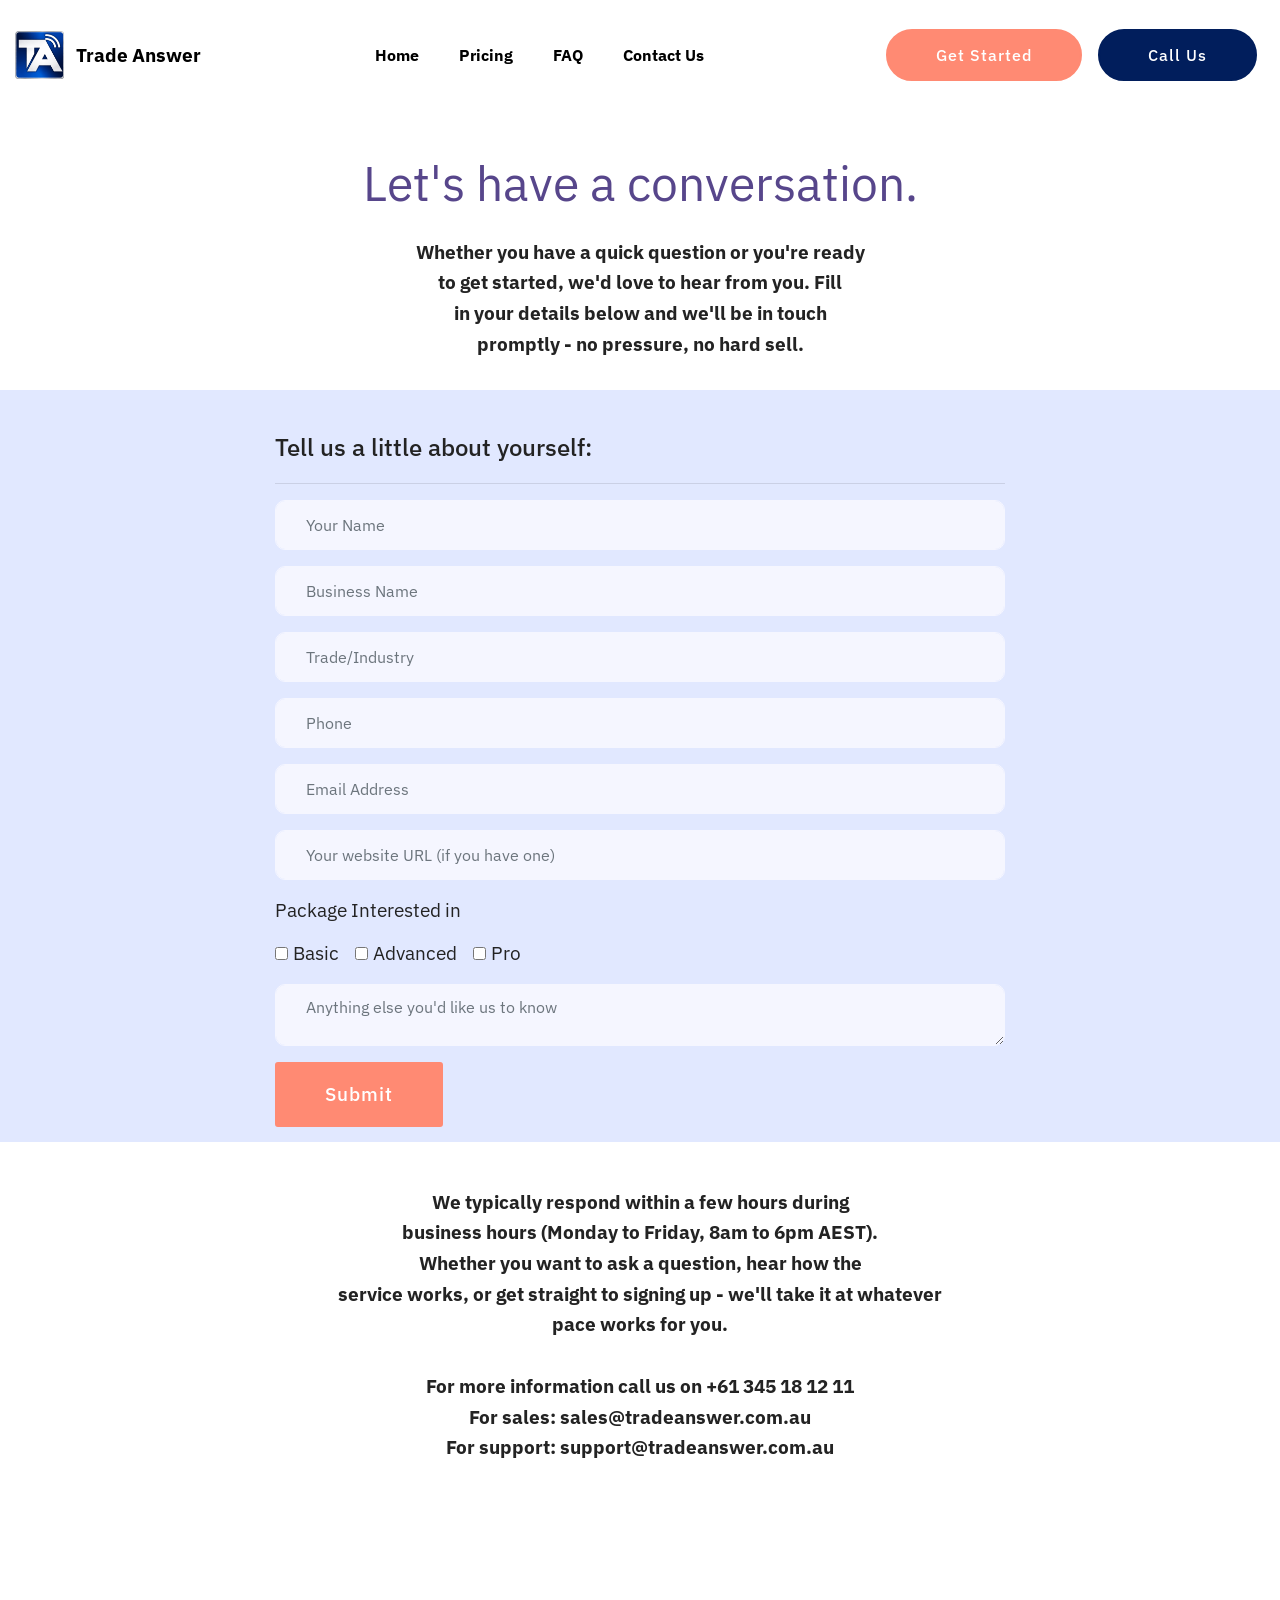
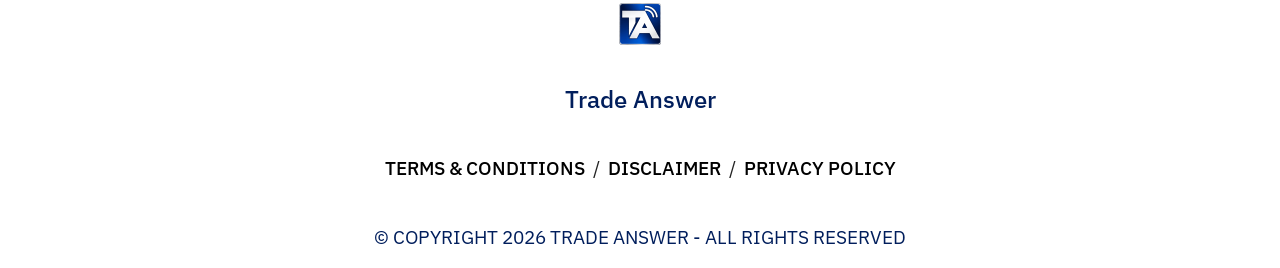
==== contact.html @ 89fa8132 "Add files via upload" ====
<!DOCTYPE html>
<html  >
<head>
  
  <meta charset="UTF-8">
  <meta http-equiv="X-UA-Compatible" content="IE=edge">
  
  <meta name="viewport" content="width=device-width, initial-scale=1, minimum-scale=1">
  <link rel="shortcut icon" href="assets/images/logo3-128x126.png" type="image/x-icon">
  <meta name="description" content="Get in touch with Trade Answer. Tell us about your trade 
business and we'll have your professional call answering 
service set up and live within 24 hours.">
  
  
  <title>Trade Answer - Contact Us</title>
  <link rel="stylesheet" href="assets/tether/tether.min.css">
  <link rel="stylesheet" href="assets/bootstrap/css/bootstrap.min.css">
  <link rel="stylesheet" href="assets/formstyler/jquery.formstyler.css">
  <link rel="stylesheet" href="assets/formstyler/jquery.formstyler.theme.css">
  <link rel="stylesheet" href="assets/datepicker/jquery.datetimepicker.min.css">
  <link rel="stylesheet" href="assets/dropdown/css/style.css">
  <link rel="stylesheet" href="assets/socicon/css/styles.css">
  <link rel="stylesheet" href="assets/theme/css/style.css">
  <link rel="stylesheet" href="assets/recaptcha.css">
  <link rel="preload" href="https://fonts.googleapis.com/css?family=IBM+Plex+Sans:100,200,300,400,500,600,700,100i,200i,300i,400i,500i,600i,700i&display=swap" as="style" onload="this.onload=null;this.rel='stylesheet'">
  <noscript><link rel="stylesheet" href="https://fonts.googleapis.com/css?family=IBM+Plex+Sans:100,200,300,400,500,600,700,100i,200i,300i,400i,500i,600i,700i&display=swap"></noscript>
  <link rel="preload" as="style" href="assets/mobirise/css/mbr-additional.css?v=gsSrpW"><link rel="stylesheet" href="assets/mobirise/css/mbr-additional.css?v=gsSrpW" type="text/css">

  
  
  
</head>
<body>
  
  <section data-bs-version="5.1" class="menu menu01 supportm5 cid-viIExiSw2z" once="menu" id="menu01-1z">
    

    <nav class="navbar navbar-dropdown navbar-fixed-top navbar-expand-lg">
        <div class="content-wrap container">
            <div class="navbar-brand">
                <span class="navbar-logo">
                    
                        <img src="assets/images/logo3-96x95.png" alt="Trade Answer Logo" style="height: 3rem;">
                    
                </span>
                <span class="navbar-caption-wrap"><a class="navbar-caption text-black display-7" href="#"><strong>Trade Answer</strong></a></span>
            </div>
            <button class="navbar-toggler" type="button" data-toggle="collapse" data-bs-toggle="collapse" data-target="#navbarSupportedContent" data-bs-target="#navbarSupportedContent" aria-controls="navbarNavAltMarkup" aria-expanded="false" aria-label="Toggle navigation">
                <div class="hamburger">
                    <span></span>
                    <span></span>
                    <span></span>
                    <span></span>
                </div>
            </button>
            <div class="collapse navbar-collapse" id="navbarSupportedContent">
                <ul class="navbar-nav nav-dropdown" data-app-modern-menu="true"><li class="nav-item"><a class="nav-link link text-black little-radius text-primary display-4" href="index.html"><strong>Home</strong></a></li>
                    <li class="nav-item"><a class="nav-link link text-black little-radius text-primary display-4" href="index.html#pricing01-10"><strong>Pricing</strong></a></li>
                    <li class="nav-item"><a class="nav-link link text-black little-radius text-primary display-4" href="faq.html"><strong>FAQ</strong></a>
                    </li>
                    <li class="nav-item"><a class="nav-link link text-black little-radius text-primary display-4" href="contact.html"><strong>Contact Us</strong></a>
                    </li></ul>
                
                <div class="navbar-buttons mbr-section-btn"><a class="btn btn-primary display-4" href="index.html#progress-bars03-6">
                        Get Started
                    </a> <a class="btn btn-secondary display-4" href="tel:+61 345 18 12 11">Call Us</a></div>
            </div>
        </div>
    </nav>
</section>

<section class="cid-viItYfRshg" id="title02-1r">

    
    


    

    <div class="container align-center">
        <div class="row justify-content-md-start justify-content-md-center">
            <div class="mbr-white col-sm-12 col-md-10 col-lg-7">
                <h1 class="mbr-section-title mbr-regular align-center mbr-fonts-style display-2">Let's have a conversation.</h1>
                
                <p class="mbr-text mbr-light align-center mbr-fonts-style display-7 pt-3"><strong>Whether you have a quick question or you're ready 
<br>to get started, we'd love to hear from you. Fill 
<br>in your details below and we'll be in touch 
<br>promptly - no pressure, no hard sell.</strong><br></p>
                
            </div>
        </div>
    </div>
</section>

<section class="form cid-viIu3nFBi2" id="formbuilder-1t">
    
    
    <div class="container">
        <div class="row">
            <div class="col-lg-8 mx-auto mbr-form" data-form-type="formoid">
<!--Formbuilder Form-->
<form action="https://mobirise.eu/" method="POST" class="mbr-form form-with-styler" data-form-title="Contact Us"><input type="hidden" name="email" data-form-email="true" value="6ZsVpIPc4I0hfBUhpJ1vwZ+m448rTB7pBFxZgiAo+RsEBEbrMx6H2F77MH09FDY6beeKB79aBDRy6k9Jub3sXxwDFKJiMo1O50ROcPI4Fcx4PgfY7deQVHsvMC7eJYYc.LrQTesQ+UqP2LNhlu/4QeBGQqpP7Gq/zpBt6IMyCKDXINOP5nI1W2GjTPIPSiStuMJaiIivcvXhStEcEevbXZzpZQuknm4l4CWJEK8OXCif8S+ibmFMzLW/S+OaYWrx0">
<div class="form-row">
<div hidden="hidden" data-form-alert="" class="alert alert-success col-12">Thanks for contacting Trade Answer - we'll get back to you shortly.</div>
<div hidden="hidden" data-form-alert-danger="" class="alert alert-danger col-12">Oops...! some problem!</div>
</div>
<div class="dragArea form-row">
<div class="col-lg-12 col-md-12 col-sm-12">
<h4 class="mbr-fonts-style display-5">Tell us a little about yourself:</h4>
</div>
<div class="col-lg-12 col-md-12 col-sm-12">
<hr>
</div>
<div data-for="name" class="col-lg-12 col-md-12 col-sm-12 form-group">
<input type="text" name="name" placeholder="Your Name" data-form-field="name" class="form-control display-7" value="" id="name-formbuilder-1t">
</div>
<div data-for="business_name" class="col-lg-12 col-md-12 col-sm-12 form-group">
<input type="text" name="business_name" placeholder="Business Name" data-form-field="business_name" class="form-control display-7" value="" id="business_name-formbuilder-1t">
</div>
<div data-for="trade_industry" class="col-lg-12 col-md-12 col-sm-12 form-group">
<input type="text" name="trade_industry" placeholder="Trade/Industry" data-form-field="trade_industry" class="form-control display-7" value="" id="trade_industry-formbuilder-1t">
</div>
<div data-for="phone" class="col-lg-12 col-md-12 col-sm-12 form-group">
<input type="tel" name="phone" placeholder="Phone" pattern="*" data-form-field="phone" class="form-control display-7" value="" id="phone-formbuilder-1t">
</div>
<div class="col-lg-12 col-md-12 col-sm-12 form-group" data-for="email">
<input type="email" name="email" placeholder="Email Address" data-form-field="email" class="form-control display-7" value="" id="email-formbuilder-1t">
</div>
<div data-for="text" class="col-lg-12 col-md-12 col-sm-12 form-group">
<input type="text" name="text" placeholder="Your website URL (if you have one)" data-form-field="text" class="form-control display-7" value="" id="text-formbuilder-1t">
</div>
<div class="col-lg-12 col-md-12 col-sm-12 form-group">
<div class="form-control-label">
<label for="Pro-formbuilder-1t" class="mbr-fonts-style display-7">Package Interested in</label>
</div>
<div data-for="Basic" class="form-check form-check-inline">
<input type="checkbox" value="Yes" name="Basic" data-form-field="Basic" class="form-check-input display-7" id="Basic-formbuilder-1t">
<label for="Basic-formbuilder-1t" class="form-check-label display-7">Basic</label>
</div>
<div data-for="Advanced" class="form-check form-check-inline">
<input type="checkbox" value="Yes" name="Advanced" data-form-field="Advanced" class="form-check-input display-7" id="Advanced-formbuilder-1t">
<label for="Advanced-formbuilder-1t" class="form-check-label display-7">Advanced</label>
</div>
<div data-for="Pro" class="form-check form-check-inline">
<input type="checkbox" value="Yes" name="Pro" data-form-field="Pro" class="form-check-input display-7" id="Pro-formbuilder-1t">
<label for="Pro-formbuilder-1t" class="form-check-label display-7">Pro</label>
</div>
</div>
<div class="col-lg-12 col-md-12 col-sm-12 form-group" data-for="message">
<textarea name="message" placeholder="Anything else you'd like us to know" data-form-field="message" class="form-control display-7" id="message-formbuilder-1t"></textarea>
</div>
<div class="col-auto">
<button type="submit" class="w-100 w-100 btn btn-primary display-7">Submit</button>
</div>
</div>
</form><!--Formbuilder Form-->
</div>
        </div>
    </div>
</section>

<section class="cid-viIu0QhZqh" id="title02-1s">

    
    


    

    <div class="container align-center">
        <div class="row justify-content-md-start justify-content-md-center">
            <div class="mbr-white col-sm-12 col-md-10 col-lg-7">
                
                
                <p class="mbr-text mbr-light align-center mbr-fonts-style display-7"><strong>We typically respond within a few hours during 
<br>business hours (Monday to Friday, 8am to 6pm AEST). 
<br>Whether you want to ask a question, hear how the 
<br>service works, or get straight to signing up - we'll take it at whatever pace works for you.</strong><br><br><strong>For more information call us on +61 345 18 12 11</strong><br><strong>For sales: sales@tradeanswer.com.au</strong><br><strong>For support:&nbsp;</strong><strong>support@tradeanswer.com.au<br></strong><br><br></p>
                
            </div>
        </div>
    </div>
</section>

<section class="footer01 choicem5 cid-viIsHIyOkH" once="footers" id="footer01-1q">
    

    
    

    <div class="container">
        <div class="row justify-content-center">
            <div class="col-12 col-lg-9">
                <div class="content-wrapper">
                    <div class="logo-wrapper">
                        <img class="little-radius" src="assets/images/logo3-84x83.png" alt="">
                    </div>
                    <h2 class="mbr-section-title mbr-fonts-style display-5">
                        Trade Answer</h2>
                    <div class="nav-wrapper">
                        <ul class="list mbr-fonts-style display-7">
                            <li class="item-wrap"><a href="terms-and-conditions.html" class="text-black" target="_blank">Terms &amp; conditions</a>&nbsp; /&nbsp;&nbsp;<a href="disclaimer.html" class="text-black" target="_blank">Disclaimer</a>&nbsp; /&nbsp;&nbsp;<a href="privacy-policy.html" class="text-black" target="_blank" style="font-size: 1.2rem; background-color: rgb(255, 255, 255);">Privacy policy</a></li>
                        </ul>
                    </div>
                    <p class="mbr-copy mbr-fonts-style display-7">
                        © Copyright 2026 Trade Answer - All Rights Reserved
                    </p>
                </div>
            </div>
        </div>
    </div>
</section>


<script src="assets/web/assets/jquery/jquery.min.js"></script>
  <script src="assets/popper/popper.min.js"></script>
  <script src="assets/tether/tether.min.js"></script>
  <script src="assets/bootstrap/js/bootstrap.min.js"></script>
  <script src="assets/smoothscroll/smooth-scroll.js"></script>
  <script src="assets/formstyler/jquery.formstyler.min.js"></script>
  <script src="assets/datepicker/jquery.datetimepicker.full.js"></script>
  <script src="assets/dropdown/js/nav-dropdown.js"></script>
  <script src="assets/dropdown/js/navbar-dropdown.js"></script>
  <script src="assets/touchswipe/jquery.touch-swipe.min.js"></script>
  <script src="assets/theme/js/script.js"></script>
  <script src="assets/formoid.min.js"></script>
  
  
  
</body>
</html>
---- assets/dropdown/css/style.css ----
.navbar-dropdown {
  left: 0;
  padding: 0;
  position: absolute;
  right: 0;
  top: 0;
  transition: all 0.45s ease;
  z-index: 1030;
  background: #282828; }
  .navbar-dropdown .navbar-logo {
    margin-right: 0.8rem;
    transition: margin 0.3s ease-in-out;
    vertical-align: middle; }
    .navbar-dropdown .navbar-logo img {
      height: 3.125rem;
      transition: all 0.3s ease-in-out; }
    .navbar-dropdown .navbar-logo.mbr-iconfont {
      font-size: 3.125rem;
      line-height: 3.125rem; }
  .navbar-dropdown .navbar-caption {
    font-weight: 700;
    white-space: normal;
    vertical-align: -4px;
    line-height: 3.125rem !important; }
    .navbar-dropdown .navbar-caption, .navbar-dropdown .navbar-caption:hover {
      color: inherit;
      text-decoration: none; }
  .navbar-dropdown .mbr-iconfont + .navbar-caption {
    vertical-align: -1px; }
  .navbar-dropdown.navbar-fixed-top {
    position: fixed; }
  .navbar-dropdown .navbar-brand span {
    vertical-align: -4px; }
  .navbar-dropdown.bg-color.transparent {
    background: none; }
  .navbar-dropdown.navbar-short .navbar-brand {
    padding: 0.625rem 0; }
    .navbar-dropdown.navbar-short .navbar-brand span {
      vertical-align: -1px; }
  .navbar-dropdown.navbar-short .navbar-caption {
    line-height: 2.375rem !important;
    vertical-align: -2px; }
  .navbar-dropdown.navbar-short .navbar-logo {
    margin-right: 0.5rem; }
    .navbar-dropdown.navbar-short .navbar-logo img {
      height: 2.375rem; }
    .navbar-dropdown.navbar-short .navbar-logo.mbr-iconfont {
      font-size: 2.375rem;
      line-height: 2.375rem; }
  .navbar-dropdown.navbar-short .mbr-table-cell {
    height: 3.625rem; }
  .navbar-dropdown .navbar-close {
    left: 0.6875rem;
    position: fixed;
    top: 0.75rem;
    z-index: 1000; }
  .navbar-dropdown .hamburger-icon {
    content: "";
    display: inline-block;
    vertical-align: middle;
    width: 16px;
    -webkit-box-shadow: 0 -6px 0 1px #282828,0 0 0 1px #282828,0 6px 0 1px #282828;
    -moz-box-shadow: 0 -6px 0 1px #282828,0 0 0 1px #282828,0 6px 0 1px #282828;
    box-shadow: 0 -6px 0 1px #282828,0 0 0 1px #282828,0 6px 0 1px #282828; }

.dropdown-menu .dropdown-toggle[data-toggle="dropdown-submenu"]::after {
  border-bottom: 0.35em solid transparent;
  border-left: 0.35em solid;
  border-right: 0;
  border-top: 0.35em solid transparent;
  margin-left: 0.3rem; }

.dropdown-menu .dropdown-item:focus {
  outline: 0; }

.nav-dropdown {
  font-size: 0.75rem;
  font-weight: 500;
  height: auto !important; }
  .nav-dropdown .nav-btn {
    padding-left: 1rem; }
  .nav-dropdown .link {
    margin: .667em 1.667em;
    font-weight: 500;
    padding: 0;
    transition: color .2s ease-in-out; }
    .nav-dropdown .link.dropdown-toggle {
      margin-right: 2.583em; }
      .nav-dropdown .link.dropdown-toggle::after {
        margin-left: .25rem;
        border-top: 0.35em solid;
        border-right: 0.35em solid transparent;
        border-left: 0.35em solid transparent;
        border-bottom: 0; }
      .nav-dropdown .link.dropdown-toggle[aria-expanded="true"] {
        margin: 0;
        padding: 0.667em 3.263em  0.667em 1.667em; }
  .nav-dropdown .link::after,
  .nav-dropdown .dropdown-item::after {
    color: inherit; }
  .nav-dropdown .btn {
    font-size: 0.75rem;
    font-weight: 700;
    letter-spacing: 0;
    margin-bottom: 0;
    padding-left: 1.25rem;
    padding-right: 1.25rem; }
  .nav-dropdown .dropdown-menu {
    border-radius: 0;
    border: 0;
    left: 0;
    margin: 0;
    padding-bottom: 1.25rem;
    padding-top: 1.25rem;
    position: relative; }
  .nav-dropdown .dropdown-submenu {
    margin-left: 0.125rem;
    top: 0; }
  .nav-dropdown .dropdown-item {
    font-weight: 500;
    line-height: 2;
    padding: 0.3846em 4.615em 0.3846em 1.5385em;
    position: relative;
    transition: color .2s ease-in-out, background-color .2s ease-in-out; }
    .nav-dropdown .dropdown-item::after {
      margin-top: -0.3077em;
      position: absolute;
      right: 1.1538em;
      top: 50%; }
    .nav-dropdown .dropdown-item:focus, .nav-dropdown .dropdown-item:hover {
      background: none; }

@media (max-width: 767px) {
  .nav-dropdown.navbar-toggleable-sm {
    bottom: 0;
    display: none;
    left: 0;
    overflow-x: hidden;
    position: fixed;
    top: 0;
    transform: translateX(-100%);
    -ms-transform: translateX(-100%);
    -webkit-transform: translateX(-100%);
    width: 18.75rem;
    z-index: 999; } }
.nav-dropdown.navbar-toggleable-xl {
  bottom: 0;
  display: none;
  left: 0;
  overflow-x: hidden;
  position: fixed;
  top: 0;
  transform: translateX(-100%);
  -ms-transform: translateX(-100%);
  -webkit-transform: translateX(-100%);
  width: 18.75rem;
  z-index: 999; }

.nav-dropdown-sm {
  display: block !important;
  overflow-x: hidden;
  overflow: auto;
  padding-top: 3.875rem; }
  .nav-dropdown-sm::after {
    content: "";
    display: block;
    height: 3rem;
    width: 100%; }
  .nav-dropdown-sm.collapse.in ~ .navbar-close {
    display: block !important; }
  .nav-dropdown-sm.collapsing, .nav-dropdown-sm.collapse.in {
    transform: translateX(0);
    -ms-transform: translateX(0);
    -webkit-transform: translateX(0);
    transition: all 0.25s ease-out;
    -webkit-transition: all 0.25s ease-out;
    background: #282828; }
  .nav-dropdown-sm.collapsing[aria-expanded="false"] {
    transform: translateX(-100%);
    -ms-transform: translateX(-100%);
    -webkit-transform: translateX(-100%); }
  .nav-dropdown-sm .nav-item {
    display: block;
    margin-left: 0 !important;
    padding-left: 0; }
  .nav-dropdown-sm .link,
  .nav-dropdown-sm .dropdown-item {
    border-top: 1px dotted rgba(255, 255, 255, 0.1);
    font-size: 0.8125rem;
    line-height: 1.6;
    margin: 0 !important;
    padding: 0.875rem 2.4rem 0.875rem 1.5625rem !important;
    position: relative;
    white-space: normal; }
    .nav-dropdown-sm .link:focus, .nav-dropdown-sm .link:hover,
    .nav-dropdown-sm .dropdown-item:focus,
    .nav-dropdown-sm .dropdown-item:hover {
      background: rgba(0, 0, 0, 0.2) !important;
      color: #c0a375; }
  .nav-dropdown-sm .nav-btn {
    position: relative;
    padding: 1.5625rem 1.5625rem 0 1.5625rem; }
    .nav-dropdown-sm .nav-btn::before {
      border-top: 1px dotted rgba(255, 255, 255, 0.1);
      content: "";
      left: 0;
      position: absolute;
      top: 0;
      width: 100%; }
    .nav-dropdown-sm .nav-btn + .nav-btn {
      padding-top: 0.625rem; }
      .nav-dropdown-sm .nav-btn + .nav-btn::before {
        display: none; }
  .nav-dropdown-sm .btn {
    padding: 0.625rem 0; }
  .nav-dropdown-sm .dropdown-toggle[data-toggle="dropdown-submenu"]::after {
    margin-left: .25rem;
    border-top: 0.35em solid;
    border-right: 0.35em solid transparent;
    border-left: 0.35em solid transparent;
    border-bottom: 0; }
  .nav-dropdown-sm .dropdown-toggle[data-toggle="dropdown-submenu"][aria-expanded="true"]::after {
    border-top: 0;
    border-right: 0.35em solid transparent;
    border-left: 0.35em solid transparent;
    border-bottom: 0.35em solid; }
  .nav-dropdown-sm .dropdown-menu {
    margin: 0;
    padding: 0;
    position: relative;
    top: 0;
    left: 0;
    width: 100%;
    border: 0;
    float: none;
    border-radius: 0;
    background: none; }
  .nav-dropdown-sm .dropdown-submenu {
    left: 100%;
    margin-left: 0.125rem;
    margin-top: -1.25rem;
    top: 0; }

.navbar-toggleable-sm .nav-dropdown .dropdown-menu {
  position: absolute; }

.navbar-toggleable-sm .nav-dropdown .dropdown-submenu {
  left: 100%;
  margin-left: 0.125rem;
  margin-top: -1.25rem;
  top: 0; }

.navbar-toggleable-sm.opened .nav-dropdown .dropdown-menu {
  position: relative; }

.navbar-toggleable-sm.opened .nav-dropdown .dropdown-submenu {
  left: 0;
  margin-left: 00rem;
  margin-top: 0rem;
  top: 0; }

.is-builder .nav-dropdown.collapsing {
  transition: none !important; }

/*# sourceMappingURL=style.css.map */
---- assets/socicon/css/styles.css ----
@charset "UTF-8";

@font-face {
  font-family: 'Socicon';
  src:  url('../fonts/socicon.eot');
  src:  url('../fonts/socicon.eot?#iefix') format('embedded-opentype'),
    url('../fonts/socicon.woff2') format('woff2'),
    url('../fonts/socicon.ttf') format('truetype'),
    url('../fonts/socicon.woff') format('woff'),
    url('../fonts/socicon.svg#socicon') format('svg');
  font-weight: normal;
  font-style: normal;
  font-display: swap;
}

[data-icon]:before {
  font-family: "socicon" !important;
  content: attr(data-icon);
  font-style: normal !important;
  font-weight: normal !important;
  font-variant: normal !important;
  text-transform: none !important;
  speak: none;
  line-height: 1;
  -webkit-font-smoothing: antialiased;
  -moz-osx-font-smoothing: grayscale;
}

[class^="socicon-"], [class*=" socicon-"] {
  /* use !important to prevent issues with browser extensions that change fonts */
  font-family: 'Socicon' !important;
  speak: none;
  font-style: normal;
  font-weight: normal;
  font-variant: normal;
  text-transform: none;
  line-height: 1;

  /* Better Font Rendering =========== */
  -webkit-font-smoothing: antialiased;
  -moz-osx-font-smoothing: grayscale;
}

.socicon-500px:before {
  content: "\e000";
}
.socicon-8tracks:before {
  content: "\e001";
}
.socicon-airbnb:before {
  content: "\e002";
}
.socicon-alliance:before {
  content: "\e003";
}
.socicon-amazon:before {
  content: "\e004";
}
.socicon-amplement:before {
  content: "\e005";
}
.socicon-android:before {
  content: "\e006";
}
.socicon-angellist:before {
  content: "\e007";
}
.socicon-apple:before {
  content: "\e008";
}
.socicon-appnet:before {
  content: "\e009";
}
.socicon-baidu:before {
  content: "\e00a";
}
.socicon-bandcamp:before {
  content: "\e00b";
}
.socicon-battlenet:before {
  content: "\e00c";
}
.socicon-mixer:before {
  content: "\e00d";
}
.socicon-bebee:before {
  content: "\e00e";
}
.socicon-bebo:before {
  content: "\e00f";
}
.socicon-behance:before {
  content: "\e010";
}
.socicon-blizzard:before {
  content: "\e011";
}
.socicon-blogger:before {
  content: "\e012";
}
.socicon-buffer:before {
  content: "\e013";
}
.socicon-chrome:before {
  content: "\e014";
}
.socicon-coderwall:before {
  content: "\e015";
}
.socicon-curse:before {
  content: "\e016";
}
.socicon-dailymotion:before {
  content: "\e017";
}
.socicon-deezer:before {
  content: "\e018";
}
.socicon-delicious:before {
  content: "\e019";
}
.socicon-deviantart:before {
  content: "\e01a";
}
.socicon-diablo:before {
  content: "\e01b";
}
.socicon-digg:before {
  content: "\e01c";
}
.socicon-discord:before {
  content: "\e01d";
}
.socicon-disqus:before {
  content: "\e01e";
}
.socicon-douban:before {
  content: "\e01f";
}
.socicon-draugiem:before {
  content: "\e020";
}
.socicon-dribbble:before {
  content: "\e021";
}
.socicon-drupal:before {
  content: "\e022";
}
.socicon-ebay:before {
  content: "\e023";
}
.socicon-ello:before {
  content: "\e024";
}
.socicon-endomodo:before {
  content: "\e025";
}
.socicon-envato:before {
  content: "\e026";
}
.socicon-etsy:before {
  content: "\e027";
}
.socicon-facebook:before {
  content: "\e028";
}
.socicon-feedburner:before {
  content: "\e029";
}
.socicon-filmweb:before {
  content: "\e02a";
}
.socicon-firefox:before {
  content: "\e02b";
}
.socicon-flattr:before {
  content: "\e02c";
}
.socicon-flickr:before {
  content: "\e02d";
}
.socicon-formulr:before {
  content: "\e02e";
}
.socicon-forrst:before {
  content: "\e02f";
}
.socicon-foursquare:before {
  content: "\e030";
}
.socicon-friendfeed:before {
  content: "\e031";
}
.socicon-github:before {
  content: "\e032";
}
.socicon-goodreads:before {
  content: "\e033";
}
.socicon-google:before {
  content: "\e034";
}
.socicon-googlescholar:before {
  content: "\e035";
}
.socicon-googlegroups:before {
  content: "\e036";
}
.socicon-googlephotos:before {
  content: "\e037";
}
.socicon-googleplus:before {
  content: "\e038";
}
.socicon-grooveshark:before {
  content: "\e039";
}
.socicon-hackerrank:before {
  content: "\e03a";
}
.socicon-hearthstone:before {
  content: "\e03b";
}
.socicon-hellocoton:before {
  content: "\e03c";
}
.socicon-heroes:before {
  content: "\e03d";
}
.socicon-smashcast:before {
  content: "\e03e";
}
.socicon-horde:before {
  content: "\e03f";
}
.socicon-houzz:before {
  content: "\e040";
}
.socicon-icq:before {
  content: "\e041";
}
.socicon-identica:before {
  content: "\e042";
}
.socicon-imdb:before {
  content: "\e043";
}
.socicon-instagram:before {
  content: "\e044";
}
.socicon-issuu:before {
  content: "\e045";
}
.socicon-istock:before {
  content: "\e046";
}
.socicon-itunes:before {
  content: "\e047";
}
.socicon-keybase:before {
  content: "\e048";
}
.socicon-lanyrd:before {
  content: "\e049";
}
.socicon-lastfm:before {
  content: "\e04a";
}
.socicon-line:before {
  content: "\e04b";
}
.socicon-linkedin:before {
  content: "\e04c";
}
.socicon-livejournal:before {
  content: "\e04d";
}
.socicon-lyft:before {
  content: "\e04e";
}
.socicon-macos:before {
  content: "\e04f";
}
.socicon-mail:before {
  content: "\e050";
}
.socicon-medium:before {
  content: "\e051";
}
.socicon-meetup:before {
  content: "\e052";
}
.socicon-mixcloud:before {
  content: "\e053";
}
.socicon-modelmayhem:before {
  content: "\e054";
}
.socicon-mumble:before {
  content: "\e055";
}
.socicon-myspace:before {
  content: "\e056";
}
.socicon-newsvine:before {
  content: "\e057";
}
.socicon-nintendo:before {
  content: "\e058";
}
.socicon-npm:before {
  content: "\e059";
}
.socicon-odnoklassniki:before {
  content: "\e05a";
}
.socicon-openid:before {
  content: "\e05b";
}
.socicon-opera:before {
  content: "\e05c";
}
.socicon-outlook:before {
  content: "\e05d";
}
.socicon-overwatch:before {
  content: "\e05e";
}
.socicon-patreon:before {
  content: "\e05f";
}
.socicon-paypal:before {
  content: "\e060";
}
.socicon-periscope:before {
  content: "\e061";
}
.socicon-persona:before {
  content: "\e062";
}
.socicon-pinterest:before {
  content: "\e063";
}
.socicon-play:before {
  content: "\e064";
}
.socicon-player:before {
  content: "\e065";
}
.socicon-playstation:before {
  content: "\e066";
}
.socicon-pocket:before {
  content: "\e067";
}
.socicon-qq:before {
  content: "\e068";
}
.socicon-quora:before {
  content: "\e069";
}
.socicon-raidcall:before {
  content: "\e06a";
}
.socicon-ravelry:before {
  content: "\e06b";
}
.socicon-reddit:before {
  content: "\e06c";
}
.socicon-renren:before {
  content: "\e06d";
}
.socicon-researchgate:before {
  content: "\e06e";
}
.socicon-residentadvisor:before {
  content: "\e06f";
}
.socicon-reverbnation:before {
  content: "\e070";
}
.socicon-rss:before {
  content: "\e071";
}
.socicon-sharethis:before {
  content: "\e072";
}
.socicon-skype:before {
  content: "\e073";
}
.socicon-slideshare:before {
  content: "\e074";
}
.socicon-smugmug:before {
  content: "\e075";
}
.socicon-snapchat:before {
  content: "\e076";
}
.socicon-songkick:before {
  content: "\e077";
}
.socicon-soundcloud:before {
  content: "\e078";
}
.socicon-spotify:before {
  content: "\e079";
}
.socicon-stackexchange:before {
  content: "\e07a";
}
.socicon-stackoverflow:before {
  content: "\e07b";
}
.socicon-starcraft:before {
  content: "\e07c";
}
.socicon-stayfriends:before {
  content: "\e07d";
}
.socicon-steam:before {
  content: "\e07e";
}
.socicon-storehouse:before {
  content: "\e07f";
}
.socicon-strava:before {
  content: "\e080";
}
.socicon-streamjar:before {
  content: "\e081";
}
.socicon-stumbleupon:before {
  content: "\e082";
}
.socicon-swarm:before {
  content: "\e083";
}
.socicon-teamspeak:before {
  content: "\e084";
}
.socicon-teamviewer:before {
  content: "\e085";
}
.socicon-technorati:before {
  content: "\e086";
}
.socicon-telegram:before {
  content: "\e087";
}
.socicon-tripadvisor:before {
  content: "\e088";
}
.socicon-tripit:before {
  content: "\e089";
}
.socicon-triplej:before {
  content: "\e08a";
}
.socicon-tumblr:before {
  content: "\e08b";
}
.socicon-twitch:before {
  content: "\e08c";
}
.socicon-twitter:before {
  content: "\e08d";
}
.socicon-uber:before {
  content: "\e08e";
}
.socicon-ventrilo:before {
  content: "\e08f";
}
.socicon-viadeo:before {
  content: "\e090";
}
.socicon-viber:before {
  content: "\e091";
}
.socicon-viewbug:before {
  content: "\e092";
}
.socicon-vimeo:before {
  content: "\e093";
}
.socicon-vine:before {
  content: "\e094";
}
.socicon-vkontakte:before {
  content: "\e095";
}
.socicon-warcraft:before {
  content: "\e096";
}
.socicon-wechat:before {
  content: "\e097";
}
.socicon-weibo:before {
  content: "\e098";
}
.socicon-whatsapp:before {
  content: "\e099";
}
.socicon-wikipedia:before {
  content: "\e09a";
}
.socicon-windows:before {
  content: "\e09b";
}
.socicon-wordpress:before {
  content: "\e09c";
}
.socicon-wykop:before {
  content: "\e09d";
}
.socicon-xbox:before {
  content: "\e09e";
}
.socicon-xing:before {
  content: "\e09f";
}
.socicon-yahoo:before {
  content: "\e0a0";
}
.socicon-yammer:before {
  content: "\e0a1";
}
.socicon-yandex:before {
  content: "\e0a2";
}
.socicon-yelp:before {
  content: "\e0a3";
}
.socicon-younow:before {
  content: "\e0a4";
}
.socicon-youtube:before {
  content: "\e0a5";
}
.socicon-zapier:before {
  content: "\e0a6";
}
.socicon-zerply:before {
  content: "\e0a7";
}
.socicon-zomato:before {
  content: "\e0a8";
}
.socicon-zynga:before {
  content: "\e0a9";
}
.socicon-bluesky:before {
  content: "\e0aa";
}
.socicon-threads:before {
  content: "\e0ab";
}
.socicon-spreadshirt:before {
  content: "\e901";
}
.socicon-gamejolt:before {
  content: "\e902";
}
.socicon-trello:before {
  content: "\e903";
}
.socicon-tunein:before {
  content: "\e904";
}
.socicon-bloglovin:before {
  content: "\e905";
}
.socicon-gamewisp:before {
  content: "\e906";
}
.socicon-messenger:before {
  content: "\e907";
}
.socicon-pandora:before {
  content: "\e908";
}
.socicon-augment:before {
  content: "\e909";
}
.socicon-bitbucket:before {
  content: "\e90a";
}
.socicon-fyuse:before {
  content: "\e90b";
}
.socicon-yt-gaming:before {
  content: "\e90c";
}
.socicon-sketchfab:before {
  content: "\e90d";
}
.socicon-mobcrush:before {
  content: "\e90e";
}
.socicon-microsoft:before {
  content: "\e90f";
}
.socicon-realtor:before {
  content: "\e910";
}
.socicon-tidal:before {
  content: "\e911";
}
.socicon-qobuz:before {
  content: "\e912";
}
.socicon-natgeo:before {
  content: "\e913";
}
.socicon-mastodon:before {
  content: "\e914";
}
.socicon-unsplash:before {
  content: "\e915";
}
.socicon-homeadvisor:before {
  content: "\e916";
}
.socicon-angieslist:before {
  content: "\e917";
}
.socicon-codepen:before {
  content: "\e918";
}
.socicon-slack:before {
  content: "\e919";
}
.socicon-openaigym:before {
  content: "\e91a";
}
.socicon-logmein:before {
  content: "\e91b";
}
.socicon-fiverr:before {
  content: "\e91c";
}
.socicon-gotomeeting:before {
  content: "\e91d";
}
.socicon-aliexpress:before {
  content: "\e91e";
}
.socicon-guru:before {
  content: "\e91f";
}
.socicon-appstore:before {
  content: "\e920";
}
.socicon-homes:before {
  content: "\e921";
}
.socicon-zoom:before {
  content: "\e922";
}
.socicon-alibaba:before {
  content: "\e923";
}
.socicon-craigslist:before {
  content: "\e924";
}
.socicon-wix:before {
  content: "\e925";
}
.socicon-redfin:before {
  content: "\e926";
}
.socicon-googlecalendar:before {
  content: "\e927";
}
.socicon-shopify:before {
  content: "\e928";
}
.socicon-freelancer:before {
  content: "\e929";
}
.socicon-seedrs:before {
  content: "\e92a";
}
.socicon-bing:before {
  content: "\e92b";
}
.socicon-doodle:before {
  content: "\e92c";
}
.socicon-bonanza:before {
  content: "\e92d";
}
.socicon-squarespace:before {
  content: "\e92e";
}
.socicon-toptal:before {
  content: "\e92f";
}
.socicon-gust:before {
  content: "\e930";
}
.socicon-ask:before {
  content: "\e931";
}
.socicon-trulia:before {
  content: "\e932";
}
.socicon-loomly:before {
  content: "\e933";
}
.socicon-ghost:before {
  content: "\e934";
}
.socicon-upwork:before {
  content: "\e935";
}
.socicon-fundable:before {
  content: "\e936";
}
.socicon-booking:before {
  content: "\e937";
}
.socicon-googlemaps:before {
  content: "\e938";
}
.socicon-zillow:before {
  content: "\e939";
}
.socicon-niconico:before {
  content: "\e93a";
}
.socicon-toneden:before {
  content: "\e93b";
}
.socicon-crunchbase:before {
  content: "\e93c";
}
.socicon-homefy:before {
  content: "\e93d";
}
.socicon-calendly:before {
  content: "\e93e";
}
.socicon-livemaster:before {
  content: "\e93f";
}
.socicon-udemy:before {
  content: "\e940";
}
.socicon-codered:before {
  content: "\e941";
}
.socicon-origin:before {
  content: "\e942";
}
.socicon-nextdoor:before {
  content: "\e943";
}
.socicon-portfolio:before {
  content: "\e944";
}
.socicon-instructables:before {
  content: "\e945";
}
.socicon-gitlab:before {
  content: "\e946";
}
.socicon-hackernews:before {
  content: "\e947";
}
.socicon-smashwords:before {
  content: "\e948";
}
.socicon-kobo:before {
  content: "\e949";
}
.socicon-bookbub:before {
  content: "\e94a";
}
.socicon-mailru:before {
  content: "\e94b";
}
.socicon-moddb:before {
  content: "\e94c";
}
.socicon-indiedb:before {
  content: "\e94d";
}
.socicon-traxsource:before {
  content: "\e94e";
}
.socicon-gamefor:before {
  content: "\e94f";
}
.socicon-pixiv:before {
  content: "\e950";
}
.socicon-myanimelist:before {
  content: "\e951";
}
.socicon-blackberry:before {
  content: "\e952";
}
.socicon-wickr:before {
  content: "\e953";
}
.socicon-spip:before {
  content: "\e954";
}
.socicon-napster:before {
  content: "\e955";
}
.socicon-beatport:before {
  content: "\e956";
}
.socicon-hackerone:before {
  content: "\e957";
}
.socicon-internet:before {
  content: "\e958";
}
.socicon-ubuntu:before {
  content: "\e959";
}
.socicon-artstation:before {
  content: "\e95a";
}
.socicon-invision:before {
  content: "\e95b";
}
.socicon-torial:before {
  content: "\e95c";
}
.socicon-collectorz:before {
  content: "\e95d";
}
.socicon-seenthis:before {
  content: "\e95e";
}
.socicon-googleplaymusic:before {
  content: "\e95f";
}
.socicon-debian:before {
  content: "\e960";
}
.socicon-filmfreeway:before {
  content: "\e961";
}
.socicon-gnome:before {
  content: "\e962";
}
.socicon-itchio:before {
  content: "\e963";
}
.socicon-jamendo:before {
  content: "\e964";
}
.socicon-mix:before {
  content: "\e965";
}
.socicon-sharepoint:before {
  content: "\e966";
}
.socicon-tinder:before {
  content: "\e967";
}
.socicon-windguru:before {
  content: "\e968";
}
.socicon-cdbaby:before {
  content: "\e969";
}
.socicon-elementaryos:before {
  content: "\e96a";
}
.socicon-stage32:before {
  content: "\e96b";
}
.socicon-tiktok:before {
  content: "\e96c";
}
.socicon-gitter:before {
  content: "\e96d";
}
.socicon-letterboxd:before {
  content: "\e96e";
}
.socicon-threema:before {
  content: "\e96f";
}
.socicon-splice:before {
  content: "\e970";
}
.socicon-metapop:before {
  content: "\e971";
}
.socicon-naver:before {
  content: "\e972";
}
.socicon-remote:before {
  content: "\e973";
}
.socicon-flipboard:before {
  content: "\e974";
}
.socicon-googlehangouts:before {
  content: "\e975";
}
.socicon-dlive:before {
  content: "\e976";
}
.socicon-vsco:before {
  content: "\e977";
}
.socicon-stitcher:before {
  content: "\e978";
}
.socicon-avvo:before {
  content: "\e979";
}
.socicon-redbubble:before {
  content: "\e97a";
}
.socicon-society6:before {
  content: "\e97b";
}
.socicon-zazzle:before {
  content: "\e97c";
}
.socicon-eitaa:before {
  content: "\e97d";
}
.socicon-soroush:before {
  content: "\e97e";
}
.socicon-bale:before {
  content: "\e97f";
}
---- assets/theme/css/style.css ----
@charset "UTF-8";
/*!
 * Mobirise v4 theme (https://mobirise.com/)
 * Copyright 2017 Mobirise
 */
html, body {
  overflow-x: hidden;
}

section {
  background-color: #eeeeee;
  overflow: hidden;
}

.form-control:focus {
  box-shadow: none;
}

:focus {
  outline: none;
}

section.menu {
  overflow: visible !important;
}

section,
.container,
.container-fluid {
  position: relative;
  word-wrap: break-word;
}

a.mbr-iconfont:hover {
  text-decoration: none;
}

.article .lead p,
.article .lead ul,
.article .lead ol,
.article .lead pre,
.article .lead blockquote {
  margin-bottom: 0;
}

a {
  font-style: normal;
  font-weight: 500;
  cursor: pointer;
}
a, a:hover {
  text-decoration: none;
}

figure {
  margin-bottom: 0;
}

body {
  color: rgb(35, 35, 35);
}

h1,
h2,
h3,
h4,
h5,
h6,
.h1,
.h2,
.h3,
.h4,
.h5,
.h6,
.display-1,
.display-2,
.display-3,
.display-4 {
  line-height: 1;
  word-break: break-word;
  word-wrap: break-word;
}

b,
strong {
  font-weight: bold;
}

blockquote {
  padding: 10px 0 10px 20px;
  position: relative;
  border-left: 2px solid;
  border-color: #ff3366;
}

input:-webkit-autofill, input:-webkit-autofill:hover, input:-webkit-autofill:focus, input:-webkit-autofill:active {
  transition-delay: 9999s;
  -webkit-transition-property: background-color, color;
  transition-property: background-color, color;
}

textarea[type=hidden] {
  display: none;
}

body {
  position: relative;
}

section {
  background-position: 50% 50%;
  background-repeat: no-repeat;
  background-size: cover;
}
section .mbr-background-video,
section .mbr-background-video-preview {
  position: absolute;
  bottom: 0;
  left: 0;
  right: 0;
  top: 0;
}

.hidden {
  visibility: hidden;
}

.mbr-z-index20 {
  z-index: 20;
}

/*! Base colors */
.mbr-white {
  color: #ffffff;
}

.mbr-black {
  color: #000000;
}

.mbr-bg-white {
  background-color: #ffffff;
}

.mbr-bg-black {
  background-color: #000000;
}

/*! Text-aligns */
.align-left {
  text-align: left;
}

.align-center {
  text-align: center;
}

.align-right {
  text-align: right;
}

@media (max-width: 767px) {
  .align-left,
.align-center,
.align-right,
.mbr-section-btn,
.mbr-section-title {
    text-align: center;
  }
}
/*! Font-weight  */
.mbr-light {
  font-weight: 300;
}

.mbr-regular {
  font-weight: 400;
}

.mbr-semibold {
  font-weight: 500;
}

.mbr-bold {
  font-weight: 700;
}

/*! Media  */
.media-size-item {
  -moz-flex: 1 1 auto;
  -o-flex: 1 1 auto;
  flex: 1 1 auto;
}

.media-content {
  flex-basis: 100%;
}

.media-container-row {
  display: flex;
  flex-direction: row;
  flex-wrap: wrap;
  justify-content: center;
  align-content: center;
  align-items: start;
}
.media-container-row .media-size-item {
  width: 400px;
}

.media-container-column {
  display: flex;
  flex-direction: column;
  flex-wrap: wrap;
  justify-content: center;
  align-content: center;
  align-items: stretch;
}
.media-container-column > * {
  width: 100%;
}

@media (min-width: 992px) {
  .media-container-row {
    flex-wrap: nowrap;
  }
}
figure {
  overflow: hidden;
}

figure[mbr-media-size] {
  transition: width 0.1s;
}

img,
iframe {
  width: 100%;
}

.mbr-figure img,
.mbr-figure iframe {
  display: block;
  width: 100%;
}

.card {
  background-color: transparent;
  border: none;
}

.card-img {
  text-align: center;
  flex-shrink: 0;
  -webkit-flex-shrink: 0;
}

.media {
  max-width: 100%;
  margin: 0 auto;
}

.mbr-figure {
  align-self: center;
}

.media-container > div {
  max-width: 100%;
}

.mbr-figure img,
.card-img img {
  width: 100%;
}

@media (max-width: 991px) {
  .media-size-item {
    width: auto !important;
  }
  .media {
    width: auto;
  }
  .mbr-figure {
    width: 100% !important;
  }
}
/*! Buttons */
.mbr-section-btn {
  margin-left: -0.25rem;
  margin-right: -0.25rem;
  font-size: 0;
}

nav .mbr-section-btn {
  margin-left: 0rem;
  margin-right: 0rem;
}

/*! Btn icon margin */
.btn .mbr-iconfont,
.btn.btn-sm .mbr-iconfont {
  cursor: pointer;
  margin-right: 0.5rem;
}

.btn.btn-md .mbr-iconfont,
.btn.btn-md .mbr-iconfont {
  margin-right: 0.8rem;
}

.mbr-regular {
  font-weight: 400;
}

.mbr-semibold {
  font-weight: 500;
}

.mbr-bold {
  font-weight: 700;
}

[type=submit] {
  -webkit-appearance: none;
}

/*! Full-screen */
.mbr-fullscreen .mbr-overlay {
  min-height: 100vh;
}

.mbr-fullscreen {
  display: flex;
  display: -moz-flex;
  display: -ms-flex;
  display: -o-flex;
  align-items: center;
  -webkit-align-items: center;
  min-height: 100vh;
  padding-top: 3rem;
  padding-bottom: 3rem;
}

/*! Map */
.map {
  height: 25rem;
  position: relative;
}
.map iframe {
  width: 100%;
  height: 100%;
}

/* Form */
.form-asterisk {
  font-family: initial;
  position: absolute;
  top: -2px;
  font-weight: normal;
}

/*! Scroll to top arrow */
.mbr-arrow-up {
  bottom: 25px;
  right: 90px;
  position: fixed;
  text-align: right;
  z-index: 5000;
  color: #ffffff;
  font-size: 32px;
  transform: rotate(180deg);
  -webkit-transform: rotate(180deg);
}

.mbr-arrow-up a {
  background: rgba(0, 0, 0, 0.2);
  border-radius: 3px;
  color: #fff;
  display: inline-block;
  height: 60px;
  width: 60px;
  outline-style: none !important;
  position: relative;
  text-decoration: none;
  transition: all 0.3s ease-in-out;
  cursor: pointer;
  text-align: center;
}
.mbr-arrow-up a:hover {
  background-color: rgba(0, 0, 0, 0.4);
}
.mbr-arrow-up a i {
  line-height: 60px;
}

.mbr-arrow-up-icon {
  display: block;
  color: #fff;
}

.mbr-arrow-up-icon::before {
  content: "›";
  display: inline-block;
  font-family: serif;
  font-size: 32px;
  line-height: 1;
  font-style: normal;
  position: relative;
  top: 6px;
  left: -4px;
  transform: rotate(-90deg);
}

/*! Arrow Down */
.mbr-arrow {
  position: absolute;
  bottom: 45px;
  left: 50%;
  width: 60px;
  height: 60px;
  cursor: pointer;
  background-color: rgba(80, 80, 80, 0.5);
  border-radius: 50%;
  transform: translateX(-50%);
}
.mbr-arrow > a {
  display: inline-block;
  text-decoration: none;
  outline-style: none;
  animation: arrowdown 1.7s ease-in-out infinite;
}
.mbr-arrow > a > i {
  position: absolute;
  top: -2px;
  left: 15px;
  font-size: 2rem;
}

@keyframes arrowdown {
  0% {
    transform: translateY(0px);
    -webkit-transform: translateY(0px);
  }
  50% {
    transform: translateY(-5px);
    -webkit-transform: translateY(-5px);
  }
  100% {
    transform: translateY(0px);
    -webkit-transform: translateY(0px);
  }
}
@media (max-width: 500px) {
  .mbr-arrow-up {
    left: 50%;
    right: auto;
    transform: translateX(-50%) rotate(180deg);
    -webkit-transform: translateX(-50%) rotate(180deg);
  }
}
/*Gradients animation*/
@keyframes gradient-animation {
  from {
    background-position: 0% 100%;
    animation-timing-function: ease-in-out;
  }
  to {
    background-position: 100% 0%;
    animation-timing-function: ease-in-out;
  }
}
.bg-gradient {
  background-size: 200% 200%;
  animation: gradient-animation 5s infinite alternate;
  -webkit-animation: gradient-animation 5s infinite alternate;
}

.menu .navbar-brand {
  display: -webkit-flex;
}
.menu .navbar-brand span {
  display: flex;
  display: -webkit-flex;
}
.menu .navbar-brand .navbar-caption-wrap {
  display: -webkit-flex;
}
.menu .navbar-brand .navbar-logo img {
  display: -webkit-flex;
}
@media (min-width: 768px) and (max-width: 991px) {
  .menu .navbar-toggleable-sm .navbar-nav {
    display: -ms-flexbox;
  }
}
@media (min-width: 992px) {
  .menu .navbar-nav.nav-dropdown {
    display: -webkit-flex;
  }
  .menu .navbar-toggleable-sm .navbar-collapse {
    display: -webkit-flex !important;
  }
}
@media (max-width: 767px) {
  .menu .navbar-collapse {
    overflow-y: auto;
    max-height: 80vh;
  }
  .menu .dropdown-menu {
    max-height: 60vh;
    overflow-y: auto;
  }
}

.navbar {
  display: -webkit-flex;
  -webkit-flex-wrap: wrap;
  -webkit-align-items: center;
  -webkit-justify-content: space-between;
}

.navbar-collapse {
  -webkit-flex-basis: 100%;
  -webkit-flex-grow: 1;
  -webkit-align-items: center;
}

.nav-dropdown .link {
  padding: 0.667em 1.667em !important;
  margin: 0 !important;
}

.nav {
  display: -webkit-flex;
  -webkit-flex-wrap: wrap;
}

.row {
  display: -webkit-flex;
  -webkit-flex-wrap: wrap;
}

.justify-content-center {
  -webkit-justify-content: center;
}

.form-inline {
  display: -webkit-flex;
  -webkit-align-items: center;
}

.card-wrapper {
  -webkit-flex: 1;
}

.carousel-control {
  z-index: 10;
  display: -webkit-flex;
  -webkit-align-items: center;
  -webkit-justify-content: center;
}

.carousel-controls {
  display: -webkit-flex;
}

.media {
  display: -webkit-flex;
}

.form-group:focus {
  outline: none;
}

.jq-selectbox__select {
  padding: 14px 30px;
  position: absolute;
  top: 0;
  left: 0;
  width: 100%;
}

.jq-selectbox__dropdown {
  position: absolute;
  top: 100%;
  left: 0 !important;
  width: 100% !important;
}

.jq-selectbox__trigger-arrow {
  transform: translateY(-50%);
}

.jq-selectbox li {
  padding: 14px 30px;
}

input[type=range] {
  padding-left: 0 !important;
  padding-right: 0 !important;
}

.form .btn {
  margin: 0 !important;
}

.modal-dialog,
.modal-content {
  height: 100%;
}

.modal-dialog .carousel-inner {
  height: calc(100vh - 1.75rem);
}
@media (max-width: 575px) {
  .modal-dialog .carousel-inner {
    height: calc(100vh - 1rem);
  }
}

.carousel-item {
  text-align: center;
}

.carousel-item img {
  margin: auto;
}

.navbar-toggler {
  align-self: flex-start;
  padding: 0.25rem 0.75rem;
  font-size: 1.25rem;
  line-height: 1;
  background: transparent;
  border: 1px solid transparent;
  border-radius: 0.25rem;
}

.navbar-toggler:focus,
.navbar-toggler:hover {
  text-decoration: none;
}

.navbar-toggler-icon {
  display: inline-block;
  width: 1.5em;
  height: 1.5em;
  vertical-align: middle;
  content: "";
  background: no-repeat center center;
  background-size: 100% 100%;
}

.navbar-toggler-left {
  position: absolute;
  left: 1rem;
}

.navbar-toggler-right {
  position: absolute;
  right: 1rem;
}

@media (max-width: 575px) {
  .navbar-toggleable .navbar-nav .dropdown-menu {
    position: static;
    float: none;
  }
  .navbar-toggleable > .container {
    padding-right: 0;
    padding-left: 0;
  }
}
@media (min-width: 576px) {
  .navbar-toggleable {
    flex-direction: row;
    flex-wrap: nowrap;
    align-items: center;
  }
  .navbar-toggleable .navbar-nav {
    flex-direction: row;
  }
  .navbar-toggleable .navbar-nav .nav-link {
    padding-right: 0.5rem;
    padding-left: 0.5rem;
  }
  .navbar-toggleable > .container {
    display: flex;
    flex-wrap: nowrap;
    align-items: center;
  }
  .navbar-toggleable .navbar-collapse {
    display: flex !important;
    width: 100%;
  }
  .navbar-toggleable .navbar-toggler {
    display: none;
  }
}
@media (max-width: 767px) {
  .navbar-toggleable-sm .navbar-nav .dropdown-menu {
    position: static;
    float: none;
  }
  .navbar-toggleable-sm > .container {
    padding-right: 0;
    padding-left: 0;
  }
}
@media (min-width: 768px) {
  .navbar-toggleable-sm {
    flex-direction: row;
    flex-wrap: nowrap;
    align-items: center;
  }
  .navbar-toggleable-sm .navbar-nav {
    flex-direction: row;
  }
  .navbar-toggleable-sm .navbar-nav .nav-link {
    padding-right: 0.5rem;
    padding-left: 0.5rem;
  }
  .navbar-toggleable-sm > .container {
    display: flex;
    flex-wrap: nowrap;
    align-items: center;
  }
  .navbar-toggleable-sm .navbar-collapse {
    display: none;
    width: 100%;
  }
  .navbar-toggleable-sm .navbar-toggler {
    display: none;
  }
}
@media (max-width: 991px) {
  .navbar-toggleable-md .navbar-nav .dropdown-menu {
    position: static;
    float: none;
  }
  .navbar-toggleable-md > .container {
    padding-right: 0;
    padding-left: 0;
  }
}
@media (min-width: 992px) {
  .navbar-toggleable-md {
    flex-direction: row;
    flex-wrap: nowrap;
    align-items: center;
  }
  .navbar-toggleable-md .navbar-nav {
    flex-direction: row;
  }
  .navbar-toggleable-md .navbar-nav .nav-link {
    padding-right: 0.5rem;
    padding-left: 0.5rem;
  }
  .navbar-toggleable-md > .container {
    display: flex;
    flex-wrap: nowrap;
    align-items: center;
  }
  .navbar-toggleable-md .navbar-collapse {
    display: flex !important;
    width: 100%;
  }
  .navbar-toggleable-md .navbar-toggler {
    display: none;
  }
}
@media (max-width: 1199px) {
  .navbar-toggleable-lg .navbar-nav .dropdown-menu {
    position: static;
    float: none;
  }
  .navbar-toggleable-lg > .container {
    padding-right: 0;
    padding-left: 0;
  }
}
@media (min-width: 1200px) {
  .navbar-toggleable-lg {
    flex-direction: row;
    flex-wrap: nowrap;
    align-items: center;
  }
  .navbar-toggleable-lg .navbar-nav {
    flex-direction: row;
  }
  .navbar-toggleable-lg .navbar-nav .nav-link {
    padding-right: 0.5rem;
    padding-left: 0.5rem;
  }
  .navbar-toggleable-lg > .container {
    display: flex;
    flex-wrap: nowrap;
    align-items: center;
  }
  .navbar-toggleable-lg .navbar-collapse {
    display: flex !important;
    width: 100%;
  }
  .navbar-toggleable-lg .navbar-toggler {
    display: none;
  }
}
.navbar-toggleable-xl {
  flex-direction: row;
  flex-wrap: nowrap;
  align-items: center;
}

.navbar-toggleable-xl .navbar-nav .dropdown-menu {
  position: static;
  float: none;
}

.navbar-toggleable-xl > .container {
  padding-right: 0;
  padding-left: 0;
}

.navbar-toggleable-xl .navbar-nav {
  flex-direction: row;
}

.navbar-toggleable-xl .navbar-nav .nav-link {
  padding-right: 0.5rem;
  padding-left: 0.5rem;
}

.navbar-toggleable-xl > .container {
  display: flex;
  flex-wrap: nowrap;
  align-items: center;
}

.navbar-toggleable-xl .navbar-collapse {
  display: flex !important;
  width: 100%;
}

.navbar-toggleable-xl .navbar-toggler {
  display: none;
}

.card-img {
  width: auto;
}

.menu .navbar.collapsed:not(.beta-menu) {
  flex-direction: column;
}

.carousel-item.active,
.carousel-item-next,
.carousel-item-prev {
  display: flex;
}

.note-air-layout .dropup .dropdown-menu,
.note-air-layout .navbar-fixed-bottom .dropdown .dropdown-menu {
  bottom: initial !important;
}

html,
body {
  height: auto;
  min-height: 100vh;
}

.dropup .dropdown-toggle::after {
  display: none;
}

body {
  font-style: normal;
  line-height: 1.5;
}

.mbr-section-title {
  font-style: normal;
  line-height: 1.2;
}

.mbr-section-subtitle {
  line-height: 1.3;
}

.mbr-text {
  font-style: normal;
  line-height: 1.6;
}

.btn {
  font-weight: 500;
  border-width: 2px;
  font-style: normal;
  letter-spacing: 1px;
  margin: 0.4rem 0.8rem;
  white-space: normal;
  transition: all 0.3s ease-in-out;
  display: inline-flex;
  align-items: center;
  justify-content: center;
  word-break: break-word;
  -webkit-align-items: center;
  -webkit-justify-content: center;
  display: -webkit-inline-flex;
}

.btn-sm {
  font-weight: 500;
  letter-spacing: 1px;
  transition: all 0.3s ease-in-out;
}

.btn-md {
  font-weight: 500;
  letter-spacing: 1px;
  margin: 0.4rem 0.8rem !important;
  transition: all 0.3s ease-in-out;
}

.btn-lg {
  font-weight: 500;
  letter-spacing: 1px;
  margin: 0.4rem 0.8rem !important;
  transition: all 0.3s ease-in-out;
}

section:not(.menu) a[class^=text-] {
  position: relative;
}
section:not(.menu) a[class^=text-]:after {
  content: "";
  transition: all 0.3s;
  border-bottom: 1px solid currentColor;
  position: absolute;
  bottom: 0;
  left: 0;
  width: 0;
}
section:not(.menu) a[class^=text-]:hover:after {
  width: 100%;
}

.btn-form {
  margin: 0;
  border-radius: 0;
}
.btn-form:hover {
  cursor: pointer;
}

#scrollToTop a i:before {
  content: "";
  position: absolute;
  height: 40%;
  top: 25%;
  background: #fff;
  width: 2px;
  left: calc(50% - 1px);
}
#scrollToTop a i:after {
  content: "";
  position: absolute;
  display: block;
  border-top: 2px solid #fff;
  border-right: 2px solid #fff;
  width: 40%;
  height: 40%;
  left: 30%;
  bottom: 30%;
  transform: rotate(135deg);
  -webkit-transform: rotate(135deg);
}

/* Others*/
.note-check a[data-value=Rubik] {
  font-style: normal;
}

.mbr-arrow a {
  color: #ffffff;
}

@media (max-width: 767px) {
  .mbr-arrow {
    display: none;
  }
}
.form-control-label {
  position: relative;
  cursor: pointer;
  margin-bottom: 0.357em;
  padding: 0;
}

.alert {
  color: #ffffff;
  border-radius: 0;
  border: 0;
  font-size: 0.875rem;
  line-height: 1.5;
  margin-bottom: 1.875rem;
  padding: 1.25rem;
  position: relative;
}
.alert.alert-form::after {
  background-color: inherit;
  bottom: -7px;
  content: "";
  display: block;
  height: 14px;
  left: 50%;
  margin-left: -7px;
  position: absolute;
  transform: rotate(45deg);
  width: 14px;
  -webkit-transform: rotate(45deg);
}

.form-control {
  height: auto;
  background-color: #f5f6ff;
  box-shadow: none;
  color: #807d78;
  border: 1px solid #f5f6ff;
  border-radius: 10px;
  line-height: 1;
  min-height: 48px;
  padding: 14px 30px;
}
.form-control, .form-control:focus {
  color: #58468c;
  border: 1px solid #f5f6ff;
}
.form-active .form-control:invalid {
  border-color: red;
}

.mbr-overlay {
  background-color: #000;
  bottom: 0;
  left: 0;
  opacity: 0.5;
  position: absolute;
  right: 0;
  top: 0;
  z-index: 0;
  pointer-events: none;
}

blockquote {
  font-style: italic;
  padding: 10px 0 10px 20px;
  font-size: 1.09rem;
  position: relative;
  border-width: 3px;
}

ul,
ol,
pre,
blockquote {
  margin-bottom: 2.3125rem;
}

pre {
  background: #f4f4f4;
  padding: 10px 24px;
  white-space: pre-wrap;
}

.inactive {
  -webkit-user-select: none;
  -moz-user-select: none;
  user-select: none;
  pointer-events: none;
  -webkit-user-drag: none;
  user-drag: none;
}

.mbr-section__comments .row {
  justify-content: center;
  -webkit-justify-content: center;
}

@media (max-width: 767px) {
  .btn {
    font-size: 0.75rem !important;
  }
  .btn .mbr-iconfont {
    font-size: 1rem !important;
  }
}
---- assets/recaptcha.css ----
.grecaptcha-badge{
	visibility: collapse !important;  
}
---- assets/mobirise/css/mbr-additional.css ----
body {
  font-family: IBM Plex Sans;
}
.display-1 {
  font-family: 'IBM Plex Sans', sans-serif;
  font-size: 3.8rem;
}
.display-1 > .mbr-iconfont {
  font-size: 6.08rem;
}
.display-2 {
  font-family: 'IBM Plex Sans', sans-serif;
  font-size: 3rem;
}
.display-2 > .mbr-iconfont {
  font-size: 4.8rem;
}
.display-4 {
  font-family: 'IBM Plex Sans', sans-serif;
  font-size: 1rem;
}
.display-4 > .mbr-iconfont {
  font-size: 1.6rem;
  font-weight: 400;
}
.display-5 {
  font-family: 'IBM Plex Sans', sans-serif;
  font-size: 1.5rem;
}
.display-5 > .mbr-iconfont {
  font-size: 2.4rem;
}
.display-7 {
  font-family: 'IBM Plex Sans', sans-serif;
  font-size: 1.2rem;
}
.display-7 > .mbr-iconfont {
  font-size: 1.92rem;
}
/* ---- Fluid typography for mobile devices ---- */
/* 1.4 - font scale ratio ( bootstrap == 1.42857 ) */
/* 100vw - current viewport width */
/* (48 - 20)  48 == 48rem == 768px, 20 == 20rem == 320px(minimal supported viewport) */
/* 0.65 - min scale variable, may vary */
@media (max-width: 768px) {
  .display-1 {
    font-size: 3.04rem;
    font-size: calc( 1.98rem + (3.8 - 1.98) * ((100vw - 20rem) / (48 - 20)));
    line-height: calc( 1.4 * (1.98rem + (3.8 - 1.98) * ((100vw - 20rem) / (48 - 20))));
  }
  .display-2 {
    font-size: 2.4rem;
    font-size: calc( 1.7rem + (3 - 1.7) * ((100vw - 20rem) / (48 - 20)));
    line-height: calc( 1.4 * (1.7rem + (3 - 1.7) * ((100vw - 20rem) / (48 - 20))));
  }
  .display-4 {
    font-size: 0.8rem;
    font-size: calc( 1rem + (1 - 1) * ((100vw - 20rem) / (48 - 20)));
    line-height: calc( 1.4 * (1rem + (1 - 1) * ((100vw - 20rem) / (48 - 20))));
  }
  .display-5 {
    font-size: 1.2rem;
    font-size: calc( 1.175rem + (1.5 - 1.175) * ((100vw - 20rem) / (48 - 20)));
    line-height: calc( 1.4 * (1.175rem + (1.5 - 1.175) * ((100vw - 20rem) / (48 - 20))));
  }
}
/* Buttons */
.btn {
  padding: 1rem 3rem;
  border-radius: 3px;
}
.btn-sm {
  padding: 0.6rem 1.5rem;
  border-radius: 3px;
}
.btn-md {
  padding: 1rem 3rem;
  border-radius: 3px;
}
.btn-lg {
  padding: 1.2rem 3.2rem;
  border-radius: 3px;
}
.bg-primary {
  background-color: #ff8a73 !important;
}
.bg-success {
  background-color: #0150c0 !important;
}
.bg-info {
  background-color: #57468b !important;
}
.bg-warning {
  background-color: #879a9f !important;
}
.bg-danger {
  background-color: #b1a374 !important;
}
.btn-primary,
.btn-primary:active {
  background-color: #ff8a73 !important;
  border-color: #ff8a73 !important;
  color: #ffffff !important;
}
.btn-primary:hover,
.btn-primary:focus,
.btn-primary.focus,
.btn-primary.active {
  color: #ffffff !important;
  background-color: #ff4a26 !important;
  border-color: #ff4a26 !important;
}
.btn-primary.disabled,
.btn-primary:disabled {
  color: #ffffff !important;
  background-color: #ff4a26 !important;
  border-color: #ff4a26 !important;
}
.btn-secondary,
.btn-secondary:active {
  background-color: #011e5c !important;
  border-color: #011e5c !important;
  color: #ffffff !important;
}
.btn-secondary:hover,
.btn-secondary:focus,
.btn-secondary.focus,
.btn-secondary.active {
  color: #ffffff !important;
  background-color: #000510 !important;
  border-color: #000510 !important;
}
.btn-secondary.disabled,
.btn-secondary:disabled {
  color: #ffffff !important;
  background-color: #000510 !important;
  border-color: #000510 !important;
}
.btn-info,
.btn-info:active {
  background-color: #57468b !important;
  border-color: #57468b !important;
  color: #ffffff !important;
}
.btn-info:hover,
.btn-info:focus,
.btn-info.focus,
.btn-info.active {
  color: #ffffff !important;
  background-color: #372c58 !important;
  border-color: #372c58 !important;
}
.btn-info.disabled,
.btn-info:disabled {
  color: #ffffff !important;
  background-color: #372c58 !important;
  border-color: #372c58 !important;
}
.btn-success,
.btn-success:active {
  background-color: #0150c0 !important;
  border-color: #0150c0 !important;
  color: #ffffff !important;
}
.btn-success:hover,
.btn-success:focus,
.btn-success.focus,
.btn-success.active {
  color: #ffffff !important;
  background-color: #013074 !important;
  border-color: #013074 !important;
}
.btn-success.disabled,
.btn-success:disabled {
  color: #ffffff !important;
  background-color: #013074 !important;
  border-color: #013074 !important;
}
.btn-warning,
.btn-warning:active {
  background-color: #879a9f !important;
  border-color: #879a9f !important;
  color: #ffffff !important;
}
.btn-warning:hover,
.btn-warning:focus,
.btn-warning.focus,
.btn-warning.active {
  color: #ffffff !important;
  background-color: #617479 !important;
  border-color: #617479 !important;
}
.btn-warning.disabled,
.btn-warning:disabled {
  color: #ffffff !important;
  background-color: #617479 !important;
  border-color: #617479 !important;
}
.btn-danger,
.btn-danger:active {
  background-color: #b1a374 !important;
  border-color: #b1a374 !important;
  color: #ffffff !important;
}
.btn-danger:hover,
.btn-danger:focus,
.btn-danger.focus,
.btn-danger.active {
  color: #ffffff !important;
  background-color: #8b7d4e !important;
  border-color: #8b7d4e !important;
}
.btn-danger.disabled,
.btn-danger:disabled {
  color: #ffffff !important;
  background-color: #8b7d4e !important;
  border-color: #8b7d4e !important;
}
.btn-white {
  color: #333333 !important;
}
.btn-white,
.btn-white:active {
  background-color: #ffffff !important;
  border-color: #ffffff !important;
  color: #808080 !important;
}
.btn-white:hover,
.btn-white:focus,
.btn-white.focus,
.btn-white.active {
  color: #808080 !important;
  background-color: #d9d9d9 !important;
  border-color: #d9d9d9 !important;
}
.btn-white.disabled,
.btn-white:disabled {
  color: #808080 !important;
  background-color: #d9d9d9 !important;
  border-color: #d9d9d9 !important;
}
.btn-black,
.btn-black:active {
  background-color: #333333 !important;
  border-color: #333333 !important;
  color: #ffffff !important;
}
.btn-black:hover,
.btn-black:focus,
.btn-black.focus,
.btn-black.active {
  color: #ffffff !important;
  background-color: #0d0d0d !important;
  border-color: #0d0d0d !important;
}
.btn-black.disabled,
.btn-black:disabled {
  color: #ffffff !important;
  background-color: #0d0d0d !important;
  border-color: #0d0d0d !important;
}
.btn-primary-outline,
.btn-primary-outline:active {
  background: none;
  border-color: #ff350d;
  color: #ff350d;
}
.btn-primary-outline:hover,
.btn-primary-outline:focus,
.btn-primary-outline.focus,
.btn-primary-outline.active {
  color: #ffffff;
  background-color: #ff8a73;
  border-color: #ff8a73;
}
.btn-primary-outline.disabled,
.btn-primary-outline:disabled {
  color: #ffffff !important;
  background-color: #ff8a73 !important;
  border-color: #ff8a73 !important;
}
.btn-secondary-outline,
.btn-secondary-outline:active {
  background: none;
  border-color: #000000;
  color: #000000;
}
.btn-secondary-outline:hover,
.btn-secondary-outline:focus,
.btn-secondary-outline.focus,
.btn-secondary-outline.active {
  color: #ffffff;
  background-color: #011e5c;
  border-color: #011e5c;
}
.btn-secondary-outline.disabled,
.btn-secondary-outline:disabled {
  color: #ffffff !important;
  background-color: #011e5c !important;
  border-color: #011e5c !important;
}
.btn-info-outline,
.btn-info-outline:active {
  background: none;
  border-color: #2d2447;
  color: #2d2447;
}
.btn-info-outline:hover,
.btn-info-outline:focus,
.btn-info-outline.focus,
.btn-info-outline.active {
  color: #ffffff;
  background-color: #57468b;
  border-color: #57468b;
}
.btn-info-outline.disabled,
.btn-info-outline:disabled {
  color: #ffffff !important;
  background-color: #57468b !important;
  border-color: #57468b !important;
}
.btn-success-outline,
.btn-success-outline:active {
  background: none;
  border-color: #00265b;
  color: #00265b;
}
.btn-success-outline:hover,
.btn-success-outline:focus,
.btn-success-outline.focus,
.btn-success-outline.active {
  color: #ffffff;
  background-color: #0150c0;
  border-color: #0150c0;
}
.btn-success-outline.disabled,
.btn-success-outline:disabled {
  color: #ffffff !important;
  background-color: #0150c0 !important;
  border-color: #0150c0 !important;
}
.btn-warning-outline,
.btn-warning-outline:active {
  background: none;
  border-color: #55666b;
  color: #55666b;
}
.btn-warning-outline:hover,
.btn-warning-outline:focus,
.btn-warning-outline.focus,
.btn-warning-outline.active {
  color: #ffffff;
  background-color: #879a9f;
  border-color: #879a9f;
}
.btn-warning-outline.disabled,
.btn-warning-outline:disabled {
  color: #ffffff !important;
  background-color: #879a9f !important;
  border-color: #879a9f !important;
}
.btn-danger-outline,
.btn-danger-outline:active {
  background: none;
  border-color: #7a6e45;
  color: #7a6e45;
}
.btn-danger-outline:hover,
.btn-danger-outline:focus,
.btn-danger-outline.focus,
.btn-danger-outline.active {
  color: #ffffff;
  background-color: #b1a374;
  border-color: #b1a374;
}
.btn-danger-outline.disabled,
.btn-danger-outline:disabled {
  color: #ffffff !important;
  background-color: #b1a374 !important;
  border-color: #b1a374 !important;
}
.btn-black-outline,
.btn-black-outline:active {
  background: none;
  border-color: #000000;
  color: #000000;
}
.btn-black-outline:hover,
.btn-black-outline:focus,
.btn-black-outline.focus,
.btn-black-outline.active {
  color: #ffffff;
  background-color: #333333;
  border-color: #333333;
}
.btn-black-outline.disabled,
.btn-black-outline:disabled {
  color: #ffffff !important;
  background-color: #333333 !important;
  border-color: #333333 !important;
}
.btn-white-outline,
.btn-white-outline:active,
.btn-white-outline.active {
  background: none;
  border-color: #ffffff;
  color: #ffffff;
}
.btn-white-outline:hover,
.btn-white-outline:focus,
.btn-white-outline.focus {
  color: #333333;
  background-color: #ffffff;
  border-color: #ffffff;
}
.text-primary {
  color: #ff8a73 !important;
}
.text-secondary {
  color: #011e5c !important;
}
.text-success {
  color: #0150c0 !important;
}
.text-info {
  color: #57468b !important;
}
.text-warning {
  color: #879a9f !important;
}
.text-danger {
  color: #b1a374 !important;
}
.text-white {
  color: #ffffff !important;
}
.text-black {
  color: #000000 !important;
}
a.text-primary:hover,
a.text-primary:focus {
  color: #ff350d !important;
}
a.text-secondary:hover,
a.text-secondary:focus {
  color: #000000 !important;
}
a.text-success:hover,
a.text-success:focus {
  color: #00265b !important;
}
a.text-info:hover,
a.text-info:focus {
  color: #2d2447 !important;
}
a.text-warning:hover,
a.text-warning:focus {
  color: #55666b !important;
}
a.text-danger:hover,
a.text-danger:focus {
  color: #7a6e45 !important;
}
a.text-white:hover,
a.text-white:focus {
  color: #b3b3b3 !important;
}
a.text-black:hover,
a.text-black:focus {
  color: #4d4d4d !important;
}
.alert-success {
  background-color: #70c770;
}
.alert-info {
  background-color: #57468b;
}
.alert-warning {
  background-color: #879a9f;
}
.alert-danger {
  background-color: #b1a374;
}
.mbr-section-btn a.btn:not(.btn-form) {
  border-radius: 100px;
}
.mbr-section-btn a.btn:not(.btn-form):hover,
.mbr-section-btn a.btn:not(.btn-form):focus {
  box-shadow: none;
}
.mbr-section-btn a.btn:not(.btn-form):hover,
.mbr-section-btn a.btn:not(.btn-form):focus {
  box-shadow: 0 10px 40px 0 rgba(0, 0, 0, 0.2);
  -webkit-box-shadow: 0 10px 40px 0 rgba(0, 0, 0, 0.2);
}
.mbr-gallery-filter li a {
  border-radius: 100px !important;
}
.mbr-gallery-filter li.active .btn {
  background-color: #ff8a73;
  border-color: #ff8a73;
  color: #ffffff;
}
.mbr-gallery-filter li.active .btn:focus {
  box-shadow: none;
}
.nav-tabs .nav-link {
  border-radius: 100px !important;
}
a,
a:hover {
  color: #ff8a73;
}
.mbr-plan-header.bg-primary .mbr-plan-subtitle,
.mbr-plan-header.bg-primary .mbr-plan-price-desc {
  color: #ffffff;
}
.mbr-plan-header.bg-success .mbr-plan-subtitle,
.mbr-plan-header.bg-success .mbr-plan-price-desc {
  color: #4290fe;
}
.mbr-plan-header.bg-info .mbr-plan-subtitle,
.mbr-plan-header.bg-info .mbr-plan-price-desc {
  color: #9a8cc5;
}
.mbr-plan-header.bg-warning .mbr-plan-subtitle,
.mbr-plan-header.bg-warning .mbr-plan-price-desc {
  color: #ced6d8;
}
.mbr-plan-header.bg-danger .mbr-plan-subtitle,
.mbr-plan-header.bg-danger .mbr-plan-price-desc {
  color: #dfd9c6;
}
/* Scroll to top button*/
.scrollToTop_wraper {
  display: none;
}
.form-control {
  font-family: 'IBM Plex Sans', sans-serif;
  font-size: 1rem;
}
.form-control > .mbr-iconfont {
  font-size: 1.6rem;
  font-weight: 400;
}
blockquote {
  border-color: #ff8a73;
}
.btn-primary {
  margin: 1rem 0.5rem !important;
}
.btn-primary:hover,
.btn-primary:focus {
  box-shadow: 0 6px 16px 0 #ff8a73 !important;
  -webkit-box-shadow: 0 6px 16px 0 #ff8a73 !important;
  background-color: #ff8a73 !important;
  border-color: #ff8a73 !important;
}
.btn-secondary {
  margin: 1rem 0.5rem !important;
}
.btn-secondary:hover,
.btn-secondary:focus {
  box-shadow: 0 6px 15px 0 #011e5c !important;
  -webkit-box-shadow: 0 6px 16px 0 #011e5c !important;
  background-color: #011e5c !important;
  border-color: #011e5c !important;
}
.btn-success {
  color: white !important;
  margin: 1rem 0.5rem !important;
}
.btn-success:active {
  color: white !important;
}
.btn-success:hover,
.btn-success:focus {
  color: white !important;
  box-shadow: 0 6px 15px 0 #0150c0 !important;
  -webkit-box-shadow: 0 6px 16px 0 #0150c0 !important;
  background-color: #0150c0 !important;
  border-color: #0150c0 !important;
}
.jq-selectbox li:hover,
.jq-selectbox li.selected {
  background-color: #ff8a73;
  color: #ffffff;
}
.jq-selectbox .jq-selectbox__trigger-arrow,
.jq-number__spin.minus:after,
.jq-number__spin.plus:after {
  transition: 0.4s;
  border-top-color: currentColor;
  border-bottom-color: currentColor;
}
.jq-number__spin {
  background-color: #f5f6ff;
}
.jq-selectbox:hover .jq-selectbox__trigger-arrow,
.jq-number__spin.minus:hover:after,
.jq-number__spin.plus:hover:after {
  border-top-color: #ff8a73;
  border-bottom-color: #ff8a73;
}
.xdsoft_datetimepicker .xdsoft_calendar td.xdsoft_default,
.xdsoft_datetimepicker .xdsoft_calendar td.xdsoft_current,
.xdsoft_datetimepicker .xdsoft_timepicker .xdsoft_time_box > div > div.xdsoft_current {
  color: #000000 !important;
  background-color: #ff8a73 !important;
  box-shadow: none !important;
}
.xdsoft_datetimepicker .xdsoft_calendar td:hover,
.xdsoft_datetimepicker .xdsoft_timepicker .xdsoft_time_box > div > div:hover {
  color: #ffffff !important;
  background: #011e5c !important;
  box-shadow: none !important;
}
.lazy-bg {
  background-image: none !important;
}
.lazy-placeholder:not(section),
.lazy-none {
  display: block;
  position: relative;
  padding-bottom: 56.25%;
}
iframe.lazy-placeholder,
.lazy-placeholder:after {
  content: '';
  position: absolute;
  width: 200px;
  height: 200px;
  background: transparent no-repeat center;
  background-size: contain;
  top: 50%;
  left: 50%;
  transform: translateX(-50%) translateY(-50%);
  background-image: url("data:image/svg+xml;charset=UTF-8,%3csvg width='32' height='32' viewBox='0 0 64 64' xmlns='http://www.w3.org/2000/svg' stroke='%23ff8a73' %3e%3cg fill='none' fill-rule='evenodd'%3e%3cg transform='translate(16 16)' stroke-width='2'%3e%3ccircle stroke-opacity='.5' cx='16' cy='16' r='16'/%3e%3cpath d='M32 16c0-9.94-8.06-16-16-16'%3e%3canimateTransform attributeName='transform' type='rotate' from='0 16 16' to='360 16 16' dur='1s' repeatCount='indefinite'/%3e%3c/path%3e%3c/g%3e%3c/g%3e%3c/svg%3e");
}
section.lazy-placeholder:after {
  opacity: 0.5;
}
*:focus-visible {
  outline: red solid 2px !important;
  outline-offset: 2px !important;
  transition: outline 0.2s ease-in-out;
}
.cid-viIExiSw2z {
  z-index: 1000;
  width: 100%;
  position: relative;
  min-height: 110px;
}
.cid-viIExiSw2z nav.navbar {
  position: fixed;
}
.cid-viIExiSw2z .dropdown-item:before {
  font-family: Moririse2 !important;
  content: "\e966";
  display: inline-block;
  width: 0;
  position: absolute;
  left: 1rem;
  top: 0.5rem;
  margin-right: 0.5rem;
  line-height: 1;
  font-size: inherit;
  vertical-align: middle;
  text-align: center;
  overflow: hidden;
  transform: scale(0, 1);
  transition: all 0.25s ease-in-out;
}
.cid-viIExiSw2z .dropdown-menu {
  padding: 0;
  border-radius: 0;
  box-shadow: none;
}
.cid-viIExiSw2z .dropdown-item {
  border: none !important;
  background: #ffffff !important;
  font-weight: 400;
}
.cid-viIExiSw2z .dropdown-item:hover,
.cid-viIExiSw2z .dropdown-item:focus {
  background: #ffffff !important;
  color: #000000 !important;
}
.cid-viIExiSw2z .dropdown-item:hover span {
  color: white;
}
.cid-viIExiSw2z .dropdown-item:first-child {
  border-top-left-radius: 4px;
  border-top-right-radius: 4px;
}
.cid-viIExiSw2z .dropdown-item:last-child {
  border-bottom: none;
  border-bottom-left-radius: 4px;
  border-bottom-right-radius: 4px;
}
.cid-viIExiSw2z .nav-dropdown .link {
  padding: 0 0.3em !important;
  margin: 0.667em 1em !important;
}
.cid-viIExiSw2z .nav-dropdown .link.dropdown-toggle::after {
  margin-left: 0.5rem;
  margin-top: 0.2rem;
}
.cid-viIExiSw2z .nav-link {
  position: relative;
}
.cid-viIExiSw2z .container {
  display: flex;
  margin: 0 auto;
  max-width: 1506px;
}
@media (min-width: 992px) {
  .cid-viIExiSw2z .container {
    flex-wrap: nowrap;
  }
}
.cid-viIExiSw2z .iconfont-wrapper {
  font-size: 1rem;
  transition: all 0.3s ease-in-out;
}
.cid-viIExiSw2z .iconfont-wrapper:hover {
  opacity: .5;
}
.cid-viIExiSw2z .dropdown-menu,
.cid-viIExiSw2z .navbar.opened {
  background: #ffffff !important;
}
.cid-viIExiSw2z .nav-item:focus,
.cid-viIExiSw2z .nav-link:focus {
  outline: none;
}
.cid-viIExiSw2z .dropdown .dropdown-menu .dropdown-item {
  width: auto;
  transition: all 0.25s ease-in-out;
}
.cid-viIExiSw2z .dropdown .dropdown-menu .dropdown-item::after {
  right: 1.6rem;
}
.cid-viIExiSw2z .dropdown .dropdown-menu .dropdown-item .mbr-iconfont {
  margin-right: 0.5rem;
  vertical-align: sub;
}
.cid-viIExiSw2z .dropdown .dropdown-menu .dropdown-item .mbr-iconfont:before {
  display: inline-block;
  transform: scale(1, 1);
  transition: all 0.25s ease-in-out;
}
.cid-viIExiSw2z .collapsed .dropdown-menu .dropdown-item:before {
  display: none;
}
.cid-viIExiSw2z .collapsed .dropdown .dropdown-menu .dropdown-item {
  padding: 14px !important;
  transition: none;
  margin: 0 !important;
}
.cid-viIExiSw2z .navbar {
  min-height: 110px;
  transition: all 0.3s;
  border-bottom: 1px solid transparent;
  box-shadow: 0 1px 3px 0 rgba(0, 0, 0, 0.1);
  background: #ffffff;
  padding: 0 !important;
  border-radius: 0 !important;
  border: none !important;
  box-shadow: none !important;
  backdrop-filter: blur(5px);
}
.cid-viIExiSw2z .navbar.opened {
  transition: all 0.3s;
}
.cid-viIExiSw2z .navbar .dropdown-item {
  padding: 8px 3.2rem 8px 16px;
  line-height: 1.5;
  border-radius: 0;
  margin-left: 4px;
  margin-bottom: 4px;
  box-shadow: 0 3px 5px -2px #9c9c9c inset;
}
.cid-viIExiSw2z .navbar .navbar-logo img {
  border-radius: 0 !important;
  width: auto;
}
.cid-viIExiSw2z .navbar .navbar-collapse {
  justify-content: flex-end;
  z-index: 1;
}
.cid-viIExiSw2z .navbar.collapsed {
  justify-content: center;
}
.cid-viIExiSw2z .navbar.collapsed .nav-item .nav-link::before {
  display: none;
}
.cid-viIExiSw2z .navbar.collapsed.opened .dropdown-menu {
  top: 0;
}
@media (min-width: 992px) {
  .cid-viIExiSw2z .navbar.collapsed.opened:not(.navbar-short) .navbar-collapse {
    max-height: calc(98.5vh - 3rem);
  }
}
.cid-viIExiSw2z .navbar.collapsed .dropdown-menu .dropdown-submenu {
  left: 0 !important;
}
.cid-viIExiSw2z .navbar.collapsed .dropdown-menu .dropdown-item:after {
  right: auto;
}
.cid-viIExiSw2z .navbar.collapsed .dropdown-menu .dropdown-toggle[data-toggle="dropdown-submenu"]:after {
  margin-left: 0.5rem;
  margin-top: 0.2rem;
  border-top: 0.35em solid;
  border-right: 0.35em solid transparent;
  border-left: 0.35em solid transparent;
  border-bottom: 0;
  top: 41%;
}
.cid-viIExiSw2z .navbar.collapsed ul.navbar-nav li {
  margin: auto;
}
.cid-viIExiSw2z .navbar.collapsed .dropdown-menu .dropdown-item {
  padding: 0.25rem 1.5rem;
  text-align: center;
}
.cid-viIExiSw2z .navbar.collapsed .icons-menu {
  padding-left: 0;
  padding-right: 0;
  padding-top: 0.5rem;
  padding-bottom: 0.5rem;
}
@media (max-width: 991px) {
  .cid-viIExiSw2z .navbar .nav-item .nav-link::before {
    display: none;
  }
  .cid-viIExiSw2z .navbar.opened .dropdown-menu {
    top: 0;
  }
  .cid-viIExiSw2z .navbar .dropdown-menu .dropdown-submenu {
    left: 0 !important;
  }
  .cid-viIExiSw2z .navbar .dropdown-menu .dropdown-item:after {
    right: auto;
  }
  .cid-viIExiSw2z .navbar .dropdown-menu .dropdown-toggle[data-toggle="dropdown-submenu"]:after {
    margin-left: 0.5rem;
    margin-top: 0.2rem;
    border-top: 0.35em solid;
    border-right: 0.35em solid transparent;
    border-left: 0.35em solid transparent;
    border-bottom: 0;
    top: 40%;
  }
  .cid-viIExiSw2z .navbar .navbar-logo img {
    height: 3rem !important;
  }
  .cid-viIExiSw2z .navbar ul.navbar-nav li {
    margin: auto;
  }
  .cid-viIExiSw2z .navbar .dropdown-menu .dropdown-item {
    padding: 14px !important;
    text-align: center;
    margin-left: 0;
    box-shadow: none;
  }
  .cid-viIExiSw2z .navbar .dropdown-menu .dropdown-item:hover {
    box-shadow: 0 3px 5px -2px #9c9c9c inset;
  }
  .cid-viIExiSw2z .navbar .navbar-brand {
    flex-shrink: initial;
    flex-basis: auto;
    word-break: break-word;
    padding-right: 0.5rem;
    max-width: 80%;
  }
  .cid-viIExiSw2z .navbar .navbar-toggler {
    flex-basis: auto;
  }
  .cid-viIExiSw2z .navbar .icons-menu {
    padding-left: 0;
    padding-top: 0.5rem;
    padding-bottom: 0.5rem;
  }
}
.cid-viIExiSw2z .navbar.navbar-short {
  min-height: 96px;
}
.cid-viIExiSw2z .navbar.navbar-short .navbar-brand {
  min-height: 96px;
}
.cid-viIExiSw2z .navbar-brand {
  min-height: 96px;
  flex-shrink: 0;
  align-items: center;
  margin-right: 0;
  padding: 10px 0;
  transition: all 0.3s;
  word-break: break-word !important;
  z-index: 1;
  word-wrap: break-word !important;
  white-space: normal;
}
.cid-viIExiSw2z .navbar-brand .navbar-caption {
  line-height: inherit !important;
  font-weight: 400;
}
.cid-viIExiSw2z .navbar-brand .navbar-caption:hover,
.cid-viIExiSw2z .navbar-brand .navbar-caption:focus {
  color: #000000 !important;
}
.cid-viIExiSw2z .navbar-brand .navbar-logo a {
  outline: none;
}
.cid-viIExiSw2z .navbar.opened .navbar-brand .navbar-caption:hover,
.cid-viIExiSw2z .navbar.opened .navbar-brand .navbar-caption:focus {
  color: #000000 !important;
}
.cid-viIExiSw2z .dropdown-item.active,
.cid-viIExiSw2z .dropdown-item:active {
  background-color: transparent;
}
.cid-viIExiSw2z .navbar-expand-lg .navbar-nav .nav-link {
  padding: 0;
}
.cid-viIExiSw2z .nav-dropdown .link.dropdown-toggle {
  margin-right: 1.667em;
}
.cid-viIExiSw2z .nav-dropdown .link.dropdown-toggle[aria-expanded="true"] {
  margin-right: 0;
  padding: 0.667em 1.667em;
}
.cid-viIExiSw2z .navbar.navbar-expand-lg .dropdown .dropdown-menu {
  background: #ffffff;
  top: 3rem;
  border-radius: 30px;
}
@media (max-width: 992px) {
  .cid-viIExiSw2z .navbar.navbar-expand-lg .dropdown .dropdown-menu {
    top: 0;
  }
}
.cid-viIExiSw2z .navbar.navbar-expand-lg .dropdown .dropdown-menu .dropdown-submenu {
  margin: 0;
  left: 100%;
  top: 0;
  border-left: 1px solid transparent;
}
.cid-viIExiSw2z .navbar .dropdown.open > .dropdown-menu {
  display: block;
}
.cid-viIExiSw2z ul.navbar-nav {
  flex-wrap: wrap;
}
@media (min-width: 991px) {
  .cid-viIExiSw2z ul.navbar-nav {
    padding: 0;
    background-color: transparent;
    border: 2px solid transparent;
  }
}
.cid-viIExiSw2z .navbar-buttons {
  text-align: center;
  width: auto;
}
@media (min-width: 991px) {
  .cid-viIExiSw2z .navbar-buttons {
    text-align: left;
  }
}
.cid-viIExiSw2z .navbar-buttons .btn {
  white-space: nowrap;
  min-height: auto;
  width: auto;
}
@media (max-width: 575px) {
  .cid-viIExiSw2z .navbar-buttons .btn {
    width: auto !important;
  }
}
.cid-viIExiSw2z button.navbar-toggler {
  outline: none;
  width: 50px;
  height: 50px;
  cursor: pointer;
  transition: all 0.2s;
  position: relative;
  align-self: center;
  border-radius: 100%;
  background-color: #ffffff !important;
  border: none !important;
  box-shadow: none !important;
}
.cid-viIExiSw2z button.navbar-toggler .hamburger span {
  position: absolute;
  right: 0;
  width: 20px;
  height: 2px;
  border-right: 5px;
  background-color: #011e5c;
}
.cid-viIExiSw2z button.navbar-toggler .hamburger span:nth-child(1) {
  top: 18px;
  left: 15px;
  transition: all 0.2s;
}
.cid-viIExiSw2z button.navbar-toggler .hamburger span:nth-child(2) {
  left: 15px;
  top: 24px;
  transition: all 0.15s;
}
.cid-viIExiSw2z button.navbar-toggler .hamburger span:nth-child(3) {
  left: 15px;
  top: 24px;
  transition: all 0.15s;
}
.cid-viIExiSw2z button.navbar-toggler .hamburger span:nth-child(4) {
  left: 15px;
  top: 30px;
  transition: all 0.2s;
}
.cid-viIExiSw2z nav.opened .hamburger span:nth-child(1) {
  top: 8px;
  width: 0;
  opacity: 0;
  right: 50%;
  transition: all 0.2s;
}
.cid-viIExiSw2z nav.opened .hamburger span:nth-child(2) {
  transform: rotate(45deg);
  transition: all 0.25s;
}
.cid-viIExiSw2z nav.opened .hamburger span:nth-child(3) {
  transform: rotate(-45deg);
  transition: all 0.25s;
}
.cid-viIExiSw2z nav.opened .hamburger span:nth-child(4) {
  top: 8px;
  width: 0;
  opacity: 0;
  right: 50%;
  transition: all 0.2s;
}
.cid-viIExiSw2z .navbar-dropdown {
  padding: 0 1rem;
  position: fixed;
}
.cid-viIExiSw2z a.nav-link {
  display: flex;
  align-items: center;
  justify-content: center;
}
.cid-viIExiSw2z .icons-menu {
  flex-wrap: nowrap;
  display: flex;
  justify-content: center;
  padding-left: 1rem;
  padding-right: 1rem;
  padding-top: 0.3rem;
  text-align: center;
}
@media screen and (-ms-high-contrast: active), (-ms-high-contrast: none) {
  .cid-viIExiSw2z .navbar {
    height: 70px;
  }
  .cid-viIExiSw2z .navbar.opened {
    height: auto;
  }
  .cid-viIExiSw2z .nav-item .nav-link:hover::before {
    width: 175%;
    max-width: calc(100% + 2rem);
    left: -1rem;
  }
}
.cid-viIExiSw2z .navbar-nav {
  margin: 0 auto;
}
.cid-viIExiSw2z .nav-item {
  padding: 0;
  margin: 0;
}
.cid-viIExiSw2z .nav-item .nav-link {
  padding: 8px 16px !important;
  margin: 4px !important;
  transition: all 0.3s ease-in-out;
  font-weight: 400;
  border-radius: 3rem;
}
.cid-viIExiSw2z .nav-item .nav-link::after {
  color: inherit !important;
  transform: rotate(0);
  transition: .3s;
}
.cid-viIExiSw2z .nav-item .nav-link:hover {
  background-color: transparent;
  color: #000000 !important;
  box-shadow: 0 3px 5px -2px #9c9c9c inset;
}
.cid-viIExiSw2z .nav-item .nav-link:hover::after {
  color: inherit !important;
}
.cid-viIExiSw2z .nav-item .nav-link.show::after {
  transform: rotate(180deg);
}
.cid-viIExiSw2z .nav-item .dropdown-menu {
  background-color: transparent !important;
}
.cid-viIExiSw2z .nav-item .dropdown-menu:hover {
  background-color: transparent !important;
}
@media (max-width: 991px) {
  .cid-viIExiSw2z .navbar {
    justify-content: flex-start !important;
  }
  .cid-viIExiSw2z .navbar.opened {
    min-height: 100vh !important;
    flex-direction: column !important;
    justify-content: flex-start !important;
  }
  .cid-viIExiSw2z .navbar-collapse {
    padding: 20px 0 3rem;
  }
  .cid-viIExiSw2z .navbar-collapse .navbar-nav {
    width: 100%;
    margin-bottom: 24px;
  }
  .cid-viIExiSw2z .navbar-collapse .nav-item {
    width: 100%;
    margin: 0;
  }
  .cid-viIExiSw2z .navbar-collapse .nav-item:not(:first-child) {
    border-top: 1px solid transparent;
  }
  .cid-viIExiSw2z .navbar-collapse .nav-item .nav-link {
    padding: 14px !important;
    justify-content: center;
    margin: 0 !important;
    margin-bottom: 4px !important;
  }
}
.cid-viIExiSw2z .content-wrap {
  min-height: 110px;
}
.cid-viCocEmgfS {
  padding-top: 165px;
  padding-bottom: 165px;
  background-image: url("../../../assets/images/adobestock-422746178-preview-1000x667.jpg");
}
.cid-viCocEmgfS .mbr-fallback-image.disabled {
  display: none;
}
.cid-viCocEmgfS .mbr-fallback-image {
  display: block;
  background-size: cover;
  background-position: center center;
  width: 100%;
  height: 100%;
  position: absolute;
  top: 0;
}
.cid-viCocEmgfS .mbr-section-title {
  color: #011e5c;
}
.cid-viCocEmgfS .mbr-text,
.cid-viCocEmgfS .mbr-section-btn {
  color: #ffffff;
}
.cid-viCocEmgfS .mbr-section-subtitle {
  color: #232323;
}
.cid-viCw99ze0b {
  padding-top: 15px;
  padding-bottom: 15px;
  background-color: #ffffff;
}
.cid-viCw99ze0b .mbr-section-subtitle {
  text-align: center;
  font-weight: 300;
  color: #767676;
}
.cid-viCw99ze0b .wrap {
  width: 150px;
  height: 150px;
  margin: 0 auto;
}
.cid-viCw99ze0b .card {
  -webkit-flex-basis: 100%;
  flex-basis: 100%;
  word-wrap: break-word;
  padding: 2rem 0!important;
  transition: all 0.3s;
}
.cid-viCw99ze0b .card:hover {
  box-shadow: 0 10px 55px 5px rgba(137, 173, 255, 0.35);
  transform: translateY(-1.5rem);
}
.cid-viCw99ze0b ellipse {
  stroke: whitesmoke;
}
@media (max-width: 991px) and (min-width: 768px) {
  .cid-viCw99ze0b .card {
    -webkit-flex-basis: 60%;
    flex-basis: 60%;
  }
}
.cid-viCw99ze0b .progress1 path {
  stroke: #011e5c;
}
.cid-viCw99ze0b .progress2 path {
  stroke: #0150c0;
}
.cid-viCw99ze0b .progress3 path {
  stroke: #ff8a73;
}
.cid-viCw99ze0b .progress4 path {
  stroke: #bfceff;
}
.cid-viCw99ze0b .card-title {
  color: #57468b;
}
.cid-viCw99ze0b .card-text {
  color: #232323;
}
.cid-viCw99ze0b .number {
  color: #232323;
}
.cid-viCw99ze0b .mbr-fallback-image.disabled {
  display: none;
}
.cid-viCw99ze0b .mbr-fallback-image {
  display: block;
  background-size: cover;
  background-position: center center;
  width: 100%;
  height: 100%;
  position: absolute;
  top: 0;
}
.cid-viCxvaoL6d {
  padding-top: 45px;
  padding-bottom: 15px;
  background-color: #e1e8ff;
}
.cid-viCxvaoL6d .mbr-section-title {
  color: #011e5c;
}
.cid-viCxvaoL6d .mbr-text,
.cid-viCxvaoL6d .mbr-section-btn {
  color: #232323;
}
.cid-viCxvaoL6d .mbr-section-subtitle {
  color: #716c80;
}
.cid-viCxvaoL6d .mbr-fallback-image.disabled {
  display: none;
}
.cid-viCxvaoL6d .mbr-fallback-image {
  display: block;
  background-size: cover;
  background-position: center center;
  width: 100%;
  height: 100%;
  position: absolute;
  top: 0;
}
.cid-viCyK8MbQJ {
  padding-top: 45px;
  padding-bottom: 15px;
  background-color: #ffffff;
}
.cid-viCyK8MbQJ .mbr-text {
  color: #232323;
}
.cid-viCyK8MbQJ .card-img span {
  font-size: 96px;
  color: #149dcc;
  padding: 0.6rem;
  margin-right: 1.5rem;
  border-radius: 8px;
}
.cid-viCyK8MbQJ .card-img .img1 {
  background-color: #011e5c;
}
.cid-viCyK8MbQJ .card-img .img2 {
  background-color: #0150c0;
}
.cid-viCyK8MbQJ .card-img .img3 {
  background-color: #5580ff;
}
.cid-viCyK8MbQJ .card-img .img4 {
  background-color: #ff8a73;
}
.cid-viCyK8MbQJ .mbr-iconfont {
  transition: all 0.3s;
  color: #ffffff !important;
  font-size: 1.5rem !important;
}
.cid-viCyK8MbQJ .card {
  display: flex;
  flex-direction: row;
  transition: all 0.3s;
  padding: 2rem 1.5rem !important;
}
.cid-viCyK8MbQJ .card:hover {
  box-shadow: 0 10px 55px 5px rgba(137, 173, 255, 0.35);
  transform: translateY(-1.5rem);
}
.cid-viCyK8MbQJ .card-title,
.cid-viCyK8MbQJ .card-img {
  color: #57468b;
}
@media (max-width: 576px) {
  .cid-viCyK8MbQJ .card {
    flex-direction: column;
    align-items: center;
    padding: 1rem 0!important;
  }
  .cid-viCyK8MbQJ .card .card-img {
    margin-bottom: 1rem;
  }
  .cid-viCyK8MbQJ .card:hover {
    box-shadow: none;
    transform: none;
  }
  .cid-viCyK8MbQJ .card-img span {
    margin-right: 0rem;
  }
}
.cid-viCyK8MbQJ .card-img {
  width: auto;
}
.cid-viCyK8MbQJ .mbr-fallback-image.disabled {
  display: none;
}
.cid-viCyK8MbQJ .mbr-fallback-image {
  display: block;
  background-size: cover;
  background-position: center center;
  width: 100%;
  height: 100%;
  position: absolute;
  top: 0;
}
.cid-viCyK8MbQJ .card-title {
  color: #011e5c;
}
.cid-viCBTfuCms {
  padding-top: 45px;
  padding-bottom: 15px;
  background-color: #e1e8ff;
}
.cid-viCBTfuCms .mbr-section-title {
  color: #011e5c;
}
.cid-viCBTfuCms .mbr-text,
.cid-viCBTfuCms .mbr-section-btn {
  color: #232323;
}
.cid-viCBTfuCms .mbr-section-subtitle {
  color: #716c80;
}
.cid-viCBTfuCms .mbr-fallback-image.disabled {
  display: none;
}
.cid-viCBTfuCms .mbr-fallback-image {
  display: block;
  background-size: cover;
  background-position: center center;
  width: 100%;
  height: 100%;
  position: absolute;
  top: 0;
}
.cid-viCAYUxZYD {
  padding-top: 0px;
  padding-bottom: 15px;
  background-color: #e1e8ff;
  background: linear-gradient(to top right, #e1e8ff, #ffffff);
}
.cid-viCAYUxZYD .mbr-text {
  color: #232323;
  margin: 0;
}
.cid-viCAYUxZYD .card-img span {
  font-size: 96px;
  color: #149dcc;
  padding: 0.6rem;
  margin-right: 1.5rem;
  border-radius: 8px;
}
.cid-viCAYUxZYD .mbr-iconfont {
  transition: all 0.3s;
  color: #0150c0 !important;
  font-size: 2.8rem !important;
}
.cid-viCAYUxZYD .card {
  display: flex;
  flex-direction: row;
  transition: all 0.3s;
  padding: 2rem 1.5rem !important;
}
.cid-viCAYUxZYD .card:hover .mbr-iconfont {
  color: #ff8a73 !important;
}
.cid-viCAYUxZYD .card-title,
.cid-viCAYUxZYD .card-img {
  color: #57468b;
}
@media (max-width: 992px) {
  .cid-viCAYUxZYD .card {
    justify-content: center;
  }
}
@media (max-width: 576px) {
  .cid-viCAYUxZYD .card {
    flex-direction: column;
    align-items: center;
    padding: 1rem 0!important;
  }
  .cid-viCAYUxZYD .card .card-img {
    margin-bottom: 1rem;
  }
  .cid-viCAYUxZYD .card:hover {
    box-shadow: none;
    transform: none;
  }
  .cid-viCAYUxZYD .card-img span {
    margin-right: 0rem;
  }
  .cid-viCAYUxZYD .cardcolor:hover {
    background-color: transparent;
  }
}
.cid-viCAYUxZYD .card-img {
  width: auto;
}
.cid-viCAYUxZYD .mbr-fallback-image.disabled {
  display: none;
}
.cid-viCAYUxZYD .mbr-fallback-image {
  display: block;
  background-size: cover;
  background-position: center center;
  width: 100%;
  height: 100%;
  position: absolute;
  top: 0;
}
.cid-viCAYUxZYD .card-title {
  color: #011e5c;
}
.cid-viCFNRxY2C {
  padding-top: 15px;
  padding-bottom: 15px;
  background-color: #e1e8ff;
}
.cid-viCFNRxY2C .mbr-section-title {
  color: #57468b;
}
.cid-viCFNRxY2C .mbr-text,
.cid-viCFNRxY2C .mbr-section-btn {
  color: #232323;
}
.cid-viCFNRxY2C .mbr-section-subtitle {
  color: #716c80;
}
.cid-viCFNRxY2C .mbr-fallback-image.disabled {
  display: none;
}
.cid-viCFNRxY2C .mbr-fallback-image {
  display: block;
  background-size: cover;
  background-position: center center;
  width: 100%;
  height: 100%;
  position: absolute;
  top: 0;
}
.cid-viIesJyDs0 {
  padding-top: 45px;
  padding-bottom: 15px;
  background-color: #ffffff;
}
.cid-viIesJyDs0 .mbr-section-title {
  color: #011e5c;
}
.cid-viIesJyDs0 .mbr-text,
.cid-viIesJyDs0 .mbr-section-btn {
  color: #232323;
}
.cid-viIesJyDs0 .mbr-section-subtitle {
  color: #716c80;
}
.cid-viIesJyDs0 .mbr-fallback-image.disabled {
  display: none;
}
.cid-viIesJyDs0 .mbr-fallback-image {
  display: block;
  background-size: cover;
  background-position: center center;
  width: 100%;
  height: 100%;
  position: absolute;
  top: 0;
}
.cid-viCGhrleHC {
  padding-top: 0px;
  padding-bottom: 15px;
  background-color: #ffffff;
}
.cid-viCGhrleHC li {
  list-style: none;
}
.cid-viCGhrleHC .item-wrap {
  display: flex;
  align-items: center;
  margin-bottom: 14px;
}
.cid-viCGhrleHC .mbr-iconfont {
  font-size: 16px!important;
  padding-right: 12px;
}
.cid-viCGhrleHC .item1,
.cid-viCGhrleHC .item2,
.cid-viCGhrleHC .item3,
.cid-viCGhrleHC .item4 {
  margin: 0;
}
.cid-viCGhrleHC .item {
  color: #57468b;
}
.cid-viCGhrleHC ul {
  padding: 0;
  margin: 0;
}
.cid-viCGhrleHC .col-title {
  color: #57468b;
}
.cid-viCGhrleHC .col-title1 {
  color: #011e5c;
}
.cid-viCGhrleHC .col-title2 {
  color: #5580ff;
}
.cid-viCGhrleHC .col-title3 {
  color: #ff8a73;
}
.cid-viCGhrleHC .col-title4 {
  color: #57468b;
}
.cid-viCGhrleHC .item1 {
  color: #232323;
}
.cid-viCGhrleHC .item2 {
  color: #232323;
}
.cid-viCGhrleHC .item3 {
  color: #232323;
}
.cid-viCGhrleHC .item4 {
  color: #232323;
}
@media (max-width: 768px) {
  .cid-viCGhrleHC .md-pb {
    padding-bottom: 1rem;
  }
}
.cid-viCGhrleHC .mbr-fallback-image.disabled {
  display: none;
}
.cid-viCGhrleHC .mbr-fallback-image {
  display: block;
  background-size: cover;
  background-position: center center;
  width: 100%;
  height: 100%;
  position: absolute;
  top: 0;
}
.cid-viCO1t4ym6 {
  padding-top: 45px;
  padding-bottom: 15px;
  background-color: #ffffff;
}
.cid-viCO1t4ym6 .mbr-section-title {
  color: #57468b;
}
.cid-viCO1t4ym6 .mbr-text,
.cid-viCO1t4ym6 .mbr-section-btn {
  color: #232323;
}
.cid-viCO1t4ym6 .mbr-section-subtitle {
  color: #716c80;
}
.cid-viCO1t4ym6 .mbr-fallback-image.disabled {
  display: none;
}
.cid-viCO1t4ym6 .mbr-fallback-image {
  display: block;
  background-size: cover;
  background-position: center center;
  width: 100%;
  height: 100%;
  position: absolute;
  top: 0;
}
.cid-viCOscJL92 {
  padding-top: 60px;
  padding-bottom: 60px;
  background-color: #e1e8ff;
}
.cid-viCOscJL92 .main-title {
  margin-bottom: 0;
  text-align: center;
  color: #011e5c;
}
.cid-viCOscJL92 .card-box {
  padding-top: 3rem;
}
.cid-viCOscJL92 .mbr-section-btn {
  width: 100%;
  text-align: center;
}
.cid-viCOscJL92 .btn-md {
  padding: 1rem;
}
.cid-viCOscJL92 .btn-primary-outline,
.cid-viCOscJL92 .btn-secondary-outline,
.cid-viCOscJL92 .btn-info-outline,
.cid-viCOscJL92 .btn-success-outline,
.cid-viCOscJL92 .btn-warning-outline,
.cid-viCOscJL92 .btn-danger-outline,
.cid-viCOscJL92 .btn-black-outline,
.cid-viCOscJL92 .btn-white-outline {
  border: none;
  width: 100%;
  justify-content: space-between;
  padding: 0;
  margin: 0 0.25rem !important;
}
.cid-viCOscJL92 .btn-primary-outline span,
.cid-viCOscJL92 .btn-secondary-outline span,
.cid-viCOscJL92 .btn-info-outline span,
.cid-viCOscJL92 .btn-success-outline span,
.cid-viCOscJL92 .btn-warning-outline span,
.cid-viCOscJL92 .btn-danger-outline span,
.cid-viCOscJL92 .btn-black-outline span,
.cid-viCOscJL92 .btn-white-outline span {
  order: 2;
  font-size: 1.1rem;
  padding-top: 3px;
  transition: padding 0.3s !important;
}
.cid-viCOscJL92 .btn-primary-outline:hover span,
.cid-viCOscJL92 .btn-secondary-outline:hover span,
.cid-viCOscJL92 .btn-info-outline:hover span,
.cid-viCOscJL92 .btn-success-outline:hover span,
.cid-viCOscJL92 .btn-warning-outline:hover span,
.cid-viCOscJL92 .btn-danger-outline:hover span,
.cid-viCOscJL92 .btn-black-outline:hover span,
.cid-viCOscJL92 .btn-white-outline:hover span {
  padding-left: 10px;
}
.cid-viCOscJL92 .btn-primary-outline:hover,
.cid-viCOscJL92 .btn-secondary-outline:hover,
.cid-viCOscJL92 .btn-info-outline:hover,
.cid-viCOscJL92 .btn-success-outline:hover,
.cid-viCOscJL92 .btn-warning-outline:hover,
.cid-viCOscJL92 .btn-danger-outline:hover,
.cid-viCOscJL92 .btn-black-outline:hover,
.cid-viCOscJL92 .btn-white-outline:hover {
  background-color: transparent !important;
  color: #ff8a73 !important;
  box-shadow: none !important;
}
.cid-viCOscJL92 .btn-primary-outline:active,
.cid-viCOscJL92 .btn-secondary-outline:active,
.cid-viCOscJL92 .btn-info-outline:active,
.cid-viCOscJL92 .btn-success-outline:active,
.cid-viCOscJL92 .btn-warning-outline:active,
.cid-viCOscJL92 .btn-danger-outline:active,
.cid-viCOscJL92 .btn-black-outline:active,
.cid-viCOscJL92 .btn-white-outline:active,
.cid-viCOscJL92 .btn-primary-outline:focus,
.cid-viCOscJL92 .btn-secondary-outline:focus,
.cid-viCOscJL92 .btn-info-outline:focus,
.cid-viCOscJL92 .btn-success-outline:focus,
.cid-viCOscJL92 .btn-warning-outline:focus,
.cid-viCOscJL92 .btn-danger-outline:focus,
.cid-viCOscJL92 .btn-black-outline:focus,
.cid-viCOscJL92 .btn-white-outline:focus {
  background-color: transparent !important;
  box-shadow: none !important;
}
.cid-viCOscJL92 .btn-primary-outline .mbr-iconfont,
.cid-viCOscJL92 .btn-secondary-outline .mbr-iconfont,
.cid-viCOscJL92 .btn-info-outline .mbr-iconfont,
.cid-viCOscJL92 .btn-success-outline .mbr-iconfont,
.cid-viCOscJL92 .btn-warning-outline .mbr-iconfont,
.cid-viCOscJL92 .btn-danger-outline .mbr-iconfont,
.cid-viCOscJL92 .btn-black-outline .mbr-iconfont,
.cid-viCOscJL92 .btn-white-outline .mbr-iconfont {
  margin-right: 0 !important;
  padding-left: 0.4rem;
}
.cid-viCOscJL92 .card-wrapper {
  overflow: hidden;
  height: 100%;
  position: relative;
  background-color: #ffffff;
  padding: 3rem 1.2rem 1.2rem 1.2rem;
  border-radius: 8px;
  transition: all 0.3s;
}
.cid-viCOscJL92 .card-wrapper:hover {
  box-shadow: 0 10px 55px 5px rgba(137, 173, 255, 0.35);
  transform: translateY(-1.5rem);
}
.cid-viCOscJL92 .link-wrap {
  position: relative;
  padding-top: 14px;
}
.cid-viCOscJL92 .link-wrap:hover {
  color: #ff8a73 !important;
}
.cid-viCOscJL92 .link-wrap:hover:hover .link-ico {
  color: #ff8a73 !important;
}
.cid-viCOscJL92 .line {
  width: 150%;
  height: 1px;
  background: lightgray;
  position: absolute;
  top: 0;
  left: -25%;
}
.cid-viCOscJL92 img {
  border-radius: 100%;
  width: 150px;
  height: 150px;
  object-fit: cover;
  margin: auto;
}
.cid-viCOscJL92 .card-title {
  color: #011e5c;
  text-align: center;
}
.cid-viCOscJL92 .row {
  justify-content: center;
}
.cid-viCOscJL92 .mbr-text {
  text-align: center;
}
.cid-viCOscJL92 .mbr-text,
.cid-viCOscJL92 .link {
  text-align: center;
  color: #232323;
}
@media (max-width: 576px) {
  .cid-viCOscJL92 .card-wrapper:hover {
    transform: none;
    box-shadow: none;
  }
}
.cid-viCOscJL92 .card-img {
  width: auto;
}
.cid-viCOscJL92 .mbr-fallback-image.disabled {
  display: none;
}
.cid-viCOscJL92 .mbr-fallback-image {
  display: block;
  background-size: cover;
  background-position: center center;
  width: 100%;
  height: 100%;
  position: absolute;
  top: 0;
}
.cid-viCONVktF8 {
  padding-top: 0px;
  padding-bottom: 15px;
  background-color: #e1e8ff;
}
.cid-viCONVktF8 .main-title {
  margin-bottom: 0;
  text-align: center;
  color: #011e5c;
}
.cid-viCONVktF8 .card-box {
  padding-top: 3rem;
}
.cid-viCONVktF8 .mbr-section-btn {
  width: 100%;
  text-align: center;
}
.cid-viCONVktF8 .btn-md {
  padding: 1rem;
}
.cid-viCONVktF8 .btn-primary-outline,
.cid-viCONVktF8 .btn-secondary-outline,
.cid-viCONVktF8 .btn-info-outline,
.cid-viCONVktF8 .btn-success-outline,
.cid-viCONVktF8 .btn-warning-outline,
.cid-viCONVktF8 .btn-danger-outline,
.cid-viCONVktF8 .btn-black-outline,
.cid-viCONVktF8 .btn-white-outline {
  border: none;
  width: 100%;
  justify-content: space-between;
  padding: 0;
  margin: 0 0.25rem !important;
}
.cid-viCONVktF8 .btn-primary-outline span,
.cid-viCONVktF8 .btn-secondary-outline span,
.cid-viCONVktF8 .btn-info-outline span,
.cid-viCONVktF8 .btn-success-outline span,
.cid-viCONVktF8 .btn-warning-outline span,
.cid-viCONVktF8 .btn-danger-outline span,
.cid-viCONVktF8 .btn-black-outline span,
.cid-viCONVktF8 .btn-white-outline span {
  order: 2;
  font-size: 1.1rem;
  padding-top: 3px;
  transition: padding 0.3s !important;
}
.cid-viCONVktF8 .btn-primary-outline:hover span,
.cid-viCONVktF8 .btn-secondary-outline:hover span,
.cid-viCONVktF8 .btn-info-outline:hover span,
.cid-viCONVktF8 .btn-success-outline:hover span,
.cid-viCONVktF8 .btn-warning-outline:hover span,
.cid-viCONVktF8 .btn-danger-outline:hover span,
.cid-viCONVktF8 .btn-black-outline:hover span,
.cid-viCONVktF8 .btn-white-outline:hover span {
  padding-left: 10px;
}
.cid-viCONVktF8 .btn-primary-outline:hover,
.cid-viCONVktF8 .btn-secondary-outline:hover,
.cid-viCONVktF8 .btn-info-outline:hover,
.cid-viCONVktF8 .btn-success-outline:hover,
.cid-viCONVktF8 .btn-warning-outline:hover,
.cid-viCONVktF8 .btn-danger-outline:hover,
.cid-viCONVktF8 .btn-black-outline:hover,
.cid-viCONVktF8 .btn-white-outline:hover {
  background-color: transparent !important;
  color: #ff8a73 !important;
  box-shadow: none !important;
}
.cid-viCONVktF8 .btn-primary-outline:active,
.cid-viCONVktF8 .btn-secondary-outline:active,
.cid-viCONVktF8 .btn-info-outline:active,
.cid-viCONVktF8 .btn-success-outline:active,
.cid-viCONVktF8 .btn-warning-outline:active,
.cid-viCONVktF8 .btn-danger-outline:active,
.cid-viCONVktF8 .btn-black-outline:active,
.cid-viCONVktF8 .btn-white-outline:active,
.cid-viCONVktF8 .btn-primary-outline:focus,
.cid-viCONVktF8 .btn-secondary-outline:focus,
.cid-viCONVktF8 .btn-info-outline:focus,
.cid-viCONVktF8 .btn-success-outline:focus,
.cid-viCONVktF8 .btn-warning-outline:focus,
.cid-viCONVktF8 .btn-danger-outline:focus,
.cid-viCONVktF8 .btn-black-outline:focus,
.cid-viCONVktF8 .btn-white-outline:focus {
  background-color: transparent !important;
  box-shadow: none !important;
}
.cid-viCONVktF8 .btn-primary-outline .mbr-iconfont,
.cid-viCONVktF8 .btn-secondary-outline .mbr-iconfont,
.cid-viCONVktF8 .btn-info-outline .mbr-iconfont,
.cid-viCONVktF8 .btn-success-outline .mbr-iconfont,
.cid-viCONVktF8 .btn-warning-outline .mbr-iconfont,
.cid-viCONVktF8 .btn-danger-outline .mbr-iconfont,
.cid-viCONVktF8 .btn-black-outline .mbr-iconfont,
.cid-viCONVktF8 .btn-white-outline .mbr-iconfont {
  margin-right: 0 !important;
  padding-left: 0.4rem;
}
.cid-viCONVktF8 .card-wrapper {
  overflow: hidden;
  height: 100%;
  position: relative;
  background-color: #ffffff;
  padding: 3rem 1.2rem 1.2rem 1.2rem;
  border-radius: 8px;
  transition: all 0.3s;
}
.cid-viCONVktF8 .card-wrapper:hover {
  box-shadow: 0 10px 55px 5px rgba(137, 173, 255, 0.35);
  transform: translateY(-1.5rem);
}
.cid-viCONVktF8 .link-wrap {
  position: relative;
  padding-top: 14px;
}
.cid-viCONVktF8 .link-wrap:hover {
  color: #ff8a73 !important;
}
.cid-viCONVktF8 .link-wrap:hover:hover .link-ico {
  color: #ff8a73 !important;
}
.cid-viCONVktF8 .line {
  width: 150%;
  height: 1px;
  background: lightgray;
  position: absolute;
  top: 0;
  left: -25%;
}
.cid-viCONVktF8 img {
  border-radius: 100%;
  width: 150px;
  height: 150px;
  object-fit: cover;
  margin: auto;
}
.cid-viCONVktF8 .card-title {
  color: #011e5c;
  text-align: center;
}
.cid-viCONVktF8 .row {
  justify-content: center;
}
.cid-viCONVktF8 .mbr-text {
  text-align: center;
}
.cid-viCONVktF8 .mbr-text,
.cid-viCONVktF8 .link {
  text-align: center;
  color: #232323;
}
@media (max-width: 576px) {
  .cid-viCONVktF8 .card-wrapper:hover {
    transform: none;
    box-shadow: none;
  }
}
.cid-viCONVktF8 .card-img {
  width: auto;
}
.cid-viCONVktF8 .mbr-fallback-image.disabled {
  display: none;
}
.cid-viCONVktF8 .mbr-fallback-image {
  display: block;
  background-size: cover;
  background-position: center center;
  width: 100%;
  height: 100%;
  position: absolute;
  top: 0;
}
.cid-viD3Hjvt9A {
  padding-top: 5rem;
  padding-bottom: 5rem;
  background-color: #ffffff;
}
.cid-viD3Hjvt9A .mbr-section-subtitle {
  color: #14191e;
}
.cid-viD3Hjvt9A .mbr-text {
  color: #777777;
}
.cid-viD3Hjvt9A ul {
  margin: 0;
  list-style: none;
  padding-left: 1rem;
}
.cid-viD3Hjvt9A ul li {
  margin-bottom: 1rem;
  position: relative;
  list-style: none;
  padding-left: 1rem;
}
.cid-viD3Hjvt9A ul li:before {
  position: absolute;
  left: -20px;
  content: "✓";
  display: flex;
  justify-content: center;
  align-items: center;
  color: #777777;
  width: 25px;
  height: 25px;
}
.cid-viD3Hjvt9A .mbr-list {
  color: #232323;
}
.cid-viD3Hjvt9A .mbr-section-title {
  color: #011e5c;
  text-align: center;
}
.cid-viD3Ypslmt {
  padding-top: 60px;
  padding-bottom: 60px;
  background-color: #ffffff;
}
.cid-viD3Ypslmt .container-fluid {
  padding: 0 3rem;
}
.cid-viD3Ypslmt .mbr-section-subtitle {
  color: #232323;
}
.cid-viD3Ypslmt .scroll {
  overflow-x: auto;
  padding: 0;
}
.cid-viD3Ypslmt .table-wrapper {
  margin: 0 auto;
}
.cid-viD3Ypslmt .head-item {
  min-width: 70px;
  text-align: justify;
}
.cid-viD3Ypslmt table {
  width: 100% !important;
  margin-top: 6px;
  margin-bottom: 0;
}
.cid-viD3Ypslmt table th {
  padding: 1.5rem 1rem;
  transition: all 0.2s;
  text-align: center;
  background-color: #011e5c;
  color: white;
  vertical-align: middle;
}
.cid-viD3Ypslmt table td {
  padding: 1.2rem 1.6rem;
  vertical-align: middle;
}
.cid-viD3Ypslmt .dataTables_filter {
  text-align: right;
  margin-bottom: 0.5rem;
}
.cid-viD3Ypslmt .dataTables_filter label {
  display: inline;
  white-space: normal !important;
}
.cid-viD3Ypslmt .dataTables_filter input {
  display: inline;
  width: auto;
  margin-left: 0.5rem;
  border-radius: 10px;
  padding-left: 1rem;
}
.cid-viD3Ypslmt .dataTables_info {
  padding-bottom: 1rem;
  padding-top: 1rem;
  white-space: normal !important;
  text-align: left;
  width: 100%;
}
.cid-viD3Ypslmt .dataTables_wrapper {
  display: block;
}
.cid-viD3Ypslmt .dataTables_wrapper .search {
  margin-bottom: 0.5rem;
}
.cid-viD3Ypslmt .dataTables_wrapper .table {
  overflow-x: auto;
}
.cid-viD3Ypslmt .head-item:after,
.cid-viD3Ypslmt .head-item:before {
  bottom: 50% !important;
  -webkit-transform: translateY(50%);
  transform: translateY(50%);
}
@media (max-width: 992px) {
  .cid-viD3Ypslmt .dataTables_filter {
    text-align: center;
  }
  .cid-viD3Ypslmt .table-wrapper {
    width: 100% !important;
  }
}
@media (max-width: 767px) {
  .cid-viD3Ypslmt .dataTables_filter {
    text-align: center;
  }
  .cid-viD3Ypslmt .dataTables_filter input {
    width: 100% !important;
    margin-left: 0 !important;
  }
  .cid-viD3Ypslmt .table-wrapper {
    width: 100% !important;
  }
  .cid-viD3Ypslmt .container-fluid {
    padding: 0 1rem;
  }
  .cid-viD3Ypslmt table th,
  .cid-viD3Ypslmt table td {
    padding: 0.75rem;
  }
}
.cid-viD3Ypslmt .mbr-fallback-image.disabled {
  display: none;
}
.cid-viD3Ypslmt .mbr-fallback-image {
  display: block;
  background-size: cover;
  background-position: center center;
  width: 100%;
  height: 100%;
  position: absolute;
  top: 0;
}
.cid-viD3Ypslmt .mbr-section-title,
.cid-viD3Ypslmt .underline {
  color: #011e5c;
}
.cid-viD3Ypslmt .body-item {
  color: #232323;
  text-align: justify;
}
.cid-viCWNMBTzx {
  padding-top: 0px;
  padding-bottom: 15px;
  background-color: #e1e8ff;
}
.cid-viCWNMBTzx .mbr-section-title {
  color: #57468b;
}
.cid-viCWNMBTzx .mbr-text,
.cid-viCWNMBTzx .mbr-section-btn {
  color: #232323;
}
.cid-viCWNMBTzx .mbr-section-subtitle {
  color: #716c80;
}
.cid-viCWNMBTzx .mbr-fallback-image.disabled {
  display: none;
}
.cid-viCWNMBTzx .mbr-fallback-image {
  display: block;
  background-size: cover;
  background-position: center center;
  width: 100%;
  height: 100%;
  position: absolute;
  top: 0;
}
.cid-viDav5idBq {
  padding-top: 3rem;
  padding-bottom: 1rem;
  background-color: #ffffff;
}
.cid-viDav5idBq .mbr-fallback-image.disabled {
  display: none;
}
.cid-viDav5idBq .mbr-fallback-image {
  display: block;
  background-size: cover;
  background-position: center center;
  width: 100%;
  height: 100%;
  position: absolute;
  top: 0;
}
.cid-viDav5idBq .title-wrapper {
  margin-bottom: 60px;
}
.cid-viDav5idBq .title-wrapper .mbr-label {
  margin-bottom: 20px;
}
.cid-viDav5idBq .title-wrapper .mbr-section-title {
  margin-bottom: 20px;
}
.cid-viDav5idBq .title-wrapper .text-wrapper .mbr-text {
  display: inline-block;
  width: 50%;
  margin-bottom: 0;
}
@media (max-width: 992px) {
  .cid-viDav5idBq .title-wrapper .text-wrapper .mbr-text {
    width: 100%;
  }
}
.cid-viDav5idBq .items-wrapper {
  margin: 0 -8px;
}
.cid-viDav5idBq .items-wrapper .item {
  padding: 0 8px;
  margin-bottom: 16px;
}
@media (max-width: 992px) {
  .cid-viDav5idBq .items-wrapper .item {
    margin-bottom: 20px;
  }
  .cid-viDav5idBq .items-wrapper .item:last-child {
    margin-bottom: 0;
  }
}
.cid-viDav5idBq .items-wrapper .item .item-wrapper {
  position: relative;
  display: flex;
  flex-direction: column;
  justify-content: space-between;
  height: 100%;
  background-color: #e1e8ff;
  padding: 8px;
}
.cid-viDav5idBq .items-wrapper .item .item-wrapper .label-wrapper {
  position: absolute;
  top: -19px;
  left: 0;
  padding: 0 32px;
  z-index: 1;
  width: 100%;
}
@media (max-width: 992px) {
  .cid-viDav5idBq .items-wrapper .item .item-wrapper .label-wrapper {
    padding: 0 28px;
  }
}
.cid-viDav5idBq .items-wrapper .item .item-wrapper .label-wrapper .item-label {
  padding: 8px 16px;
  display: inline-block;
  background-image: linear-gradient(135deg, #ffffff 0%, #00bc00 50%);
  box-shadow: 5px 5px 15px -5px #00bc00;
}
.cid-viDav5idBq .items-wrapper .item .item-wrapper .item-content .card-box {
  padding: 24px;
  background-color: #f7f7f7;
  margin-bottom: 28px;
}
@media (max-width: 992px) {
  .cid-viDav5idBq .items-wrapper .item .item-wrapper .item-content .card-box {
    padding: 20px;
  }
}
.cid-viDav5idBq .items-wrapper .item .item-wrapper .item-content .card-box .item-title {
  margin-bottom: 12px;
}
.cid-viDav5idBq .items-wrapper .item .item-wrapper .item-content .card-box .item-price {
  margin-bottom: 4px;
}
.cid-viDav5idBq .items-wrapper .item .item-wrapper .item-content .card-box .item-desc {
  margin-bottom: 0;
}
.cid-viDav5idBq .items-wrapper .item .item-wrapper .item-content .list {
  padding: 0 16px;
  list-style-type: none;
  margin-bottom: 28px;
}
.cid-viDav5idBq .items-wrapper .item .item-wrapper .item-content .list .item-wrap {
  position: relative;
  padding-left: 28px;
  margin-bottom: 12px;
}
.cid-viDav5idBq .items-wrapper .item .item-wrapper .item-content .list .item-wrap:last-child {
  margin-bottom: 0;
}
.cid-viDav5idBq .items-wrapper .item .item-wrapper .item-content .list .item-wrap::before {
  content: '✓';
  position: absolute;
  top: 2px;
  left: 0;
  width: 16px;
  height: 16px;
  min-width: 16px;
  font-size: 9px;
  display: inline-flex;
  align-items: center;
  justify-content: center;
  border-radius: 100%;
  background-color: #5580ff;
  color: #ffffff;
}
.cid-viDav5idBq .items-wrapper .item .item-wrapper .cont-wrap {
  padding: 0 16px 16px 16px;
}
.cid-viDav5idBq .items-wrapper .item .item-wrapper .cont-wrap .mbr-section-btn {
  width: 100%;
  margin-top: 12px;
}
.cid-viDav5idBq .items-wrapper .item .item-wrapper .cont-wrap .mbr-section-btn .btn {
  width: 100%;
  margin-bottom: 0;
}
.cid-viDav5idBq .items-wrapper .item .card_2 {
  border: 2px solid #00bc00;
  box-shadow: 10px 15px 35px -15px #00bc00;
}
.cid-viDav5idBq .mbr-label {
  color: #be0000;
  text-align: center;
}
.cid-viDav5idBq .mbr-section-title {
  color: #011e5c;
  text-align: center;
}
.cid-viDav5idBq .mbr-text,
.cid-viDav5idBq .text-wrapper {
  color: #232323;
  text-align: center;
}
.cid-viDav5idBq .item-title {
  color: #000000;
}
.cid-viDav5idBq .item-price {
  color: #000000;
}
.cid-viDav5idBq .item-desc {
  color: #232323;
}
.cid-viDav5idBq .list {
  color: #454545;
}
.cid-viDav5idBq .item-label,
.cid-viDav5idBq .label-wrapper {
  color: #ffffff;
  text-align: center;
}
.cid-viDav5idBq .list,
.cid-viDav5idBq .item-wrap {
  color: #232323;
}
.cid-viDjmZm1eV {
  padding-top: 45px;
  padding-bottom: 15px;
  background-color: #ffffff;
}
.cid-viDjmZm1eV .mbr-section-title {
  color: #57468b;
}
.cid-viDjmZm1eV .mbr-text,
.cid-viDjmZm1eV .mbr-section-btn {
  color: #232323;
}
.cid-viDjmZm1eV .mbr-section-subtitle {
  color: #716c80;
}
.cid-viDjmZm1eV .mbr-fallback-image.disabled {
  display: none;
}
.cid-viDjmZm1eV .mbr-fallback-image {
  display: block;
  background-size: cover;
  background-position: center center;
  width: 100%;
  height: 100%;
  position: absolute;
  top: 0;
}
.cid-viDkTQcdFM {
  padding-top: 75px;
  padding-bottom: 75px;
  background-color: #e1e8ff;
}
.cid-viDkTQcdFM .mbr-text {
  color: #716c80;
}
.cid-viDkTQcdFM .card-wrapper {
  display: flex;
  flex-direction: row;
  border-radius: 10px;
  align-items: center;
  justify-content: center;
  background-color: #ffffff;
  transition: all 0.3s;
  padding: 1rem 1rem !important;
  box-shadow: 0 10px 55px 5px rgba(137, 173, 255, 0.35);
}
.cid-viDkTQcdFM .card-wrapper:hover {
  transform: translateY(-1rem);
}
.cid-viDkTQcdFM .card-wrapper:hover .ico2 {
  color: #ff8a73 !important;
}
.cid-viDkTQcdFM .text-info:hover {
  color: inherit!important;
}
.cid-viDkTQcdFM .ico2 {
  color: #57468b !important;
  transition: all 0.6s;
}
.cid-viDkTQcdFM .card-box {
  padding: 0rem 1rem;
}
.cid-viDkTQcdFM .ico1 {
  font-size: 3rem !important;
}
.cid-viDkTQcdFM .mbr-section-subtitle,
.cid-viDkTQcdFM .mbr-text,
.cid-viDkTQcdFM .card-title {
  padding: 0;
  margin: 0;
}
.cid-viDkTQcdFM .card-title,
.cid-viDkTQcdFM .card-img {
  color: #57468b;
}
.cid-viDkTQcdFM .card-title {
  color: #011e5c;
}
.cid-viDkTQcdFM .mbr-section-title {
  color: #011e5c;
}
.cid-viDkTQcdFM .text,
.cid-viDkTQcdFM .mbr-section-btn {
  color: #232323;
}
.cid-viDkTQcdFM .card-img {
  width: auto;
}
.cid-viDkTQcdFM .mbr-fallback-image.disabled {
  display: none;
}
.cid-viDkTQcdFM .mbr-fallback-image {
  display: block;
  background-size: cover;
  background-position: center center;
  width: 100%;
  height: 100%;
  position: absolute;
  top: 0;
}
.cid-viDn47yOUj {
  padding-top: 3rem;
  padding-bottom: 1rem;
  background-color: #ffffff;
}
.cid-viDn47yOUj .mbr-fallback-image.disabled {
  display: none;
}
.cid-viDn47yOUj .mbr-fallback-image {
  display: block;
  background-size: cover;
  background-position: center center;
  width: 100%;
  height: 100%;
  position: absolute;
  top: 0;
}
.cid-viDn47yOUj .container {
  max-width: 100%;
  width: 100%;
  padding-left: 0 !important;
  padding-right: 0 !important;
}
.cid-viDn47yOUj .row {
  margin-left: 0 !important;
  margin-right: 0 !important;
}
.cid-viDn47yOUj .row > [class*="col"] {
  padding-left: 0;
  padding-right: 0;
}
.cid-viDn47yOUj .col-title {
  width: 100%;
  max-width: 1140px;
  padding: 0 10px !important;
  margin: 0 auto 40px;
}
.cid-viDn47yOUj .mbr-section-title {
  color: #011e5c;
}
.cid-viDn47yOUj .mbr-section-subtitle {
  color: #112B6D;
  margin-top: 20px;
}
.cid-viDn47yOUj .cards-container {
  display: flex;
  align-items: stretch;
  justify-content: center;
  padding: 0 !important;
}
@media (max-width: 767px) {
  .cid-viDn47yOUj .cards-container {
    flex-wrap: wrap;
    padding: 0 10px !important;
  }
}
.cid-viDn47yOUj .card {
  width: 33.33333333%;
  padding: 2% 2% 1% 2%;
  border-radius: 0;
}
.cid-viDn47yOUj .card:not(:first-child) {
  border-left: 1px solid #bfceff;
}
@media (max-width: 767px) {
  .cid-viDn47yOUj .card:not(:first-child) {
    border-left: none;
    border-top: 1px solid #bfceff;
  }
}
@media (max-width: 767px) {
  .cid-viDn47yOUj .card {
    width: 100%;
    padding: 6% 6% 2% 6%;
  }
}
.cid-viDn47yOUj .card-box {
  width: 100%;
}
.cid-viDn47yOUj .card-container {
  width: 100%;
}
.cid-viDn47yOUj .card-title {
  color: #232323;
  margin-bottom: 0.9rem;
}
.cid-viDn47yOUj .card-text {
  color: #112B6D;
  margin-bottom: 0;
}
.cid-viDp5mGM8v {
  padding-top: 45px;
  padding-bottom: 15px;
  position: relative;
  background-color: #ffffff;
}
.cid-viDp5mGM8v .card-header {
  background: transparent;
}
.cid-viDp5mGM8v .mbr-iconfont {
  font-size: 1.4rem!important;
}
.cid-viDp5mGM8v .card {
  border-radius: 0px;
  margin-bottom: -1px;
}
.cid-viDp5mGM8v .card .card-header {
  border-radius: 0px;
  border: 0px;
  padding: 0;
}
.cid-viDp5mGM8v .card .card-header a.panel-title {
  margin-bottom: 0;
  font-style: normal;
  font-weight: 500;
  display: block;
  text-decoration: none !important;
  margin-top: -1px;
  line-height: normal;
}
.cid-viDp5mGM8v .card .card-header a.panel-title:focus {
  text-decoration: none !important;
}
.cid-viDp5mGM8v .card .card-header a.panel-title h4 .sign {
  padding-right: 1rem;
}
.cid-viDp5mGM8v .card .panel-body {
  color: #767676;
}
.cid-viDp5mGM8v .tab-title {
  flex-direction: row-reverse;
  display: flex;
  background: #f2f6ff;
  justify-content: space-between;
  align-items: center;
  margin-top: 1rem;
  border: none;
  padding: 1.4rem 1.6rem;
  color: #011e5c;
}
.cid-viDp5mGM8v .mbr-section-title {
  color: #011e5c;
}
.cid-viDp5mGM8v .mbr-fallback-image.disabled {
  display: none;
}
.cid-viDp5mGM8v .mbr-fallback-image {
  display: block;
  background-size: cover;
  background-position: center center;
  width: 100%;
  height: 100%;
  position: absolute;
  top: 0;
}
.cid-viDp5mGM8v .panel-text {
  color: #232323;
}
.cid-viDsE30oB3 {
  padding-top: 45px;
  padding-bottom: 15px;
  background-color: #e1e8ff;
}
.cid-viDsE30oB3 .mbr-section-title {
  color: #011e5c;
}
.cid-viDsE30oB3 .mbr-text,
.cid-viDsE30oB3 .mbr-section-btn {
  color: #232323;
}
.cid-viDsE30oB3 .mbr-section-subtitle {
  color: #232323;
}
.cid-viDsE30oB3 .mbr-fallback-image.disabled {
  display: none;
}
.cid-viDsE30oB3 .mbr-fallback-image {
  display: block;
  background-size: cover;
  background-position: center center;
  width: 100%;
  height: 100%;
  position: absolute;
  top: 0;
}
.cid-viIsHIyOkH {
  padding-top: 3rem;
  padding-bottom: 1rem;
  background-color: #ffffff;
}
.cid-viIsHIyOkH .mbr-fallback-image.disabled {
  display: none;
}
.cid-viIsHIyOkH .mbr-fallback-image {
  display: block;
  background-size: cover;
  background-position: center center;
  width: 100%;
  height: 100%;
  position: absolute;
  top: 0;
}
.cid-viIsHIyOkH .content-wrapper .logo-wrapper img {
  display: inline-block;
  width: 42px;
  height: 42px;
  margin-bottom: 40px;
  object-fit: cover;
}
@media (max-width: 992px) {
  .cid-viIsHIyOkH .content-wrapper .logo-wrapper img {
    margin-bottom: 32px;
  }
}
.cid-viIsHIyOkH .content-wrapper .mbr-section-title {
  margin-bottom: 40px;
}
@media (max-width: 992px) {
  .cid-viIsHIyOkH .content-wrapper .mbr-section-title {
    margin-bottom: 24px;
  }
}
.cid-viIsHIyOkH .content-wrapper .nav-wrapper {
  margin-bottom: 40px;
}
@media (max-width: 992px) {
  .cid-viIsHIyOkH .content-wrapper .nav-wrapper {
    margin-bottom: 24px;
  }
}
.cid-viIsHIyOkH .content-wrapper .nav-wrapper .list {
  padding: 0;
  margin: 0;
  list-style-type: none;
  display: inline-flex;
  flex-wrap: wrap;
  gap: 16px 40px;
}
.cid-viIsHIyOkH .content-wrapper .nav-wrapper .list .item-wrap {
  margin-bottom: 0;
  transition: all .3s ease;
  text-transform: uppercase;
}
.cid-viIsHIyOkH .content-wrapper .nav-wrapper .list .item-wrap:hover,
.cid-viIsHIyOkH .content-wrapper .nav-wrapper .list .item-wrap:focus {
  color: #49496d;
}
.cid-viIsHIyOkH .content-wrapper .mbr-copy {
  margin-bottom: 0;
  text-transform: uppercase;
}
.cid-viIsHIyOkH .mbr-section-title {
  color: #181824;
  text-align: center;
}
.cid-viIsHIyOkH .list,
.cid-viIsHIyOkH .nav-wrapper {
  color: #9797b9;
  text-align: center;
}
.cid-viIsHIyOkH .mbr-copy {
  color: #011e5c;
  text-align: center;
}
.cid-viIsHIyOkH .mbr-section-title,
.cid-viIsHIyOkH .logo-wrapper {
  text-align: center;
  color: #011e5c;
}
.cid-viIsHIyOkH .list,
.cid-viIsHIyOkH .item-wrap {
  color: #232323;
}
.cid-viIyjPm273 {
  padding-top: 45px;
  padding-bottom: 0px;
  position: relative;
  background-color: #ffffff;
}
.cid-viIyjPm273 .card-header {
  background: transparent;
}
.cid-viIyjPm273 .mbr-iconfont {
  font-size: 1.4rem!important;
}
.cid-viIyjPm273 .card {
  border-radius: 0px;
  margin-bottom: -1px;
}
.cid-viIyjPm273 .card .card-header {
  border-radius: 0px;
  border: 0px;
  padding: 0;
}
.cid-viIyjPm273 .card .card-header a.panel-title {
  margin-bottom: 0;
  font-style: normal;
  font-weight: 500;
  display: block;
  text-decoration: none !important;
  margin-top: -1px;
  line-height: normal;
}
.cid-viIyjPm273 .card .card-header a.panel-title:focus {
  text-decoration: none !important;
}
.cid-viIyjPm273 .card .card-header a.panel-title h4 .sign {
  padding-right: 1rem;
}
.cid-viIyjPm273 .card .panel-body {
  color: #767676;
}
.cid-viIyjPm273 .tab-title {
  flex-direction: row-reverse;
  display: flex;
  background: #f2f6ff;
  justify-content: space-between;
  align-items: center;
  margin-top: 1rem;
  border: none;
  padding: 1.4rem 1.6rem;
  color: #011e5c;
}
.cid-viIyjPm273 .mbr-section-title {
  color: #011e5c;
}
.cid-viIyjPm273 .mbr-fallback-image.disabled {
  display: none;
}
.cid-viIyjPm273 .mbr-fallback-image {
  display: block;
  background-size: cover;
  background-position: center center;
  width: 100%;
  height: 100%;
  position: absolute;
  top: 0;
}
.cid-viIyAUqv8X {
  padding-top: 0px;
  padding-bottom: 0px;
  position: relative;
  background-color: #ffffff;
}
.cid-viIyAUqv8X .card-header {
  background: transparent;
}
.cid-viIyAUqv8X .mbr-iconfont {
  font-size: 1.4rem!important;
}
.cid-viIyAUqv8X .card {
  border-radius: 0px;
  margin-bottom: -1px;
}
.cid-viIyAUqv8X .card .card-header {
  border-radius: 0px;
  border: 0px;
  padding: 0;
}
.cid-viIyAUqv8X .card .card-header a.panel-title {
  margin-bottom: 0;
  font-style: normal;
  font-weight: 500;
  display: block;
  text-decoration: none !important;
  margin-top: -1px;
  line-height: normal;
}
.cid-viIyAUqv8X .card .card-header a.panel-title:focus {
  text-decoration: none !important;
}
.cid-viIyAUqv8X .card .card-header a.panel-title h4 .sign {
  padding-right: 1rem;
}
.cid-viIyAUqv8X .card .panel-body {
  color: #767676;
}
.cid-viIyAUqv8X .tab-title {
  flex-direction: row-reverse;
  display: flex;
  background: #f2f6ff;
  justify-content: space-between;
  align-items: center;
  margin-top: 1rem;
  border: none;
  padding: 1.4rem 1.6rem;
  color: #011e5c;
}
.cid-viIyAUqv8X .mbr-section-title {
  color: #57468b;
}
.cid-viIyAUqv8X .mbr-fallback-image.disabled {
  display: none;
}
.cid-viIyAUqv8X .mbr-fallback-image {
  display: block;
  background-size: cover;
  background-position: center center;
  width: 100%;
  height: 100%;
  position: absolute;
  top: 0;
}
.cid-viIyBobepU {
  padding-top: 0px;
  padding-bottom: 0px;
  position: relative;
  background-color: #ffffff;
}
.cid-viIyBobepU .card-header {
  background: transparent;
}
.cid-viIyBobepU .mbr-iconfont {
  font-size: 1.4rem!important;
}
.cid-viIyBobepU .card {
  border-radius: 0px;
  margin-bottom: -1px;
}
.cid-viIyBobepU .card .card-header {
  border-radius: 0px;
  border: 0px;
  padding: 0;
}
.cid-viIyBobepU .card .card-header a.panel-title {
  margin-bottom: 0;
  font-style: normal;
  font-weight: 500;
  display: block;
  text-decoration: none !important;
  margin-top: -1px;
  line-height: normal;
}
.cid-viIyBobepU .card .card-header a.panel-title:focus {
  text-decoration: none !important;
}
.cid-viIyBobepU .card .card-header a.panel-title h4 .sign {
  padding-right: 1rem;
}
.cid-viIyBobepU .card .panel-body {
  color: #767676;
}
.cid-viIyBobepU .tab-title {
  flex-direction: row-reverse;
  display: flex;
  background: #f2f6ff;
  justify-content: space-between;
  align-items: center;
  margin-top: 1rem;
  border: none;
  padding: 1.4rem 1.6rem;
  color: #011e5c;
}
.cid-viIyBobepU .mbr-section-title {
  color: #57468b;
}
.cid-viIyBobepU .mbr-fallback-image.disabled {
  display: none;
}
.cid-viIyBobepU .mbr-fallback-image {
  display: block;
  background-size: cover;
  background-position: center center;
  width: 100%;
  height: 100%;
  position: absolute;
  top: 0;
}
.cid-viIyBUctca {
  padding-top: 0px;
  padding-bottom: 15px;
  position: relative;
  background-color: #ffffff;
}
.cid-viIyBUctca .card-header {
  background: transparent;
}
.cid-viIyBUctca .mbr-iconfont {
  font-size: 1.4rem!important;
}
.cid-viIyBUctca .card {
  border-radius: 0px;
  margin-bottom: -1px;
}
.cid-viIyBUctca .card .card-header {
  border-radius: 0px;
  border: 0px;
  padding: 0;
}
.cid-viIyBUctca .card .card-header a.panel-title {
  margin-bottom: 0;
  font-style: normal;
  font-weight: 500;
  display: block;
  text-decoration: none !important;
  margin-top: -1px;
  line-height: normal;
}
.cid-viIyBUctca .card .card-header a.panel-title:focus {
  text-decoration: none !important;
}
.cid-viIyBUctca .card .card-header a.panel-title h4 .sign {
  padding-right: 1rem;
}
.cid-viIyBUctca .card .panel-body {
  color: #767676;
}
.cid-viIyBUctca .tab-title {
  flex-direction: row-reverse;
  display: flex;
  background: #f2f6ff;
  justify-content: space-between;
  align-items: center;
  margin-top: 1rem;
  border: none;
  padding: 1.4rem 1.6rem;
  color: #011e5c;
}
.cid-viIyBUctca .mbr-section-title {
  color: #57468b;
}
.cid-viIyBUctca .mbr-fallback-image.disabled {
  display: none;
}
.cid-viIyBUctca .mbr-fallback-image {
  display: block;
  background-size: cover;
  background-position: center center;
  width: 100%;
  height: 100%;
  position: absolute;
  top: 0;
}
.cid-viICERpoUM {
  padding-top: 45px;
  padding-bottom: 0px;
  background-color: #ffffff;
}
.cid-viICERpoUM .mbr-section-title {
  color: #57468b;
}
.cid-viICERpoUM .mbr-text,
.cid-viICERpoUM .mbr-section-btn {
  color: #232323;
}
.cid-viICERpoUM .mbr-section-subtitle {
  color: #716c80;
}
.cid-viICERpoUM .mbr-fallback-image.disabled {
  display: none;
}
.cid-viICERpoUM .mbr-fallback-image {
  display: block;
  background-size: cover;
  background-position: center center;
  width: 100%;
  height: 100%;
  position: absolute;
  top: 0;
}
.cid-viIsHIyOkH {
  padding-top: 3rem;
  padding-bottom: 1rem;
  background-color: #ffffff;
}
.cid-viIsHIyOkH .mbr-fallback-image.disabled {
  display: none;
}
.cid-viIsHIyOkH .mbr-fallback-image {
  display: block;
  background-size: cover;
  background-position: center center;
  width: 100%;
  height: 100%;
  position: absolute;
  top: 0;
}
.cid-viIsHIyOkH .content-wrapper .logo-wrapper img {
  display: inline-block;
  width: 42px;
  height: 42px;
  margin-bottom: 40px;
  object-fit: cover;
}
@media (max-width: 992px) {
  .cid-viIsHIyOkH .content-wrapper .logo-wrapper img {
    margin-bottom: 32px;
  }
}
.cid-viIsHIyOkH .content-wrapper .mbr-section-title {
  margin-bottom: 40px;
}
@media (max-width: 992px) {
  .cid-viIsHIyOkH .content-wrapper .mbr-section-title {
    margin-bottom: 24px;
  }
}
.cid-viIsHIyOkH .content-wrapper .nav-wrapper {
  margin-bottom: 40px;
}
@media (max-width: 992px) {
  .cid-viIsHIyOkH .content-wrapper .nav-wrapper {
    margin-bottom: 24px;
  }
}
.cid-viIsHIyOkH .content-wrapper .nav-wrapper .list {
  padding: 0;
  margin: 0;
  list-style-type: none;
  display: inline-flex;
  flex-wrap: wrap;
  gap: 16px 40px;
}
.cid-viIsHIyOkH .content-wrapper .nav-wrapper .list .item-wrap {
  margin-bottom: 0;
  transition: all .3s ease;
  text-transform: uppercase;
}
.cid-viIsHIyOkH .content-wrapper .nav-wrapper .list .item-wrap:hover,
.cid-viIsHIyOkH .content-wrapper .nav-wrapper .list .item-wrap:focus {
  color: #49496d;
}
.cid-viIsHIyOkH .content-wrapper .mbr-copy {
  margin-bottom: 0;
  text-transform: uppercase;
}
.cid-viIsHIyOkH .mbr-section-title {
  color: #181824;
  text-align: center;
}
.cid-viIsHIyOkH .list,
.cid-viIsHIyOkH .nav-wrapper {
  color: #9797b9;
  text-align: center;
}
.cid-viIsHIyOkH .mbr-copy {
  color: #011e5c;
  text-align: center;
}
.cid-viIsHIyOkH .mbr-section-title,
.cid-viIsHIyOkH .logo-wrapper {
  text-align: center;
  color: #011e5c;
}
.cid-viIsHIyOkH .list,
.cid-viIsHIyOkH .item-wrap {
  color: #232323;
}
.cid-viIExiSw2z {
  z-index: 1000;
  width: 100%;
  position: relative;
  min-height: 110px;
}
.cid-viIExiSw2z nav.navbar {
  position: fixed;
}
.cid-viIExiSw2z .dropdown-item:before {
  font-family: Moririse2 !important;
  content: "\e966";
  display: inline-block;
  width: 0;
  position: absolute;
  left: 1rem;
  top: 0.5rem;
  margin-right: 0.5rem;
  line-height: 1;
  font-size: inherit;
  vertical-align: middle;
  text-align: center;
  overflow: hidden;
  transform: scale(0, 1);
  transition: all 0.25s ease-in-out;
}
.cid-viIExiSw2z .dropdown-menu {
  padding: 0;
  border-radius: 0;
  box-shadow: none;
}
.cid-viIExiSw2z .dropdown-item {
  border: none !important;
  background: #ffffff !important;
  font-weight: 400;
}
.cid-viIExiSw2z .dropdown-item:hover,
.cid-viIExiSw2z .dropdown-item:focus {
  background: #ffffff !important;
  color: #000000 !important;
}
.cid-viIExiSw2z .dropdown-item:hover span {
  color: white;
}
.cid-viIExiSw2z .dropdown-item:first-child {
  border-top-left-radius: 4px;
  border-top-right-radius: 4px;
}
.cid-viIExiSw2z .dropdown-item:last-child {
  border-bottom: none;
  border-bottom-left-radius: 4px;
  border-bottom-right-radius: 4px;
}
.cid-viIExiSw2z .nav-dropdown .link {
  padding: 0 0.3em !important;
  margin: 0.667em 1em !important;
}
.cid-viIExiSw2z .nav-dropdown .link.dropdown-toggle::after {
  margin-left: 0.5rem;
  margin-top: 0.2rem;
}
.cid-viIExiSw2z .nav-link {
  position: relative;
}
.cid-viIExiSw2z .container {
  display: flex;
  margin: 0 auto;
  max-width: 1506px;
}
@media (min-width: 992px) {
  .cid-viIExiSw2z .container {
    flex-wrap: nowrap;
  }
}
.cid-viIExiSw2z .iconfont-wrapper {
  font-size: 1rem;
  transition: all 0.3s ease-in-out;
}
.cid-viIExiSw2z .iconfont-wrapper:hover {
  opacity: .5;
}
.cid-viIExiSw2z .dropdown-menu,
.cid-viIExiSw2z .navbar.opened {
  background: #ffffff !important;
}
.cid-viIExiSw2z .nav-item:focus,
.cid-viIExiSw2z .nav-link:focus {
  outline: none;
}
.cid-viIExiSw2z .dropdown .dropdown-menu .dropdown-item {
  width: auto;
  transition: all 0.25s ease-in-out;
}
.cid-viIExiSw2z .dropdown .dropdown-menu .dropdown-item::after {
  right: 1.6rem;
}
.cid-viIExiSw2z .dropdown .dropdown-menu .dropdown-item .mbr-iconfont {
  margin-right: 0.5rem;
  vertical-align: sub;
}
.cid-viIExiSw2z .dropdown .dropdown-menu .dropdown-item .mbr-iconfont:before {
  display: inline-block;
  transform: scale(1, 1);
  transition: all 0.25s ease-in-out;
}
.cid-viIExiSw2z .collapsed .dropdown-menu .dropdown-item:before {
  display: none;
}
.cid-viIExiSw2z .collapsed .dropdown .dropdown-menu .dropdown-item {
  padding: 14px !important;
  transition: none;
  margin: 0 !important;
}
.cid-viIExiSw2z .navbar {
  min-height: 110px;
  transition: all 0.3s;
  border-bottom: 1px solid transparent;
  box-shadow: 0 1px 3px 0 rgba(0, 0, 0, 0.1);
  background: #ffffff;
  padding: 0 !important;
  border-radius: 0 !important;
  border: none !important;
  box-shadow: none !important;
  backdrop-filter: blur(5px);
}
.cid-viIExiSw2z .navbar.opened {
  transition: all 0.3s;
}
.cid-viIExiSw2z .navbar .dropdown-item {
  padding: 8px 3.2rem 8px 16px;
  line-height: 1.5;
  border-radius: 0;
  margin-left: 4px;
  margin-bottom: 4px;
  box-shadow: 0 3px 5px -2px #9c9c9c inset;
}
.cid-viIExiSw2z .navbar .navbar-logo img {
  border-radius: 0 !important;
  width: auto;
}
.cid-viIExiSw2z .navbar .navbar-collapse {
  justify-content: flex-end;
  z-index: 1;
}
.cid-viIExiSw2z .navbar.collapsed {
  justify-content: center;
}
.cid-viIExiSw2z .navbar.collapsed .nav-item .nav-link::before {
  display: none;
}
.cid-viIExiSw2z .navbar.collapsed.opened .dropdown-menu {
  top: 0;
}
@media (min-width: 992px) {
  .cid-viIExiSw2z .navbar.collapsed.opened:not(.navbar-short) .navbar-collapse {
    max-height: calc(98.5vh - 3rem);
  }
}
.cid-viIExiSw2z .navbar.collapsed .dropdown-menu .dropdown-submenu {
  left: 0 !important;
}
.cid-viIExiSw2z .navbar.collapsed .dropdown-menu .dropdown-item:after {
  right: auto;
}
.cid-viIExiSw2z .navbar.collapsed .dropdown-menu .dropdown-toggle[data-toggle="dropdown-submenu"]:after {
  margin-left: 0.5rem;
  margin-top: 0.2rem;
  border-top: 0.35em solid;
  border-right: 0.35em solid transparent;
  border-left: 0.35em solid transparent;
  border-bottom: 0;
  top: 41%;
}
.cid-viIExiSw2z .navbar.collapsed ul.navbar-nav li {
  margin: auto;
}
.cid-viIExiSw2z .navbar.collapsed .dropdown-menu .dropdown-item {
  padding: 0.25rem 1.5rem;
  text-align: center;
}
.cid-viIExiSw2z .navbar.collapsed .icons-menu {
  padding-left: 0;
  padding-right: 0;
  padding-top: 0.5rem;
  padding-bottom: 0.5rem;
}
@media (max-width: 991px) {
  .cid-viIExiSw2z .navbar .nav-item .nav-link::before {
    display: none;
  }
  .cid-viIExiSw2z .navbar.opened .dropdown-menu {
    top: 0;
  }
  .cid-viIExiSw2z .navbar .dropdown-menu .dropdown-submenu {
    left: 0 !important;
  }
  .cid-viIExiSw2z .navbar .dropdown-menu .dropdown-item:after {
    right: auto;
  }
  .cid-viIExiSw2z .navbar .dropdown-menu .dropdown-toggle[data-toggle="dropdown-submenu"]:after {
    margin-left: 0.5rem;
    margin-top: 0.2rem;
    border-top: 0.35em solid;
    border-right: 0.35em solid transparent;
    border-left: 0.35em solid transparent;
    border-bottom: 0;
    top: 40%;
  }
  .cid-viIExiSw2z .navbar .navbar-logo img {
    height: 3rem !important;
  }
  .cid-viIExiSw2z .navbar ul.navbar-nav li {
    margin: auto;
  }
  .cid-viIExiSw2z .navbar .dropdown-menu .dropdown-item {
    padding: 14px !important;
    text-align: center;
    margin-left: 0;
    box-shadow: none;
  }
  .cid-viIExiSw2z .navbar .dropdown-menu .dropdown-item:hover {
    box-shadow: 0 3px 5px -2px #9c9c9c inset;
  }
  .cid-viIExiSw2z .navbar .navbar-brand {
    flex-shrink: initial;
    flex-basis: auto;
    word-break: break-word;
    padding-right: 0.5rem;
    max-width: 80%;
  }
  .cid-viIExiSw2z .navbar .navbar-toggler {
    flex-basis: auto;
  }
  .cid-viIExiSw2z .navbar .icons-menu {
    padding-left: 0;
    padding-top: 0.5rem;
    padding-bottom: 0.5rem;
  }
}
.cid-viIExiSw2z .navbar.navbar-short {
  min-height: 96px;
}
.cid-viIExiSw2z .navbar.navbar-short .navbar-brand {
  min-height: 96px;
}
.cid-viIExiSw2z .navbar-brand {
  min-height: 96px;
  flex-shrink: 0;
  align-items: center;
  margin-right: 0;
  padding: 10px 0;
  transition: all 0.3s;
  word-break: break-word !important;
  z-index: 1;
  word-wrap: break-word !important;
  white-space: normal;
}
.cid-viIExiSw2z .navbar-brand .navbar-caption {
  line-height: inherit !important;
  font-weight: 400;
}
.cid-viIExiSw2z .navbar-brand .navbar-caption:hover,
.cid-viIExiSw2z .navbar-brand .navbar-caption:focus {
  color: #000000 !important;
}
.cid-viIExiSw2z .navbar-brand .navbar-logo a {
  outline: none;
}
.cid-viIExiSw2z .navbar.opened .navbar-brand .navbar-caption:hover,
.cid-viIExiSw2z .navbar.opened .navbar-brand .navbar-caption:focus {
  color: #000000 !important;
}
.cid-viIExiSw2z .dropdown-item.active,
.cid-viIExiSw2z .dropdown-item:active {
  background-color: transparent;
}
.cid-viIExiSw2z .navbar-expand-lg .navbar-nav .nav-link {
  padding: 0;
}
.cid-viIExiSw2z .nav-dropdown .link.dropdown-toggle {
  margin-right: 1.667em;
}
.cid-viIExiSw2z .nav-dropdown .link.dropdown-toggle[aria-expanded="true"] {
  margin-right: 0;
  padding: 0.667em 1.667em;
}
.cid-viIExiSw2z .navbar.navbar-expand-lg .dropdown .dropdown-menu {
  background: #ffffff;
  top: 3rem;
  border-radius: 30px;
}
@media (max-width: 992px) {
  .cid-viIExiSw2z .navbar.navbar-expand-lg .dropdown .dropdown-menu {
    top: 0;
  }
}
.cid-viIExiSw2z .navbar.navbar-expand-lg .dropdown .dropdown-menu .dropdown-submenu {
  margin: 0;
  left: 100%;
  top: 0;
  border-left: 1px solid transparent;
}
.cid-viIExiSw2z .navbar .dropdown.open > .dropdown-menu {
  display: block;
}
.cid-viIExiSw2z ul.navbar-nav {
  flex-wrap: wrap;
}
@media (min-width: 991px) {
  .cid-viIExiSw2z ul.navbar-nav {
    padding: 0;
    background-color: transparent;
    border: 2px solid transparent;
  }
}
.cid-viIExiSw2z .navbar-buttons {
  text-align: center;
  width: auto;
}
@media (min-width: 991px) {
  .cid-viIExiSw2z .navbar-buttons {
    text-align: left;
  }
}
.cid-viIExiSw2z .navbar-buttons .btn {
  white-space: nowrap;
  min-height: auto;
  width: auto;
}
@media (max-width: 575px) {
  .cid-viIExiSw2z .navbar-buttons .btn {
    width: auto !important;
  }
}
.cid-viIExiSw2z button.navbar-toggler {
  outline: none;
  width: 50px;
  height: 50px;
  cursor: pointer;
  transition: all 0.2s;
  position: relative;
  align-self: center;
  border-radius: 100%;
  background-color: #ffffff !important;
  border: none !important;
  box-shadow: none !important;
}
.cid-viIExiSw2z button.navbar-toggler .hamburger span {
  position: absolute;
  right: 0;
  width: 20px;
  height: 2px;
  border-right: 5px;
  background-color: #011e5c;
}
.cid-viIExiSw2z button.navbar-toggler .hamburger span:nth-child(1) {
  top: 18px;
  left: 15px;
  transition: all 0.2s;
}
.cid-viIExiSw2z button.navbar-toggler .hamburger span:nth-child(2) {
  left: 15px;
  top: 24px;
  transition: all 0.15s;
}
.cid-viIExiSw2z button.navbar-toggler .hamburger span:nth-child(3) {
  left: 15px;
  top: 24px;
  transition: all 0.15s;
}
.cid-viIExiSw2z button.navbar-toggler .hamburger span:nth-child(4) {
  left: 15px;
  top: 30px;
  transition: all 0.2s;
}
.cid-viIExiSw2z nav.opened .hamburger span:nth-child(1) {
  top: 8px;
  width: 0;
  opacity: 0;
  right: 50%;
  transition: all 0.2s;
}
.cid-viIExiSw2z nav.opened .hamburger span:nth-child(2) {
  transform: rotate(45deg);
  transition: all 0.25s;
}
.cid-viIExiSw2z nav.opened .hamburger span:nth-child(3) {
  transform: rotate(-45deg);
  transition: all 0.25s;
}
.cid-viIExiSw2z nav.opened .hamburger span:nth-child(4) {
  top: 8px;
  width: 0;
  opacity: 0;
  right: 50%;
  transition: all 0.2s;
}
.cid-viIExiSw2z .navbar-dropdown {
  padding: 0 1rem;
  position: fixed;
}
.cid-viIExiSw2z a.nav-link {
  display: flex;
  align-items: center;
  justify-content: center;
}
.cid-viIExiSw2z .icons-menu {
  flex-wrap: nowrap;
  display: flex;
  justify-content: center;
  padding-left: 1rem;
  padding-right: 1rem;
  padding-top: 0.3rem;
  text-align: center;
}
@media screen and (-ms-high-contrast: active), (-ms-high-contrast: none) {
  .cid-viIExiSw2z .navbar {
    height: 70px;
  }
  .cid-viIExiSw2z .navbar.opened {
    height: auto;
  }
  .cid-viIExiSw2z .nav-item .nav-link:hover::before {
    width: 175%;
    max-width: calc(100% + 2rem);
    left: -1rem;
  }
}
.cid-viIExiSw2z .navbar-nav {
  margin: 0 auto;
}
.cid-viIExiSw2z .nav-item {
  padding: 0;
  margin: 0;
}
.cid-viIExiSw2z .nav-item .nav-link {
  padding: 8px 16px !important;
  margin: 4px !important;
  transition: all 0.3s ease-in-out;
  font-weight: 400;
  border-radius: 3rem;
}
.cid-viIExiSw2z .nav-item .nav-link::after {
  color: inherit !important;
  transform: rotate(0);
  transition: .3s;
}
.cid-viIExiSw2z .nav-item .nav-link:hover {
  background-color: transparent;
  color: #000000 !important;
  box-shadow: 0 3px 5px -2px #9c9c9c inset;
}
.cid-viIExiSw2z .nav-item .nav-link:hover::after {
  color: inherit !important;
}
.cid-viIExiSw2z .nav-item .nav-link.show::after {
  transform: rotate(180deg);
}
.cid-viIExiSw2z .nav-item .dropdown-menu {
  background-color: transparent !important;
}
.cid-viIExiSw2z .nav-item .dropdown-menu:hover {
  background-color: transparent !important;
}
@media (max-width: 991px) {
  .cid-viIExiSw2z .navbar {
    justify-content: flex-start !important;
  }
  .cid-viIExiSw2z .navbar.opened {
    min-height: 100vh !important;
    flex-direction: column !important;
    justify-content: flex-start !important;
  }
  .cid-viIExiSw2z .navbar-collapse {
    padding: 20px 0 3rem;
  }
  .cid-viIExiSw2z .navbar-collapse .navbar-nav {
    width: 100%;
    margin-bottom: 24px;
  }
  .cid-viIExiSw2z .navbar-collapse .nav-item {
    width: 100%;
    margin: 0;
  }
  .cid-viIExiSw2z .navbar-collapse .nav-item:not(:first-child) {
    border-top: 1px solid transparent;
  }
  .cid-viIExiSw2z .navbar-collapse .nav-item .nav-link {
    padding: 14px !important;
    justify-content: center;
    margin: 0 !important;
    margin-bottom: 4px !important;
  }
}
.cid-viIExiSw2z .content-wrap {
  min-height: 110px;
}
.cid-viIjvRtlLr {
  padding-top: 45px;
  padding-bottom: 45px;
  background-color: #ffffff;
}
.cid-viIjvRtlLr img {
  height: 100%;
  margin: 0 auto;
  padding-bottom: 2rem;
}
.cid-viIjvRtlLr .mbr-section-title {
  color: #011e5c;
}
.cid-viIjvRtlLr .mbr-text,
.cid-viIjvRtlLr .mbr-section-btn {
  color: #716c80;
}
.cid-viIjvRtlLr .mbr-section-subtitle {
  color: #716c80;
}
.cid-viIjvRtlLr .mbr-iconfont {
  padding-left: 0.4rem;
}
.cid-viIjvRtlLr .link {
  display: flex;
  width: fit-content;
  transition: all 0.3s;
  align-items: center;
}
.cid-viIjvRtlLr .link .link-ico {
  padding-top: 2px;
  transition: padding 0.3s;
}
.cid-viIjvRtlLr .link:hover {
  color: #ff8a73 !important;
}
.cid-viIjvRtlLr .link:hover .link-ico {
  color: #ff8a73 !important;
  padding-left: 10px;
}
.cid-viIjvRtlLr .mbr-fallback-image.disabled {
  display: none;
}
.cid-viIjvRtlLr .mbr-fallback-image {
  display: block;
  background-size: cover;
  background-position: center center;
  width: 100%;
  height: 100%;
  position: absolute;
  top: 0;
}
.cid-viIjvRtlLr .mbr-text,
.cid-viIjvRtlLr .media-content {
  color: #232323;
}
.cid-viIsHIyOkH {
  padding-top: 3rem;
  padding-bottom: 1rem;
  background-color: #ffffff;
}
.cid-viIsHIyOkH .mbr-fallback-image.disabled {
  display: none;
}
.cid-viIsHIyOkH .mbr-fallback-image {
  display: block;
  background-size: cover;
  background-position: center center;
  width: 100%;
  height: 100%;
  position: absolute;
  top: 0;
}
.cid-viIsHIyOkH .content-wrapper .logo-wrapper img {
  display: inline-block;
  width: 42px;
  height: 42px;
  margin-bottom: 40px;
  object-fit: cover;
}
@media (max-width: 992px) {
  .cid-viIsHIyOkH .content-wrapper .logo-wrapper img {
    margin-bottom: 32px;
  }
}
.cid-viIsHIyOkH .content-wrapper .mbr-section-title {
  margin-bottom: 40px;
}
@media (max-width: 992px) {
  .cid-viIsHIyOkH .content-wrapper .mbr-section-title {
    margin-bottom: 24px;
  }
}
.cid-viIsHIyOkH .content-wrapper .nav-wrapper {
  margin-bottom: 40px;
}
@media (max-width: 992px) {
  .cid-viIsHIyOkH .content-wrapper .nav-wrapper {
    margin-bottom: 24px;
  }
}
.cid-viIsHIyOkH .content-wrapper .nav-wrapper .list {
  padding: 0;
  margin: 0;
  list-style-type: none;
  display: inline-flex;
  flex-wrap: wrap;
  gap: 16px 40px;
}
.cid-viIsHIyOkH .content-wrapper .nav-wrapper .list .item-wrap {
  margin-bottom: 0;
  transition: all .3s ease;
  text-transform: uppercase;
}
.cid-viIsHIyOkH .content-wrapper .nav-wrapper .list .item-wrap:hover,
.cid-viIsHIyOkH .content-wrapper .nav-wrapper .list .item-wrap:focus {
  color: #49496d;
}
.cid-viIsHIyOkH .content-wrapper .mbr-copy {
  margin-bottom: 0;
  text-transform: uppercase;
}
.cid-viIsHIyOkH .mbr-section-title {
  color: #181824;
  text-align: center;
}
.cid-viIsHIyOkH .list,
.cid-viIsHIyOkH .nav-wrapper {
  color: #9797b9;
  text-align: center;
}
.cid-viIsHIyOkH .mbr-copy {
  color: #011e5c;
  text-align: center;
}
.cid-viIsHIyOkH .mbr-section-title,
.cid-viIsHIyOkH .logo-wrapper {
  text-align: center;
  color: #011e5c;
}
.cid-viIsHIyOkH .list,
.cid-viIsHIyOkH .item-wrap {
  color: #232323;
}
.cid-viIExiSw2z {
  z-index: 1000;
  width: 100%;
  position: relative;
  min-height: 110px;
}
.cid-viIExiSw2z nav.navbar {
  position: fixed;
}
.cid-viIExiSw2z .dropdown-item:before {
  font-family: Moririse2 !important;
  content: "\e966";
  display: inline-block;
  width: 0;
  position: absolute;
  left: 1rem;
  top: 0.5rem;
  margin-right: 0.5rem;
  line-height: 1;
  font-size: inherit;
  vertical-align: middle;
  text-align: center;
  overflow: hidden;
  transform: scale(0, 1);
  transition: all 0.25s ease-in-out;
}
.cid-viIExiSw2z .dropdown-menu {
  padding: 0;
  border-radius: 0;
  box-shadow: none;
}
.cid-viIExiSw2z .dropdown-item {
  border: none !important;
  background: #ffffff !important;
  font-weight: 400;
}
.cid-viIExiSw2z .dropdown-item:hover,
.cid-viIExiSw2z .dropdown-item:focus {
  background: #ffffff !important;
  color: #000000 !important;
}
.cid-viIExiSw2z .dropdown-item:hover span {
  color: white;
}
.cid-viIExiSw2z .dropdown-item:first-child {
  border-top-left-radius: 4px;
  border-top-right-radius: 4px;
}
.cid-viIExiSw2z .dropdown-item:last-child {
  border-bottom: none;
  border-bottom-left-radius: 4px;
  border-bottom-right-radius: 4px;
}
.cid-viIExiSw2z .nav-dropdown .link {
  padding: 0 0.3em !important;
  margin: 0.667em 1em !important;
}
.cid-viIExiSw2z .nav-dropdown .link.dropdown-toggle::after {
  margin-left: 0.5rem;
  margin-top: 0.2rem;
}
.cid-viIExiSw2z .nav-link {
  position: relative;
}
.cid-viIExiSw2z .container {
  display: flex;
  margin: 0 auto;
  max-width: 1506px;
}
@media (min-width: 992px) {
  .cid-viIExiSw2z .container {
    flex-wrap: nowrap;
  }
}
.cid-viIExiSw2z .iconfont-wrapper {
  font-size: 1rem;
  transition: all 0.3s ease-in-out;
}
.cid-viIExiSw2z .iconfont-wrapper:hover {
  opacity: .5;
}
.cid-viIExiSw2z .dropdown-menu,
.cid-viIExiSw2z .navbar.opened {
  background: #ffffff !important;
}
.cid-viIExiSw2z .nav-item:focus,
.cid-viIExiSw2z .nav-link:focus {
  outline: none;
}
.cid-viIExiSw2z .dropdown .dropdown-menu .dropdown-item {
  width: auto;
  transition: all 0.25s ease-in-out;
}
.cid-viIExiSw2z .dropdown .dropdown-menu .dropdown-item::after {
  right: 1.6rem;
}
.cid-viIExiSw2z .dropdown .dropdown-menu .dropdown-item .mbr-iconfont {
  margin-right: 0.5rem;
  vertical-align: sub;
}
.cid-viIExiSw2z .dropdown .dropdown-menu .dropdown-item .mbr-iconfont:before {
  display: inline-block;
  transform: scale(1, 1);
  transition: all 0.25s ease-in-out;
}
.cid-viIExiSw2z .collapsed .dropdown-menu .dropdown-item:before {
  display: none;
}
.cid-viIExiSw2z .collapsed .dropdown .dropdown-menu .dropdown-item {
  padding: 14px !important;
  transition: none;
  margin: 0 !important;
}
.cid-viIExiSw2z .navbar {
  min-height: 110px;
  transition: all 0.3s;
  border-bottom: 1px solid transparent;
  box-shadow: 0 1px 3px 0 rgba(0, 0, 0, 0.1);
  background: #ffffff;
  padding: 0 !important;
  border-radius: 0 !important;
  border: none !important;
  box-shadow: none !important;
  backdrop-filter: blur(5px);
}
.cid-viIExiSw2z .navbar.opened {
  transition: all 0.3s;
}
.cid-viIExiSw2z .navbar .dropdown-item {
  padding: 8px 3.2rem 8px 16px;
  line-height: 1.5;
  border-radius: 0;
  margin-left: 4px;
  margin-bottom: 4px;
  box-shadow: 0 3px 5px -2px #9c9c9c inset;
}
.cid-viIExiSw2z .navbar .navbar-logo img {
  border-radius: 0 !important;
  width: auto;
}
.cid-viIExiSw2z .navbar .navbar-collapse {
  justify-content: flex-end;
  z-index: 1;
}
.cid-viIExiSw2z .navbar.collapsed {
  justify-content: center;
}
.cid-viIExiSw2z .navbar.collapsed .nav-item .nav-link::before {
  display: none;
}
.cid-viIExiSw2z .navbar.collapsed.opened .dropdown-menu {
  top: 0;
}
@media (min-width: 992px) {
  .cid-viIExiSw2z .navbar.collapsed.opened:not(.navbar-short) .navbar-collapse {
    max-height: calc(98.5vh - 3rem);
  }
}
.cid-viIExiSw2z .navbar.collapsed .dropdown-menu .dropdown-submenu {
  left: 0 !important;
}
.cid-viIExiSw2z .navbar.collapsed .dropdown-menu .dropdown-item:after {
  right: auto;
}
.cid-viIExiSw2z .navbar.collapsed .dropdown-menu .dropdown-toggle[data-toggle="dropdown-submenu"]:after {
  margin-left: 0.5rem;
  margin-top: 0.2rem;
  border-top: 0.35em solid;
  border-right: 0.35em solid transparent;
  border-left: 0.35em solid transparent;
  border-bottom: 0;
  top: 41%;
}
.cid-viIExiSw2z .navbar.collapsed ul.navbar-nav li {
  margin: auto;
}
.cid-viIExiSw2z .navbar.collapsed .dropdown-menu .dropdown-item {
  padding: 0.25rem 1.5rem;
  text-align: center;
}
.cid-viIExiSw2z .navbar.collapsed .icons-menu {
  padding-left: 0;
  padding-right: 0;
  padding-top: 0.5rem;
  padding-bottom: 0.5rem;
}
@media (max-width: 991px) {
  .cid-viIExiSw2z .navbar .nav-item .nav-link::before {
    display: none;
  }
  .cid-viIExiSw2z .navbar.opened .dropdown-menu {
    top: 0;
  }
  .cid-viIExiSw2z .navbar .dropdown-menu .dropdown-submenu {
    left: 0 !important;
  }
  .cid-viIExiSw2z .navbar .dropdown-menu .dropdown-item:after {
    right: auto;
  }
  .cid-viIExiSw2z .navbar .dropdown-menu .dropdown-toggle[data-toggle="dropdown-submenu"]:after {
    margin-left: 0.5rem;
    margin-top: 0.2rem;
    border-top: 0.35em solid;
    border-right: 0.35em solid transparent;
    border-left: 0.35em solid transparent;
    border-bottom: 0;
    top: 40%;
  }
  .cid-viIExiSw2z .navbar .navbar-logo img {
    height: 3rem !important;
  }
  .cid-viIExiSw2z .navbar ul.navbar-nav li {
    margin: auto;
  }
  .cid-viIExiSw2z .navbar .dropdown-menu .dropdown-item {
    padding: 14px !important;
    text-align: center;
    margin-left: 0;
    box-shadow: none;
  }
  .cid-viIExiSw2z .navbar .dropdown-menu .dropdown-item:hover {
    box-shadow: 0 3px 5px -2px #9c9c9c inset;
  }
  .cid-viIExiSw2z .navbar .navbar-brand {
    flex-shrink: initial;
    flex-basis: auto;
    word-break: break-word;
    padding-right: 0.5rem;
    max-width: 80%;
  }
  .cid-viIExiSw2z .navbar .navbar-toggler {
    flex-basis: auto;
  }
  .cid-viIExiSw2z .navbar .icons-menu {
    padding-left: 0;
    padding-top: 0.5rem;
    padding-bottom: 0.5rem;
  }
}
.cid-viIExiSw2z .navbar.navbar-short {
  min-height: 96px;
}
.cid-viIExiSw2z .navbar.navbar-short .navbar-brand {
  min-height: 96px;
}
.cid-viIExiSw2z .navbar-brand {
  min-height: 96px;
  flex-shrink: 0;
  align-items: center;
  margin-right: 0;
  padding: 10px 0;
  transition: all 0.3s;
  word-break: break-word !important;
  z-index: 1;
  word-wrap: break-word !important;
  white-space: normal;
}
.cid-viIExiSw2z .navbar-brand .navbar-caption {
  line-height: inherit !important;
  font-weight: 400;
}
.cid-viIExiSw2z .navbar-brand .navbar-caption:hover,
.cid-viIExiSw2z .navbar-brand .navbar-caption:focus {
  color: #000000 !important;
}
.cid-viIExiSw2z .navbar-brand .navbar-logo a {
  outline: none;
}
.cid-viIExiSw2z .navbar.opened .navbar-brand .navbar-caption:hover,
.cid-viIExiSw2z .navbar.opened .navbar-brand .navbar-caption:focus {
  color: #000000 !important;
}
.cid-viIExiSw2z .dropdown-item.active,
.cid-viIExiSw2z .dropdown-item:active {
  background-color: transparent;
}
.cid-viIExiSw2z .navbar-expand-lg .navbar-nav .nav-link {
  padding: 0;
}
.cid-viIExiSw2z .nav-dropdown .link.dropdown-toggle {
  margin-right: 1.667em;
}
.cid-viIExiSw2z .nav-dropdown .link.dropdown-toggle[aria-expanded="true"] {
  margin-right: 0;
  padding: 0.667em 1.667em;
}
.cid-viIExiSw2z .navbar.navbar-expand-lg .dropdown .dropdown-menu {
  background: #ffffff;
  top: 3rem;
  border-radius: 30px;
}
@media (max-width: 992px) {
  .cid-viIExiSw2z .navbar.navbar-expand-lg .dropdown .dropdown-menu {
    top: 0;
  }
}
.cid-viIExiSw2z .navbar.navbar-expand-lg .dropdown .dropdown-menu .dropdown-submenu {
  margin: 0;
  left: 100%;
  top: 0;
  border-left: 1px solid transparent;
}
.cid-viIExiSw2z .navbar .dropdown.open > .dropdown-menu {
  display: block;
}
.cid-viIExiSw2z ul.navbar-nav {
  flex-wrap: wrap;
}
@media (min-width: 991px) {
  .cid-viIExiSw2z ul.navbar-nav {
    padding: 0;
    background-color: transparent;
    border: 2px solid transparent;
  }
}
.cid-viIExiSw2z .navbar-buttons {
  text-align: center;
  width: auto;
}
@media (min-width: 991px) {
  .cid-viIExiSw2z .navbar-buttons {
    text-align: left;
  }
}
.cid-viIExiSw2z .navbar-buttons .btn {
  white-space: nowrap;
  min-height: auto;
  width: auto;
}
@media (max-width: 575px) {
  .cid-viIExiSw2z .navbar-buttons .btn {
    width: auto !important;
  }
}
.cid-viIExiSw2z button.navbar-toggler {
  outline: none;
  width: 50px;
  height: 50px;
  cursor: pointer;
  transition: all 0.2s;
  position: relative;
  align-self: center;
  border-radius: 100%;
  background-color: #ffffff !important;
  border: none !important;
  box-shadow: none !important;
}
.cid-viIExiSw2z button.navbar-toggler .hamburger span {
  position: absolute;
  right: 0;
  width: 20px;
  height: 2px;
  border-right: 5px;
  background-color: #011e5c;
}
.cid-viIExiSw2z button.navbar-toggler .hamburger span:nth-child(1) {
  top: 18px;
  left: 15px;
  transition: all 0.2s;
}
.cid-viIExiSw2z button.navbar-toggler .hamburger span:nth-child(2) {
  left: 15px;
  top: 24px;
  transition: all 0.15s;
}
.cid-viIExiSw2z button.navbar-toggler .hamburger span:nth-child(3) {
  left: 15px;
  top: 24px;
  transition: all 0.15s;
}
.cid-viIExiSw2z button.navbar-toggler .hamburger span:nth-child(4) {
  left: 15px;
  top: 30px;
  transition: all 0.2s;
}
.cid-viIExiSw2z nav.opened .hamburger span:nth-child(1) {
  top: 8px;
  width: 0;
  opacity: 0;
  right: 50%;
  transition: all 0.2s;
}
.cid-viIExiSw2z nav.opened .hamburger span:nth-child(2) {
  transform: rotate(45deg);
  transition: all 0.25s;
}
.cid-viIExiSw2z nav.opened .hamburger span:nth-child(3) {
  transform: rotate(-45deg);
  transition: all 0.25s;
}
.cid-viIExiSw2z nav.opened .hamburger span:nth-child(4) {
  top: 8px;
  width: 0;
  opacity: 0;
  right: 50%;
  transition: all 0.2s;
}
.cid-viIExiSw2z .navbar-dropdown {
  padding: 0 1rem;
  position: fixed;
}
.cid-viIExiSw2z a.nav-link {
  display: flex;
  align-items: center;
  justify-content: center;
}
.cid-viIExiSw2z .icons-menu {
  flex-wrap: nowrap;
  display: flex;
  justify-content: center;
  padding-left: 1rem;
  padding-right: 1rem;
  padding-top: 0.3rem;
  text-align: center;
}
@media screen and (-ms-high-contrast: active), (-ms-high-contrast: none) {
  .cid-viIExiSw2z .navbar {
    height: 70px;
  }
  .cid-viIExiSw2z .navbar.opened {
    height: auto;
  }
  .cid-viIExiSw2z .nav-item .nav-link:hover::before {
    width: 175%;
    max-width: calc(100% + 2rem);
    left: -1rem;
  }
}
.cid-viIExiSw2z .navbar-nav {
  margin: 0 auto;
}
.cid-viIExiSw2z .nav-item {
  padding: 0;
  margin: 0;
}
.cid-viIExiSw2z .nav-item .nav-link {
  padding: 8px 16px !important;
  margin: 4px !important;
  transition: all 0.3s ease-in-out;
  font-weight: 400;
  border-radius: 3rem;
}
.cid-viIExiSw2z .nav-item .nav-link::after {
  color: inherit !important;
  transform: rotate(0);
  transition: .3s;
}
.cid-viIExiSw2z .nav-item .nav-link:hover {
  background-color: transparent;
  color: #000000 !important;
  box-shadow: 0 3px 5px -2px #9c9c9c inset;
}
.cid-viIExiSw2z .nav-item .nav-link:hover::after {
  color: inherit !important;
}
.cid-viIExiSw2z .nav-item .nav-link.show::after {
  transform: rotate(180deg);
}
.cid-viIExiSw2z .nav-item .dropdown-menu {
  background-color: transparent !important;
}
.cid-viIExiSw2z .nav-item .dropdown-menu:hover {
  background-color: transparent !important;
}
@media (max-width: 991px) {
  .cid-viIExiSw2z .navbar {
    justify-content: flex-start !important;
  }
  .cid-viIExiSw2z .navbar.opened {
    min-height: 100vh !important;
    flex-direction: column !important;
    justify-content: flex-start !important;
  }
  .cid-viIExiSw2z .navbar-collapse {
    padding: 20px 0 3rem;
  }
  .cid-viIExiSw2z .navbar-collapse .navbar-nav {
    width: 100%;
    margin-bottom: 24px;
  }
  .cid-viIExiSw2z .navbar-collapse .nav-item {
    width: 100%;
    margin: 0;
  }
  .cid-viIExiSw2z .navbar-collapse .nav-item:not(:first-child) {
    border-top: 1px solid transparent;
  }
  .cid-viIExiSw2z .navbar-collapse .nav-item .nav-link {
    padding: 14px !important;
    justify-content: center;
    margin: 0 !important;
    margin-bottom: 4px !important;
  }
}
.cid-viIExiSw2z .content-wrap {
  min-height: 110px;
}
.cid-viIiYA7ySX {
  padding-top: 45px;
  padding-bottom: 45px;
  background-color: #ffffff;
}
.cid-viIiYA7ySX img {
  height: 100%;
  margin: 0 auto;
  padding-bottom: 2rem;
}
.cid-viIiYA7ySX .mbr-section-title {
  color: #011e5c;
}
.cid-viIiYA7ySX .mbr-text,
.cid-viIiYA7ySX .mbr-section-btn {
  color: #716c80;
}
.cid-viIiYA7ySX .mbr-section-subtitle {
  color: #716c80;
}
.cid-viIiYA7ySX .mbr-iconfont {
  padding-left: 0.4rem;
}
.cid-viIiYA7ySX .link {
  display: flex;
  width: fit-content;
  transition: all 0.3s;
  align-items: center;
}
.cid-viIiYA7ySX .link .link-ico {
  padding-top: 2px;
  transition: padding 0.3s;
}
.cid-viIiYA7ySX .link:hover {
  color: #ff8a73 !important;
}
.cid-viIiYA7ySX .link:hover .link-ico {
  color: #ff8a73 !important;
  padding-left: 10px;
}
.cid-viIiYA7ySX .mbr-fallback-image.disabled {
  display: none;
}
.cid-viIiYA7ySX .mbr-fallback-image {
  display: block;
  background-size: cover;
  background-position: center center;
  width: 100%;
  height: 100%;
  position: absolute;
  top: 0;
}
.cid-viIiYA7ySX .mbr-text,
.cid-viIiYA7ySX .media-content {
  color: #232323;
}
.cid-viIsHIyOkH {
  padding-top: 3rem;
  padding-bottom: 1rem;
  background-color: #ffffff;
}
.cid-viIsHIyOkH .mbr-fallback-image.disabled {
  display: none;
}
.cid-viIsHIyOkH .mbr-fallback-image {
  display: block;
  background-size: cover;
  background-position: center center;
  width: 100%;
  height: 100%;
  position: absolute;
  top: 0;
}
.cid-viIsHIyOkH .content-wrapper .logo-wrapper img {
  display: inline-block;
  width: 42px;
  height: 42px;
  margin-bottom: 40px;
  object-fit: cover;
}
@media (max-width: 992px) {
  .cid-viIsHIyOkH .content-wrapper .logo-wrapper img {
    margin-bottom: 32px;
  }
}
.cid-viIsHIyOkH .content-wrapper .mbr-section-title {
  margin-bottom: 40px;
}
@media (max-width: 992px) {
  .cid-viIsHIyOkH .content-wrapper .mbr-section-title {
    margin-bottom: 24px;
  }
}
.cid-viIsHIyOkH .content-wrapper .nav-wrapper {
  margin-bottom: 40px;
}
@media (max-width: 992px) {
  .cid-viIsHIyOkH .content-wrapper .nav-wrapper {
    margin-bottom: 24px;
  }
}
.cid-viIsHIyOkH .content-wrapper .nav-wrapper .list {
  padding: 0;
  margin: 0;
  list-style-type: none;
  display: inline-flex;
  flex-wrap: wrap;
  gap: 16px 40px;
}
.cid-viIsHIyOkH .content-wrapper .nav-wrapper .list .item-wrap {
  margin-bottom: 0;
  transition: all .3s ease;
  text-transform: uppercase;
}
.cid-viIsHIyOkH .content-wrapper .nav-wrapper .list .item-wrap:hover,
.cid-viIsHIyOkH .content-wrapper .nav-wrapper .list .item-wrap:focus {
  color: #49496d;
}
.cid-viIsHIyOkH .content-wrapper .mbr-copy {
  margin-bottom: 0;
  text-transform: uppercase;
}
.cid-viIsHIyOkH .mbr-section-title {
  color: #181824;
  text-align: center;
}
.cid-viIsHIyOkH .list,
.cid-viIsHIyOkH .nav-wrapper {
  color: #9797b9;
  text-align: center;
}
.cid-viIsHIyOkH .mbr-copy {
  color: #011e5c;
  text-align: center;
}
.cid-viIsHIyOkH .mbr-section-title,
.cid-viIsHIyOkH .logo-wrapper {
  text-align: center;
  color: #011e5c;
}
.cid-viIsHIyOkH .list,
.cid-viIsHIyOkH .item-wrap {
  color: #232323;
}
.cid-viIExiSw2z {
  z-index: 1000;
  width: 100%;
  position: relative;
  min-height: 110px;
}
.cid-viIExiSw2z nav.navbar {
  position: fixed;
}
.cid-viIExiSw2z .dropdown-item:before {
  font-family: Moririse2 !important;
  content: "\e966";
  display: inline-block;
  width: 0;
  position: absolute;
  left: 1rem;
  top: 0.5rem;
  margin-right: 0.5rem;
  line-height: 1;
  font-size: inherit;
  vertical-align: middle;
  text-align: center;
  overflow: hidden;
  transform: scale(0, 1);
  transition: all 0.25s ease-in-out;
}
.cid-viIExiSw2z .dropdown-menu {
  padding: 0;
  border-radius: 0;
  box-shadow: none;
}
.cid-viIExiSw2z .dropdown-item {
  border: none !important;
  background: #ffffff !important;
  font-weight: 400;
}
.cid-viIExiSw2z .dropdown-item:hover,
.cid-viIExiSw2z .dropdown-item:focus {
  background: #ffffff !important;
  color: #000000 !important;
}
.cid-viIExiSw2z .dropdown-item:hover span {
  color: white;
}
.cid-viIExiSw2z .dropdown-item:first-child {
  border-top-left-radius: 4px;
  border-top-right-radius: 4px;
}
.cid-viIExiSw2z .dropdown-item:last-child {
  border-bottom: none;
  border-bottom-left-radius: 4px;
  border-bottom-right-radius: 4px;
}
.cid-viIExiSw2z .nav-dropdown .link {
  padding: 0 0.3em !important;
  margin: 0.667em 1em !important;
}
.cid-viIExiSw2z .nav-dropdown .link.dropdown-toggle::after {
  margin-left: 0.5rem;
  margin-top: 0.2rem;
}
.cid-viIExiSw2z .nav-link {
  position: relative;
}
.cid-viIExiSw2z .container {
  display: flex;
  margin: 0 auto;
  max-width: 1506px;
}
@media (min-width: 992px) {
  .cid-viIExiSw2z .container {
    flex-wrap: nowrap;
  }
}
.cid-viIExiSw2z .iconfont-wrapper {
  font-size: 1rem;
  transition: all 0.3s ease-in-out;
}
.cid-viIExiSw2z .iconfont-wrapper:hover {
  opacity: .5;
}
.cid-viIExiSw2z .dropdown-menu,
.cid-viIExiSw2z .navbar.opened {
  background: #ffffff !important;
}
.cid-viIExiSw2z .nav-item:focus,
.cid-viIExiSw2z .nav-link:focus {
  outline: none;
}
.cid-viIExiSw2z .dropdown .dropdown-menu .dropdown-item {
  width: auto;
  transition: all 0.25s ease-in-out;
}
.cid-viIExiSw2z .dropdown .dropdown-menu .dropdown-item::after {
  right: 1.6rem;
}
.cid-viIExiSw2z .dropdown .dropdown-menu .dropdown-item .mbr-iconfont {
  margin-right: 0.5rem;
  vertical-align: sub;
}
.cid-viIExiSw2z .dropdown .dropdown-menu .dropdown-item .mbr-iconfont:before {
  display: inline-block;
  transform: scale(1, 1);
  transition: all 0.25s ease-in-out;
}
.cid-viIExiSw2z .collapsed .dropdown-menu .dropdown-item:before {
  display: none;
}
.cid-viIExiSw2z .collapsed .dropdown .dropdown-menu .dropdown-item {
  padding: 14px !important;
  transition: none;
  margin: 0 !important;
}
.cid-viIExiSw2z .navbar {
  min-height: 110px;
  transition: all 0.3s;
  border-bottom: 1px solid transparent;
  box-shadow: 0 1px 3px 0 rgba(0, 0, 0, 0.1);
  background: #ffffff;
  padding: 0 !important;
  border-radius: 0 !important;
  border: none !important;
  box-shadow: none !important;
  backdrop-filter: blur(5px);
}
.cid-viIExiSw2z .navbar.opened {
  transition: all 0.3s;
}
.cid-viIExiSw2z .navbar .dropdown-item {
  padding: 8px 3.2rem 8px 16px;
  line-height: 1.5;
  border-radius: 0;
  margin-left: 4px;
  margin-bottom: 4px;
  box-shadow: 0 3px 5px -2px #9c9c9c inset;
}
.cid-viIExiSw2z .navbar .navbar-logo img {
  border-radius: 0 !important;
  width: auto;
}
.cid-viIExiSw2z .navbar .navbar-collapse {
  justify-content: flex-end;
  z-index: 1;
}
.cid-viIExiSw2z .navbar.collapsed {
  justify-content: center;
}
.cid-viIExiSw2z .navbar.collapsed .nav-item .nav-link::before {
  display: none;
}
.cid-viIExiSw2z .navbar.collapsed.opened .dropdown-menu {
  top: 0;
}
@media (min-width: 992px) {
  .cid-viIExiSw2z .navbar.collapsed.opened:not(.navbar-short) .navbar-collapse {
    max-height: calc(98.5vh - 3rem);
  }
}
.cid-viIExiSw2z .navbar.collapsed .dropdown-menu .dropdown-submenu {
  left: 0 !important;
}
.cid-viIExiSw2z .navbar.collapsed .dropdown-menu .dropdown-item:after {
  right: auto;
}
.cid-viIExiSw2z .navbar.collapsed .dropdown-menu .dropdown-toggle[data-toggle="dropdown-submenu"]:after {
  margin-left: 0.5rem;
  margin-top: 0.2rem;
  border-top: 0.35em solid;
  border-right: 0.35em solid transparent;
  border-left: 0.35em solid transparent;
  border-bottom: 0;
  top: 41%;
}
.cid-viIExiSw2z .navbar.collapsed ul.navbar-nav li {
  margin: auto;
}
.cid-viIExiSw2z .navbar.collapsed .dropdown-menu .dropdown-item {
  padding: 0.25rem 1.5rem;
  text-align: center;
}
.cid-viIExiSw2z .navbar.collapsed .icons-menu {
  padding-left: 0;
  padding-right: 0;
  padding-top: 0.5rem;
  padding-bottom: 0.5rem;
}
@media (max-width: 991px) {
  .cid-viIExiSw2z .navbar .nav-item .nav-link::before {
    display: none;
  }
  .cid-viIExiSw2z .navbar.opened .dropdown-menu {
    top: 0;
  }
  .cid-viIExiSw2z .navbar .dropdown-menu .dropdown-submenu {
    left: 0 !important;
  }
  .cid-viIExiSw2z .navbar .dropdown-menu .dropdown-item:after {
    right: auto;
  }
  .cid-viIExiSw2z .navbar .dropdown-menu .dropdown-toggle[data-toggle="dropdown-submenu"]:after {
    margin-left: 0.5rem;
    margin-top: 0.2rem;
    border-top: 0.35em solid;
    border-right: 0.35em solid transparent;
    border-left: 0.35em solid transparent;
    border-bottom: 0;
    top: 40%;
  }
  .cid-viIExiSw2z .navbar .navbar-logo img {
    height: 3rem !important;
  }
  .cid-viIExiSw2z .navbar ul.navbar-nav li {
    margin: auto;
  }
  .cid-viIExiSw2z .navbar .dropdown-menu .dropdown-item {
    padding: 14px !important;
    text-align: center;
    margin-left: 0;
    box-shadow: none;
  }
  .cid-viIExiSw2z .navbar .dropdown-menu .dropdown-item:hover {
    box-shadow: 0 3px 5px -2px #9c9c9c inset;
  }
  .cid-viIExiSw2z .navbar .navbar-brand {
    flex-shrink: initial;
    flex-basis: auto;
    word-break: break-word;
    padding-right: 0.5rem;
    max-width: 80%;
  }
  .cid-viIExiSw2z .navbar .navbar-toggler {
    flex-basis: auto;
  }
  .cid-viIExiSw2z .navbar .icons-menu {
    padding-left: 0;
    padding-top: 0.5rem;
    padding-bottom: 0.5rem;
  }
}
.cid-viIExiSw2z .navbar.navbar-short {
  min-height: 96px;
}
.cid-viIExiSw2z .navbar.navbar-short .navbar-brand {
  min-height: 96px;
}
.cid-viIExiSw2z .navbar-brand {
  min-height: 96px;
  flex-shrink: 0;
  align-items: center;
  margin-right: 0;
  padding: 10px 0;
  transition: all 0.3s;
  word-break: break-word !important;
  z-index: 1;
  word-wrap: break-word !important;
  white-space: normal;
}
.cid-viIExiSw2z .navbar-brand .navbar-caption {
  line-height: inherit !important;
  font-weight: 400;
}
.cid-viIExiSw2z .navbar-brand .navbar-caption:hover,
.cid-viIExiSw2z .navbar-brand .navbar-caption:focus {
  color: #000000 !important;
}
.cid-viIExiSw2z .navbar-brand .navbar-logo a {
  outline: none;
}
.cid-viIExiSw2z .navbar.opened .navbar-brand .navbar-caption:hover,
.cid-viIExiSw2z .navbar.opened .navbar-brand .navbar-caption:focus {
  color: #000000 !important;
}
.cid-viIExiSw2z .dropdown-item.active,
.cid-viIExiSw2z .dropdown-item:active {
  background-color: transparent;
}
.cid-viIExiSw2z .navbar-expand-lg .navbar-nav .nav-link {
  padding: 0;
}
.cid-viIExiSw2z .nav-dropdown .link.dropdown-toggle {
  margin-right: 1.667em;
}
.cid-viIExiSw2z .nav-dropdown .link.dropdown-toggle[aria-expanded="true"] {
  margin-right: 0;
  padding: 0.667em 1.667em;
}
.cid-viIExiSw2z .navbar.navbar-expand-lg .dropdown .dropdown-menu {
  background: #ffffff;
  top: 3rem;
  border-radius: 30px;
}
@media (max-width: 992px) {
  .cid-viIExiSw2z .navbar.navbar-expand-lg .dropdown .dropdown-menu {
    top: 0;
  }
}
.cid-viIExiSw2z .navbar.navbar-expand-lg .dropdown .dropdown-menu .dropdown-submenu {
  margin: 0;
  left: 100%;
  top: 0;
  border-left: 1px solid transparent;
}
.cid-viIExiSw2z .navbar .dropdown.open > .dropdown-menu {
  display: block;
}
.cid-viIExiSw2z ul.navbar-nav {
  flex-wrap: wrap;
}
@media (min-width: 991px) {
  .cid-viIExiSw2z ul.navbar-nav {
    padding: 0;
    background-color: transparent;
    border: 2px solid transparent;
  }
}
.cid-viIExiSw2z .navbar-buttons {
  text-align: center;
  width: auto;
}
@media (min-width: 991px) {
  .cid-viIExiSw2z .navbar-buttons {
    text-align: left;
  }
}
.cid-viIExiSw2z .navbar-buttons .btn {
  white-space: nowrap;
  min-height: auto;
  width: auto;
}
@media (max-width: 575px) {
  .cid-viIExiSw2z .navbar-buttons .btn {
    width: auto !important;
  }
}
.cid-viIExiSw2z button.navbar-toggler {
  outline: none;
  width: 50px;
  height: 50px;
  cursor: pointer;
  transition: all 0.2s;
  position: relative;
  align-self: center;
  border-radius: 100%;
  background-color: #ffffff !important;
  border: none !important;
  box-shadow: none !important;
}
.cid-viIExiSw2z button.navbar-toggler .hamburger span {
  position: absolute;
  right: 0;
  width: 20px;
  height: 2px;
  border-right: 5px;
  background-color: #011e5c;
}
.cid-viIExiSw2z button.navbar-toggler .hamburger span:nth-child(1) {
  top: 18px;
  left: 15px;
  transition: all 0.2s;
}
.cid-viIExiSw2z button.navbar-toggler .hamburger span:nth-child(2) {
  left: 15px;
  top: 24px;
  transition: all 0.15s;
}
.cid-viIExiSw2z button.navbar-toggler .hamburger span:nth-child(3) {
  left: 15px;
  top: 24px;
  transition: all 0.15s;
}
.cid-viIExiSw2z button.navbar-toggler .hamburger span:nth-child(4) {
  left: 15px;
  top: 30px;
  transition: all 0.2s;
}
.cid-viIExiSw2z nav.opened .hamburger span:nth-child(1) {
  top: 8px;
  width: 0;
  opacity: 0;
  right: 50%;
  transition: all 0.2s;
}
.cid-viIExiSw2z nav.opened .hamburger span:nth-child(2) {
  transform: rotate(45deg);
  transition: all 0.25s;
}
.cid-viIExiSw2z nav.opened .hamburger span:nth-child(3) {
  transform: rotate(-45deg);
  transition: all 0.25s;
}
.cid-viIExiSw2z nav.opened .hamburger span:nth-child(4) {
  top: 8px;
  width: 0;
  opacity: 0;
  right: 50%;
  transition: all 0.2s;
}
.cid-viIExiSw2z .navbar-dropdown {
  padding: 0 1rem;
  position: fixed;
}
.cid-viIExiSw2z a.nav-link {
  display: flex;
  align-items: center;
  justify-content: center;
}
.cid-viIExiSw2z .icons-menu {
  flex-wrap: nowrap;
  display: flex;
  justify-content: center;
  padding-left: 1rem;
  padding-right: 1rem;
  padding-top: 0.3rem;
  text-align: center;
}
@media screen and (-ms-high-contrast: active), (-ms-high-contrast: none) {
  .cid-viIExiSw2z .navbar {
    height: 70px;
  }
  .cid-viIExiSw2z .navbar.opened {
    height: auto;
  }
  .cid-viIExiSw2z .nav-item .nav-link:hover::before {
    width: 175%;
    max-width: calc(100% + 2rem);
    left: -1rem;
  }
}
.cid-viIExiSw2z .navbar-nav {
  margin: 0 auto;
}
.cid-viIExiSw2z .nav-item {
  padding: 0;
  margin: 0;
}
.cid-viIExiSw2z .nav-item .nav-link {
  padding: 8px 16px !important;
  margin: 4px !important;
  transition: all 0.3s ease-in-out;
  font-weight: 400;
  border-radius: 3rem;
}
.cid-viIExiSw2z .nav-item .nav-link::after {
  color: inherit !important;
  transform: rotate(0);
  transition: .3s;
}
.cid-viIExiSw2z .nav-item .nav-link:hover {
  background-color: transparent;
  color: #000000 !important;
  box-shadow: 0 3px 5px -2px #9c9c9c inset;
}
.cid-viIExiSw2z .nav-item .nav-link:hover::after {
  color: inherit !important;
}
.cid-viIExiSw2z .nav-item .nav-link.show::after {
  transform: rotate(180deg);
}
.cid-viIExiSw2z .nav-item .dropdown-menu {
  background-color: transparent !important;
}
.cid-viIExiSw2z .nav-item .dropdown-menu:hover {
  background-color: transparent !important;
}
@media (max-width: 991px) {
  .cid-viIExiSw2z .navbar {
    justify-content: flex-start !important;
  }
  .cid-viIExiSw2z .navbar.opened {
    min-height: 100vh !important;
    flex-direction: column !important;
    justify-content: flex-start !important;
  }
  .cid-viIExiSw2z .navbar-collapse {
    padding: 20px 0 3rem;
  }
  .cid-viIExiSw2z .navbar-collapse .navbar-nav {
    width: 100%;
    margin-bottom: 24px;
  }
  .cid-viIExiSw2z .navbar-collapse .nav-item {
    width: 100%;
    margin: 0;
  }
  .cid-viIExiSw2z .navbar-collapse .nav-item:not(:first-child) {
    border-top: 1px solid transparent;
  }
  .cid-viIExiSw2z .navbar-collapse .nav-item .nav-link {
    padding: 14px !important;
    justify-content: center;
    margin: 0 !important;
    margin-bottom: 4px !important;
  }
}
.cid-viIExiSw2z .content-wrap {
  min-height: 110px;
}
.cid-viIgNS3SRZ {
  padding-top: 45px;
  padding-bottom: 45px;
  background-color: #ffffff;
}
.cid-viIgNS3SRZ img {
  height: 100%;
  margin: 0 auto;
  padding-bottom: 2rem;
}
.cid-viIgNS3SRZ .mbr-section-title {
  color: #011e5c;
}
.cid-viIgNS3SRZ .mbr-text,
.cid-viIgNS3SRZ .mbr-section-btn {
  color: #716c80;
}
.cid-viIgNS3SRZ .mbr-section-subtitle {
  color: #716c80;
}
.cid-viIgNS3SRZ .mbr-iconfont {
  padding-left: 0.4rem;
}
.cid-viIgNS3SRZ .link {
  display: flex;
  width: fit-content;
  transition: all 0.3s;
  align-items: center;
}
.cid-viIgNS3SRZ .link .link-ico {
  padding-top: 2px;
  transition: padding 0.3s;
}
.cid-viIgNS3SRZ .link:hover {
  color: #ff8a73 !important;
}
.cid-viIgNS3SRZ .link:hover .link-ico {
  color: #ff8a73 !important;
  padding-left: 10px;
}
.cid-viIgNS3SRZ .mbr-fallback-image.disabled {
  display: none;
}
.cid-viIgNS3SRZ .mbr-fallback-image {
  display: block;
  background-size: cover;
  background-position: center center;
  width: 100%;
  height: 100%;
  position: absolute;
  top: 0;
}
.cid-viIsHIyOkH {
  padding-top: 3rem;
  padding-bottom: 1rem;
  background-color: #ffffff;
}
.cid-viIsHIyOkH .mbr-fallback-image.disabled {
  display: none;
}
.cid-viIsHIyOkH .mbr-fallback-image {
  display: block;
  background-size: cover;
  background-position: center center;
  width: 100%;
  height: 100%;
  position: absolute;
  top: 0;
}
.cid-viIsHIyOkH .content-wrapper .logo-wrapper img {
  display: inline-block;
  width: 42px;
  height: 42px;
  margin-bottom: 40px;
  object-fit: cover;
}
@media (max-width: 992px) {
  .cid-viIsHIyOkH .content-wrapper .logo-wrapper img {
    margin-bottom: 32px;
  }
}
.cid-viIsHIyOkH .content-wrapper .mbr-section-title {
  margin-bottom: 40px;
}
@media (max-width: 992px) {
  .cid-viIsHIyOkH .content-wrapper .mbr-section-title {
    margin-bottom: 24px;
  }
}
.cid-viIsHIyOkH .content-wrapper .nav-wrapper {
  margin-bottom: 40px;
}
@media (max-width: 992px) {
  .cid-viIsHIyOkH .content-wrapper .nav-wrapper {
    margin-bottom: 24px;
  }
}
.cid-viIsHIyOkH .content-wrapper .nav-wrapper .list {
  padding: 0;
  margin: 0;
  list-style-type: none;
  display: inline-flex;
  flex-wrap: wrap;
  gap: 16px 40px;
}
.cid-viIsHIyOkH .content-wrapper .nav-wrapper .list .item-wrap {
  margin-bottom: 0;
  transition: all .3s ease;
  text-transform: uppercase;
}
.cid-viIsHIyOkH .content-wrapper .nav-wrapper .list .item-wrap:hover,
.cid-viIsHIyOkH .content-wrapper .nav-wrapper .list .item-wrap:focus {
  color: #49496d;
}
.cid-viIsHIyOkH .content-wrapper .mbr-copy {
  margin-bottom: 0;
  text-transform: uppercase;
}
.cid-viIsHIyOkH .mbr-section-title {
  color: #181824;
  text-align: center;
}
.cid-viIsHIyOkH .list,
.cid-viIsHIyOkH .nav-wrapper {
  color: #9797b9;
  text-align: center;
}
.cid-viIsHIyOkH .mbr-copy {
  color: #011e5c;
  text-align: center;
}
.cid-viIsHIyOkH .mbr-section-title,
.cid-viIsHIyOkH .logo-wrapper {
  text-align: center;
  color: #011e5c;
}
.cid-viIsHIyOkH .list,
.cid-viIsHIyOkH .item-wrap {
  color: #232323;
}
.cid-viIExiSw2z {
  z-index: 1000;
  width: 100%;
  position: relative;
  min-height: 110px;
}
.cid-viIExiSw2z nav.navbar {
  position: fixed;
}
.cid-viIExiSw2z .dropdown-item:before {
  font-family: Moririse2 !important;
  content: "\e966";
  display: inline-block;
  width: 0;
  position: absolute;
  left: 1rem;
  top: 0.5rem;
  margin-right: 0.5rem;
  line-height: 1;
  font-size: inherit;
  vertical-align: middle;
  text-align: center;
  overflow: hidden;
  transform: scale(0, 1);
  transition: all 0.25s ease-in-out;
}
.cid-viIExiSw2z .dropdown-menu {
  padding: 0;
  border-radius: 0;
  box-shadow: none;
}
.cid-viIExiSw2z .dropdown-item {
  border: none !important;
  background: #ffffff !important;
  font-weight: 400;
}
.cid-viIExiSw2z .dropdown-item:hover,
.cid-viIExiSw2z .dropdown-item:focus {
  background: #ffffff !important;
  color: #000000 !important;
}
.cid-viIExiSw2z .dropdown-item:hover span {
  color: white;
}
.cid-viIExiSw2z .dropdown-item:first-child {
  border-top-left-radius: 4px;
  border-top-right-radius: 4px;
}
.cid-viIExiSw2z .dropdown-item:last-child {
  border-bottom: none;
  border-bottom-left-radius: 4px;
  border-bottom-right-radius: 4px;
}
.cid-viIExiSw2z .nav-dropdown .link {
  padding: 0 0.3em !important;
  margin: 0.667em 1em !important;
}
.cid-viIExiSw2z .nav-dropdown .link.dropdown-toggle::after {
  margin-left: 0.5rem;
  margin-top: 0.2rem;
}
.cid-viIExiSw2z .nav-link {
  position: relative;
}
.cid-viIExiSw2z .container {
  display: flex;
  margin: 0 auto;
  max-width: 1506px;
}
@media (min-width: 992px) {
  .cid-viIExiSw2z .container {
    flex-wrap: nowrap;
  }
}
.cid-viIExiSw2z .iconfont-wrapper {
  font-size: 1rem;
  transition: all 0.3s ease-in-out;
}
.cid-viIExiSw2z .iconfont-wrapper:hover {
  opacity: .5;
}
.cid-viIExiSw2z .dropdown-menu,
.cid-viIExiSw2z .navbar.opened {
  background: #ffffff !important;
}
.cid-viIExiSw2z .nav-item:focus,
.cid-viIExiSw2z .nav-link:focus {
  outline: none;
}
.cid-viIExiSw2z .dropdown .dropdown-menu .dropdown-item {
  width: auto;
  transition: all 0.25s ease-in-out;
}
.cid-viIExiSw2z .dropdown .dropdown-menu .dropdown-item::after {
  right: 1.6rem;
}
.cid-viIExiSw2z .dropdown .dropdown-menu .dropdown-item .mbr-iconfont {
  margin-right: 0.5rem;
  vertical-align: sub;
}
.cid-viIExiSw2z .dropdown .dropdown-menu .dropdown-item .mbr-iconfont:before {
  display: inline-block;
  transform: scale(1, 1);
  transition: all 0.25s ease-in-out;
}
.cid-viIExiSw2z .collapsed .dropdown-menu .dropdown-item:before {
  display: none;
}
.cid-viIExiSw2z .collapsed .dropdown .dropdown-menu .dropdown-item {
  padding: 14px !important;
  transition: none;
  margin: 0 !important;
}
.cid-viIExiSw2z .navbar {
  min-height: 110px;
  transition: all 0.3s;
  border-bottom: 1px solid transparent;
  box-shadow: 0 1px 3px 0 rgba(0, 0, 0, 0.1);
  background: #ffffff;
  padding: 0 !important;
  border-radius: 0 !important;
  border: none !important;
  box-shadow: none !important;
  backdrop-filter: blur(5px);
}
.cid-viIExiSw2z .navbar.opened {
  transition: all 0.3s;
}
.cid-viIExiSw2z .navbar .dropdown-item {
  padding: 8px 3.2rem 8px 16px;
  line-height: 1.5;
  border-radius: 0;
  margin-left: 4px;
  margin-bottom: 4px;
  box-shadow: 0 3px 5px -2px #9c9c9c inset;
}
.cid-viIExiSw2z .navbar .navbar-logo img {
  border-radius: 0 !important;
  width: auto;
}
.cid-viIExiSw2z .navbar .navbar-collapse {
  justify-content: flex-end;
  z-index: 1;
}
.cid-viIExiSw2z .navbar.collapsed {
  justify-content: center;
}
.cid-viIExiSw2z .navbar.collapsed .nav-item .nav-link::before {
  display: none;
}
.cid-viIExiSw2z .navbar.collapsed.opened .dropdown-menu {
  top: 0;
}
@media (min-width: 992px) {
  .cid-viIExiSw2z .navbar.collapsed.opened:not(.navbar-short) .navbar-collapse {
    max-height: calc(98.5vh - 3rem);
  }
}
.cid-viIExiSw2z .navbar.collapsed .dropdown-menu .dropdown-submenu {
  left: 0 !important;
}
.cid-viIExiSw2z .navbar.collapsed .dropdown-menu .dropdown-item:after {
  right: auto;
}
.cid-viIExiSw2z .navbar.collapsed .dropdown-menu .dropdown-toggle[data-toggle="dropdown-submenu"]:after {
  margin-left: 0.5rem;
  margin-top: 0.2rem;
  border-top: 0.35em solid;
  border-right: 0.35em solid transparent;
  border-left: 0.35em solid transparent;
  border-bottom: 0;
  top: 41%;
}
.cid-viIExiSw2z .navbar.collapsed ul.navbar-nav li {
  margin: auto;
}
.cid-viIExiSw2z .navbar.collapsed .dropdown-menu .dropdown-item {
  padding: 0.25rem 1.5rem;
  text-align: center;
}
.cid-viIExiSw2z .navbar.collapsed .icons-menu {
  padding-left: 0;
  padding-right: 0;
  padding-top: 0.5rem;
  padding-bottom: 0.5rem;
}
@media (max-width: 991px) {
  .cid-viIExiSw2z .navbar .nav-item .nav-link::before {
    display: none;
  }
  .cid-viIExiSw2z .navbar.opened .dropdown-menu {
    top: 0;
  }
  .cid-viIExiSw2z .navbar .dropdown-menu .dropdown-submenu {
    left: 0 !important;
  }
  .cid-viIExiSw2z .navbar .dropdown-menu .dropdown-item:after {
    right: auto;
  }
  .cid-viIExiSw2z .navbar .dropdown-menu .dropdown-toggle[data-toggle="dropdown-submenu"]:after {
    margin-left: 0.5rem;
    margin-top: 0.2rem;
    border-top: 0.35em solid;
    border-right: 0.35em solid transparent;
    border-left: 0.35em solid transparent;
    border-bottom: 0;
    top: 40%;
  }
  .cid-viIExiSw2z .navbar .navbar-logo img {
    height: 3rem !important;
  }
  .cid-viIExiSw2z .navbar ul.navbar-nav li {
    margin: auto;
  }
  .cid-viIExiSw2z .navbar .dropdown-menu .dropdown-item {
    padding: 14px !important;
    text-align: center;
    margin-left: 0;
    box-shadow: none;
  }
  .cid-viIExiSw2z .navbar .dropdown-menu .dropdown-item:hover {
    box-shadow: 0 3px 5px -2px #9c9c9c inset;
  }
  .cid-viIExiSw2z .navbar .navbar-brand {
    flex-shrink: initial;
    flex-basis: auto;
    word-break: break-word;
    padding-right: 0.5rem;
    max-width: 80%;
  }
  .cid-viIExiSw2z .navbar .navbar-toggler {
    flex-basis: auto;
  }
  .cid-viIExiSw2z .navbar .icons-menu {
    padding-left: 0;
    padding-top: 0.5rem;
    padding-bottom: 0.5rem;
  }
}
.cid-viIExiSw2z .navbar.navbar-short {
  min-height: 96px;
}
.cid-viIExiSw2z .navbar.navbar-short .navbar-brand {
  min-height: 96px;
}
.cid-viIExiSw2z .navbar-brand {
  min-height: 96px;
  flex-shrink: 0;
  align-items: center;
  margin-right: 0;
  padding: 10px 0;
  transition: all 0.3s;
  word-break: break-word !important;
  z-index: 1;
  word-wrap: break-word !important;
  white-space: normal;
}
.cid-viIExiSw2z .navbar-brand .navbar-caption {
  line-height: inherit !important;
  font-weight: 400;
}
.cid-viIExiSw2z .navbar-brand .navbar-caption:hover,
.cid-viIExiSw2z .navbar-brand .navbar-caption:focus {
  color: #000000 !important;
}
.cid-viIExiSw2z .navbar-brand .navbar-logo a {
  outline: none;
}
.cid-viIExiSw2z .navbar.opened .navbar-brand .navbar-caption:hover,
.cid-viIExiSw2z .navbar.opened .navbar-brand .navbar-caption:focus {
  color: #000000 !important;
}
.cid-viIExiSw2z .dropdown-item.active,
.cid-viIExiSw2z .dropdown-item:active {
  background-color: transparent;
}
.cid-viIExiSw2z .navbar-expand-lg .navbar-nav .nav-link {
  padding: 0;
}
.cid-viIExiSw2z .nav-dropdown .link.dropdown-toggle {
  margin-right: 1.667em;
}
.cid-viIExiSw2z .nav-dropdown .link.dropdown-toggle[aria-expanded="true"] {
  margin-right: 0;
  padding: 0.667em 1.667em;
}
.cid-viIExiSw2z .navbar.navbar-expand-lg .dropdown .dropdown-menu {
  background: #ffffff;
  top: 3rem;
  border-radius: 30px;
}
@media (max-width: 992px) {
  .cid-viIExiSw2z .navbar.navbar-expand-lg .dropdown .dropdown-menu {
    top: 0;
  }
}
.cid-viIExiSw2z .navbar.navbar-expand-lg .dropdown .dropdown-menu .dropdown-submenu {
  margin: 0;
  left: 100%;
  top: 0;
  border-left: 1px solid transparent;
}
.cid-viIExiSw2z .navbar .dropdown.open > .dropdown-menu {
  display: block;
}
.cid-viIExiSw2z ul.navbar-nav {
  flex-wrap: wrap;
}
@media (min-width: 991px) {
  .cid-viIExiSw2z ul.navbar-nav {
    padding: 0;
    background-color: transparent;
    border: 2px solid transparent;
  }
}
.cid-viIExiSw2z .navbar-buttons {
  text-align: center;
  width: auto;
}
@media (min-width: 991px) {
  .cid-viIExiSw2z .navbar-buttons {
    text-align: left;
  }
}
.cid-viIExiSw2z .navbar-buttons .btn {
  white-space: nowrap;
  min-height: auto;
  width: auto;
}
@media (max-width: 575px) {
  .cid-viIExiSw2z .navbar-buttons .btn {
    width: auto !important;
  }
}
.cid-viIExiSw2z button.navbar-toggler {
  outline: none;
  width: 50px;
  height: 50px;
  cursor: pointer;
  transition: all 0.2s;
  position: relative;
  align-self: center;
  border-radius: 100%;
  background-color: #ffffff !important;
  border: none !important;
  box-shadow: none !important;
}
.cid-viIExiSw2z button.navbar-toggler .hamburger span {
  position: absolute;
  right: 0;
  width: 20px;
  height: 2px;
  border-right: 5px;
  background-color: #011e5c;
}
.cid-viIExiSw2z button.navbar-toggler .hamburger span:nth-child(1) {
  top: 18px;
  left: 15px;
  transition: all 0.2s;
}
.cid-viIExiSw2z button.navbar-toggler .hamburger span:nth-child(2) {
  left: 15px;
  top: 24px;
  transition: all 0.15s;
}
.cid-viIExiSw2z button.navbar-toggler .hamburger span:nth-child(3) {
  left: 15px;
  top: 24px;
  transition: all 0.15s;
}
.cid-viIExiSw2z button.navbar-toggler .hamburger span:nth-child(4) {
  left: 15px;
  top: 30px;
  transition: all 0.2s;
}
.cid-viIExiSw2z nav.opened .hamburger span:nth-child(1) {
  top: 8px;
  width: 0;
  opacity: 0;
  right: 50%;
  transition: all 0.2s;
}
.cid-viIExiSw2z nav.opened .hamburger span:nth-child(2) {
  transform: rotate(45deg);
  transition: all 0.25s;
}
.cid-viIExiSw2z nav.opened .hamburger span:nth-child(3) {
  transform: rotate(-45deg);
  transition: all 0.25s;
}
.cid-viIExiSw2z nav.opened .hamburger span:nth-child(4) {
  top: 8px;
  width: 0;
  opacity: 0;
  right: 50%;
  transition: all 0.2s;
}
.cid-viIExiSw2z .navbar-dropdown {
  padding: 0 1rem;
  position: fixed;
}
.cid-viIExiSw2z a.nav-link {
  display: flex;
  align-items: center;
  justify-content: center;
}
.cid-viIExiSw2z .icons-menu {
  flex-wrap: nowrap;
  display: flex;
  justify-content: center;
  padding-left: 1rem;
  padding-right: 1rem;
  padding-top: 0.3rem;
  text-align: center;
}
@media screen and (-ms-high-contrast: active), (-ms-high-contrast: none) {
  .cid-viIExiSw2z .navbar {
    height: 70px;
  }
  .cid-viIExiSw2z .navbar.opened {
    height: auto;
  }
  .cid-viIExiSw2z .nav-item .nav-link:hover::before {
    width: 175%;
    max-width: calc(100% + 2rem);
    left: -1rem;
  }
}
.cid-viIExiSw2z .navbar-nav {
  margin: 0 auto;
}
.cid-viIExiSw2z .nav-item {
  padding: 0;
  margin: 0;
}
.cid-viIExiSw2z .nav-item .nav-link {
  padding: 8px 16px !important;
  margin: 4px !important;
  transition: all 0.3s ease-in-out;
  font-weight: 400;
  border-radius: 3rem;
}
.cid-viIExiSw2z .nav-item .nav-link::after {
  color: inherit !important;
  transform: rotate(0);
  transition: .3s;
}
.cid-viIExiSw2z .nav-item .nav-link:hover {
  background-color: transparent;
  color: #000000 !important;
  box-shadow: 0 3px 5px -2px #9c9c9c inset;
}
.cid-viIExiSw2z .nav-item .nav-link:hover::after {
  color: inherit !important;
}
.cid-viIExiSw2z .nav-item .nav-link.show::after {
  transform: rotate(180deg);
}
.cid-viIExiSw2z .nav-item .dropdown-menu {
  background-color: transparent !important;
}
.cid-viIExiSw2z .nav-item .dropdown-menu:hover {
  background-color: transparent !important;
}
@media (max-width: 991px) {
  .cid-viIExiSw2z .navbar {
    justify-content: flex-start !important;
  }
  .cid-viIExiSw2z .navbar.opened {
    min-height: 100vh !important;
    flex-direction: column !important;
    justify-content: flex-start !important;
  }
  .cid-viIExiSw2z .navbar-collapse {
    padding: 20px 0 3rem;
  }
  .cid-viIExiSw2z .navbar-collapse .navbar-nav {
    width: 100%;
    margin-bottom: 24px;
  }
  .cid-viIExiSw2z .navbar-collapse .nav-item {
    width: 100%;
    margin: 0;
  }
  .cid-viIExiSw2z .navbar-collapse .nav-item:not(:first-child) {
    border-top: 1px solid transparent;
  }
  .cid-viIExiSw2z .navbar-collapse .nav-item .nav-link {
    padding: 14px !important;
    justify-content: center;
    margin: 0 !important;
    margin-bottom: 4px !important;
  }
}
.cid-viIExiSw2z .content-wrap {
  min-height: 110px;
}
.cid-viItYfRshg {
  padding-top: 45px;
  padding-bottom: 15px;
  background-color: #ffffff;
}
.cid-viItYfRshg .mbr-section-title {
  color: #57468b;
}
.cid-viItYfRshg .mbr-text,
.cid-viItYfRshg .mbr-section-btn {
  color: #232323;
}
.cid-viItYfRshg .mbr-section-subtitle {
  color: #716c80;
}
.cid-viItYfRshg .mbr-fallback-image.disabled {
  display: none;
}
.cid-viItYfRshg .mbr-fallback-image {
  display: block;
  background-size: cover;
  background-position: center center;
  width: 100%;
  height: 100%;
  position: absolute;
  top: 0;
}
.cid-viIu3nFBi2 {
  padding-top: 45px;
  padding-bottom: 15px;
  background-color: #e1e8ff;
}
.cid-viIu3nFBi2 .mbr-overlay {
  background-color: #ffffff;
  opacity: 0.4;
}
.cid-viIu0QhZqh {
  padding-top: 45px;
  padding-bottom: 15px;
  background-color: #ffffff;
}
.cid-viIu0QhZqh .mbr-section-title {
  color: #57468b;
}
.cid-viIu0QhZqh .mbr-text,
.cid-viIu0QhZqh .mbr-section-btn {
  color: #232323;
}
.cid-viIu0QhZqh .mbr-section-subtitle {
  color: #716c80;
}
.cid-viIu0QhZqh .mbr-fallback-image.disabled {
  display: none;
}
.cid-viIu0QhZqh .mbr-fallback-image {
  display: block;
  background-size: cover;
  background-position: center center;
  width: 100%;
  height: 100%;
  position: absolute;
  top: 0;
}
.cid-viIsHIyOkH {
  padding-top: 3rem;
  padding-bottom: 1rem;
  background-color: #ffffff;
}
.cid-viIsHIyOkH .mbr-fallback-image.disabled {
  display: none;
}
.cid-viIsHIyOkH .mbr-fallback-image {
  display: block;
  background-size: cover;
  background-position: center center;
  width: 100%;
  height: 100%;
  position: absolute;
  top: 0;
}
.cid-viIsHIyOkH .content-wrapper .logo-wrapper img {
  display: inline-block;
  width: 42px;
  height: 42px;
  margin-bottom: 40px;
  object-fit: cover;
}
@media (max-width: 992px) {
  .cid-viIsHIyOkH .content-wrapper .logo-wrapper img {
    margin-bottom: 32px;
  }
}
.cid-viIsHIyOkH .content-wrapper .mbr-section-title {
  margin-bottom: 40px;
}
@media (max-width: 992px) {
  .cid-viIsHIyOkH .content-wrapper .mbr-section-title {
    margin-bottom: 24px;
  }
}
.cid-viIsHIyOkH .content-wrapper .nav-wrapper {
  margin-bottom: 40px;
}
@media (max-width: 992px) {
  .cid-viIsHIyOkH .content-wrapper .nav-wrapper {
    margin-bottom: 24px;
  }
}
.cid-viIsHIyOkH .content-wrapper .nav-wrapper .list {
  padding: 0;
  margin: 0;
  list-style-type: none;
  display: inline-flex;
  flex-wrap: wrap;
  gap: 16px 40px;
}
.cid-viIsHIyOkH .content-wrapper .nav-wrapper .list .item-wrap {
  margin-bottom: 0;
  transition: all .3s ease;
  text-transform: uppercase;
}
.cid-viIsHIyOkH .content-wrapper .nav-wrapper .list .item-wrap:hover,
.cid-viIsHIyOkH .content-wrapper .nav-wrapper .list .item-wrap:focus {
  color: #49496d;
}
.cid-viIsHIyOkH .content-wrapper .mbr-copy {
  margin-bottom: 0;
  text-transform: uppercase;
}
.cid-viIsHIyOkH .mbr-section-title {
  color: #181824;
  text-align: center;
}
.cid-viIsHIyOkH .list,
.cid-viIsHIyOkH .nav-wrapper {
  color: #9797b9;
  text-align: center;
}
.cid-viIsHIyOkH .mbr-copy {
  color: #011e5c;
  text-align: center;
}
.cid-viIsHIyOkH .mbr-section-title,
.cid-viIsHIyOkH .logo-wrapper {
  text-align: center;
  color: #011e5c;
}
.cid-viIsHIyOkH .list,
.cid-viIsHIyOkH .item-wrap {
  color: #232323;
}
.cid-viIExiSw2z {
  z-index: 1000;
  width: 100%;
  position: relative;
  min-height: 110px;
}
.cid-viIExiSw2z nav.navbar {
  position: fixed;
}
.cid-viIExiSw2z .dropdown-item:before {
  font-family: Moririse2 !important;
  content: "\e966";
  display: inline-block;
  width: 0;
  position: absolute;
  left: 1rem;
  top: 0.5rem;
  margin-right: 0.5rem;
  line-height: 1;
  font-size: inherit;
  vertical-align: middle;
  text-align: center;
  overflow: hidden;
  transform: scale(0, 1);
  transition: all 0.25s ease-in-out;
}
.cid-viIExiSw2z .dropdown-menu {
  padding: 0;
  border-radius: 0;
  box-shadow: none;
}
.cid-viIExiSw2z .dropdown-item {
  border: none !important;
  background: #ffffff !important;
  font-weight: 400;
}
.cid-viIExiSw2z .dropdown-item:hover,
.cid-viIExiSw2z .dropdown-item:focus {
  background: #ffffff !important;
  color: #000000 !important;
}
.cid-viIExiSw2z .dropdown-item:hover span {
  color: white;
}
.cid-viIExiSw2z .dropdown-item:first-child {
  border-top-left-radius: 4px;
  border-top-right-radius: 4px;
}
.cid-viIExiSw2z .dropdown-item:last-child {
  border-bottom: none;
  border-bottom-left-radius: 4px;
  border-bottom-right-radius: 4px;
}
.cid-viIExiSw2z .nav-dropdown .link {
  padding: 0 0.3em !important;
  margin: 0.667em 1em !important;
}
.cid-viIExiSw2z .nav-dropdown .link.dropdown-toggle::after {
  margin-left: 0.5rem;
  margin-top: 0.2rem;
}
.cid-viIExiSw2z .nav-link {
  position: relative;
}
.cid-viIExiSw2z .container {
  display: flex;
  margin: 0 auto;
  max-width: 1506px;
}
@media (min-width: 992px) {
  .cid-viIExiSw2z .container {
    flex-wrap: nowrap;
  }
}
.cid-viIExiSw2z .iconfont-wrapper {
  font-size: 1rem;
  transition: all 0.3s ease-in-out;
}
.cid-viIExiSw2z .iconfont-wrapper:hover {
  opacity: .5;
}
.cid-viIExiSw2z .dropdown-menu,
.cid-viIExiSw2z .navbar.opened {
  background: #ffffff !important;
}
.cid-viIExiSw2z .nav-item:focus,
.cid-viIExiSw2z .nav-link:focus {
  outline: none;
}
.cid-viIExiSw2z .dropdown .dropdown-menu .dropdown-item {
  width: auto;
  transition: all 0.25s ease-in-out;
}
.cid-viIExiSw2z .dropdown .dropdown-menu .dropdown-item::after {
  right: 1.6rem;
}
.cid-viIExiSw2z .dropdown .dropdown-menu .dropdown-item .mbr-iconfont {
  margin-right: 0.5rem;
  vertical-align: sub;
}
.cid-viIExiSw2z .dropdown .dropdown-menu .dropdown-item .mbr-iconfont:before {
  display: inline-block;
  transform: scale(1, 1);
  transition: all 0.25s ease-in-out;
}
.cid-viIExiSw2z .collapsed .dropdown-menu .dropdown-item:before {
  display: none;
}
.cid-viIExiSw2z .collapsed .dropdown .dropdown-menu .dropdown-item {
  padding: 14px !important;
  transition: none;
  margin: 0 !important;
}
.cid-viIExiSw2z .navbar {
  min-height: 110px;
  transition: all 0.3s;
  border-bottom: 1px solid transparent;
  box-shadow: 0 1px 3px 0 rgba(0, 0, 0, 0.1);
  background: #ffffff;
  padding: 0 !important;
  border-radius: 0 !important;
  border: none !important;
  box-shadow: none !important;
  backdrop-filter: blur(5px);
}
.cid-viIExiSw2z .navbar.opened {
  transition: all 0.3s;
}
.cid-viIExiSw2z .navbar .dropdown-item {
  padding: 8px 3.2rem 8px 16px;
  line-height: 1.5;
  border-radius: 0;
  margin-left: 4px;
  margin-bottom: 4px;
  box-shadow: 0 3px 5px -2px #9c9c9c inset;
}
.cid-viIExiSw2z .navbar .navbar-logo img {
  border-radius: 0 !important;
  width: auto;
}
.cid-viIExiSw2z .navbar .navbar-collapse {
  justify-content: flex-end;
  z-index: 1;
}
.cid-viIExiSw2z .navbar.collapsed {
  justify-content: center;
}
.cid-viIExiSw2z .navbar.collapsed .nav-item .nav-link::before {
  display: none;
}
.cid-viIExiSw2z .navbar.collapsed.opened .dropdown-menu {
  top: 0;
}
@media (min-width: 992px) {
  .cid-viIExiSw2z .navbar.collapsed.opened:not(.navbar-short) .navbar-collapse {
    max-height: calc(98.5vh - 3rem);
  }
}
.cid-viIExiSw2z .navbar.collapsed .dropdown-menu .dropdown-submenu {
  left: 0 !important;
}
.cid-viIExiSw2z .navbar.collapsed .dropdown-menu .dropdown-item:after {
  right: auto;
}
.cid-viIExiSw2z .navbar.collapsed .dropdown-menu .dropdown-toggle[data-toggle="dropdown-submenu"]:after {
  margin-left: 0.5rem;
  margin-top: 0.2rem;
  border-top: 0.35em solid;
  border-right: 0.35em solid transparent;
  border-left: 0.35em solid transparent;
  border-bottom: 0;
  top: 41%;
}
.cid-viIExiSw2z .navbar.collapsed ul.navbar-nav li {
  margin: auto;
}
.cid-viIExiSw2z .navbar.collapsed .dropdown-menu .dropdown-item {
  padding: 0.25rem 1.5rem;
  text-align: center;
}
.cid-viIExiSw2z .navbar.collapsed .icons-menu {
  padding-left: 0;
  padding-right: 0;
  padding-top: 0.5rem;
  padding-bottom: 0.5rem;
}
@media (max-width: 991px) {
  .cid-viIExiSw2z .navbar .nav-item .nav-link::before {
    display: none;
  }
  .cid-viIExiSw2z .navbar.opened .dropdown-menu {
    top: 0;
  }
  .cid-viIExiSw2z .navbar .dropdown-menu .dropdown-submenu {
    left: 0 !important;
  }
  .cid-viIExiSw2z .navbar .dropdown-menu .dropdown-item:after {
    right: auto;
  }
  .cid-viIExiSw2z .navbar .dropdown-menu .dropdown-toggle[data-toggle="dropdown-submenu"]:after {
    margin-left: 0.5rem;
    margin-top: 0.2rem;
    border-top: 0.35em solid;
    border-right: 0.35em solid transparent;
    border-left: 0.35em solid transparent;
    border-bottom: 0;
    top: 40%;
  }
  .cid-viIExiSw2z .navbar .navbar-logo img {
    height: 3rem !important;
  }
  .cid-viIExiSw2z .navbar ul.navbar-nav li {
    margin: auto;
  }
  .cid-viIExiSw2z .navbar .dropdown-menu .dropdown-item {
    padding: 14px !important;
    text-align: center;
    margin-left: 0;
    box-shadow: none;
  }
  .cid-viIExiSw2z .navbar .dropdown-menu .dropdown-item:hover {
    box-shadow: 0 3px 5px -2px #9c9c9c inset;
  }
  .cid-viIExiSw2z .navbar .navbar-brand {
    flex-shrink: initial;
    flex-basis: auto;
    word-break: break-word;
    padding-right: 0.5rem;
    max-width: 80%;
  }
  .cid-viIExiSw2z .navbar .navbar-toggler {
    flex-basis: auto;
  }
  .cid-viIExiSw2z .navbar .icons-menu {
    padding-left: 0;
    padding-top: 0.5rem;
    padding-bottom: 0.5rem;
  }
}
.cid-viIExiSw2z .navbar.navbar-short {
  min-height: 96px;
}
.cid-viIExiSw2z .navbar.navbar-short .navbar-brand {
  min-height: 96px;
}
.cid-viIExiSw2z .navbar-brand {
  min-height: 96px;
  flex-shrink: 0;
  align-items: center;
  margin-right: 0;
  padding: 10px 0;
  transition: all 0.3s;
  word-break: break-word !important;
  z-index: 1;
  word-wrap: break-word !important;
  white-space: normal;
}
.cid-viIExiSw2z .navbar-brand .navbar-caption {
  line-height: inherit !important;
  font-weight: 400;
}
.cid-viIExiSw2z .navbar-brand .navbar-caption:hover,
.cid-viIExiSw2z .navbar-brand .navbar-caption:focus {
  color: #000000 !important;
}
.cid-viIExiSw2z .navbar-brand .navbar-logo a {
  outline: none;
}
.cid-viIExiSw2z .navbar.opened .navbar-brand .navbar-caption:hover,
.cid-viIExiSw2z .navbar.opened .navbar-brand .navbar-caption:focus {
  color: #000000 !important;
}
.cid-viIExiSw2z .dropdown-item.active,
.cid-viIExiSw2z .dropdown-item:active {
  background-color: transparent;
}
.cid-viIExiSw2z .navbar-expand-lg .navbar-nav .nav-link {
  padding: 0;
}
.cid-viIExiSw2z .nav-dropdown .link.dropdown-toggle {
  margin-right: 1.667em;
}
.cid-viIExiSw2z .nav-dropdown .link.dropdown-toggle[aria-expanded="true"] {
  margin-right: 0;
  padding: 0.667em 1.667em;
}
.cid-viIExiSw2z .navbar.navbar-expand-lg .dropdown .dropdown-menu {
  background: #ffffff;
  top: 3rem;
  border-radius: 30px;
}
@media (max-width: 992px) {
  .cid-viIExiSw2z .navbar.navbar-expand-lg .dropdown .dropdown-menu {
    top: 0;
  }
}
.cid-viIExiSw2z .navbar.navbar-expand-lg .dropdown .dropdown-menu .dropdown-submenu {
  margin: 0;
  left: 100%;
  top: 0;
  border-left: 1px solid transparent;
}
.cid-viIExiSw2z .navbar .dropdown.open > .dropdown-menu {
  display: block;
}
.cid-viIExiSw2z ul.navbar-nav {
  flex-wrap: wrap;
}
@media (min-width: 991px) {
  .cid-viIExiSw2z ul.navbar-nav {
    padding: 0;
    background-color: transparent;
    border: 2px solid transparent;
  }
}
.cid-viIExiSw2z .navbar-buttons {
  text-align: center;
  width: auto;
}
@media (min-width: 991px) {
  .cid-viIExiSw2z .navbar-buttons {
    text-align: left;
  }
}
.cid-viIExiSw2z .navbar-buttons .btn {
  white-space: nowrap;
  min-height: auto;
  width: auto;
}
@media (max-width: 575px) {
  .cid-viIExiSw2z .navbar-buttons .btn {
    width: auto !important;
  }
}
.cid-viIExiSw2z button.navbar-toggler {
  outline: none;
  width: 50px;
  height: 50px;
  cursor: pointer;
  transition: all 0.2s;
  position: relative;
  align-self: center;
  border-radius: 100%;
  background-color: #ffffff !important;
  border: none !important;
  box-shadow: none !important;
}
.cid-viIExiSw2z button.navbar-toggler .hamburger span {
  position: absolute;
  right: 0;
  width: 20px;
  height: 2px;
  border-right: 5px;
  background-color: #011e5c;
}
.cid-viIExiSw2z button.navbar-toggler .hamburger span:nth-child(1) {
  top: 18px;
  left: 15px;
  transition: all 0.2s;
}
.cid-viIExiSw2z button.navbar-toggler .hamburger span:nth-child(2) {
  left: 15px;
  top: 24px;
  transition: all 0.15s;
}
.cid-viIExiSw2z button.navbar-toggler .hamburger span:nth-child(3) {
  left: 15px;
  top: 24px;
  transition: all 0.15s;
}
.cid-viIExiSw2z button.navbar-toggler .hamburger span:nth-child(4) {
  left: 15px;
  top: 30px;
  transition: all 0.2s;
}
.cid-viIExiSw2z nav.opened .hamburger span:nth-child(1) {
  top: 8px;
  width: 0;
  opacity: 0;
  right: 50%;
  transition: all 0.2s;
}
.cid-viIExiSw2z nav.opened .hamburger span:nth-child(2) {
  transform: rotate(45deg);
  transition: all 0.25s;
}
.cid-viIExiSw2z nav.opened .hamburger span:nth-child(3) {
  transform: rotate(-45deg);
  transition: all 0.25s;
}
.cid-viIExiSw2z nav.opened .hamburger span:nth-child(4) {
  top: 8px;
  width: 0;
  opacity: 0;
  right: 50%;
  transition: all 0.2s;
}
.cid-viIExiSw2z .navbar-dropdown {
  padding: 0 1rem;
  position: fixed;
}
.cid-viIExiSw2z a.nav-link {
  display: flex;
  align-items: center;
  justify-content: center;
}
.cid-viIExiSw2z .icons-menu {
  flex-wrap: nowrap;
  display: flex;
  justify-content: center;
  padding-left: 1rem;
  padding-right: 1rem;
  padding-top: 0.3rem;
  text-align: center;
}
@media screen and (-ms-high-contrast: active), (-ms-high-contrast: none) {
  .cid-viIExiSw2z .navbar {
    height: 70px;
  }
  .cid-viIExiSw2z .navbar.opened {
    height: auto;
  }
  .cid-viIExiSw2z .nav-item .nav-link:hover::before {
    width: 175%;
    max-width: calc(100% + 2rem);
    left: -1rem;
  }
}
.cid-viIExiSw2z .navbar-nav {
  margin: 0 auto;
}
.cid-viIExiSw2z .nav-item {
  padding: 0;
  margin: 0;
}
.cid-viIExiSw2z .nav-item .nav-link {
  padding: 8px 16px !important;
  margin: 4px !important;
  transition: all 0.3s ease-in-out;
  font-weight: 400;
  border-radius: 3rem;
}
.cid-viIExiSw2z .nav-item .nav-link::after {
  color: inherit !important;
  transform: rotate(0);
  transition: .3s;
}
.cid-viIExiSw2z .nav-item .nav-link:hover {
  background-color: transparent;
  color: #000000 !important;
  box-shadow: 0 3px 5px -2px #9c9c9c inset;
}
.cid-viIExiSw2z .nav-item .nav-link:hover::after {
  color: inherit !important;
}
.cid-viIExiSw2z .nav-item .nav-link.show::after {
  transform: rotate(180deg);
}
.cid-viIExiSw2z .nav-item .dropdown-menu {
  background-color: transparent !important;
}
.cid-viIExiSw2z .nav-item .dropdown-menu:hover {
  background-color: transparent !important;
}
@media (max-width: 991px) {
  .cid-viIExiSw2z .navbar {
    justify-content: flex-start !important;
  }
  .cid-viIExiSw2z .navbar.opened {
    min-height: 100vh !important;
    flex-direction: column !important;
    justify-content: flex-start !important;
  }
  .cid-viIExiSw2z .navbar-collapse {
    padding: 20px 0 3rem;
  }
  .cid-viIExiSw2z .navbar-collapse .navbar-nav {
    width: 100%;
    margin-bottom: 24px;
  }
  .cid-viIExiSw2z .navbar-collapse .nav-item {
    width: 100%;
    margin: 0;
  }
  .cid-viIExiSw2z .navbar-collapse .nav-item:not(:first-child) {
    border-top: 1px solid transparent;
  }
  .cid-viIExiSw2z .navbar-collapse .nav-item .nav-link {
    padding: 14px !important;
    justify-content: center;
    margin: 0 !important;
    margin-bottom: 4px !important;
  }
}
.cid-viIExiSw2z .content-wrap {
  min-height: 110px;
}
---- assets/mobirise/css/mbr-additional.css ----
body {
  font-family: IBM Plex Sans;
}
.display-1 {
  font-family: 'IBM Plex Sans', sans-serif;
  font-size: 3.8rem;
}
.display-1 > .mbr-iconfont {
  font-size: 6.08rem;
}
.display-2 {
  font-family: 'IBM Plex Sans', sans-serif;
  font-size: 3rem;
}
.display-2 > .mbr-iconfont {
  font-size: 4.8rem;
}
.display-4 {
  font-family: 'IBM Plex Sans', sans-serif;
  font-size: 1rem;
}
.display-4 > .mbr-iconfont {
  font-size: 1.6rem;
  font-weight: 400;
}
.display-5 {
  font-family: 'IBM Plex Sans', sans-serif;
  font-size: 1.5rem;
}
.display-5 > .mbr-iconfont {
  font-size: 2.4rem;
}
.display-7 {
  font-family: 'IBM Plex Sans', sans-serif;
  font-size: 1.2rem;
}
.display-7 > .mbr-iconfont {
  font-size: 1.92rem;
}
/* ---- Fluid typography for mobile devices ---- */
/* 1.4 - font scale ratio ( bootstrap == 1.42857 ) */
/* 100vw - current viewport width */
/* (48 - 20)  48 == 48rem == 768px, 20 == 20rem == 320px(minimal supported viewport) */
/* 0.65 - min scale variable, may vary */
@media (max-width: 768px) {
  .display-1 {
    font-size: 3.04rem;
    font-size: calc( 1.98rem + (3.8 - 1.98) * ((100vw - 20rem) / (48 - 20)));
    line-height: calc( 1.4 * (1.98rem + (3.8 - 1.98) * ((100vw - 20rem) / (48 - 20))));
  }
  .display-2 {
    font-size: 2.4rem;
    font-size: calc( 1.7rem + (3 - 1.7) * ((100vw - 20rem) / (48 - 20)));
    line-height: calc( 1.4 * (1.7rem + (3 - 1.7) * ((100vw - 20rem) / (48 - 20))));
  }
  .display-4 {
    font-size: 0.8rem;
    font-size: calc( 1rem + (1 - 1) * ((100vw - 20rem) / (48 - 20)));
    line-height: calc( 1.4 * (1rem + (1 - 1) * ((100vw - 20rem) / (48 - 20))));
  }
  .display-5 {
    font-size: 1.2rem;
    font-size: calc( 1.175rem + (1.5 - 1.175) * ((100vw - 20rem) / (48 - 20)));
    line-height: calc( 1.4 * (1.175rem + (1.5 - 1.175) * ((100vw - 20rem) / (48 - 20))));
  }
}
/* Buttons */
.btn {
  padding: 1rem 3rem;
  border-radius: 3px;
}
.btn-sm {
  padding: 0.6rem 1.5rem;
  border-radius: 3px;
}
.btn-md {
  padding: 1rem 3rem;
  border-radius: 3px;
}
.btn-lg {
  padding: 1.2rem 3.2rem;
  border-radius: 3px;
}
.bg-primary {
  background-color: #ff8a73 !important;
}
.bg-success {
  background-color: #0150c0 !important;
}
.bg-info {
  background-color: #57468b !important;
}
.bg-warning {
  background-color: #879a9f !important;
}
.bg-danger {
  background-color: #b1a374 !important;
}
.btn-primary,
.btn-primary:active {
  background-color: #ff8a73 !important;
  border-color: #ff8a73 !important;
  color: #ffffff !important;
}
.btn-primary:hover,
.btn-primary:focus,
.btn-primary.focus,
.btn-primary.active {
  color: #ffffff !important;
  background-color: #ff4a26 !important;
  border-color: #ff4a26 !important;
}
.btn-primary.disabled,
.btn-primary:disabled {
  color: #ffffff !important;
  background-color: #ff4a26 !important;
  border-color: #ff4a26 !important;
}
.btn-secondary,
.btn-secondary:active {
  background-color: #011e5c !important;
  border-color: #011e5c !important;
  color: #ffffff !important;
}
.btn-secondary:hover,
.btn-secondary:focus,
.btn-secondary.focus,
.btn-secondary.active {
  color: #ffffff !important;
  background-color: #000510 !important;
  border-color: #000510 !important;
}
.btn-secondary.disabled,
.btn-secondary:disabled {
  color: #ffffff !important;
  background-color: #000510 !important;
  border-color: #000510 !important;
}
.btn-info,
.btn-info:active {
  background-color: #57468b !important;
  border-color: #57468b !important;
  color: #ffffff !important;
}
.btn-info:hover,
.btn-info:focus,
.btn-info.focus,
.btn-info.active {
  color: #ffffff !important;
  background-color: #372c58 !important;
  border-color: #372c58 !important;
}
.btn-info.disabled,
.btn-info:disabled {
  color: #ffffff !important;
  background-color: #372c58 !important;
  border-color: #372c58 !important;
}
.btn-success,
.btn-success:active {
  background-color: #0150c0 !important;
  border-color: #0150c0 !important;
  color: #ffffff !important;
}
.btn-success:hover,
.btn-success:focus,
.btn-success.focus,
.btn-success.active {
  color: #ffffff !important;
  background-color: #013074 !important;
  border-color: #013074 !important;
}
.btn-success.disabled,
.btn-success:disabled {
  color: #ffffff !important;
  background-color: #013074 !important;
  border-color: #013074 !important;
}
.btn-warning,
.btn-warning:active {
  background-color: #879a9f !important;
  border-color: #879a9f !important;
  color: #ffffff !important;
}
.btn-warning:hover,
.btn-warning:focus,
.btn-warning.focus,
.btn-warning.active {
  color: #ffffff !important;
  background-color: #617479 !important;
  border-color: #617479 !important;
}
.btn-warning.disabled,
.btn-warning:disabled {
  color: #ffffff !important;
  background-color: #617479 !important;
  border-color: #617479 !important;
}
.btn-danger,
.btn-danger:active {
  background-color: #b1a374 !important;
  border-color: #b1a374 !important;
  color: #ffffff !important;
}
.btn-danger:hover,
.btn-danger:focus,
.btn-danger.focus,
.btn-danger.active {
  color: #ffffff !important;
  background-color: #8b7d4e !important;
  border-color: #8b7d4e !important;
}
.btn-danger.disabled,
.btn-danger:disabled {
  color: #ffffff !important;
  background-color: #8b7d4e !important;
  border-color: #8b7d4e !important;
}
.btn-white {
  color: #333333 !important;
}
.btn-white,
.btn-white:active {
  background-color: #ffffff !important;
  border-color: #ffffff !important;
  color: #808080 !important;
}
.btn-white:hover,
.btn-white:focus,
.btn-white.focus,
.btn-white.active {
  color: #808080 !important;
  background-color: #d9d9d9 !important;
  border-color: #d9d9d9 !important;
}
.btn-white.disabled,
.btn-white:disabled {
  color: #808080 !important;
  background-color: #d9d9d9 !important;
  border-color: #d9d9d9 !important;
}
.btn-black,
.btn-black:active {
  background-color: #333333 !important;
  border-color: #333333 !important;
  color: #ffffff !important;
}
.btn-black:hover,
.btn-black:focus,
.btn-black.focus,
.btn-black.active {
  color: #ffffff !important;
  background-color: #0d0d0d !important;
  border-color: #0d0d0d !important;
}
.btn-black.disabled,
.btn-black:disabled {
  color: #ffffff !important;
  background-color: #0d0d0d !important;
  border-color: #0d0d0d !important;
}
.btn-primary-outline,
.btn-primary-outline:active {
  background: none;
  border-color: #ff350d;
  color: #ff350d;
}
.btn-primary-outline:hover,
.btn-primary-outline:focus,
.btn-primary-outline.focus,
.btn-primary-outline.active {
  color: #ffffff;
  background-color: #ff8a73;
  border-color: #ff8a73;
}
.btn-primary-outline.disabled,
.btn-primary-outline:disabled {
  color: #ffffff !important;
  background-color: #ff8a73 !important;
  border-color: #ff8a73 !important;
}
.btn-secondary-outline,
.btn-secondary-outline:active {
  background: none;
  border-color: #000000;
  color: #000000;
}
.btn-secondary-outline:hover,
.btn-secondary-outline:focus,
.btn-secondary-outline.focus,
.btn-secondary-outline.active {
  color: #ffffff;
  background-color: #011e5c;
  border-color: #011e5c;
}
.btn-secondary-outline.disabled,
.btn-secondary-outline:disabled {
  color: #ffffff !important;
  background-color: #011e5c !important;
  border-color: #011e5c !important;
}
.btn-info-outline,
.btn-info-outline:active {
  background: none;
  border-color: #2d2447;
  color: #2d2447;
}
.btn-info-outline:hover,
.btn-info-outline:focus,
.btn-info-outline.focus,
.btn-info-outline.active {
  color: #ffffff;
  background-color: #57468b;
  border-color: #57468b;
}
.btn-info-outline.disabled,
.btn-info-outline:disabled {
  color: #ffffff !important;
  background-color: #57468b !important;
  border-color: #57468b !important;
}
.btn-success-outline,
.btn-success-outline:active {
  background: none;
  border-color: #00265b;
  color: #00265b;
}
.btn-success-outline:hover,
.btn-success-outline:focus,
.btn-success-outline.focus,
.btn-success-outline.active {
  color: #ffffff;
  background-color: #0150c0;
  border-color: #0150c0;
}
.btn-success-outline.disabled,
.btn-success-outline:disabled {
  color: #ffffff !important;
  background-color: #0150c0 !important;
  border-color: #0150c0 !important;
}
.btn-warning-outline,
.btn-warning-outline:active {
  background: none;
  border-color: #55666b;
  color: #55666b;
}
.btn-warning-outline:hover,
.btn-warning-outline:focus,
.btn-warning-outline.focus,
.btn-warning-outline.active {
  color: #ffffff;
  background-color: #879a9f;
  border-color: #879a9f;
}
.btn-warning-outline.disabled,
.btn-warning-outline:disabled {
  color: #ffffff !important;
  background-color: #879a9f !important;
  border-color: #879a9f !important;
}
.btn-danger-outline,
.btn-danger-outline:active {
  background: none;
  border-color: #7a6e45;
  color: #7a6e45;
}
.btn-danger-outline:hover,
.btn-danger-outline:focus,
.btn-danger-outline.focus,
.btn-danger-outline.active {
  color: #ffffff;
  background-color: #b1a374;
  border-color: #b1a374;
}
.btn-danger-outline.disabled,
.btn-danger-outline:disabled {
  color: #ffffff !important;
  background-color: #b1a374 !important;
  border-color: #b1a374 !important;
}
.btn-black-outline,
.btn-black-outline:active {
  background: none;
  border-color: #000000;
  color: #000000;
}
.btn-black-outline:hover,
.btn-black-outline:focus,
.btn-black-outline.focus,
.btn-black-outline.active {
  color: #ffffff;
  background-color: #333333;
  border-color: #333333;
}
.btn-black-outline.disabled,
.btn-black-outline:disabled {
  color: #ffffff !important;
  background-color: #333333 !important;
  border-color: #333333 !important;
}
.btn-white-outline,
.btn-white-outline:active,
.btn-white-outline.active {
  background: none;
  border-color: #ffffff;
  color: #ffffff;
}
.btn-white-outline:hover,
.btn-white-outline:focus,
.btn-white-outline.focus {
  color: #333333;
  background-color: #ffffff;
  border-color: #ffffff;
}
.text-primary {
  color: #ff8a73 !important;
}
.text-secondary {
  color: #011e5c !important;
}
.text-success {
  color: #0150c0 !important;
}
.text-info {
  color: #57468b !important;
}
.text-warning {
  color: #879a9f !important;
}
.text-danger {
  color: #b1a374 !important;
}
.text-white {
  color: #ffffff !important;
}
.text-black {
  color: #000000 !important;
}
a.text-primary:hover,
a.text-primary:focus {
  color: #ff350d !important;
}
a.text-secondary:hover,
a.text-secondary:focus {
  color: #000000 !important;
}
a.text-success:hover,
a.text-success:focus {
  color: #00265b !important;
}
a.text-info:hover,
a.text-info:focus {
  color: #2d2447 !important;
}
a.text-warning:hover,
a.text-warning:focus {
  color: #55666b !important;
}
a.text-danger:hover,
a.text-danger:focus {
  color: #7a6e45 !important;
}
a.text-white:hover,
a.text-white:focus {
  color: #b3b3b3 !important;
}
a.text-black:hover,
a.text-black:focus {
  color: #4d4d4d !important;
}
.alert-success {
  background-color: #70c770;
}
.alert-info {
  background-color: #57468b;
}
.alert-warning {
  background-color: #879a9f;
}
.alert-danger {
  background-color: #b1a374;
}
.mbr-section-btn a.btn:not(.btn-form) {
  border-radius: 100px;
}
.mbr-section-btn a.btn:not(.btn-form):hover,
.mbr-section-btn a.btn:not(.btn-form):focus {
  box-shadow: none;
}
.mbr-section-btn a.btn:not(.btn-form):hover,
.mbr-section-btn a.btn:not(.btn-form):focus {
  box-shadow: 0 10px 40px 0 rgba(0, 0, 0, 0.2);
  -webkit-box-shadow: 0 10px 40px 0 rgba(0, 0, 0, 0.2);
}
.mbr-gallery-filter li a {
  border-radius: 100px !important;
}
.mbr-gallery-filter li.active .btn {
  background-color: #ff8a73;
  border-color: #ff8a73;
  color: #ffffff;
}
.mbr-gallery-filter li.active .btn:focus {
  box-shadow: none;
}
.nav-tabs .nav-link {
  border-radius: 100px !important;
}
a,
a:hover {
  color: #ff8a73;
}
.mbr-plan-header.bg-primary .mbr-plan-subtitle,
.mbr-plan-header.bg-primary .mbr-plan-price-desc {
  color: #ffffff;
}
.mbr-plan-header.bg-success .mbr-plan-subtitle,
.mbr-plan-header.bg-success .mbr-plan-price-desc {
  color: #4290fe;
}
.mbr-plan-header.bg-info .mbr-plan-subtitle,
.mbr-plan-header.bg-info .mbr-plan-price-desc {
  color: #9a8cc5;
}
.mbr-plan-header.bg-warning .mbr-plan-subtitle,
.mbr-plan-header.bg-warning .mbr-plan-price-desc {
  color: #ced6d8;
}
.mbr-plan-header.bg-danger .mbr-plan-subtitle,
.mbr-plan-header.bg-danger .mbr-plan-price-desc {
  color: #dfd9c6;
}
/* Scroll to top button*/
.scrollToTop_wraper {
  display: none;
}
.form-control {
  font-family: 'IBM Plex Sans', sans-serif;
  font-size: 1rem;
}
.form-control > .mbr-iconfont {
  font-size: 1.6rem;
  font-weight: 400;
}
blockquote {
  border-color: #ff8a73;
}
.btn-primary {
  margin: 1rem 0.5rem !important;
}
.btn-primary:hover,
.btn-primary:focus {
  box-shadow: 0 6px 16px 0 #ff8a73 !important;
  -webkit-box-shadow: 0 6px 16px 0 #ff8a73 !important;
  background-color: #ff8a73 !important;
  border-color: #ff8a73 !important;
}
.btn-secondary {
  margin: 1rem 0.5rem !important;
}
.btn-secondary:hover,
.btn-secondary:focus {
  box-shadow: 0 6px 15px 0 #011e5c !important;
  -webkit-box-shadow: 0 6px 16px 0 #011e5c !important;
  background-color: #011e5c !important;
  border-color: #011e5c !important;
}
.btn-success {
  color: white !important;
  margin: 1rem 0.5rem !important;
}
.btn-success:active {
  color: white !important;
}
.btn-success:hover,
.btn-success:focus {
  color: white !important;
  box-shadow: 0 6px 15px 0 #0150c0 !important;
  -webkit-box-shadow: 0 6px 16px 0 #0150c0 !important;
  background-color: #0150c0 !important;
  border-color: #0150c0 !important;
}
.jq-selectbox li:hover,
.jq-selectbox li.selected {
  background-color: #ff8a73;
  color: #ffffff;
}
.jq-selectbox .jq-selectbox__trigger-arrow,
.jq-number__spin.minus:after,
.jq-number__spin.plus:after {
  transition: 0.4s;
  border-top-color: currentColor;
  border-bottom-color: currentColor;
}
.jq-number__spin {
  background-color: #f5f6ff;
}
.jq-selectbox:hover .jq-selectbox__trigger-arrow,
.jq-number__spin.minus:hover:after,
.jq-number__spin.plus:hover:after {
  border-top-color: #ff8a73;
  border-bottom-color: #ff8a73;
}
.xdsoft_datetimepicker .xdsoft_calendar td.xdsoft_default,
.xdsoft_datetimepicker .xdsoft_calendar td.xdsoft_current,
.xdsoft_datetimepicker .xdsoft_timepicker .xdsoft_time_box > div > div.xdsoft_current {
  color: #000000 !important;
  background-color: #ff8a73 !important;
  box-shadow: none !important;
}
.xdsoft_datetimepicker .xdsoft_calendar td:hover,
.xdsoft_datetimepicker .xdsoft_timepicker .xdsoft_time_box > div > div:hover {
  color: #ffffff !important;
  background: #011e5c !important;
  box-shadow: none !important;
}
.lazy-bg {
  background-image: none !important;
}
.lazy-placeholder:not(section),
.lazy-none {
  display: block;
  position: relative;
  padding-bottom: 56.25%;
}
iframe.lazy-placeholder,
.lazy-placeholder:after {
  content: '';
  position: absolute;
  width: 200px;
  height: 200px;
  background: transparent no-repeat center;
  background-size: contain;
  top: 50%;
  left: 50%;
  transform: translateX(-50%) translateY(-50%);
  background-image: url("data:image/svg+xml;charset=UTF-8,%3csvg width='32' height='32' viewBox='0 0 64 64' xmlns='http://www.w3.org/2000/svg' stroke='%23ff8a73' %3e%3cg fill='none' fill-rule='evenodd'%3e%3cg transform='translate(16 16)' stroke-width='2'%3e%3ccircle stroke-opacity='.5' cx='16' cy='16' r='16'/%3e%3cpath d='M32 16c0-9.94-8.06-16-16-16'%3e%3canimateTransform attributeName='transform' type='rotate' from='0 16 16' to='360 16 16' dur='1s' repeatCount='indefinite'/%3e%3c/path%3e%3c/g%3e%3c/g%3e%3c/svg%3e");
}
section.lazy-placeholder:after {
  opacity: 0.5;
}
*:focus-visible {
  outline: red solid 2px !important;
  outline-offset: 2px !important;
  transition: outline 0.2s ease-in-out;
}
.cid-viIExiSw2z {
  z-index: 1000;
  width: 100%;
  position: relative;
  min-height: 110px;
}
.cid-viIExiSw2z nav.navbar {
  position: fixed;
}
.cid-viIExiSw2z .dropdown-item:before {
  font-family: Moririse2 !important;
  content: "\e966";
  display: inline-block;
  width: 0;
  position: absolute;
  left: 1rem;
  top: 0.5rem;
  margin-right: 0.5rem;
  line-height: 1;
  font-size: inherit;
  vertical-align: middle;
  text-align: center;
  overflow: hidden;
  transform: scale(0, 1);
  transition: all 0.25s ease-in-out;
}
.cid-viIExiSw2z .dropdown-menu {
  padding: 0;
  border-radius: 0;
  box-shadow: none;
}
.cid-viIExiSw2z .dropdown-item {
  border: none !important;
  background: #ffffff !important;
  font-weight: 400;
}
.cid-viIExiSw2z .dropdown-item:hover,
.cid-viIExiSw2z .dropdown-item:focus {
  background: #ffffff !important;
  color: #000000 !important;
}
.cid-viIExiSw2z .dropdown-item:hover span {
  color: white;
}
.cid-viIExiSw2z .dropdown-item:first-child {
  border-top-left-radius: 4px;
  border-top-right-radius: 4px;
}
.cid-viIExiSw2z .dropdown-item:last-child {
  border-bottom: none;
  border-bottom-left-radius: 4px;
  border-bottom-right-radius: 4px;
}
.cid-viIExiSw2z .nav-dropdown .link {
  padding: 0 0.3em !important;
  margin: 0.667em 1em !important;
}
.cid-viIExiSw2z .nav-dropdown .link.dropdown-toggle::after {
  margin-left: 0.5rem;
  margin-top: 0.2rem;
}
.cid-viIExiSw2z .nav-link {
  position: relative;
}
.cid-viIExiSw2z .container {
  display: flex;
  margin: 0 auto;
  max-width: 1506px;
}
@media (min-width: 992px) {
  .cid-viIExiSw2z .container {
    flex-wrap: nowrap;
  }
}
.cid-viIExiSw2z .iconfont-wrapper {
  font-size: 1rem;
  transition: all 0.3s ease-in-out;
}
.cid-viIExiSw2z .iconfont-wrapper:hover {
  opacity: .5;
}
.cid-viIExiSw2z .dropdown-menu,
.cid-viIExiSw2z .navbar.opened {
  background: #ffffff !important;
}
.cid-viIExiSw2z .nav-item:focus,
.cid-viIExiSw2z .nav-link:focus {
  outline: none;
}
.cid-viIExiSw2z .dropdown .dropdown-menu .dropdown-item {
  width: auto;
  transition: all 0.25s ease-in-out;
}
.cid-viIExiSw2z .dropdown .dropdown-menu .dropdown-item::after {
  right: 1.6rem;
}
.cid-viIExiSw2z .dropdown .dropdown-menu .dropdown-item .mbr-iconfont {
  margin-right: 0.5rem;
  vertical-align: sub;
}
.cid-viIExiSw2z .dropdown .dropdown-menu .dropdown-item .mbr-iconfont:before {
  display: inline-block;
  transform: scale(1, 1);
  transition: all 0.25s ease-in-out;
}
.cid-viIExiSw2z .collapsed .dropdown-menu .dropdown-item:before {
  display: none;
}
.cid-viIExiSw2z .collapsed .dropdown .dropdown-menu .dropdown-item {
  padding: 14px !important;
  transition: none;
  margin: 0 !important;
}
.cid-viIExiSw2z .navbar {
  min-height: 110px;
  transition: all 0.3s;
  border-bottom: 1px solid transparent;
  box-shadow: 0 1px 3px 0 rgba(0, 0, 0, 0.1);
  background: #ffffff;
  padding: 0 !important;
  border-radius: 0 !important;
  border: none !important;
  box-shadow: none !important;
  backdrop-filter: blur(5px);
}
.cid-viIExiSw2z .navbar.opened {
  transition: all 0.3s;
}
.cid-viIExiSw2z .navbar .dropdown-item {
  padding: 8px 3.2rem 8px 16px;
  line-height: 1.5;
  border-radius: 0;
  margin-left: 4px;
  margin-bottom: 4px;
  box-shadow: 0 3px 5px -2px #9c9c9c inset;
}
.cid-viIExiSw2z .navbar .navbar-logo img {
  border-radius: 0 !important;
  width: auto;
}
.cid-viIExiSw2z .navbar .navbar-collapse {
  justify-content: flex-end;
  z-index: 1;
}
.cid-viIExiSw2z .navbar.collapsed {
  justify-content: center;
}
.cid-viIExiSw2z .navbar.collapsed .nav-item .nav-link::before {
  display: none;
}
.cid-viIExiSw2z .navbar.collapsed.opened .dropdown-menu {
  top: 0;
}
@media (min-width: 992px) {
  .cid-viIExiSw2z .navbar.collapsed.opened:not(.navbar-short) .navbar-collapse {
    max-height: calc(98.5vh - 3rem);
  }
}
.cid-viIExiSw2z .navbar.collapsed .dropdown-menu .dropdown-submenu {
  left: 0 !important;
}
.cid-viIExiSw2z .navbar.collapsed .dropdown-menu .dropdown-item:after {
  right: auto;
}
.cid-viIExiSw2z .navbar.collapsed .dropdown-menu .dropdown-toggle[data-toggle="dropdown-submenu"]:after {
  margin-left: 0.5rem;
  margin-top: 0.2rem;
  border-top: 0.35em solid;
  border-right: 0.35em solid transparent;
  border-left: 0.35em solid transparent;
  border-bottom: 0;
  top: 41%;
}
.cid-viIExiSw2z .navbar.collapsed ul.navbar-nav li {
  margin: auto;
}
.cid-viIExiSw2z .navbar.collapsed .dropdown-menu .dropdown-item {
  padding: 0.25rem 1.5rem;
  text-align: center;
}
.cid-viIExiSw2z .navbar.collapsed .icons-menu {
  padding-left: 0;
  padding-right: 0;
  padding-top: 0.5rem;
  padding-bottom: 0.5rem;
}
@media (max-width: 991px) {
  .cid-viIExiSw2z .navbar .nav-item .nav-link::before {
    display: none;
  }
  .cid-viIExiSw2z .navbar.opened .dropdown-menu {
    top: 0;
  }
  .cid-viIExiSw2z .navbar .dropdown-menu .dropdown-submenu {
    left: 0 !important;
  }
  .cid-viIExiSw2z .navbar .dropdown-menu .dropdown-item:after {
    right: auto;
  }
  .cid-viIExiSw2z .navbar .dropdown-menu .dropdown-toggle[data-toggle="dropdown-submenu"]:after {
    margin-left: 0.5rem;
    margin-top: 0.2rem;
    border-top: 0.35em solid;
    border-right: 0.35em solid transparent;
    border-left: 0.35em solid transparent;
    border-bottom: 0;
    top: 40%;
  }
  .cid-viIExiSw2z .navbar .navbar-logo img {
    height: 3rem !important;
  }
  .cid-viIExiSw2z .navbar ul.navbar-nav li {
    margin: auto;
  }
  .cid-viIExiSw2z .navbar .dropdown-menu .dropdown-item {
    padding: 14px !important;
    text-align: center;
    margin-left: 0;
    box-shadow: none;
  }
  .cid-viIExiSw2z .navbar .dropdown-menu .dropdown-item:hover {
    box-shadow: 0 3px 5px -2px #9c9c9c inset;
  }
  .cid-viIExiSw2z .navbar .navbar-brand {
    flex-shrink: initial;
    flex-basis: auto;
    word-break: break-word;
    padding-right: 0.5rem;
    max-width: 80%;
  }
  .cid-viIExiSw2z .navbar .navbar-toggler {
    flex-basis: auto;
  }
  .cid-viIExiSw2z .navbar .icons-menu {
    padding-left: 0;
    padding-top: 0.5rem;
    padding-bottom: 0.5rem;
  }
}
.cid-viIExiSw2z .navbar.navbar-short {
  min-height: 96px;
}
.cid-viIExiSw2z .navbar.navbar-short .navbar-brand {
  min-height: 96px;
}
.cid-viIExiSw2z .navbar-brand {
  min-height: 96px;
  flex-shrink: 0;
  align-items: center;
  margin-right: 0;
  padding: 10px 0;
  transition: all 0.3s;
  word-break: break-word !important;
  z-index: 1;
  word-wrap: break-word !important;
  white-space: normal;
}
.cid-viIExiSw2z .navbar-brand .navbar-caption {
  line-height: inherit !important;
  font-weight: 400;
}
.cid-viIExiSw2z .navbar-brand .navbar-caption:hover,
.cid-viIExiSw2z .navbar-brand .navbar-caption:focus {
  color: #000000 !important;
}
.cid-viIExiSw2z .navbar-brand .navbar-logo a {
  outline: none;
}
.cid-viIExiSw2z .navbar.opened .navbar-brand .navbar-caption:hover,
.cid-viIExiSw2z .navbar.opened .navbar-brand .navbar-caption:focus {
  color: #000000 !important;
}
.cid-viIExiSw2z .dropdown-item.active,
.cid-viIExiSw2z .dropdown-item:active {
  background-color: transparent;
}
.cid-viIExiSw2z .navbar-expand-lg .navbar-nav .nav-link {
  padding: 0;
}
.cid-viIExiSw2z .nav-dropdown .link.dropdown-toggle {
  margin-right: 1.667em;
}
.cid-viIExiSw2z .nav-dropdown .link.dropdown-toggle[aria-expanded="true"] {
  margin-right: 0;
  padding: 0.667em 1.667em;
}
.cid-viIExiSw2z .navbar.navbar-expand-lg .dropdown .dropdown-menu {
  background: #ffffff;
  top: 3rem;
  border-radius: 30px;
}
@media (max-width: 992px) {
  .cid-viIExiSw2z .navbar.navbar-expand-lg .dropdown .dropdown-menu {
    top: 0;
  }
}
.cid-viIExiSw2z .navbar.navbar-expand-lg .dropdown .dropdown-menu .dropdown-submenu {
  margin: 0;
  left: 100%;
  top: 0;
  border-left: 1px solid transparent;
}
.cid-viIExiSw2z .navbar .dropdown.open > .dropdown-menu {
  display: block;
}
.cid-viIExiSw2z ul.navbar-nav {
  flex-wrap: wrap;
}
@media (min-width: 991px) {
  .cid-viIExiSw2z ul.navbar-nav {
    padding: 0;
    background-color: transparent;
    border: 2px solid transparent;
  }
}
.cid-viIExiSw2z .navbar-buttons {
  text-align: center;
  width: auto;
}
@media (min-width: 991px) {
  .cid-viIExiSw2z .navbar-buttons {
    text-align: left;
  }
}
.cid-viIExiSw2z .navbar-buttons .btn {
  white-space: nowrap;
  min-height: auto;
  width: auto;
}
@media (max-width: 575px) {
  .cid-viIExiSw2z .navbar-buttons .btn {
    width: auto !important;
  }
}
.cid-viIExiSw2z button.navbar-toggler {
  outline: none;
  width: 50px;
  height: 50px;
  cursor: pointer;
  transition: all 0.2s;
  position: relative;
  align-self: center;
  border-radius: 100%;
  background-color: #ffffff !important;
  border: none !important;
  box-shadow: none !important;
}
.cid-viIExiSw2z button.navbar-toggler .hamburger span {
  position: absolute;
  right: 0;
  width: 20px;
  height: 2px;
  border-right: 5px;
  background-color: #011e5c;
}
.cid-viIExiSw2z button.navbar-toggler .hamburger span:nth-child(1) {
  top: 18px;
  left: 15px;
  transition: all 0.2s;
}
.cid-viIExiSw2z button.navbar-toggler .hamburger span:nth-child(2) {
  left: 15px;
  top: 24px;
  transition: all 0.15s;
}
.cid-viIExiSw2z button.navbar-toggler .hamburger span:nth-child(3) {
  left: 15px;
  top: 24px;
  transition: all 0.15s;
}
.cid-viIExiSw2z button.navbar-toggler .hamburger span:nth-child(4) {
  left: 15px;
  top: 30px;
  transition: all 0.2s;
}
.cid-viIExiSw2z nav.opened .hamburger span:nth-child(1) {
  top: 8px;
  width: 0;
  opacity: 0;
  right: 50%;
  transition: all 0.2s;
}
.cid-viIExiSw2z nav.opened .hamburger span:nth-child(2) {
  transform: rotate(45deg);
  transition: all 0.25s;
}
.cid-viIExiSw2z nav.opened .hamburger span:nth-child(3) {
  transform: rotate(-45deg);
  transition: all 0.25s;
}
.cid-viIExiSw2z nav.opened .hamburger span:nth-child(4) {
  top: 8px;
  width: 0;
  opacity: 0;
  right: 50%;
  transition: all 0.2s;
}
.cid-viIExiSw2z .navbar-dropdown {
  padding: 0 1rem;
  position: fixed;
}
.cid-viIExiSw2z a.nav-link {
  display: flex;
  align-items: center;
  justify-content: center;
}
.cid-viIExiSw2z .icons-menu {
  flex-wrap: nowrap;
  display: flex;
  justify-content: center;
  padding-left: 1rem;
  padding-right: 1rem;
  padding-top: 0.3rem;
  text-align: center;
}
@media screen and (-ms-high-contrast: active), (-ms-high-contrast: none) {
  .cid-viIExiSw2z .navbar {
    height: 70px;
  }
  .cid-viIExiSw2z .navbar.opened {
    height: auto;
  }
  .cid-viIExiSw2z .nav-item .nav-link:hover::before {
    width: 175%;
    max-width: calc(100% + 2rem);
    left: -1rem;
  }
}
.cid-viIExiSw2z .navbar-nav {
  margin: 0 auto;
}
.cid-viIExiSw2z .nav-item {
  padding: 0;
  margin: 0;
}
.cid-viIExiSw2z .nav-item .nav-link {
  padding: 8px 16px !important;
  margin: 4px !important;
  transition: all 0.3s ease-in-out;
  font-weight: 400;
  border-radius: 3rem;
}
.cid-viIExiSw2z .nav-item .nav-link::after {
  color: inherit !important;
  transform: rotate(0);
  transition: .3s;
}
.cid-viIExiSw2z .nav-item .nav-link:hover {
  background-color: transparent;
  color: #000000 !important;
  box-shadow: 0 3px 5px -2px #9c9c9c inset;
}
.cid-viIExiSw2z .nav-item .nav-link:hover::after {
  color: inherit !important;
}
.cid-viIExiSw2z .nav-item .nav-link.show::after {
  transform: rotate(180deg);
}
.cid-viIExiSw2z .nav-item .dropdown-menu {
  background-color: transparent !important;
}
.cid-viIExiSw2z .nav-item .dropdown-menu:hover {
  background-color: transparent !important;
}
@media (max-width: 991px) {
  .cid-viIExiSw2z .navbar {
    justify-content: flex-start !important;
  }
  .cid-viIExiSw2z .navbar.opened {
    min-height: 100vh !important;
    flex-direction: column !important;
    justify-content: flex-start !important;
  }
  .cid-viIExiSw2z .navbar-collapse {
    padding: 20px 0 3rem;
  }
  .cid-viIExiSw2z .navbar-collapse .navbar-nav {
    width: 100%;
    margin-bottom: 24px;
  }
  .cid-viIExiSw2z .navbar-collapse .nav-item {
    width: 100%;
    margin: 0;
  }
  .cid-viIExiSw2z .navbar-collapse .nav-item:not(:first-child) {
    border-top: 1px solid transparent;
  }
  .cid-viIExiSw2z .navbar-collapse .nav-item .nav-link {
    padding: 14px !important;
    justify-content: center;
    margin: 0 !important;
    margin-bottom: 4px !important;
  }
}
.cid-viIExiSw2z .content-wrap {
  min-height: 110px;
}
.cid-viCocEmgfS {
  padding-top: 165px;
  padding-bottom: 165px;
  background-image: url("../../../assets/images/adobestock-422746178-preview-1000x667.jpg");
}
.cid-viCocEmgfS .mbr-fallback-image.disabled {
  display: none;
}
.cid-viCocEmgfS .mbr-fallback-image {
  display: block;
  background-size: cover;
  background-position: center center;
  width: 100%;
  height: 100%;
  position: absolute;
  top: 0;
}
.cid-viCocEmgfS .mbr-section-title {
  color: #011e5c;
}
.cid-viCocEmgfS .mbr-text,
.cid-viCocEmgfS .mbr-section-btn {
  color: #ffffff;
}
.cid-viCocEmgfS .mbr-section-subtitle {
  color: #232323;
}
.cid-viCw99ze0b {
  padding-top: 15px;
  padding-bottom: 15px;
  background-color: #ffffff;
}
.cid-viCw99ze0b .mbr-section-subtitle {
  text-align: center;
  font-weight: 300;
  color: #767676;
}
.cid-viCw99ze0b .wrap {
  width: 150px;
  height: 150px;
  margin: 0 auto;
}
.cid-viCw99ze0b .card {
  -webkit-flex-basis: 100%;
  flex-basis: 100%;
  word-wrap: break-word;
  padding: 2rem 0!important;
  transition: all 0.3s;
}
.cid-viCw99ze0b .card:hover {
  box-shadow: 0 10px 55px 5px rgba(137, 173, 255, 0.35);
  transform: translateY(-1.5rem);
}
.cid-viCw99ze0b ellipse {
  stroke: whitesmoke;
}
@media (max-width: 991px) and (min-width: 768px) {
  .cid-viCw99ze0b .card {
    -webkit-flex-basis: 60%;
    flex-basis: 60%;
  }
}
.cid-viCw99ze0b .progress1 path {
  stroke: #011e5c;
}
.cid-viCw99ze0b .progress2 path {
  stroke: #0150c0;
}
.cid-viCw99ze0b .progress3 path {
  stroke: #ff8a73;
}
.cid-viCw99ze0b .progress4 path {
  stroke: #bfceff;
}
.cid-viCw99ze0b .card-title {
  color: #57468b;
}
.cid-viCw99ze0b .card-text {
  color: #232323;
}
.cid-viCw99ze0b .number {
  color: #232323;
}
.cid-viCw99ze0b .mbr-fallback-image.disabled {
  display: none;
}
.cid-viCw99ze0b .mbr-fallback-image {
  display: block;
  background-size: cover;
  background-position: center center;
  width: 100%;
  height: 100%;
  position: absolute;
  top: 0;
}
.cid-viCxvaoL6d {
  padding-top: 45px;
  padding-bottom: 15px;
  background-color: #e1e8ff;
}
.cid-viCxvaoL6d .mbr-section-title {
  color: #011e5c;
}
.cid-viCxvaoL6d .mbr-text,
.cid-viCxvaoL6d .mbr-section-btn {
  color: #232323;
}
.cid-viCxvaoL6d .mbr-section-subtitle {
  color: #716c80;
}
.cid-viCxvaoL6d .mbr-fallback-image.disabled {
  display: none;
}
.cid-viCxvaoL6d .mbr-fallback-image {
  display: block;
  background-size: cover;
  background-position: center center;
  width: 100%;
  height: 100%;
  position: absolute;
  top: 0;
}
.cid-viCyK8MbQJ {
  padding-top: 45px;
  padding-bottom: 15px;
  background-color: #ffffff;
}
.cid-viCyK8MbQJ .mbr-text {
  color: #232323;
}
.cid-viCyK8MbQJ .card-img span {
  font-size: 96px;
  color: #149dcc;
  padding: 0.6rem;
  margin-right: 1.5rem;
  border-radius: 8px;
}
.cid-viCyK8MbQJ .card-img .img1 {
  background-color: #011e5c;
}
.cid-viCyK8MbQJ .card-img .img2 {
  background-color: #0150c0;
}
.cid-viCyK8MbQJ .card-img .img3 {
  background-color: #5580ff;
}
.cid-viCyK8MbQJ .card-img .img4 {
  background-color: #ff8a73;
}
.cid-viCyK8MbQJ .mbr-iconfont {
  transition: all 0.3s;
  color: #ffffff !important;
  font-size: 1.5rem !important;
}
.cid-viCyK8MbQJ .card {
  display: flex;
  flex-direction: row;
  transition: all 0.3s;
  padding: 2rem 1.5rem !important;
}
.cid-viCyK8MbQJ .card:hover {
  box-shadow: 0 10px 55px 5px rgba(137, 173, 255, 0.35);
  transform: translateY(-1.5rem);
}
.cid-viCyK8MbQJ .card-title,
.cid-viCyK8MbQJ .card-img {
  color: #57468b;
}
@media (max-width: 576px) {
  .cid-viCyK8MbQJ .card {
    flex-direction: column;
    align-items: center;
    padding: 1rem 0!important;
  }
  .cid-viCyK8MbQJ .card .card-img {
    margin-bottom: 1rem;
  }
  .cid-viCyK8MbQJ .card:hover {
    box-shadow: none;
    transform: none;
  }
  .cid-viCyK8MbQJ .card-img span {
    margin-right: 0rem;
  }
}
.cid-viCyK8MbQJ .card-img {
  width: auto;
}
.cid-viCyK8MbQJ .mbr-fallback-image.disabled {
  display: none;
}
.cid-viCyK8MbQJ .mbr-fallback-image {
  display: block;
  background-size: cover;
  background-position: center center;
  width: 100%;
  height: 100%;
  position: absolute;
  top: 0;
}
.cid-viCyK8MbQJ .card-title {
  color: #011e5c;
}
.cid-viCBTfuCms {
  padding-top: 45px;
  padding-bottom: 15px;
  background-color: #e1e8ff;
}
.cid-viCBTfuCms .mbr-section-title {
  color: #011e5c;
}
.cid-viCBTfuCms .mbr-text,
.cid-viCBTfuCms .mbr-section-btn {
  color: #232323;
}
.cid-viCBTfuCms .mbr-section-subtitle {
  color: #716c80;
}
.cid-viCBTfuCms .mbr-fallback-image.disabled {
  display: none;
}
.cid-viCBTfuCms .mbr-fallback-image {
  display: block;
  background-size: cover;
  background-position: center center;
  width: 100%;
  height: 100%;
  position: absolute;
  top: 0;
}
.cid-viCAYUxZYD {
  padding-top: 0px;
  padding-bottom: 15px;
  background-color: #e1e8ff;
  background: linear-gradient(to top right, #e1e8ff, #ffffff);
}
.cid-viCAYUxZYD .mbr-text {
  color: #232323;
  margin: 0;
}
.cid-viCAYUxZYD .card-img span {
  font-size: 96px;
  color: #149dcc;
  padding: 0.6rem;
  margin-right: 1.5rem;
  border-radius: 8px;
}
.cid-viCAYUxZYD .mbr-iconfont {
  transition: all 0.3s;
  color: #0150c0 !important;
  font-size: 2.8rem !important;
}
.cid-viCAYUxZYD .card {
  display: flex;
  flex-direction: row;
  transition: all 0.3s;
  padding: 2rem 1.5rem !important;
}
.cid-viCAYUxZYD .card:hover .mbr-iconfont {
  color: #ff8a73 !important;
}
.cid-viCAYUxZYD .card-title,
.cid-viCAYUxZYD .card-img {
  color: #57468b;
}
@media (max-width: 992px) {
  .cid-viCAYUxZYD .card {
    justify-content: center;
  }
}
@media (max-width: 576px) {
  .cid-viCAYUxZYD .card {
    flex-direction: column;
    align-items: center;
    padding: 1rem 0!important;
  }
  .cid-viCAYUxZYD .card .card-img {
    margin-bottom: 1rem;
  }
  .cid-viCAYUxZYD .card:hover {
    box-shadow: none;
    transform: none;
  }
  .cid-viCAYUxZYD .card-img span {
    margin-right: 0rem;
  }
  .cid-viCAYUxZYD .cardcolor:hover {
    background-color: transparent;
  }
}
.cid-viCAYUxZYD .card-img {
  width: auto;
}
.cid-viCAYUxZYD .mbr-fallback-image.disabled {
  display: none;
}
.cid-viCAYUxZYD .mbr-fallback-image {
  display: block;
  background-size: cover;
  background-position: center center;
  width: 100%;
  height: 100%;
  position: absolute;
  top: 0;
}
.cid-viCAYUxZYD .card-title {
  color: #011e5c;
}
.cid-viCFNRxY2C {
  padding-top: 15px;
  padding-bottom: 15px;
  background-color: #e1e8ff;
}
.cid-viCFNRxY2C .mbr-section-title {
  color: #57468b;
}
.cid-viCFNRxY2C .mbr-text,
.cid-viCFNRxY2C .mbr-section-btn {
  color: #232323;
}
.cid-viCFNRxY2C .mbr-section-subtitle {
  color: #716c80;
}
.cid-viCFNRxY2C .mbr-fallback-image.disabled {
  display: none;
}
.cid-viCFNRxY2C .mbr-fallback-image {
  display: block;
  background-size: cover;
  background-position: center center;
  width: 100%;
  height: 100%;
  position: absolute;
  top: 0;
}
.cid-viIesJyDs0 {
  padding-top: 45px;
  padding-bottom: 15px;
  background-color: #ffffff;
}
.cid-viIesJyDs0 .mbr-section-title {
  color: #011e5c;
}
.cid-viIesJyDs0 .mbr-text,
.cid-viIesJyDs0 .mbr-section-btn {
  color: #232323;
}
.cid-viIesJyDs0 .mbr-section-subtitle {
  color: #716c80;
}
.cid-viIesJyDs0 .mbr-fallback-image.disabled {
  display: none;
}
.cid-viIesJyDs0 .mbr-fallback-image {
  display: block;
  background-size: cover;
  background-position: center center;
  width: 100%;
  height: 100%;
  position: absolute;
  top: 0;
}
.cid-viCGhrleHC {
  padding-top: 0px;
  padding-bottom: 15px;
  background-color: #ffffff;
}
.cid-viCGhrleHC li {
  list-style: none;
}
.cid-viCGhrleHC .item-wrap {
  display: flex;
  align-items: center;
  margin-bottom: 14px;
}
.cid-viCGhrleHC .mbr-iconfont {
  font-size: 16px!important;
  padding-right: 12px;
}
.cid-viCGhrleHC .item1,
.cid-viCGhrleHC .item2,
.cid-viCGhrleHC .item3,
.cid-viCGhrleHC .item4 {
  margin: 0;
}
.cid-viCGhrleHC .item {
  color: #57468b;
}
.cid-viCGhrleHC ul {
  padding: 0;
  margin: 0;
}
.cid-viCGhrleHC .col-title {
  color: #57468b;
}
.cid-viCGhrleHC .col-title1 {
  color: #011e5c;
}
.cid-viCGhrleHC .col-title2 {
  color: #5580ff;
}
.cid-viCGhrleHC .col-title3 {
  color: #ff8a73;
}
.cid-viCGhrleHC .col-title4 {
  color: #57468b;
}
.cid-viCGhrleHC .item1 {
  color: #232323;
}
.cid-viCGhrleHC .item2 {
  color: #232323;
}
.cid-viCGhrleHC .item3 {
  color: #232323;
}
.cid-viCGhrleHC .item4 {
  color: #232323;
}
@media (max-width: 768px) {
  .cid-viCGhrleHC .md-pb {
    padding-bottom: 1rem;
  }
}
.cid-viCGhrleHC .mbr-fallback-image.disabled {
  display: none;
}
.cid-viCGhrleHC .mbr-fallback-image {
  display: block;
  background-size: cover;
  background-position: center center;
  width: 100%;
  height: 100%;
  position: absolute;
  top: 0;
}
.cid-viCO1t4ym6 {
  padding-top: 45px;
  padding-bottom: 15px;
  background-color: #ffffff;
}
.cid-viCO1t4ym6 .mbr-section-title {
  color: #57468b;
}
.cid-viCO1t4ym6 .mbr-text,
.cid-viCO1t4ym6 .mbr-section-btn {
  color: #232323;
}
.cid-viCO1t4ym6 .mbr-section-subtitle {
  color: #716c80;
}
.cid-viCO1t4ym6 .mbr-fallback-image.disabled {
  display: none;
}
.cid-viCO1t4ym6 .mbr-fallback-image {
  display: block;
  background-size: cover;
  background-position: center center;
  width: 100%;
  height: 100%;
  position: absolute;
  top: 0;
}
.cid-viCOscJL92 {
  padding-top: 60px;
  padding-bottom: 60px;
  background-color: #e1e8ff;
}
.cid-viCOscJL92 .main-title {
  margin-bottom: 0;
  text-align: center;
  color: #011e5c;
}
.cid-viCOscJL92 .card-box {
  padding-top: 3rem;
}
.cid-viCOscJL92 .mbr-section-btn {
  width: 100%;
  text-align: center;
}
.cid-viCOscJL92 .btn-md {
  padding: 1rem;
}
.cid-viCOscJL92 .btn-primary-outline,
.cid-viCOscJL92 .btn-secondary-outline,
.cid-viCOscJL92 .btn-info-outline,
.cid-viCOscJL92 .btn-success-outline,
.cid-viCOscJL92 .btn-warning-outline,
.cid-viCOscJL92 .btn-danger-outline,
.cid-viCOscJL92 .btn-black-outline,
.cid-viCOscJL92 .btn-white-outline {
  border: none;
  width: 100%;
  justify-content: space-between;
  padding: 0;
  margin: 0 0.25rem !important;
}
.cid-viCOscJL92 .btn-primary-outline span,
.cid-viCOscJL92 .btn-secondary-outline span,
.cid-viCOscJL92 .btn-info-outline span,
.cid-viCOscJL92 .btn-success-outline span,
.cid-viCOscJL92 .btn-warning-outline span,
.cid-viCOscJL92 .btn-danger-outline span,
.cid-viCOscJL92 .btn-black-outline span,
.cid-viCOscJL92 .btn-white-outline span {
  order: 2;
  font-size: 1.1rem;
  padding-top: 3px;
  transition: padding 0.3s !important;
}
.cid-viCOscJL92 .btn-primary-outline:hover span,
.cid-viCOscJL92 .btn-secondary-outline:hover span,
.cid-viCOscJL92 .btn-info-outline:hover span,
.cid-viCOscJL92 .btn-success-outline:hover span,
.cid-viCOscJL92 .btn-warning-outline:hover span,
.cid-viCOscJL92 .btn-danger-outline:hover span,
.cid-viCOscJL92 .btn-black-outline:hover span,
.cid-viCOscJL92 .btn-white-outline:hover span {
  padding-left: 10px;
}
.cid-viCOscJL92 .btn-primary-outline:hover,
.cid-viCOscJL92 .btn-secondary-outline:hover,
.cid-viCOscJL92 .btn-info-outline:hover,
.cid-viCOscJL92 .btn-success-outline:hover,
.cid-viCOscJL92 .btn-warning-outline:hover,
.cid-viCOscJL92 .btn-danger-outline:hover,
.cid-viCOscJL92 .btn-black-outline:hover,
.cid-viCOscJL92 .btn-white-outline:hover {
  background-color: transparent !important;
  color: #ff8a73 !important;
  box-shadow: none !important;
}
.cid-viCOscJL92 .btn-primary-outline:active,
.cid-viCOscJL92 .btn-secondary-outline:active,
.cid-viCOscJL92 .btn-info-outline:active,
.cid-viCOscJL92 .btn-success-outline:active,
.cid-viCOscJL92 .btn-warning-outline:active,
.cid-viCOscJL92 .btn-danger-outline:active,
.cid-viCOscJL92 .btn-black-outline:active,
.cid-viCOscJL92 .btn-white-outline:active,
.cid-viCOscJL92 .btn-primary-outline:focus,
.cid-viCOscJL92 .btn-secondary-outline:focus,
.cid-viCOscJL92 .btn-info-outline:focus,
.cid-viCOscJL92 .btn-success-outline:focus,
.cid-viCOscJL92 .btn-warning-outline:focus,
.cid-viCOscJL92 .btn-danger-outline:focus,
.cid-viCOscJL92 .btn-black-outline:focus,
.cid-viCOscJL92 .btn-white-outline:focus {
  background-color: transparent !important;
  box-shadow: none !important;
}
.cid-viCOscJL92 .btn-primary-outline .mbr-iconfont,
.cid-viCOscJL92 .btn-secondary-outline .mbr-iconfont,
.cid-viCOscJL92 .btn-info-outline .mbr-iconfont,
.cid-viCOscJL92 .btn-success-outline .mbr-iconfont,
.cid-viCOscJL92 .btn-warning-outline .mbr-iconfont,
.cid-viCOscJL92 .btn-danger-outline .mbr-iconfont,
.cid-viCOscJL92 .btn-black-outline .mbr-iconfont,
.cid-viCOscJL92 .btn-white-outline .mbr-iconfont {
  margin-right: 0 !important;
  padding-left: 0.4rem;
}
.cid-viCOscJL92 .card-wrapper {
  overflow: hidden;
  height: 100%;
  position: relative;
  background-color: #ffffff;
  padding: 3rem 1.2rem 1.2rem 1.2rem;
  border-radius: 8px;
  transition: all 0.3s;
}
.cid-viCOscJL92 .card-wrapper:hover {
  box-shadow: 0 10px 55px 5px rgba(137, 173, 255, 0.35);
  transform: translateY(-1.5rem);
}
.cid-viCOscJL92 .link-wrap {
  position: relative;
  padding-top: 14px;
}
.cid-viCOscJL92 .link-wrap:hover {
  color: #ff8a73 !important;
}
.cid-viCOscJL92 .link-wrap:hover:hover .link-ico {
  color: #ff8a73 !important;
}
.cid-viCOscJL92 .line {
  width: 150%;
  height: 1px;
  background: lightgray;
  position: absolute;
  top: 0;
  left: -25%;
}
.cid-viCOscJL92 img {
  border-radius: 100%;
  width: 150px;
  height: 150px;
  object-fit: cover;
  margin: auto;
}
.cid-viCOscJL92 .card-title {
  color: #011e5c;
  text-align: center;
}
.cid-viCOscJL92 .row {
  justify-content: center;
}
.cid-viCOscJL92 .mbr-text {
  text-align: center;
}
.cid-viCOscJL92 .mbr-text,
.cid-viCOscJL92 .link {
  text-align: center;
  color: #232323;
}
@media (max-width: 576px) {
  .cid-viCOscJL92 .card-wrapper:hover {
    transform: none;
    box-shadow: none;
  }
}
.cid-viCOscJL92 .card-img {
  width: auto;
}
.cid-viCOscJL92 .mbr-fallback-image.disabled {
  display: none;
}
.cid-viCOscJL92 .mbr-fallback-image {
  display: block;
  background-size: cover;
  background-position: center center;
  width: 100%;
  height: 100%;
  position: absolute;
  top: 0;
}
.cid-viCONVktF8 {
  padding-top: 0px;
  padding-bottom: 15px;
  background-color: #e1e8ff;
}
.cid-viCONVktF8 .main-title {
  margin-bottom: 0;
  text-align: center;
  color: #011e5c;
}
.cid-viCONVktF8 .card-box {
  padding-top: 3rem;
}
.cid-viCONVktF8 .mbr-section-btn {
  width: 100%;
  text-align: center;
}
.cid-viCONVktF8 .btn-md {
  padding: 1rem;
}
.cid-viCONVktF8 .btn-primary-outline,
.cid-viCONVktF8 .btn-secondary-outline,
.cid-viCONVktF8 .btn-info-outline,
.cid-viCONVktF8 .btn-success-outline,
.cid-viCONVktF8 .btn-warning-outline,
.cid-viCONVktF8 .btn-danger-outline,
.cid-viCONVktF8 .btn-black-outline,
.cid-viCONVktF8 .btn-white-outline {
  border: none;
  width: 100%;
  justify-content: space-between;
  padding: 0;
  margin: 0 0.25rem !important;
}
.cid-viCONVktF8 .btn-primary-outline span,
.cid-viCONVktF8 .btn-secondary-outline span,
.cid-viCONVktF8 .btn-info-outline span,
.cid-viCONVktF8 .btn-success-outline span,
.cid-viCONVktF8 .btn-warning-outline span,
.cid-viCONVktF8 .btn-danger-outline span,
.cid-viCONVktF8 .btn-black-outline span,
.cid-viCONVktF8 .btn-white-outline span {
  order: 2;
  font-size: 1.1rem;
  padding-top: 3px;
  transition: padding 0.3s !important;
}
.cid-viCONVktF8 .btn-primary-outline:hover span,
.cid-viCONVktF8 .btn-secondary-outline:hover span,
.cid-viCONVktF8 .btn-info-outline:hover span,
.cid-viCONVktF8 .btn-success-outline:hover span,
.cid-viCONVktF8 .btn-warning-outline:hover span,
.cid-viCONVktF8 .btn-danger-outline:hover span,
.cid-viCONVktF8 .btn-black-outline:hover span,
.cid-viCONVktF8 .btn-white-outline:hover span {
  padding-left: 10px;
}
.cid-viCONVktF8 .btn-primary-outline:hover,
.cid-viCONVktF8 .btn-secondary-outline:hover,
.cid-viCONVktF8 .btn-info-outline:hover,
.cid-viCONVktF8 .btn-success-outline:hover,
.cid-viCONVktF8 .btn-warning-outline:hover,
.cid-viCONVktF8 .btn-danger-outline:hover,
.cid-viCONVktF8 .btn-black-outline:hover,
.cid-viCONVktF8 .btn-white-outline:hover {
  background-color: transparent !important;
  color: #ff8a73 !important;
  box-shadow: none !important;
}
.cid-viCONVktF8 .btn-primary-outline:active,
.cid-viCONVktF8 .btn-secondary-outline:active,
.cid-viCONVktF8 .btn-info-outline:active,
.cid-viCONVktF8 .btn-success-outline:active,
.cid-viCONVktF8 .btn-warning-outline:active,
.cid-viCONVktF8 .btn-danger-outline:active,
.cid-viCONVktF8 .btn-black-outline:active,
.cid-viCONVktF8 .btn-white-outline:active,
.cid-viCONVktF8 .btn-primary-outline:focus,
.cid-viCONVktF8 .btn-secondary-outline:focus,
.cid-viCONVktF8 .btn-info-outline:focus,
.cid-viCONVktF8 .btn-success-outline:focus,
.cid-viCONVktF8 .btn-warning-outline:focus,
.cid-viCONVktF8 .btn-danger-outline:focus,
.cid-viCONVktF8 .btn-black-outline:focus,
.cid-viCONVktF8 .btn-white-outline:focus {
  background-color: transparent !important;
  box-shadow: none !important;
}
.cid-viCONVktF8 .btn-primary-outline .mbr-iconfont,
.cid-viCONVktF8 .btn-secondary-outline .mbr-iconfont,
.cid-viCONVktF8 .btn-info-outline .mbr-iconfont,
.cid-viCONVktF8 .btn-success-outline .mbr-iconfont,
.cid-viCONVktF8 .btn-warning-outline .mbr-iconfont,
.cid-viCONVktF8 .btn-danger-outline .mbr-iconfont,
.cid-viCONVktF8 .btn-black-outline .mbr-iconfont,
.cid-viCONVktF8 .btn-white-outline .mbr-iconfont {
  margin-right: 0 !important;
  padding-left: 0.4rem;
}
.cid-viCONVktF8 .card-wrapper {
  overflow: hidden;
  height: 100%;
  position: relative;
  background-color: #ffffff;
  padding: 3rem 1.2rem 1.2rem 1.2rem;
  border-radius: 8px;
  transition: all 0.3s;
}
.cid-viCONVktF8 .card-wrapper:hover {
  box-shadow: 0 10px 55px 5px rgba(137, 173, 255, 0.35);
  transform: translateY(-1.5rem);
}
.cid-viCONVktF8 .link-wrap {
  position: relative;
  padding-top: 14px;
}
.cid-viCONVktF8 .link-wrap:hover {
  color: #ff8a73 !important;
}
.cid-viCONVktF8 .link-wrap:hover:hover .link-ico {
  color: #ff8a73 !important;
}
.cid-viCONVktF8 .line {
  width: 150%;
  height: 1px;
  background: lightgray;
  position: absolute;
  top: 0;
  left: -25%;
}
.cid-viCONVktF8 img {
  border-radius: 100%;
  width: 150px;
  height: 150px;
  object-fit: cover;
  margin: auto;
}
.cid-viCONVktF8 .card-title {
  color: #011e5c;
  text-align: center;
}
.cid-viCONVktF8 .row {
  justify-content: center;
}
.cid-viCONVktF8 .mbr-text {
  text-align: center;
}
.cid-viCONVktF8 .mbr-text,
.cid-viCONVktF8 .link {
  text-align: center;
  color: #232323;
}
@media (max-width: 576px) {
  .cid-viCONVktF8 .card-wrapper:hover {
    transform: none;
    box-shadow: none;
  }
}
.cid-viCONVktF8 .card-img {
  width: auto;
}
.cid-viCONVktF8 .mbr-fallback-image.disabled {
  display: none;
}
.cid-viCONVktF8 .mbr-fallback-image {
  display: block;
  background-size: cover;
  background-position: center center;
  width: 100%;
  height: 100%;
  position: absolute;
  top: 0;
}
.cid-viD3Hjvt9A {
  padding-top: 5rem;
  padding-bottom: 5rem;
  background-color: #ffffff;
}
.cid-viD3Hjvt9A .mbr-section-subtitle {
  color: #14191e;
}
.cid-viD3Hjvt9A .mbr-text {
  color: #777777;
}
.cid-viD3Hjvt9A ul {
  margin: 0;
  list-style: none;
  padding-left: 1rem;
}
.cid-viD3Hjvt9A ul li {
  margin-bottom: 1rem;
  position: relative;
  list-style: none;
  padding-left: 1rem;
}
.cid-viD3Hjvt9A ul li:before {
  position: absolute;
  left: -20px;
  content: "✓";
  display: flex;
  justify-content: center;
  align-items: center;
  color: #777777;
  width: 25px;
  height: 25px;
}
.cid-viD3Hjvt9A .mbr-list {
  color: #232323;
}
.cid-viD3Hjvt9A .mbr-section-title {
  color: #011e5c;
  text-align: center;
}
.cid-viD3Ypslmt {
  padding-top: 60px;
  padding-bottom: 60px;
  background-color: #ffffff;
}
.cid-viD3Ypslmt .container-fluid {
  padding: 0 3rem;
}
.cid-viD3Ypslmt .mbr-section-subtitle {
  color: #232323;
}
.cid-viD3Ypslmt .scroll {
  overflow-x: auto;
  padding: 0;
}
.cid-viD3Ypslmt .table-wrapper {
  margin: 0 auto;
}
.cid-viD3Ypslmt .head-item {
  min-width: 70px;
  text-align: justify;
}
.cid-viD3Ypslmt table {
  width: 100% !important;
  margin-top: 6px;
  margin-bottom: 0;
}
.cid-viD3Ypslmt table th {
  padding: 1.5rem 1rem;
  transition: all 0.2s;
  text-align: center;
  background-color: #011e5c;
  color: white;
  vertical-align: middle;
}
.cid-viD3Ypslmt table td {
  padding: 1.2rem 1.6rem;
  vertical-align: middle;
}
.cid-viD3Ypslmt .dataTables_filter {
  text-align: right;
  margin-bottom: 0.5rem;
}
.cid-viD3Ypslmt .dataTables_filter label {
  display: inline;
  white-space: normal !important;
}
.cid-viD3Ypslmt .dataTables_filter input {
  display: inline;
  width: auto;
  margin-left: 0.5rem;
  border-radius: 10px;
  padding-left: 1rem;
}
.cid-viD3Ypslmt .dataTables_info {
  padding-bottom: 1rem;
  padding-top: 1rem;
  white-space: normal !important;
  text-align: left;
  width: 100%;
}
.cid-viD3Ypslmt .dataTables_wrapper {
  display: block;
}
.cid-viD3Ypslmt .dataTables_wrapper .search {
  margin-bottom: 0.5rem;
}
.cid-viD3Ypslmt .dataTables_wrapper .table {
  overflow-x: auto;
}
.cid-viD3Ypslmt .head-item:after,
.cid-viD3Ypslmt .head-item:before {
  bottom: 50% !important;
  -webkit-transform: translateY(50%);
  transform: translateY(50%);
}
@media (max-width: 992px) {
  .cid-viD3Ypslmt .dataTables_filter {
    text-align: center;
  }
  .cid-viD3Ypslmt .table-wrapper {
    width: 100% !important;
  }
}
@media (max-width: 767px) {
  .cid-viD3Ypslmt .dataTables_filter {
    text-align: center;
  }
  .cid-viD3Ypslmt .dataTables_filter input {
    width: 100% !important;
    margin-left: 0 !important;
  }
  .cid-viD3Ypslmt .table-wrapper {
    width: 100% !important;
  }
  .cid-viD3Ypslmt .container-fluid {
    padding: 0 1rem;
  }
  .cid-viD3Ypslmt table th,
  .cid-viD3Ypslmt table td {
    padding: 0.75rem;
  }
}
.cid-viD3Ypslmt .mbr-fallback-image.disabled {
  display: none;
}
.cid-viD3Ypslmt .mbr-fallback-image {
  display: block;
  background-size: cover;
  background-position: center center;
  width: 100%;
  height: 100%;
  position: absolute;
  top: 0;
}
.cid-viD3Ypslmt .mbr-section-title,
.cid-viD3Ypslmt .underline {
  color: #011e5c;
}
.cid-viD3Ypslmt .body-item {
  color: #232323;
  text-align: justify;
}
.cid-viCWNMBTzx {
  padding-top: 0px;
  padding-bottom: 15px;
  background-color: #e1e8ff;
}
.cid-viCWNMBTzx .mbr-section-title {
  color: #57468b;
}
.cid-viCWNMBTzx .mbr-text,
.cid-viCWNMBTzx .mbr-section-btn {
  color: #232323;
}
.cid-viCWNMBTzx .mbr-section-subtitle {
  color: #716c80;
}
.cid-viCWNMBTzx .mbr-fallback-image.disabled {
  display: none;
}
.cid-viCWNMBTzx .mbr-fallback-image {
  display: block;
  background-size: cover;
  background-position: center center;
  width: 100%;
  height: 100%;
  position: absolute;
  top: 0;
}
.cid-viDav5idBq {
  padding-top: 3rem;
  padding-bottom: 1rem;
  background-color: #ffffff;
}
.cid-viDav5idBq .mbr-fallback-image.disabled {
  display: none;
}
.cid-viDav5idBq .mbr-fallback-image {
  display: block;
  background-size: cover;
  background-position: center center;
  width: 100%;
  height: 100%;
  position: absolute;
  top: 0;
}
.cid-viDav5idBq .title-wrapper {
  margin-bottom: 60px;
}
.cid-viDav5idBq .title-wrapper .mbr-label {
  margin-bottom: 20px;
}
.cid-viDav5idBq .title-wrapper .mbr-section-title {
  margin-bottom: 20px;
}
.cid-viDav5idBq .title-wrapper .text-wrapper .mbr-text {
  display: inline-block;
  width: 50%;
  margin-bottom: 0;
}
@media (max-width: 992px) {
  .cid-viDav5idBq .title-wrapper .text-wrapper .mbr-text {
    width: 100%;
  }
}
.cid-viDav5idBq .items-wrapper {
  margin: 0 -8px;
}
.cid-viDav5idBq .items-wrapper .item {
  padding: 0 8px;
  margin-bottom: 16px;
}
@media (max-width: 992px) {
  .cid-viDav5idBq .items-wrapper .item {
    margin-bottom: 20px;
  }
  .cid-viDav5idBq .items-wrapper .item:last-child {
    margin-bottom: 0;
  }
}
.cid-viDav5idBq .items-wrapper .item .item-wrapper {
  position: relative;
  display: flex;
  flex-direction: column;
  justify-content: space-between;
  height: 100%;
  background-color: #e1e8ff;
  padding: 8px;
}
.cid-viDav5idBq .items-wrapper .item .item-wrapper .label-wrapper {
  position: absolute;
  top: -19px;
  left: 0;
  padding: 0 32px;
  z-index: 1;
  width: 100%;
}
@media (max-width: 992px) {
  .cid-viDav5idBq .items-wrapper .item .item-wrapper .label-wrapper {
    padding: 0 28px;
  }
}
.cid-viDav5idBq .items-wrapper .item .item-wrapper .label-wrapper .item-label {
  padding: 8px 16px;
  display: inline-block;
  background-image: linear-gradient(135deg, #ffffff 0%, #00bc00 50%);
  box-shadow: 5px 5px 15px -5px #00bc00;
}
.cid-viDav5idBq .items-wrapper .item .item-wrapper .item-content .card-box {
  padding: 24px;
  background-color: #f7f7f7;
  margin-bottom: 28px;
}
@media (max-width: 992px) {
  .cid-viDav5idBq .items-wrapper .item .item-wrapper .item-content .card-box {
    padding: 20px;
  }
}
.cid-viDav5idBq .items-wrapper .item .item-wrapper .item-content .card-box .item-title {
  margin-bottom: 12px;
}
.cid-viDav5idBq .items-wrapper .item .item-wrapper .item-content .card-box .item-price {
  margin-bottom: 4px;
}
.cid-viDav5idBq .items-wrapper .item .item-wrapper .item-content .card-box .item-desc {
  margin-bottom: 0;
}
.cid-viDav5idBq .items-wrapper .item .item-wrapper .item-content .list {
  padding: 0 16px;
  list-style-type: none;
  margin-bottom: 28px;
}
.cid-viDav5idBq .items-wrapper .item .item-wrapper .item-content .list .item-wrap {
  position: relative;
  padding-left: 28px;
  margin-bottom: 12px;
}
.cid-viDav5idBq .items-wrapper .item .item-wrapper .item-content .list .item-wrap:last-child {
  margin-bottom: 0;
}
.cid-viDav5idBq .items-wrapper .item .item-wrapper .item-content .list .item-wrap::before {
  content: '✓';
  position: absolute;
  top: 2px;
  left: 0;
  width: 16px;
  height: 16px;
  min-width: 16px;
  font-size: 9px;
  display: inline-flex;
  align-items: center;
  justify-content: center;
  border-radius: 100%;
  background-color: #5580ff;
  color: #ffffff;
}
.cid-viDav5idBq .items-wrapper .item .item-wrapper .cont-wrap {
  padding: 0 16px 16px 16px;
}
.cid-viDav5idBq .items-wrapper .item .item-wrapper .cont-wrap .mbr-section-btn {
  width: 100%;
  margin-top: 12px;
}
.cid-viDav5idBq .items-wrapper .item .item-wrapper .cont-wrap .mbr-section-btn .btn {
  width: 100%;
  margin-bottom: 0;
}
.cid-viDav5idBq .items-wrapper .item .card_2 {
  border: 2px solid #00bc00;
  box-shadow: 10px 15px 35px -15px #00bc00;
}
.cid-viDav5idBq .mbr-label {
  color: #be0000;
  text-align: center;
}
.cid-viDav5idBq .mbr-section-title {
  color: #011e5c;
  text-align: center;
}
.cid-viDav5idBq .mbr-text,
.cid-viDav5idBq .text-wrapper {
  color: #232323;
  text-align: center;
}
.cid-viDav5idBq .item-title {
  color: #000000;
}
.cid-viDav5idBq .item-price {
  color: #000000;
}
.cid-viDav5idBq .item-desc {
  color: #232323;
}
.cid-viDav5idBq .list {
  color: #454545;
}
.cid-viDav5idBq .item-label,
.cid-viDav5idBq .label-wrapper {
  color: #ffffff;
  text-align: center;
}
.cid-viDav5idBq .list,
.cid-viDav5idBq .item-wrap {
  color: #232323;
}
.cid-viDjmZm1eV {
  padding-top: 45px;
  padding-bottom: 15px;
  background-color: #ffffff;
}
.cid-viDjmZm1eV .mbr-section-title {
  color: #57468b;
}
.cid-viDjmZm1eV .mbr-text,
.cid-viDjmZm1eV .mbr-section-btn {
  color: #232323;
}
.cid-viDjmZm1eV .mbr-section-subtitle {
  color: #716c80;
}
.cid-viDjmZm1eV .mbr-fallback-image.disabled {
  display: none;
}
.cid-viDjmZm1eV .mbr-fallback-image {
  display: block;
  background-size: cover;
  background-position: center center;
  width: 100%;
  height: 100%;
  position: absolute;
  top: 0;
}
.cid-viDkTQcdFM {
  padding-top: 75px;
  padding-bottom: 75px;
  background-color: #e1e8ff;
}
.cid-viDkTQcdFM .mbr-text {
  color: #716c80;
}
.cid-viDkTQcdFM .card-wrapper {
  display: flex;
  flex-direction: row;
  border-radius: 10px;
  align-items: center;
  justify-content: center;
  background-color: #ffffff;
  transition: all 0.3s;
  padding: 1rem 1rem !important;
  box-shadow: 0 10px 55px 5px rgba(137, 173, 255, 0.35);
}
.cid-viDkTQcdFM .card-wrapper:hover {
  transform: translateY(-1rem);
}
.cid-viDkTQcdFM .card-wrapper:hover .ico2 {
  color: #ff8a73 !important;
}
.cid-viDkTQcdFM .text-info:hover {
  color: inherit!important;
}
.cid-viDkTQcdFM .ico2 {
  color: #57468b !important;
  transition: all 0.6s;
}
.cid-viDkTQcdFM .card-box {
  padding: 0rem 1rem;
}
.cid-viDkTQcdFM .ico1 {
  font-size: 3rem !important;
}
.cid-viDkTQcdFM .mbr-section-subtitle,
.cid-viDkTQcdFM .mbr-text,
.cid-viDkTQcdFM .card-title {
  padding: 0;
  margin: 0;
}
.cid-viDkTQcdFM .card-title,
.cid-viDkTQcdFM .card-img {
  color: #57468b;
}
.cid-viDkTQcdFM .card-title {
  color: #011e5c;
}
.cid-viDkTQcdFM .mbr-section-title {
  color: #011e5c;
}
.cid-viDkTQcdFM .text,
.cid-viDkTQcdFM .mbr-section-btn {
  color: #232323;
}
.cid-viDkTQcdFM .card-img {
  width: auto;
}
.cid-viDkTQcdFM .mbr-fallback-image.disabled {
  display: none;
}
.cid-viDkTQcdFM .mbr-fallback-image {
  display: block;
  background-size: cover;
  background-position: center center;
  width: 100%;
  height: 100%;
  position: absolute;
  top: 0;
}
.cid-viDn47yOUj {
  padding-top: 3rem;
  padding-bottom: 1rem;
  background-color: #ffffff;
}
.cid-viDn47yOUj .mbr-fallback-image.disabled {
  display: none;
}
.cid-viDn47yOUj .mbr-fallback-image {
  display: block;
  background-size: cover;
  background-position: center center;
  width: 100%;
  height: 100%;
  position: absolute;
  top: 0;
}
.cid-viDn47yOUj .container {
  max-width: 100%;
  width: 100%;
  padding-left: 0 !important;
  padding-right: 0 !important;
}
.cid-viDn47yOUj .row {
  margin-left: 0 !important;
  margin-right: 0 !important;
}
.cid-viDn47yOUj .row > [class*="col"] {
  padding-left: 0;
  padding-right: 0;
}
.cid-viDn47yOUj .col-title {
  width: 100%;
  max-width: 1140px;
  padding: 0 10px !important;
  margin: 0 auto 40px;
}
.cid-viDn47yOUj .mbr-section-title {
  color: #011e5c;
}
.cid-viDn47yOUj .mbr-section-subtitle {
  color: #112B6D;
  margin-top: 20px;
}
.cid-viDn47yOUj .cards-container {
  display: flex;
  align-items: stretch;
  justify-content: center;
  padding: 0 !important;
}
@media (max-width: 767px) {
  .cid-viDn47yOUj .cards-container {
    flex-wrap: wrap;
    padding: 0 10px !important;
  }
}
.cid-viDn47yOUj .card {
  width: 33.33333333%;
  padding: 2% 2% 1% 2%;
  border-radius: 0;
}
.cid-viDn47yOUj .card:not(:first-child) {
  border-left: 1px solid #bfceff;
}
@media (max-width: 767px) {
  .cid-viDn47yOUj .card:not(:first-child) {
    border-left: none;
    border-top: 1px solid #bfceff;
  }
}
@media (max-width: 767px) {
  .cid-viDn47yOUj .card {
    width: 100%;
    padding: 6% 6% 2% 6%;
  }
}
.cid-viDn47yOUj .card-box {
  width: 100%;
}
.cid-viDn47yOUj .card-container {
  width: 100%;
}
.cid-viDn47yOUj .card-title {
  color: #232323;
  margin-bottom: 0.9rem;
}
.cid-viDn47yOUj .card-text {
  color: #112B6D;
  margin-bottom: 0;
}
.cid-viDp5mGM8v {
  padding-top: 45px;
  padding-bottom: 15px;
  position: relative;
  background-color: #ffffff;
}
.cid-viDp5mGM8v .card-header {
  background: transparent;
}
.cid-viDp5mGM8v .mbr-iconfont {
  font-size: 1.4rem!important;
}
.cid-viDp5mGM8v .card {
  border-radius: 0px;
  margin-bottom: -1px;
}
.cid-viDp5mGM8v .card .card-header {
  border-radius: 0px;
  border: 0px;
  padding: 0;
}
.cid-viDp5mGM8v .card .card-header a.panel-title {
  margin-bottom: 0;
  font-style: normal;
  font-weight: 500;
  display: block;
  text-decoration: none !important;
  margin-top: -1px;
  line-height: normal;
}
.cid-viDp5mGM8v .card .card-header a.panel-title:focus {
  text-decoration: none !important;
}
.cid-viDp5mGM8v .card .card-header a.panel-title h4 .sign {
  padding-right: 1rem;
}
.cid-viDp5mGM8v .card .panel-body {
  color: #767676;
}
.cid-viDp5mGM8v .tab-title {
  flex-direction: row-reverse;
  display: flex;
  background: #f2f6ff;
  justify-content: space-between;
  align-items: center;
  margin-top: 1rem;
  border: none;
  padding: 1.4rem 1.6rem;
  color: #011e5c;
}
.cid-viDp5mGM8v .mbr-section-title {
  color: #011e5c;
}
.cid-viDp5mGM8v .mbr-fallback-image.disabled {
  display: none;
}
.cid-viDp5mGM8v .mbr-fallback-image {
  display: block;
  background-size: cover;
  background-position: center center;
  width: 100%;
  height: 100%;
  position: absolute;
  top: 0;
}
.cid-viDp5mGM8v .panel-text {
  color: #232323;
}
.cid-viDsE30oB3 {
  padding-top: 45px;
  padding-bottom: 15px;
  background-color: #e1e8ff;
}
.cid-viDsE30oB3 .mbr-section-title {
  color: #011e5c;
}
.cid-viDsE30oB3 .mbr-text,
.cid-viDsE30oB3 .mbr-section-btn {
  color: #232323;
}
.cid-viDsE30oB3 .mbr-section-subtitle {
  color: #232323;
}
.cid-viDsE30oB3 .mbr-fallback-image.disabled {
  display: none;
}
.cid-viDsE30oB3 .mbr-fallback-image {
  display: block;
  background-size: cover;
  background-position: center center;
  width: 100%;
  height: 100%;
  position: absolute;
  top: 0;
}
.cid-viIsHIyOkH {
  padding-top: 3rem;
  padding-bottom: 1rem;
  background-color: #ffffff;
}
.cid-viIsHIyOkH .mbr-fallback-image.disabled {
  display: none;
}
.cid-viIsHIyOkH .mbr-fallback-image {
  display: block;
  background-size: cover;
  background-position: center center;
  width: 100%;
  height: 100%;
  position: absolute;
  top: 0;
}
.cid-viIsHIyOkH .content-wrapper .logo-wrapper img {
  display: inline-block;
  width: 42px;
  height: 42px;
  margin-bottom: 40px;
  object-fit: cover;
}
@media (max-width: 992px) {
  .cid-viIsHIyOkH .content-wrapper .logo-wrapper img {
    margin-bottom: 32px;
  }
}
.cid-viIsHIyOkH .content-wrapper .mbr-section-title {
  margin-bottom: 40px;
}
@media (max-width: 992px) {
  .cid-viIsHIyOkH .content-wrapper .mbr-section-title {
    margin-bottom: 24px;
  }
}
.cid-viIsHIyOkH .content-wrapper .nav-wrapper {
  margin-bottom: 40px;
}
@media (max-width: 992px) {
  .cid-viIsHIyOkH .content-wrapper .nav-wrapper {
    margin-bottom: 24px;
  }
}
.cid-viIsHIyOkH .content-wrapper .nav-wrapper .list {
  padding: 0;
  margin: 0;
  list-style-type: none;
  display: inline-flex;
  flex-wrap: wrap;
  gap: 16px 40px;
}
.cid-viIsHIyOkH .content-wrapper .nav-wrapper .list .item-wrap {
  margin-bottom: 0;
  transition: all .3s ease;
  text-transform: uppercase;
}
.cid-viIsHIyOkH .content-wrapper .nav-wrapper .list .item-wrap:hover,
.cid-viIsHIyOkH .content-wrapper .nav-wrapper .list .item-wrap:focus {
  color: #49496d;
}
.cid-viIsHIyOkH .content-wrapper .mbr-copy {
  margin-bottom: 0;
  text-transform: uppercase;
}
.cid-viIsHIyOkH .mbr-section-title {
  color: #181824;
  text-align: center;
}
.cid-viIsHIyOkH .list,
.cid-viIsHIyOkH .nav-wrapper {
  color: #9797b9;
  text-align: center;
}
.cid-viIsHIyOkH .mbr-copy {
  color: #011e5c;
  text-align: center;
}
.cid-viIsHIyOkH .mbr-section-title,
.cid-viIsHIyOkH .logo-wrapper {
  text-align: center;
  color: #011e5c;
}
.cid-viIsHIyOkH .list,
.cid-viIsHIyOkH .item-wrap {
  color: #232323;
}
.cid-viIyjPm273 {
  padding-top: 45px;
  padding-bottom: 0px;
  position: relative;
  background-color: #ffffff;
}
.cid-viIyjPm273 .card-header {
  background: transparent;
}
.cid-viIyjPm273 .mbr-iconfont {
  font-size: 1.4rem!important;
}
.cid-viIyjPm273 .card {
  border-radius: 0px;
  margin-bottom: -1px;
}
.cid-viIyjPm273 .card .card-header {
  border-radius: 0px;
  border: 0px;
  padding: 0;
}
.cid-viIyjPm273 .card .card-header a.panel-title {
  margin-bottom: 0;
  font-style: normal;
  font-weight: 500;
  display: block;
  text-decoration: none !important;
  margin-top: -1px;
  line-height: normal;
}
.cid-viIyjPm273 .card .card-header a.panel-title:focus {
  text-decoration: none !important;
}
.cid-viIyjPm273 .card .card-header a.panel-title h4 .sign {
  padding-right: 1rem;
}
.cid-viIyjPm273 .card .panel-body {
  color: #767676;
}
.cid-viIyjPm273 .tab-title {
  flex-direction: row-reverse;
  display: flex;
  background: #f2f6ff;
  justify-content: space-between;
  align-items: center;
  margin-top: 1rem;
  border: none;
  padding: 1.4rem 1.6rem;
  color: #011e5c;
}
.cid-viIyjPm273 .mbr-section-title {
  color: #011e5c;
}
.cid-viIyjPm273 .mbr-fallback-image.disabled {
  display: none;
}
.cid-viIyjPm273 .mbr-fallback-image {
  display: block;
  background-size: cover;
  background-position: center center;
  width: 100%;
  height: 100%;
  position: absolute;
  top: 0;
}
.cid-viIyAUqv8X {
  padding-top: 0px;
  padding-bottom: 0px;
  position: relative;
  background-color: #ffffff;
}
.cid-viIyAUqv8X .card-header {
  background: transparent;
}
.cid-viIyAUqv8X .mbr-iconfont {
  font-size: 1.4rem!important;
}
.cid-viIyAUqv8X .card {
  border-radius: 0px;
  margin-bottom: -1px;
}
.cid-viIyAUqv8X .card .card-header {
  border-radius: 0px;
  border: 0px;
  padding: 0;
}
.cid-viIyAUqv8X .card .card-header a.panel-title {
  margin-bottom: 0;
  font-style: normal;
  font-weight: 500;
  display: block;
  text-decoration: none !important;
  margin-top: -1px;
  line-height: normal;
}
.cid-viIyAUqv8X .card .card-header a.panel-title:focus {
  text-decoration: none !important;
}
.cid-viIyAUqv8X .card .card-header a.panel-title h4 .sign {
  padding-right: 1rem;
}
.cid-viIyAUqv8X .card .panel-body {
  color: #767676;
}
.cid-viIyAUqv8X .tab-title {
  flex-direction: row-reverse;
  display: flex;
  background: #f2f6ff;
  justify-content: space-between;
  align-items: center;
  margin-top: 1rem;
  border: none;
  padding: 1.4rem 1.6rem;
  color: #011e5c;
}
.cid-viIyAUqv8X .mbr-section-title {
  color: #57468b;
}
.cid-viIyAUqv8X .mbr-fallback-image.disabled {
  display: none;
}
.cid-viIyAUqv8X .mbr-fallback-image {
  display: block;
  background-size: cover;
  background-position: center center;
  width: 100%;
  height: 100%;
  position: absolute;
  top: 0;
}
.cid-viIyBobepU {
  padding-top: 0px;
  padding-bottom: 0px;
  position: relative;
  background-color: #ffffff;
}
.cid-viIyBobepU .card-header {
  background: transparent;
}
.cid-viIyBobepU .mbr-iconfont {
  font-size: 1.4rem!important;
}
.cid-viIyBobepU .card {
  border-radius: 0px;
  margin-bottom: -1px;
}
.cid-viIyBobepU .card .card-header {
  border-radius: 0px;
  border: 0px;
  padding: 0;
}
.cid-viIyBobepU .card .card-header a.panel-title {
  margin-bottom: 0;
  font-style: normal;
  font-weight: 500;
  display: block;
  text-decoration: none !important;
  margin-top: -1px;
  line-height: normal;
}
.cid-viIyBobepU .card .card-header a.panel-title:focus {
  text-decoration: none !important;
}
.cid-viIyBobepU .card .card-header a.panel-title h4 .sign {
  padding-right: 1rem;
}
.cid-viIyBobepU .card .panel-body {
  color: #767676;
}
.cid-viIyBobepU .tab-title {
  flex-direction: row-reverse;
  display: flex;
  background: #f2f6ff;
  justify-content: space-between;
  align-items: center;
  margin-top: 1rem;
  border: none;
  padding: 1.4rem 1.6rem;
  color: #011e5c;
}
.cid-viIyBobepU .mbr-section-title {
  color: #57468b;
}
.cid-viIyBobepU .mbr-fallback-image.disabled {
  display: none;
}
.cid-viIyBobepU .mbr-fallback-image {
  display: block;
  background-size: cover;
  background-position: center center;
  width: 100%;
  height: 100%;
  position: absolute;
  top: 0;
}
.cid-viIyBUctca {
  padding-top: 0px;
  padding-bottom: 15px;
  position: relative;
  background-color: #ffffff;
}
.cid-viIyBUctca .card-header {
  background: transparent;
}
.cid-viIyBUctca .mbr-iconfont {
  font-size: 1.4rem!important;
}
.cid-viIyBUctca .card {
  border-radius: 0px;
  margin-bottom: -1px;
}
.cid-viIyBUctca .card .card-header {
  border-radius: 0px;
  border: 0px;
  padding: 0;
}
.cid-viIyBUctca .card .card-header a.panel-title {
  margin-bottom: 0;
  font-style: normal;
  font-weight: 500;
  display: block;
  text-decoration: none !important;
  margin-top: -1px;
  line-height: normal;
}
.cid-viIyBUctca .card .card-header a.panel-title:focus {
  text-decoration: none !important;
}
.cid-viIyBUctca .card .card-header a.panel-title h4 .sign {
  padding-right: 1rem;
}
.cid-viIyBUctca .card .panel-body {
  color: #767676;
}
.cid-viIyBUctca .tab-title {
  flex-direction: row-reverse;
  display: flex;
  background: #f2f6ff;
  justify-content: space-between;
  align-items: center;
  margin-top: 1rem;
  border: none;
  padding: 1.4rem 1.6rem;
  color: #011e5c;
}
.cid-viIyBUctca .mbr-section-title {
  color: #57468b;
}
.cid-viIyBUctca .mbr-fallback-image.disabled {
  display: none;
}
.cid-viIyBUctca .mbr-fallback-image {
  display: block;
  background-size: cover;
  background-position: center center;
  width: 100%;
  height: 100%;
  position: absolute;
  top: 0;
}
.cid-viICERpoUM {
  padding-top: 45px;
  padding-bottom: 0px;
  background-color: #ffffff;
}
.cid-viICERpoUM .mbr-section-title {
  color: #57468b;
}
.cid-viICERpoUM .mbr-text,
.cid-viICERpoUM .mbr-section-btn {
  color: #232323;
}
.cid-viICERpoUM .mbr-section-subtitle {
  color: #716c80;
}
.cid-viICERpoUM .mbr-fallback-image.disabled {
  display: none;
}
.cid-viICERpoUM .mbr-fallback-image {
  display: block;
  background-size: cover;
  background-position: center center;
  width: 100%;
  height: 100%;
  position: absolute;
  top: 0;
}
.cid-viIsHIyOkH {
  padding-top: 3rem;
  padding-bottom: 1rem;
  background-color: #ffffff;
}
.cid-viIsHIyOkH .mbr-fallback-image.disabled {
  display: none;
}
.cid-viIsHIyOkH .mbr-fallback-image {
  display: block;
  background-size: cover;
  background-position: center center;
  width: 100%;
  height: 100%;
  position: absolute;
  top: 0;
}
.cid-viIsHIyOkH .content-wrapper .logo-wrapper img {
  display: inline-block;
  width: 42px;
  height: 42px;
  margin-bottom: 40px;
  object-fit: cover;
}
@media (max-width: 992px) {
  .cid-viIsHIyOkH .content-wrapper .logo-wrapper img {
    margin-bottom: 32px;
  }
}
.cid-viIsHIyOkH .content-wrapper .mbr-section-title {
  margin-bottom: 40px;
}
@media (max-width: 992px) {
  .cid-viIsHIyOkH .content-wrapper .mbr-section-title {
    margin-bottom: 24px;
  }
}
.cid-viIsHIyOkH .content-wrapper .nav-wrapper {
  margin-bottom: 40px;
}
@media (max-width: 992px) {
  .cid-viIsHIyOkH .content-wrapper .nav-wrapper {
    margin-bottom: 24px;
  }
}
.cid-viIsHIyOkH .content-wrapper .nav-wrapper .list {
  padding: 0;
  margin: 0;
  list-style-type: none;
  display: inline-flex;
  flex-wrap: wrap;
  gap: 16px 40px;
}
.cid-viIsHIyOkH .content-wrapper .nav-wrapper .list .item-wrap {
  margin-bottom: 0;
  transition: all .3s ease;
  text-transform: uppercase;
}
.cid-viIsHIyOkH .content-wrapper .nav-wrapper .list .item-wrap:hover,
.cid-viIsHIyOkH .content-wrapper .nav-wrapper .list .item-wrap:focus {
  color: #49496d;
}
.cid-viIsHIyOkH .content-wrapper .mbr-copy {
  margin-bottom: 0;
  text-transform: uppercase;
}
.cid-viIsHIyOkH .mbr-section-title {
  color: #181824;
  text-align: center;
}
.cid-viIsHIyOkH .list,
.cid-viIsHIyOkH .nav-wrapper {
  color: #9797b9;
  text-align: center;
}
.cid-viIsHIyOkH .mbr-copy {
  color: #011e5c;
  text-align: center;
}
.cid-viIsHIyOkH .mbr-section-title,
.cid-viIsHIyOkH .logo-wrapper {
  text-align: center;
  color: #011e5c;
}
.cid-viIsHIyOkH .list,
.cid-viIsHIyOkH .item-wrap {
  color: #232323;
}
.cid-viIExiSw2z {
  z-index: 1000;
  width: 100%;
  position: relative;
  min-height: 110px;
}
.cid-viIExiSw2z nav.navbar {
  position: fixed;
}
.cid-viIExiSw2z .dropdown-item:before {
  font-family: Moririse2 !important;
  content: "\e966";
  display: inline-block;
  width: 0;
  position: absolute;
  left: 1rem;
  top: 0.5rem;
  margin-right: 0.5rem;
  line-height: 1;
  font-size: inherit;
  vertical-align: middle;
  text-align: center;
  overflow: hidden;
  transform: scale(0, 1);
  transition: all 0.25s ease-in-out;
}
.cid-viIExiSw2z .dropdown-menu {
  padding: 0;
  border-radius: 0;
  box-shadow: none;
}
.cid-viIExiSw2z .dropdown-item {
  border: none !important;
  background: #ffffff !important;
  font-weight: 400;
}
.cid-viIExiSw2z .dropdown-item:hover,
.cid-viIExiSw2z .dropdown-item:focus {
  background: #ffffff !important;
  color: #000000 !important;
}
.cid-viIExiSw2z .dropdown-item:hover span {
  color: white;
}
.cid-viIExiSw2z .dropdown-item:first-child {
  border-top-left-radius: 4px;
  border-top-right-radius: 4px;
}
.cid-viIExiSw2z .dropdown-item:last-child {
  border-bottom: none;
  border-bottom-left-radius: 4px;
  border-bottom-right-radius: 4px;
}
.cid-viIExiSw2z .nav-dropdown .link {
  padding: 0 0.3em !important;
  margin: 0.667em 1em !important;
}
.cid-viIExiSw2z .nav-dropdown .link.dropdown-toggle::after {
  margin-left: 0.5rem;
  margin-top: 0.2rem;
}
.cid-viIExiSw2z .nav-link {
  position: relative;
}
.cid-viIExiSw2z .container {
  display: flex;
  margin: 0 auto;
  max-width: 1506px;
}
@media (min-width: 992px) {
  .cid-viIExiSw2z .container {
    flex-wrap: nowrap;
  }
}
.cid-viIExiSw2z .iconfont-wrapper {
  font-size: 1rem;
  transition: all 0.3s ease-in-out;
}
.cid-viIExiSw2z .iconfont-wrapper:hover {
  opacity: .5;
}
.cid-viIExiSw2z .dropdown-menu,
.cid-viIExiSw2z .navbar.opened {
  background: #ffffff !important;
}
.cid-viIExiSw2z .nav-item:focus,
.cid-viIExiSw2z .nav-link:focus {
  outline: none;
}
.cid-viIExiSw2z .dropdown .dropdown-menu .dropdown-item {
  width: auto;
  transition: all 0.25s ease-in-out;
}
.cid-viIExiSw2z .dropdown .dropdown-menu .dropdown-item::after {
  right: 1.6rem;
}
.cid-viIExiSw2z .dropdown .dropdown-menu .dropdown-item .mbr-iconfont {
  margin-right: 0.5rem;
  vertical-align: sub;
}
.cid-viIExiSw2z .dropdown .dropdown-menu .dropdown-item .mbr-iconfont:before {
  display: inline-block;
  transform: scale(1, 1);
  transition: all 0.25s ease-in-out;
}
.cid-viIExiSw2z .collapsed .dropdown-menu .dropdown-item:before {
  display: none;
}
.cid-viIExiSw2z .collapsed .dropdown .dropdown-menu .dropdown-item {
  padding: 14px !important;
  transition: none;
  margin: 0 !important;
}
.cid-viIExiSw2z .navbar {
  min-height: 110px;
  transition: all 0.3s;
  border-bottom: 1px solid transparent;
  box-shadow: 0 1px 3px 0 rgba(0, 0, 0, 0.1);
  background: #ffffff;
  padding: 0 !important;
  border-radius: 0 !important;
  border: none !important;
  box-shadow: none !important;
  backdrop-filter: blur(5px);
}
.cid-viIExiSw2z .navbar.opened {
  transition: all 0.3s;
}
.cid-viIExiSw2z .navbar .dropdown-item {
  padding: 8px 3.2rem 8px 16px;
  line-height: 1.5;
  border-radius: 0;
  margin-left: 4px;
  margin-bottom: 4px;
  box-shadow: 0 3px 5px -2px #9c9c9c inset;
}
.cid-viIExiSw2z .navbar .navbar-logo img {
  border-radius: 0 !important;
  width: auto;
}
.cid-viIExiSw2z .navbar .navbar-collapse {
  justify-content: flex-end;
  z-index: 1;
}
.cid-viIExiSw2z .navbar.collapsed {
  justify-content: center;
}
.cid-viIExiSw2z .navbar.collapsed .nav-item .nav-link::before {
  display: none;
}
.cid-viIExiSw2z .navbar.collapsed.opened .dropdown-menu {
  top: 0;
}
@media (min-width: 992px) {
  .cid-viIExiSw2z .navbar.collapsed.opened:not(.navbar-short) .navbar-collapse {
    max-height: calc(98.5vh - 3rem);
  }
}
.cid-viIExiSw2z .navbar.collapsed .dropdown-menu .dropdown-submenu {
  left: 0 !important;
}
.cid-viIExiSw2z .navbar.collapsed .dropdown-menu .dropdown-item:after {
  right: auto;
}
.cid-viIExiSw2z .navbar.collapsed .dropdown-menu .dropdown-toggle[data-toggle="dropdown-submenu"]:after {
  margin-left: 0.5rem;
  margin-top: 0.2rem;
  border-top: 0.35em solid;
  border-right: 0.35em solid transparent;
  border-left: 0.35em solid transparent;
  border-bottom: 0;
  top: 41%;
}
.cid-viIExiSw2z .navbar.collapsed ul.navbar-nav li {
  margin: auto;
}
.cid-viIExiSw2z .navbar.collapsed .dropdown-menu .dropdown-item {
  padding: 0.25rem 1.5rem;
  text-align: center;
}
.cid-viIExiSw2z .navbar.collapsed .icons-menu {
  padding-left: 0;
  padding-right: 0;
  padding-top: 0.5rem;
  padding-bottom: 0.5rem;
}
@media (max-width: 991px) {
  .cid-viIExiSw2z .navbar .nav-item .nav-link::before {
    display: none;
  }
  .cid-viIExiSw2z .navbar.opened .dropdown-menu {
    top: 0;
  }
  .cid-viIExiSw2z .navbar .dropdown-menu .dropdown-submenu {
    left: 0 !important;
  }
  .cid-viIExiSw2z .navbar .dropdown-menu .dropdown-item:after {
    right: auto;
  }
  .cid-viIExiSw2z .navbar .dropdown-menu .dropdown-toggle[data-toggle="dropdown-submenu"]:after {
    margin-left: 0.5rem;
    margin-top: 0.2rem;
    border-top: 0.35em solid;
    border-right: 0.35em solid transparent;
    border-left: 0.35em solid transparent;
    border-bottom: 0;
    top: 40%;
  }
  .cid-viIExiSw2z .navbar .navbar-logo img {
    height: 3rem !important;
  }
  .cid-viIExiSw2z .navbar ul.navbar-nav li {
    margin: auto;
  }
  .cid-viIExiSw2z .navbar .dropdown-menu .dropdown-item {
    padding: 14px !important;
    text-align: center;
    margin-left: 0;
    box-shadow: none;
  }
  .cid-viIExiSw2z .navbar .dropdown-menu .dropdown-item:hover {
    box-shadow: 0 3px 5px -2px #9c9c9c inset;
  }
  .cid-viIExiSw2z .navbar .navbar-brand {
    flex-shrink: initial;
    flex-basis: auto;
    word-break: break-word;
    padding-right: 0.5rem;
    max-width: 80%;
  }
  .cid-viIExiSw2z .navbar .navbar-toggler {
    flex-basis: auto;
  }
  .cid-viIExiSw2z .navbar .icons-menu {
    padding-left: 0;
    padding-top: 0.5rem;
    padding-bottom: 0.5rem;
  }
}
.cid-viIExiSw2z .navbar.navbar-short {
  min-height: 96px;
}
.cid-viIExiSw2z .navbar.navbar-short .navbar-brand {
  min-height: 96px;
}
.cid-viIExiSw2z .navbar-brand {
  min-height: 96px;
  flex-shrink: 0;
  align-items: center;
  margin-right: 0;
  padding: 10px 0;
  transition: all 0.3s;
  word-break: break-word !important;
  z-index: 1;
  word-wrap: break-word !important;
  white-space: normal;
}
.cid-viIExiSw2z .navbar-brand .navbar-caption {
  line-height: inherit !important;
  font-weight: 400;
}
.cid-viIExiSw2z .navbar-brand .navbar-caption:hover,
.cid-viIExiSw2z .navbar-brand .navbar-caption:focus {
  color: #000000 !important;
}
.cid-viIExiSw2z .navbar-brand .navbar-logo a {
  outline: none;
}
.cid-viIExiSw2z .navbar.opened .navbar-brand .navbar-caption:hover,
.cid-viIExiSw2z .navbar.opened .navbar-brand .navbar-caption:focus {
  color: #000000 !important;
}
.cid-viIExiSw2z .dropdown-item.active,
.cid-viIExiSw2z .dropdown-item:active {
  background-color: transparent;
}
.cid-viIExiSw2z .navbar-expand-lg .navbar-nav .nav-link {
  padding: 0;
}
.cid-viIExiSw2z .nav-dropdown .link.dropdown-toggle {
  margin-right: 1.667em;
}
.cid-viIExiSw2z .nav-dropdown .link.dropdown-toggle[aria-expanded="true"] {
  margin-right: 0;
  padding: 0.667em 1.667em;
}
.cid-viIExiSw2z .navbar.navbar-expand-lg .dropdown .dropdown-menu {
  background: #ffffff;
  top: 3rem;
  border-radius: 30px;
}
@media (max-width: 992px) {
  .cid-viIExiSw2z .navbar.navbar-expand-lg .dropdown .dropdown-menu {
    top: 0;
  }
}
.cid-viIExiSw2z .navbar.navbar-expand-lg .dropdown .dropdown-menu .dropdown-submenu {
  margin: 0;
  left: 100%;
  top: 0;
  border-left: 1px solid transparent;
}
.cid-viIExiSw2z .navbar .dropdown.open > .dropdown-menu {
  display: block;
}
.cid-viIExiSw2z ul.navbar-nav {
  flex-wrap: wrap;
}
@media (min-width: 991px) {
  .cid-viIExiSw2z ul.navbar-nav {
    padding: 0;
    background-color: transparent;
    border: 2px solid transparent;
  }
}
.cid-viIExiSw2z .navbar-buttons {
  text-align: center;
  width: auto;
}
@media (min-width: 991px) {
  .cid-viIExiSw2z .navbar-buttons {
    text-align: left;
  }
}
.cid-viIExiSw2z .navbar-buttons .btn {
  white-space: nowrap;
  min-height: auto;
  width: auto;
}
@media (max-width: 575px) {
  .cid-viIExiSw2z .navbar-buttons .btn {
    width: auto !important;
  }
}
.cid-viIExiSw2z button.navbar-toggler {
  outline: none;
  width: 50px;
  height: 50px;
  cursor: pointer;
  transition: all 0.2s;
  position: relative;
  align-self: center;
  border-radius: 100%;
  background-color: #ffffff !important;
  border: none !important;
  box-shadow: none !important;
}
.cid-viIExiSw2z button.navbar-toggler .hamburger span {
  position: absolute;
  right: 0;
  width: 20px;
  height: 2px;
  border-right: 5px;
  background-color: #011e5c;
}
.cid-viIExiSw2z button.navbar-toggler .hamburger span:nth-child(1) {
  top: 18px;
  left: 15px;
  transition: all 0.2s;
}
.cid-viIExiSw2z button.navbar-toggler .hamburger span:nth-child(2) {
  left: 15px;
  top: 24px;
  transition: all 0.15s;
}
.cid-viIExiSw2z button.navbar-toggler .hamburger span:nth-child(3) {
  left: 15px;
  top: 24px;
  transition: all 0.15s;
}
.cid-viIExiSw2z button.navbar-toggler .hamburger span:nth-child(4) {
  left: 15px;
  top: 30px;
  transition: all 0.2s;
}
.cid-viIExiSw2z nav.opened .hamburger span:nth-child(1) {
  top: 8px;
  width: 0;
  opacity: 0;
  right: 50%;
  transition: all 0.2s;
}
.cid-viIExiSw2z nav.opened .hamburger span:nth-child(2) {
  transform: rotate(45deg);
  transition: all 0.25s;
}
.cid-viIExiSw2z nav.opened .hamburger span:nth-child(3) {
  transform: rotate(-45deg);
  transition: all 0.25s;
}
.cid-viIExiSw2z nav.opened .hamburger span:nth-child(4) {
  top: 8px;
  width: 0;
  opacity: 0;
  right: 50%;
  transition: all 0.2s;
}
.cid-viIExiSw2z .navbar-dropdown {
  padding: 0 1rem;
  position: fixed;
}
.cid-viIExiSw2z a.nav-link {
  display: flex;
  align-items: center;
  justify-content: center;
}
.cid-viIExiSw2z .icons-menu {
  flex-wrap: nowrap;
  display: flex;
  justify-content: center;
  padding-left: 1rem;
  padding-right: 1rem;
  padding-top: 0.3rem;
  text-align: center;
}
@media screen and (-ms-high-contrast: active), (-ms-high-contrast: none) {
  .cid-viIExiSw2z .navbar {
    height: 70px;
  }
  .cid-viIExiSw2z .navbar.opened {
    height: auto;
  }
  .cid-viIExiSw2z .nav-item .nav-link:hover::before {
    width: 175%;
    max-width: calc(100% + 2rem);
    left: -1rem;
  }
}
.cid-viIExiSw2z .navbar-nav {
  margin: 0 auto;
}
.cid-viIExiSw2z .nav-item {
  padding: 0;
  margin: 0;
}
.cid-viIExiSw2z .nav-item .nav-link {
  padding: 8px 16px !important;
  margin: 4px !important;
  transition: all 0.3s ease-in-out;
  font-weight: 400;
  border-radius: 3rem;
}
.cid-viIExiSw2z .nav-item .nav-link::after {
  color: inherit !important;
  transform: rotate(0);
  transition: .3s;
}
.cid-viIExiSw2z .nav-item .nav-link:hover {
  background-color: transparent;
  color: #000000 !important;
  box-shadow: 0 3px 5px -2px #9c9c9c inset;
}
.cid-viIExiSw2z .nav-item .nav-link:hover::after {
  color: inherit !important;
}
.cid-viIExiSw2z .nav-item .nav-link.show::after {
  transform: rotate(180deg);
}
.cid-viIExiSw2z .nav-item .dropdown-menu {
  background-color: transparent !important;
}
.cid-viIExiSw2z .nav-item .dropdown-menu:hover {
  background-color: transparent !important;
}
@media (max-width: 991px) {
  .cid-viIExiSw2z .navbar {
    justify-content: flex-start !important;
  }
  .cid-viIExiSw2z .navbar.opened {
    min-height: 100vh !important;
    flex-direction: column !important;
    justify-content: flex-start !important;
  }
  .cid-viIExiSw2z .navbar-collapse {
    padding: 20px 0 3rem;
  }
  .cid-viIExiSw2z .navbar-collapse .navbar-nav {
    width: 100%;
    margin-bottom: 24px;
  }
  .cid-viIExiSw2z .navbar-collapse .nav-item {
    width: 100%;
    margin: 0;
  }
  .cid-viIExiSw2z .navbar-collapse .nav-item:not(:first-child) {
    border-top: 1px solid transparent;
  }
  .cid-viIExiSw2z .navbar-collapse .nav-item .nav-link {
    padding: 14px !important;
    justify-content: center;
    margin: 0 !important;
    margin-bottom: 4px !important;
  }
}
.cid-viIExiSw2z .content-wrap {
  min-height: 110px;
}
.cid-viIjvRtlLr {
  padding-top: 45px;
  padding-bottom: 45px;
  background-color: #ffffff;
}
.cid-viIjvRtlLr img {
  height: 100%;
  margin: 0 auto;
  padding-bottom: 2rem;
}
.cid-viIjvRtlLr .mbr-section-title {
  color: #011e5c;
}
.cid-viIjvRtlLr .mbr-text,
.cid-viIjvRtlLr .mbr-section-btn {
  color: #716c80;
}
.cid-viIjvRtlLr .mbr-section-subtitle {
  color: #716c80;
}
.cid-viIjvRtlLr .mbr-iconfont {
  padding-left: 0.4rem;
}
.cid-viIjvRtlLr .link {
  display: flex;
  width: fit-content;
  transition: all 0.3s;
  align-items: center;
}
.cid-viIjvRtlLr .link .link-ico {
  padding-top: 2px;
  transition: padding 0.3s;
}
.cid-viIjvRtlLr .link:hover {
  color: #ff8a73 !important;
}
.cid-viIjvRtlLr .link:hover .link-ico {
  color: #ff8a73 !important;
  padding-left: 10px;
}
.cid-viIjvRtlLr .mbr-fallback-image.disabled {
  display: none;
}
.cid-viIjvRtlLr .mbr-fallback-image {
  display: block;
  background-size: cover;
  background-position: center center;
  width: 100%;
  height: 100%;
  position: absolute;
  top: 0;
}
.cid-viIjvRtlLr .mbr-text,
.cid-viIjvRtlLr .media-content {
  color: #232323;
}
.cid-viIsHIyOkH {
  padding-top: 3rem;
  padding-bottom: 1rem;
  background-color: #ffffff;
}
.cid-viIsHIyOkH .mbr-fallback-image.disabled {
  display: none;
}
.cid-viIsHIyOkH .mbr-fallback-image {
  display: block;
  background-size: cover;
  background-position: center center;
  width: 100%;
  height: 100%;
  position: absolute;
  top: 0;
}
.cid-viIsHIyOkH .content-wrapper .logo-wrapper img {
  display: inline-block;
  width: 42px;
  height: 42px;
  margin-bottom: 40px;
  object-fit: cover;
}
@media (max-width: 992px) {
  .cid-viIsHIyOkH .content-wrapper .logo-wrapper img {
    margin-bottom: 32px;
  }
}
.cid-viIsHIyOkH .content-wrapper .mbr-section-title {
  margin-bottom: 40px;
}
@media (max-width: 992px) {
  .cid-viIsHIyOkH .content-wrapper .mbr-section-title {
    margin-bottom: 24px;
  }
}
.cid-viIsHIyOkH .content-wrapper .nav-wrapper {
  margin-bottom: 40px;
}
@media (max-width: 992px) {
  .cid-viIsHIyOkH .content-wrapper .nav-wrapper {
    margin-bottom: 24px;
  }
}
.cid-viIsHIyOkH .content-wrapper .nav-wrapper .list {
  padding: 0;
  margin: 0;
  list-style-type: none;
  display: inline-flex;
  flex-wrap: wrap;
  gap: 16px 40px;
}
.cid-viIsHIyOkH .content-wrapper .nav-wrapper .list .item-wrap {
  margin-bottom: 0;
  transition: all .3s ease;
  text-transform: uppercase;
}
.cid-viIsHIyOkH .content-wrapper .nav-wrapper .list .item-wrap:hover,
.cid-viIsHIyOkH .content-wrapper .nav-wrapper .list .item-wrap:focus {
  color: #49496d;
}
.cid-viIsHIyOkH .content-wrapper .mbr-copy {
  margin-bottom: 0;
  text-transform: uppercase;
}
.cid-viIsHIyOkH .mbr-section-title {
  color: #181824;
  text-align: center;
}
.cid-viIsHIyOkH .list,
.cid-viIsHIyOkH .nav-wrapper {
  color: #9797b9;
  text-align: center;
}
.cid-viIsHIyOkH .mbr-copy {
  color: #011e5c;
  text-align: center;
}
.cid-viIsHIyOkH .mbr-section-title,
.cid-viIsHIyOkH .logo-wrapper {
  text-align: center;
  color: #011e5c;
}
.cid-viIsHIyOkH .list,
.cid-viIsHIyOkH .item-wrap {
  color: #232323;
}
.cid-viIExiSw2z {
  z-index: 1000;
  width: 100%;
  position: relative;
  min-height: 110px;
}
.cid-viIExiSw2z nav.navbar {
  position: fixed;
}
.cid-viIExiSw2z .dropdown-item:before {
  font-family: Moririse2 !important;
  content: "\e966";
  display: inline-block;
  width: 0;
  position: absolute;
  left: 1rem;
  top: 0.5rem;
  margin-right: 0.5rem;
  line-height: 1;
  font-size: inherit;
  vertical-align: middle;
  text-align: center;
  overflow: hidden;
  transform: scale(0, 1);
  transition: all 0.25s ease-in-out;
}
.cid-viIExiSw2z .dropdown-menu {
  padding: 0;
  border-radius: 0;
  box-shadow: none;
}
.cid-viIExiSw2z .dropdown-item {
  border: none !important;
  background: #ffffff !important;
  font-weight: 400;
}
.cid-viIExiSw2z .dropdown-item:hover,
.cid-viIExiSw2z .dropdown-item:focus {
  background: #ffffff !important;
  color: #000000 !important;
}
.cid-viIExiSw2z .dropdown-item:hover span {
  color: white;
}
.cid-viIExiSw2z .dropdown-item:first-child {
  border-top-left-radius: 4px;
  border-top-right-radius: 4px;
}
.cid-viIExiSw2z .dropdown-item:last-child {
  border-bottom: none;
  border-bottom-left-radius: 4px;
  border-bottom-right-radius: 4px;
}
.cid-viIExiSw2z .nav-dropdown .link {
  padding: 0 0.3em !important;
  margin: 0.667em 1em !important;
}
.cid-viIExiSw2z .nav-dropdown .link.dropdown-toggle::after {
  margin-left: 0.5rem;
  margin-top: 0.2rem;
}
.cid-viIExiSw2z .nav-link {
  position: relative;
}
.cid-viIExiSw2z .container {
  display: flex;
  margin: 0 auto;
  max-width: 1506px;
}
@media (min-width: 992px) {
  .cid-viIExiSw2z .container {
    flex-wrap: nowrap;
  }
}
.cid-viIExiSw2z .iconfont-wrapper {
  font-size: 1rem;
  transition: all 0.3s ease-in-out;
}
.cid-viIExiSw2z .iconfont-wrapper:hover {
  opacity: .5;
}
.cid-viIExiSw2z .dropdown-menu,
.cid-viIExiSw2z .navbar.opened {
  background: #ffffff !important;
}
.cid-viIExiSw2z .nav-item:focus,
.cid-viIExiSw2z .nav-link:focus {
  outline: none;
}
.cid-viIExiSw2z .dropdown .dropdown-menu .dropdown-item {
  width: auto;
  transition: all 0.25s ease-in-out;
}
.cid-viIExiSw2z .dropdown .dropdown-menu .dropdown-item::after {
  right: 1.6rem;
}
.cid-viIExiSw2z .dropdown .dropdown-menu .dropdown-item .mbr-iconfont {
  margin-right: 0.5rem;
  vertical-align: sub;
}
.cid-viIExiSw2z .dropdown .dropdown-menu .dropdown-item .mbr-iconfont:before {
  display: inline-block;
  transform: scale(1, 1);
  transition: all 0.25s ease-in-out;
}
.cid-viIExiSw2z .collapsed .dropdown-menu .dropdown-item:before {
  display: none;
}
.cid-viIExiSw2z .collapsed .dropdown .dropdown-menu .dropdown-item {
  padding: 14px !important;
  transition: none;
  margin: 0 !important;
}
.cid-viIExiSw2z .navbar {
  min-height: 110px;
  transition: all 0.3s;
  border-bottom: 1px solid transparent;
  box-shadow: 0 1px 3px 0 rgba(0, 0, 0, 0.1);
  background: #ffffff;
  padding: 0 !important;
  border-radius: 0 !important;
  border: none !important;
  box-shadow: none !important;
  backdrop-filter: blur(5px);
}
.cid-viIExiSw2z .navbar.opened {
  transition: all 0.3s;
}
.cid-viIExiSw2z .navbar .dropdown-item {
  padding: 8px 3.2rem 8px 16px;
  line-height: 1.5;
  border-radius: 0;
  margin-left: 4px;
  margin-bottom: 4px;
  box-shadow: 0 3px 5px -2px #9c9c9c inset;
}
.cid-viIExiSw2z .navbar .navbar-logo img {
  border-radius: 0 !important;
  width: auto;
}
.cid-viIExiSw2z .navbar .navbar-collapse {
  justify-content: flex-end;
  z-index: 1;
}
.cid-viIExiSw2z .navbar.collapsed {
  justify-content: center;
}
.cid-viIExiSw2z .navbar.collapsed .nav-item .nav-link::before {
  display: none;
}
.cid-viIExiSw2z .navbar.collapsed.opened .dropdown-menu {
  top: 0;
}
@media (min-width: 992px) {
  .cid-viIExiSw2z .navbar.collapsed.opened:not(.navbar-short) .navbar-collapse {
    max-height: calc(98.5vh - 3rem);
  }
}
.cid-viIExiSw2z .navbar.collapsed .dropdown-menu .dropdown-submenu {
  left: 0 !important;
}
.cid-viIExiSw2z .navbar.collapsed .dropdown-menu .dropdown-item:after {
  right: auto;
}
.cid-viIExiSw2z .navbar.collapsed .dropdown-menu .dropdown-toggle[data-toggle="dropdown-submenu"]:after {
  margin-left: 0.5rem;
  margin-top: 0.2rem;
  border-top: 0.35em solid;
  border-right: 0.35em solid transparent;
  border-left: 0.35em solid transparent;
  border-bottom: 0;
  top: 41%;
}
.cid-viIExiSw2z .navbar.collapsed ul.navbar-nav li {
  margin: auto;
}
.cid-viIExiSw2z .navbar.collapsed .dropdown-menu .dropdown-item {
  padding: 0.25rem 1.5rem;
  text-align: center;
}
.cid-viIExiSw2z .navbar.collapsed .icons-menu {
  padding-left: 0;
  padding-right: 0;
  padding-top: 0.5rem;
  padding-bottom: 0.5rem;
}
@media (max-width: 991px) {
  .cid-viIExiSw2z .navbar .nav-item .nav-link::before {
    display: none;
  }
  .cid-viIExiSw2z .navbar.opened .dropdown-menu {
    top: 0;
  }
  .cid-viIExiSw2z .navbar .dropdown-menu .dropdown-submenu {
    left: 0 !important;
  }
  .cid-viIExiSw2z .navbar .dropdown-menu .dropdown-item:after {
    right: auto;
  }
  .cid-viIExiSw2z .navbar .dropdown-menu .dropdown-toggle[data-toggle="dropdown-submenu"]:after {
    margin-left: 0.5rem;
    margin-top: 0.2rem;
    border-top: 0.35em solid;
    border-right: 0.35em solid transparent;
    border-left: 0.35em solid transparent;
    border-bottom: 0;
    top: 40%;
  }
  .cid-viIExiSw2z .navbar .navbar-logo img {
    height: 3rem !important;
  }
  .cid-viIExiSw2z .navbar ul.navbar-nav li {
    margin: auto;
  }
  .cid-viIExiSw2z .navbar .dropdown-menu .dropdown-item {
    padding: 14px !important;
    text-align: center;
    margin-left: 0;
    box-shadow: none;
  }
  .cid-viIExiSw2z .navbar .dropdown-menu .dropdown-item:hover {
    box-shadow: 0 3px 5px -2px #9c9c9c inset;
  }
  .cid-viIExiSw2z .navbar .navbar-brand {
    flex-shrink: initial;
    flex-basis: auto;
    word-break: break-word;
    padding-right: 0.5rem;
    max-width: 80%;
  }
  .cid-viIExiSw2z .navbar .navbar-toggler {
    flex-basis: auto;
  }
  .cid-viIExiSw2z .navbar .icons-menu {
    padding-left: 0;
    padding-top: 0.5rem;
    padding-bottom: 0.5rem;
  }
}
.cid-viIExiSw2z .navbar.navbar-short {
  min-height: 96px;
}
.cid-viIExiSw2z .navbar.navbar-short .navbar-brand {
  min-height: 96px;
}
.cid-viIExiSw2z .navbar-brand {
  min-height: 96px;
  flex-shrink: 0;
  align-items: center;
  margin-right: 0;
  padding: 10px 0;
  transition: all 0.3s;
  word-break: break-word !important;
  z-index: 1;
  word-wrap: break-word !important;
  white-space: normal;
}
.cid-viIExiSw2z .navbar-brand .navbar-caption {
  line-height: inherit !important;
  font-weight: 400;
}
.cid-viIExiSw2z .navbar-brand .navbar-caption:hover,
.cid-viIExiSw2z .navbar-brand .navbar-caption:focus {
  color: #000000 !important;
}
.cid-viIExiSw2z .navbar-brand .navbar-logo a {
  outline: none;
}
.cid-viIExiSw2z .navbar.opened .navbar-brand .navbar-caption:hover,
.cid-viIExiSw2z .navbar.opened .navbar-brand .navbar-caption:focus {
  color: #000000 !important;
}
.cid-viIExiSw2z .dropdown-item.active,
.cid-viIExiSw2z .dropdown-item:active {
  background-color: transparent;
}
.cid-viIExiSw2z .navbar-expand-lg .navbar-nav .nav-link {
  padding: 0;
}
.cid-viIExiSw2z .nav-dropdown .link.dropdown-toggle {
  margin-right: 1.667em;
}
.cid-viIExiSw2z .nav-dropdown .link.dropdown-toggle[aria-expanded="true"] {
  margin-right: 0;
  padding: 0.667em 1.667em;
}
.cid-viIExiSw2z .navbar.navbar-expand-lg .dropdown .dropdown-menu {
  background: #ffffff;
  top: 3rem;
  border-radius: 30px;
}
@media (max-width: 992px) {
  .cid-viIExiSw2z .navbar.navbar-expand-lg .dropdown .dropdown-menu {
    top: 0;
  }
}
.cid-viIExiSw2z .navbar.navbar-expand-lg .dropdown .dropdown-menu .dropdown-submenu {
  margin: 0;
  left: 100%;
  top: 0;
  border-left: 1px solid transparent;
}
.cid-viIExiSw2z .navbar .dropdown.open > .dropdown-menu {
  display: block;
}
.cid-viIExiSw2z ul.navbar-nav {
  flex-wrap: wrap;
}
@media (min-width: 991px) {
  .cid-viIExiSw2z ul.navbar-nav {
    padding: 0;
    background-color: transparent;
    border: 2px solid transparent;
  }
}
.cid-viIExiSw2z .navbar-buttons {
  text-align: center;
  width: auto;
}
@media (min-width: 991px) {
  .cid-viIExiSw2z .navbar-buttons {
    text-align: left;
  }
}
.cid-viIExiSw2z .navbar-buttons .btn {
  white-space: nowrap;
  min-height: auto;
  width: auto;
}
@media (max-width: 575px) {
  .cid-viIExiSw2z .navbar-buttons .btn {
    width: auto !important;
  }
}
.cid-viIExiSw2z button.navbar-toggler {
  outline: none;
  width: 50px;
  height: 50px;
  cursor: pointer;
  transition: all 0.2s;
  position: relative;
  align-self: center;
  border-radius: 100%;
  background-color: #ffffff !important;
  border: none !important;
  box-shadow: none !important;
}
.cid-viIExiSw2z button.navbar-toggler .hamburger span {
  position: absolute;
  right: 0;
  width: 20px;
  height: 2px;
  border-right: 5px;
  background-color: #011e5c;
}
.cid-viIExiSw2z button.navbar-toggler .hamburger span:nth-child(1) {
  top: 18px;
  left: 15px;
  transition: all 0.2s;
}
.cid-viIExiSw2z button.navbar-toggler .hamburger span:nth-child(2) {
  left: 15px;
  top: 24px;
  transition: all 0.15s;
}
.cid-viIExiSw2z button.navbar-toggler .hamburger span:nth-child(3) {
  left: 15px;
  top: 24px;
  transition: all 0.15s;
}
.cid-viIExiSw2z button.navbar-toggler .hamburger span:nth-child(4) {
  left: 15px;
  top: 30px;
  transition: all 0.2s;
}
.cid-viIExiSw2z nav.opened .hamburger span:nth-child(1) {
  top: 8px;
  width: 0;
  opacity: 0;
  right: 50%;
  transition: all 0.2s;
}
.cid-viIExiSw2z nav.opened .hamburger span:nth-child(2) {
  transform: rotate(45deg);
  transition: all 0.25s;
}
.cid-viIExiSw2z nav.opened .hamburger span:nth-child(3) {
  transform: rotate(-45deg);
  transition: all 0.25s;
}
.cid-viIExiSw2z nav.opened .hamburger span:nth-child(4) {
  top: 8px;
  width: 0;
  opacity: 0;
  right: 50%;
  transition: all 0.2s;
}
.cid-viIExiSw2z .navbar-dropdown {
  padding: 0 1rem;
  position: fixed;
}
.cid-viIExiSw2z a.nav-link {
  display: flex;
  align-items: center;
  justify-content: center;
}
.cid-viIExiSw2z .icons-menu {
  flex-wrap: nowrap;
  display: flex;
  justify-content: center;
  padding-left: 1rem;
  padding-right: 1rem;
  padding-top: 0.3rem;
  text-align: center;
}
@media screen and (-ms-high-contrast: active), (-ms-high-contrast: none) {
  .cid-viIExiSw2z .navbar {
    height: 70px;
  }
  .cid-viIExiSw2z .navbar.opened {
    height: auto;
  }
  .cid-viIExiSw2z .nav-item .nav-link:hover::before {
    width: 175%;
    max-width: calc(100% + 2rem);
    left: -1rem;
  }
}
.cid-viIExiSw2z .navbar-nav {
  margin: 0 auto;
}
.cid-viIExiSw2z .nav-item {
  padding: 0;
  margin: 0;
}
.cid-viIExiSw2z .nav-item .nav-link {
  padding: 8px 16px !important;
  margin: 4px !important;
  transition: all 0.3s ease-in-out;
  font-weight: 400;
  border-radius: 3rem;
}
.cid-viIExiSw2z .nav-item .nav-link::after {
  color: inherit !important;
  transform: rotate(0);
  transition: .3s;
}
.cid-viIExiSw2z .nav-item .nav-link:hover {
  background-color: transparent;
  color: #000000 !important;
  box-shadow: 0 3px 5px -2px #9c9c9c inset;
}
.cid-viIExiSw2z .nav-item .nav-link:hover::after {
  color: inherit !important;
}
.cid-viIExiSw2z .nav-item .nav-link.show::after {
  transform: rotate(180deg);
}
.cid-viIExiSw2z .nav-item .dropdown-menu {
  background-color: transparent !important;
}
.cid-viIExiSw2z .nav-item .dropdown-menu:hover {
  background-color: transparent !important;
}
@media (max-width: 991px) {
  .cid-viIExiSw2z .navbar {
    justify-content: flex-start !important;
  }
  .cid-viIExiSw2z .navbar.opened {
    min-height: 100vh !important;
    flex-direction: column !important;
    justify-content: flex-start !important;
  }
  .cid-viIExiSw2z .navbar-collapse {
    padding: 20px 0 3rem;
  }
  .cid-viIExiSw2z .navbar-collapse .navbar-nav {
    width: 100%;
    margin-bottom: 24px;
  }
  .cid-viIExiSw2z .navbar-collapse .nav-item {
    width: 100%;
    margin: 0;
  }
  .cid-viIExiSw2z .navbar-collapse .nav-item:not(:first-child) {
    border-top: 1px solid transparent;
  }
  .cid-viIExiSw2z .navbar-collapse .nav-item .nav-link {
    padding: 14px !important;
    justify-content: center;
    margin: 0 !important;
    margin-bottom: 4px !important;
  }
}
.cid-viIExiSw2z .content-wrap {
  min-height: 110px;
}
.cid-viIiYA7ySX {
  padding-top: 45px;
  padding-bottom: 45px;
  background-color: #ffffff;
}
.cid-viIiYA7ySX img {
  height: 100%;
  margin: 0 auto;
  padding-bottom: 2rem;
}
.cid-viIiYA7ySX .mbr-section-title {
  color: #011e5c;
}
.cid-viIiYA7ySX .mbr-text,
.cid-viIiYA7ySX .mbr-section-btn {
  color: #716c80;
}
.cid-viIiYA7ySX .mbr-section-subtitle {
  color: #716c80;
}
.cid-viIiYA7ySX .mbr-iconfont {
  padding-left: 0.4rem;
}
.cid-viIiYA7ySX .link {
  display: flex;
  width: fit-content;
  transition: all 0.3s;
  align-items: center;
}
.cid-viIiYA7ySX .link .link-ico {
  padding-top: 2px;
  transition: padding 0.3s;
}
.cid-viIiYA7ySX .link:hover {
  color: #ff8a73 !important;
}
.cid-viIiYA7ySX .link:hover .link-ico {
  color: #ff8a73 !important;
  padding-left: 10px;
}
.cid-viIiYA7ySX .mbr-fallback-image.disabled {
  display: none;
}
.cid-viIiYA7ySX .mbr-fallback-image {
  display: block;
  background-size: cover;
  background-position: center center;
  width: 100%;
  height: 100%;
  position: absolute;
  top: 0;
}
.cid-viIiYA7ySX .mbr-text,
.cid-viIiYA7ySX .media-content {
  color: #232323;
}
.cid-viIsHIyOkH {
  padding-top: 3rem;
  padding-bottom: 1rem;
  background-color: #ffffff;
}
.cid-viIsHIyOkH .mbr-fallback-image.disabled {
  display: none;
}
.cid-viIsHIyOkH .mbr-fallback-image {
  display: block;
  background-size: cover;
  background-position: center center;
  width: 100%;
  height: 100%;
  position: absolute;
  top: 0;
}
.cid-viIsHIyOkH .content-wrapper .logo-wrapper img {
  display: inline-block;
  width: 42px;
  height: 42px;
  margin-bottom: 40px;
  object-fit: cover;
}
@media (max-width: 992px) {
  .cid-viIsHIyOkH .content-wrapper .logo-wrapper img {
    margin-bottom: 32px;
  }
}
.cid-viIsHIyOkH .content-wrapper .mbr-section-title {
  margin-bottom: 40px;
}
@media (max-width: 992px) {
  .cid-viIsHIyOkH .content-wrapper .mbr-section-title {
    margin-bottom: 24px;
  }
}
.cid-viIsHIyOkH .content-wrapper .nav-wrapper {
  margin-bottom: 40px;
}
@media (max-width: 992px) {
  .cid-viIsHIyOkH .content-wrapper .nav-wrapper {
    margin-bottom: 24px;
  }
}
.cid-viIsHIyOkH .content-wrapper .nav-wrapper .list {
  padding: 0;
  margin: 0;
  list-style-type: none;
  display: inline-flex;
  flex-wrap: wrap;
  gap: 16px 40px;
}
.cid-viIsHIyOkH .content-wrapper .nav-wrapper .list .item-wrap {
  margin-bottom: 0;
  transition: all .3s ease;
  text-transform: uppercase;
}
.cid-viIsHIyOkH .content-wrapper .nav-wrapper .list .item-wrap:hover,
.cid-viIsHIyOkH .content-wrapper .nav-wrapper .list .item-wrap:focus {
  color: #49496d;
}
.cid-viIsHIyOkH .content-wrapper .mbr-copy {
  margin-bottom: 0;
  text-transform: uppercase;
}
.cid-viIsHIyOkH .mbr-section-title {
  color: #181824;
  text-align: center;
}
.cid-viIsHIyOkH .list,
.cid-viIsHIyOkH .nav-wrapper {
  color: #9797b9;
  text-align: center;
}
.cid-viIsHIyOkH .mbr-copy {
  color: #011e5c;
  text-align: center;
}
.cid-viIsHIyOkH .mbr-section-title,
.cid-viIsHIyOkH .logo-wrapper {
  text-align: center;
  color: #011e5c;
}
.cid-viIsHIyOkH .list,
.cid-viIsHIyOkH .item-wrap {
  color: #232323;
}
.cid-viIExiSw2z {
  z-index: 1000;
  width: 100%;
  position: relative;
  min-height: 110px;
}
.cid-viIExiSw2z nav.navbar {
  position: fixed;
}
.cid-viIExiSw2z .dropdown-item:before {
  font-family: Moririse2 !important;
  content: "\e966";
  display: inline-block;
  width: 0;
  position: absolute;
  left: 1rem;
  top: 0.5rem;
  margin-right: 0.5rem;
  line-height: 1;
  font-size: inherit;
  vertical-align: middle;
  text-align: center;
  overflow: hidden;
  transform: scale(0, 1);
  transition: all 0.25s ease-in-out;
}
.cid-viIExiSw2z .dropdown-menu {
  padding: 0;
  border-radius: 0;
  box-shadow: none;
}
.cid-viIExiSw2z .dropdown-item {
  border: none !important;
  background: #ffffff !important;
  font-weight: 400;
}
.cid-viIExiSw2z .dropdown-item:hover,
.cid-viIExiSw2z .dropdown-item:focus {
  background: #ffffff !important;
  color: #000000 !important;
}
.cid-viIExiSw2z .dropdown-item:hover span {
  color: white;
}
.cid-viIExiSw2z .dropdown-item:first-child {
  border-top-left-radius: 4px;
  border-top-right-radius: 4px;
}
.cid-viIExiSw2z .dropdown-item:last-child {
  border-bottom: none;
  border-bottom-left-radius: 4px;
  border-bottom-right-radius: 4px;
}
.cid-viIExiSw2z .nav-dropdown .link {
  padding: 0 0.3em !important;
  margin: 0.667em 1em !important;
}
.cid-viIExiSw2z .nav-dropdown .link.dropdown-toggle::after {
  margin-left: 0.5rem;
  margin-top: 0.2rem;
}
.cid-viIExiSw2z .nav-link {
  position: relative;
}
.cid-viIExiSw2z .container {
  display: flex;
  margin: 0 auto;
  max-width: 1506px;
}
@media (min-width: 992px) {
  .cid-viIExiSw2z .container {
    flex-wrap: nowrap;
  }
}
.cid-viIExiSw2z .iconfont-wrapper {
  font-size: 1rem;
  transition: all 0.3s ease-in-out;
}
.cid-viIExiSw2z .iconfont-wrapper:hover {
  opacity: .5;
}
.cid-viIExiSw2z .dropdown-menu,
.cid-viIExiSw2z .navbar.opened {
  background: #ffffff !important;
}
.cid-viIExiSw2z .nav-item:focus,
.cid-viIExiSw2z .nav-link:focus {
  outline: none;
}
.cid-viIExiSw2z .dropdown .dropdown-menu .dropdown-item {
  width: auto;
  transition: all 0.25s ease-in-out;
}
.cid-viIExiSw2z .dropdown .dropdown-menu .dropdown-item::after {
  right: 1.6rem;
}
.cid-viIExiSw2z .dropdown .dropdown-menu .dropdown-item .mbr-iconfont {
  margin-right: 0.5rem;
  vertical-align: sub;
}
.cid-viIExiSw2z .dropdown .dropdown-menu .dropdown-item .mbr-iconfont:before {
  display: inline-block;
  transform: scale(1, 1);
  transition: all 0.25s ease-in-out;
}
.cid-viIExiSw2z .collapsed .dropdown-menu .dropdown-item:before {
  display: none;
}
.cid-viIExiSw2z .collapsed .dropdown .dropdown-menu .dropdown-item {
  padding: 14px !important;
  transition: none;
  margin: 0 !important;
}
.cid-viIExiSw2z .navbar {
  min-height: 110px;
  transition: all 0.3s;
  border-bottom: 1px solid transparent;
  box-shadow: 0 1px 3px 0 rgba(0, 0, 0, 0.1);
  background: #ffffff;
  padding: 0 !important;
  border-radius: 0 !important;
  border: none !important;
  box-shadow: none !important;
  backdrop-filter: blur(5px);
}
.cid-viIExiSw2z .navbar.opened {
  transition: all 0.3s;
}
.cid-viIExiSw2z .navbar .dropdown-item {
  padding: 8px 3.2rem 8px 16px;
  line-height: 1.5;
  border-radius: 0;
  margin-left: 4px;
  margin-bottom: 4px;
  box-shadow: 0 3px 5px -2px #9c9c9c inset;
}
.cid-viIExiSw2z .navbar .navbar-logo img {
  border-radius: 0 !important;
  width: auto;
}
.cid-viIExiSw2z .navbar .navbar-collapse {
  justify-content: flex-end;
  z-index: 1;
}
.cid-viIExiSw2z .navbar.collapsed {
  justify-content: center;
}
.cid-viIExiSw2z .navbar.collapsed .nav-item .nav-link::before {
  display: none;
}
.cid-viIExiSw2z .navbar.collapsed.opened .dropdown-menu {
  top: 0;
}
@media (min-width: 992px) {
  .cid-viIExiSw2z .navbar.collapsed.opened:not(.navbar-short) .navbar-collapse {
    max-height: calc(98.5vh - 3rem);
  }
}
.cid-viIExiSw2z .navbar.collapsed .dropdown-menu .dropdown-submenu {
  left: 0 !important;
}
.cid-viIExiSw2z .navbar.collapsed .dropdown-menu .dropdown-item:after {
  right: auto;
}
.cid-viIExiSw2z .navbar.collapsed .dropdown-menu .dropdown-toggle[data-toggle="dropdown-submenu"]:after {
  margin-left: 0.5rem;
  margin-top: 0.2rem;
  border-top: 0.35em solid;
  border-right: 0.35em solid transparent;
  border-left: 0.35em solid transparent;
  border-bottom: 0;
  top: 41%;
}
.cid-viIExiSw2z .navbar.collapsed ul.navbar-nav li {
  margin: auto;
}
.cid-viIExiSw2z .navbar.collapsed .dropdown-menu .dropdown-item {
  padding: 0.25rem 1.5rem;
  text-align: center;
}
.cid-viIExiSw2z .navbar.collapsed .icons-menu {
  padding-left: 0;
  padding-right: 0;
  padding-top: 0.5rem;
  padding-bottom: 0.5rem;
}
@media (max-width: 991px) {
  .cid-viIExiSw2z .navbar .nav-item .nav-link::before {
    display: none;
  }
  .cid-viIExiSw2z .navbar.opened .dropdown-menu {
    top: 0;
  }
  .cid-viIExiSw2z .navbar .dropdown-menu .dropdown-submenu {
    left: 0 !important;
  }
  .cid-viIExiSw2z .navbar .dropdown-menu .dropdown-item:after {
    right: auto;
  }
  .cid-viIExiSw2z .navbar .dropdown-menu .dropdown-toggle[data-toggle="dropdown-submenu"]:after {
    margin-left: 0.5rem;
    margin-top: 0.2rem;
    border-top: 0.35em solid;
    border-right: 0.35em solid transparent;
    border-left: 0.35em solid transparent;
    border-bottom: 0;
    top: 40%;
  }
  .cid-viIExiSw2z .navbar .navbar-logo img {
    height: 3rem !important;
  }
  .cid-viIExiSw2z .navbar ul.navbar-nav li {
    margin: auto;
  }
  .cid-viIExiSw2z .navbar .dropdown-menu .dropdown-item {
    padding: 14px !important;
    text-align: center;
    margin-left: 0;
    box-shadow: none;
  }
  .cid-viIExiSw2z .navbar .dropdown-menu .dropdown-item:hover {
    box-shadow: 0 3px 5px -2px #9c9c9c inset;
  }
  .cid-viIExiSw2z .navbar .navbar-brand {
    flex-shrink: initial;
    flex-basis: auto;
    word-break: break-word;
    padding-right: 0.5rem;
    max-width: 80%;
  }
  .cid-viIExiSw2z .navbar .navbar-toggler {
    flex-basis: auto;
  }
  .cid-viIExiSw2z .navbar .icons-menu {
    padding-left: 0;
    padding-top: 0.5rem;
    padding-bottom: 0.5rem;
  }
}
.cid-viIExiSw2z .navbar.navbar-short {
  min-height: 96px;
}
.cid-viIExiSw2z .navbar.navbar-short .navbar-brand {
  min-height: 96px;
}
.cid-viIExiSw2z .navbar-brand {
  min-height: 96px;
  flex-shrink: 0;
  align-items: center;
  margin-right: 0;
  padding: 10px 0;
  transition: all 0.3s;
  word-break: break-word !important;
  z-index: 1;
  word-wrap: break-word !important;
  white-space: normal;
}
.cid-viIExiSw2z .navbar-brand .navbar-caption {
  line-height: inherit !important;
  font-weight: 400;
}
.cid-viIExiSw2z .navbar-brand .navbar-caption:hover,
.cid-viIExiSw2z .navbar-brand .navbar-caption:focus {
  color: #000000 !important;
}
.cid-viIExiSw2z .navbar-brand .navbar-logo a {
  outline: none;
}
.cid-viIExiSw2z .navbar.opened .navbar-brand .navbar-caption:hover,
.cid-viIExiSw2z .navbar.opened .navbar-brand .navbar-caption:focus {
  color: #000000 !important;
}
.cid-viIExiSw2z .dropdown-item.active,
.cid-viIExiSw2z .dropdown-item:active {
  background-color: transparent;
}
.cid-viIExiSw2z .navbar-expand-lg .navbar-nav .nav-link {
  padding: 0;
}
.cid-viIExiSw2z .nav-dropdown .link.dropdown-toggle {
  margin-right: 1.667em;
}
.cid-viIExiSw2z .nav-dropdown .link.dropdown-toggle[aria-expanded="true"] {
  margin-right: 0;
  padding: 0.667em 1.667em;
}
.cid-viIExiSw2z .navbar.navbar-expand-lg .dropdown .dropdown-menu {
  background: #ffffff;
  top: 3rem;
  border-radius: 30px;
}
@media (max-width: 992px) {
  .cid-viIExiSw2z .navbar.navbar-expand-lg .dropdown .dropdown-menu {
    top: 0;
  }
}
.cid-viIExiSw2z .navbar.navbar-expand-lg .dropdown .dropdown-menu .dropdown-submenu {
  margin: 0;
  left: 100%;
  top: 0;
  border-left: 1px solid transparent;
}
.cid-viIExiSw2z .navbar .dropdown.open > .dropdown-menu {
  display: block;
}
.cid-viIExiSw2z ul.navbar-nav {
  flex-wrap: wrap;
}
@media (min-width: 991px) {
  .cid-viIExiSw2z ul.navbar-nav {
    padding: 0;
    background-color: transparent;
    border: 2px solid transparent;
  }
}
.cid-viIExiSw2z .navbar-buttons {
  text-align: center;
  width: auto;
}
@media (min-width: 991px) {
  .cid-viIExiSw2z .navbar-buttons {
    text-align: left;
  }
}
.cid-viIExiSw2z .navbar-buttons .btn {
  white-space: nowrap;
  min-height: auto;
  width: auto;
}
@media (max-width: 575px) {
  .cid-viIExiSw2z .navbar-buttons .btn {
    width: auto !important;
  }
}
.cid-viIExiSw2z button.navbar-toggler {
  outline: none;
  width: 50px;
  height: 50px;
  cursor: pointer;
  transition: all 0.2s;
  position: relative;
  align-self: center;
  border-radius: 100%;
  background-color: #ffffff !important;
  border: none !important;
  box-shadow: none !important;
}
.cid-viIExiSw2z button.navbar-toggler .hamburger span {
  position: absolute;
  right: 0;
  width: 20px;
  height: 2px;
  border-right: 5px;
  background-color: #011e5c;
}
.cid-viIExiSw2z button.navbar-toggler .hamburger span:nth-child(1) {
  top: 18px;
  left: 15px;
  transition: all 0.2s;
}
.cid-viIExiSw2z button.navbar-toggler .hamburger span:nth-child(2) {
  left: 15px;
  top: 24px;
  transition: all 0.15s;
}
.cid-viIExiSw2z button.navbar-toggler .hamburger span:nth-child(3) {
  left: 15px;
  top: 24px;
  transition: all 0.15s;
}
.cid-viIExiSw2z button.navbar-toggler .hamburger span:nth-child(4) {
  left: 15px;
  top: 30px;
  transition: all 0.2s;
}
.cid-viIExiSw2z nav.opened .hamburger span:nth-child(1) {
  top: 8px;
  width: 0;
  opacity: 0;
  right: 50%;
  transition: all 0.2s;
}
.cid-viIExiSw2z nav.opened .hamburger span:nth-child(2) {
  transform: rotate(45deg);
  transition: all 0.25s;
}
.cid-viIExiSw2z nav.opened .hamburger span:nth-child(3) {
  transform: rotate(-45deg);
  transition: all 0.25s;
}
.cid-viIExiSw2z nav.opened .hamburger span:nth-child(4) {
  top: 8px;
  width: 0;
  opacity: 0;
  right: 50%;
  transition: all 0.2s;
}
.cid-viIExiSw2z .navbar-dropdown {
  padding: 0 1rem;
  position: fixed;
}
.cid-viIExiSw2z a.nav-link {
  display: flex;
  align-items: center;
  justify-content: center;
}
.cid-viIExiSw2z .icons-menu {
  flex-wrap: nowrap;
  display: flex;
  justify-content: center;
  padding-left: 1rem;
  padding-right: 1rem;
  padding-top: 0.3rem;
  text-align: center;
}
@media screen and (-ms-high-contrast: active), (-ms-high-contrast: none) {
  .cid-viIExiSw2z .navbar {
    height: 70px;
  }
  .cid-viIExiSw2z .navbar.opened {
    height: auto;
  }
  .cid-viIExiSw2z .nav-item .nav-link:hover::before {
    width: 175%;
    max-width: calc(100% + 2rem);
    left: -1rem;
  }
}
.cid-viIExiSw2z .navbar-nav {
  margin: 0 auto;
}
.cid-viIExiSw2z .nav-item {
  padding: 0;
  margin: 0;
}
.cid-viIExiSw2z .nav-item .nav-link {
  padding: 8px 16px !important;
  margin: 4px !important;
  transition: all 0.3s ease-in-out;
  font-weight: 400;
  border-radius: 3rem;
}
.cid-viIExiSw2z .nav-item .nav-link::after {
  color: inherit !important;
  transform: rotate(0);
  transition: .3s;
}
.cid-viIExiSw2z .nav-item .nav-link:hover {
  background-color: transparent;
  color: #000000 !important;
  box-shadow: 0 3px 5px -2px #9c9c9c inset;
}
.cid-viIExiSw2z .nav-item .nav-link:hover::after {
  color: inherit !important;
}
.cid-viIExiSw2z .nav-item .nav-link.show::after {
  transform: rotate(180deg);
}
.cid-viIExiSw2z .nav-item .dropdown-menu {
  background-color: transparent !important;
}
.cid-viIExiSw2z .nav-item .dropdown-menu:hover {
  background-color: transparent !important;
}
@media (max-width: 991px) {
  .cid-viIExiSw2z .navbar {
    justify-content: flex-start !important;
  }
  .cid-viIExiSw2z .navbar.opened {
    min-height: 100vh !important;
    flex-direction: column !important;
    justify-content: flex-start !important;
  }
  .cid-viIExiSw2z .navbar-collapse {
    padding: 20px 0 3rem;
  }
  .cid-viIExiSw2z .navbar-collapse .navbar-nav {
    width: 100%;
    margin-bottom: 24px;
  }
  .cid-viIExiSw2z .navbar-collapse .nav-item {
    width: 100%;
    margin: 0;
  }
  .cid-viIExiSw2z .navbar-collapse .nav-item:not(:first-child) {
    border-top: 1px solid transparent;
  }
  .cid-viIExiSw2z .navbar-collapse .nav-item .nav-link {
    padding: 14px !important;
    justify-content: center;
    margin: 0 !important;
    margin-bottom: 4px !important;
  }
}
.cid-viIExiSw2z .content-wrap {
  min-height: 110px;
}
.cid-viIgNS3SRZ {
  padding-top: 45px;
  padding-bottom: 45px;
  background-color: #ffffff;
}
.cid-viIgNS3SRZ img {
  height: 100%;
  margin: 0 auto;
  padding-bottom: 2rem;
}
.cid-viIgNS3SRZ .mbr-section-title {
  color: #011e5c;
}
.cid-viIgNS3SRZ .mbr-text,
.cid-viIgNS3SRZ .mbr-section-btn {
  color: #716c80;
}
.cid-viIgNS3SRZ .mbr-section-subtitle {
  color: #716c80;
}
.cid-viIgNS3SRZ .mbr-iconfont {
  padding-left: 0.4rem;
}
.cid-viIgNS3SRZ .link {
  display: flex;
  width: fit-content;
  transition: all 0.3s;
  align-items: center;
}
.cid-viIgNS3SRZ .link .link-ico {
  padding-top: 2px;
  transition: padding 0.3s;
}
.cid-viIgNS3SRZ .link:hover {
  color: #ff8a73 !important;
}
.cid-viIgNS3SRZ .link:hover .link-ico {
  color: #ff8a73 !important;
  padding-left: 10px;
}
.cid-viIgNS3SRZ .mbr-fallback-image.disabled {
  display: none;
}
.cid-viIgNS3SRZ .mbr-fallback-image {
  display: block;
  background-size: cover;
  background-position: center center;
  width: 100%;
  height: 100%;
  position: absolute;
  top: 0;
}
.cid-viIsHIyOkH {
  padding-top: 3rem;
  padding-bottom: 1rem;
  background-color: #ffffff;
}
.cid-viIsHIyOkH .mbr-fallback-image.disabled {
  display: none;
}
.cid-viIsHIyOkH .mbr-fallback-image {
  display: block;
  background-size: cover;
  background-position: center center;
  width: 100%;
  height: 100%;
  position: absolute;
  top: 0;
}
.cid-viIsHIyOkH .content-wrapper .logo-wrapper img {
  display: inline-block;
  width: 42px;
  height: 42px;
  margin-bottom: 40px;
  object-fit: cover;
}
@media (max-width: 992px) {
  .cid-viIsHIyOkH .content-wrapper .logo-wrapper img {
    margin-bottom: 32px;
  }
}
.cid-viIsHIyOkH .content-wrapper .mbr-section-title {
  margin-bottom: 40px;
}
@media (max-width: 992px) {
  .cid-viIsHIyOkH .content-wrapper .mbr-section-title {
    margin-bottom: 24px;
  }
}
.cid-viIsHIyOkH .content-wrapper .nav-wrapper {
  margin-bottom: 40px;
}
@media (max-width: 992px) {
  .cid-viIsHIyOkH .content-wrapper .nav-wrapper {
    margin-bottom: 24px;
  }
}
.cid-viIsHIyOkH .content-wrapper .nav-wrapper .list {
  padding: 0;
  margin: 0;
  list-style-type: none;
  display: inline-flex;
  flex-wrap: wrap;
  gap: 16px 40px;
}
.cid-viIsHIyOkH .content-wrapper .nav-wrapper .list .item-wrap {
  margin-bottom: 0;
  transition: all .3s ease;
  text-transform: uppercase;
}
.cid-viIsHIyOkH .content-wrapper .nav-wrapper .list .item-wrap:hover,
.cid-viIsHIyOkH .content-wrapper .nav-wrapper .list .item-wrap:focus {
  color: #49496d;
}
.cid-viIsHIyOkH .content-wrapper .mbr-copy {
  margin-bottom: 0;
  text-transform: uppercase;
}
.cid-viIsHIyOkH .mbr-section-title {
  color: #181824;
  text-align: center;
}
.cid-viIsHIyOkH .list,
.cid-viIsHIyOkH .nav-wrapper {
  color: #9797b9;
  text-align: center;
}
.cid-viIsHIyOkH .mbr-copy {
  color: #011e5c;
  text-align: center;
}
.cid-viIsHIyOkH .mbr-section-title,
.cid-viIsHIyOkH .logo-wrapper {
  text-align: center;
  color: #011e5c;
}
.cid-viIsHIyOkH .list,
.cid-viIsHIyOkH .item-wrap {
  color: #232323;
}
.cid-viIExiSw2z {
  z-index: 1000;
  width: 100%;
  position: relative;
  min-height: 110px;
}
.cid-viIExiSw2z nav.navbar {
  position: fixed;
}
.cid-viIExiSw2z .dropdown-item:before {
  font-family: Moririse2 !important;
  content: "\e966";
  display: inline-block;
  width: 0;
  position: absolute;
  left: 1rem;
  top: 0.5rem;
  margin-right: 0.5rem;
  line-height: 1;
  font-size: inherit;
  vertical-align: middle;
  text-align: center;
  overflow: hidden;
  transform: scale(0, 1);
  transition: all 0.25s ease-in-out;
}
.cid-viIExiSw2z .dropdown-menu {
  padding: 0;
  border-radius: 0;
  box-shadow: none;
}
.cid-viIExiSw2z .dropdown-item {
  border: none !important;
  background: #ffffff !important;
  font-weight: 400;
}
.cid-viIExiSw2z .dropdown-item:hover,
.cid-viIExiSw2z .dropdown-item:focus {
  background: #ffffff !important;
  color: #000000 !important;
}
.cid-viIExiSw2z .dropdown-item:hover span {
  color: white;
}
.cid-viIExiSw2z .dropdown-item:first-child {
  border-top-left-radius: 4px;
  border-top-right-radius: 4px;
}
.cid-viIExiSw2z .dropdown-item:last-child {
  border-bottom: none;
  border-bottom-left-radius: 4px;
  border-bottom-right-radius: 4px;
}
.cid-viIExiSw2z .nav-dropdown .link {
  padding: 0 0.3em !important;
  margin: 0.667em 1em !important;
}
.cid-viIExiSw2z .nav-dropdown .link.dropdown-toggle::after {
  margin-left: 0.5rem;
  margin-top: 0.2rem;
}
.cid-viIExiSw2z .nav-link {
  position: relative;
}
.cid-viIExiSw2z .container {
  display: flex;
  margin: 0 auto;
  max-width: 1506px;
}
@media (min-width: 992px) {
  .cid-viIExiSw2z .container {
    flex-wrap: nowrap;
  }
}
.cid-viIExiSw2z .iconfont-wrapper {
  font-size: 1rem;
  transition: all 0.3s ease-in-out;
}
.cid-viIExiSw2z .iconfont-wrapper:hover {
  opacity: .5;
}
.cid-viIExiSw2z .dropdown-menu,
.cid-viIExiSw2z .navbar.opened {
  background: #ffffff !important;
}
.cid-viIExiSw2z .nav-item:focus,
.cid-viIExiSw2z .nav-link:focus {
  outline: none;
}
.cid-viIExiSw2z .dropdown .dropdown-menu .dropdown-item {
  width: auto;
  transition: all 0.25s ease-in-out;
}
.cid-viIExiSw2z .dropdown .dropdown-menu .dropdown-item::after {
  right: 1.6rem;
}
.cid-viIExiSw2z .dropdown .dropdown-menu .dropdown-item .mbr-iconfont {
  margin-right: 0.5rem;
  vertical-align: sub;
}
.cid-viIExiSw2z .dropdown .dropdown-menu .dropdown-item .mbr-iconfont:before {
  display: inline-block;
  transform: scale(1, 1);
  transition: all 0.25s ease-in-out;
}
.cid-viIExiSw2z .collapsed .dropdown-menu .dropdown-item:before {
  display: none;
}
.cid-viIExiSw2z .collapsed .dropdown .dropdown-menu .dropdown-item {
  padding: 14px !important;
  transition: none;
  margin: 0 !important;
}
.cid-viIExiSw2z .navbar {
  min-height: 110px;
  transition: all 0.3s;
  border-bottom: 1px solid transparent;
  box-shadow: 0 1px 3px 0 rgba(0, 0, 0, 0.1);
  background: #ffffff;
  padding: 0 !important;
  border-radius: 0 !important;
  border: none !important;
  box-shadow: none !important;
  backdrop-filter: blur(5px);
}
.cid-viIExiSw2z .navbar.opened {
  transition: all 0.3s;
}
.cid-viIExiSw2z .navbar .dropdown-item {
  padding: 8px 3.2rem 8px 16px;
  line-height: 1.5;
  border-radius: 0;
  margin-left: 4px;
  margin-bottom: 4px;
  box-shadow: 0 3px 5px -2px #9c9c9c inset;
}
.cid-viIExiSw2z .navbar .navbar-logo img {
  border-radius: 0 !important;
  width: auto;
}
.cid-viIExiSw2z .navbar .navbar-collapse {
  justify-content: flex-end;
  z-index: 1;
}
.cid-viIExiSw2z .navbar.collapsed {
  justify-content: center;
}
.cid-viIExiSw2z .navbar.collapsed .nav-item .nav-link::before {
  display: none;
}
.cid-viIExiSw2z .navbar.collapsed.opened .dropdown-menu {
  top: 0;
}
@media (min-width: 992px) {
  .cid-viIExiSw2z .navbar.collapsed.opened:not(.navbar-short) .navbar-collapse {
    max-height: calc(98.5vh - 3rem);
  }
}
.cid-viIExiSw2z .navbar.collapsed .dropdown-menu .dropdown-submenu {
  left: 0 !important;
}
.cid-viIExiSw2z .navbar.collapsed .dropdown-menu .dropdown-item:after {
  right: auto;
}
.cid-viIExiSw2z .navbar.collapsed .dropdown-menu .dropdown-toggle[data-toggle="dropdown-submenu"]:after {
  margin-left: 0.5rem;
  margin-top: 0.2rem;
  border-top: 0.35em solid;
  border-right: 0.35em solid transparent;
  border-left: 0.35em solid transparent;
  border-bottom: 0;
  top: 41%;
}
.cid-viIExiSw2z .navbar.collapsed ul.navbar-nav li {
  margin: auto;
}
.cid-viIExiSw2z .navbar.collapsed .dropdown-menu .dropdown-item {
  padding: 0.25rem 1.5rem;
  text-align: center;
}
.cid-viIExiSw2z .navbar.collapsed .icons-menu {
  padding-left: 0;
  padding-right: 0;
  padding-top: 0.5rem;
  padding-bottom: 0.5rem;
}
@media (max-width: 991px) {
  .cid-viIExiSw2z .navbar .nav-item .nav-link::before {
    display: none;
  }
  .cid-viIExiSw2z .navbar.opened .dropdown-menu {
    top: 0;
  }
  .cid-viIExiSw2z .navbar .dropdown-menu .dropdown-submenu {
    left: 0 !important;
  }
  .cid-viIExiSw2z .navbar .dropdown-menu .dropdown-item:after {
    right: auto;
  }
  .cid-viIExiSw2z .navbar .dropdown-menu .dropdown-toggle[data-toggle="dropdown-submenu"]:after {
    margin-left: 0.5rem;
    margin-top: 0.2rem;
    border-top: 0.35em solid;
    border-right: 0.35em solid transparent;
    border-left: 0.35em solid transparent;
    border-bottom: 0;
    top: 40%;
  }
  .cid-viIExiSw2z .navbar .navbar-logo img {
    height: 3rem !important;
  }
  .cid-viIExiSw2z .navbar ul.navbar-nav li {
    margin: auto;
  }
  .cid-viIExiSw2z .navbar .dropdown-menu .dropdown-item {
    padding: 14px !important;
    text-align: center;
    margin-left: 0;
    box-shadow: none;
  }
  .cid-viIExiSw2z .navbar .dropdown-menu .dropdown-item:hover {
    box-shadow: 0 3px 5px -2px #9c9c9c inset;
  }
  .cid-viIExiSw2z .navbar .navbar-brand {
    flex-shrink: initial;
    flex-basis: auto;
    word-break: break-word;
    padding-right: 0.5rem;
    max-width: 80%;
  }
  .cid-viIExiSw2z .navbar .navbar-toggler {
    flex-basis: auto;
  }
  .cid-viIExiSw2z .navbar .icons-menu {
    padding-left: 0;
    padding-top: 0.5rem;
    padding-bottom: 0.5rem;
  }
}
.cid-viIExiSw2z .navbar.navbar-short {
  min-height: 96px;
}
.cid-viIExiSw2z .navbar.navbar-short .navbar-brand {
  min-height: 96px;
}
.cid-viIExiSw2z .navbar-brand {
  min-height: 96px;
  flex-shrink: 0;
  align-items: center;
  margin-right: 0;
  padding: 10px 0;
  transition: all 0.3s;
  word-break: break-word !important;
  z-index: 1;
  word-wrap: break-word !important;
  white-space: normal;
}
.cid-viIExiSw2z .navbar-brand .navbar-caption {
  line-height: inherit !important;
  font-weight: 400;
}
.cid-viIExiSw2z .navbar-brand .navbar-caption:hover,
.cid-viIExiSw2z .navbar-brand .navbar-caption:focus {
  color: #000000 !important;
}
.cid-viIExiSw2z .navbar-brand .navbar-logo a {
  outline: none;
}
.cid-viIExiSw2z .navbar.opened .navbar-brand .navbar-caption:hover,
.cid-viIExiSw2z .navbar.opened .navbar-brand .navbar-caption:focus {
  color: #000000 !important;
}
.cid-viIExiSw2z .dropdown-item.active,
.cid-viIExiSw2z .dropdown-item:active {
  background-color: transparent;
}
.cid-viIExiSw2z .navbar-expand-lg .navbar-nav .nav-link {
  padding: 0;
}
.cid-viIExiSw2z .nav-dropdown .link.dropdown-toggle {
  margin-right: 1.667em;
}
.cid-viIExiSw2z .nav-dropdown .link.dropdown-toggle[aria-expanded="true"] {
  margin-right: 0;
  padding: 0.667em 1.667em;
}
.cid-viIExiSw2z .navbar.navbar-expand-lg .dropdown .dropdown-menu {
  background: #ffffff;
  top: 3rem;
  border-radius: 30px;
}
@media (max-width: 992px) {
  .cid-viIExiSw2z .navbar.navbar-expand-lg .dropdown .dropdown-menu {
    top: 0;
  }
}
.cid-viIExiSw2z .navbar.navbar-expand-lg .dropdown .dropdown-menu .dropdown-submenu {
  margin: 0;
  left: 100%;
  top: 0;
  border-left: 1px solid transparent;
}
.cid-viIExiSw2z .navbar .dropdown.open > .dropdown-menu {
  display: block;
}
.cid-viIExiSw2z ul.navbar-nav {
  flex-wrap: wrap;
}
@media (min-width: 991px) {
  .cid-viIExiSw2z ul.navbar-nav {
    padding: 0;
    background-color: transparent;
    border: 2px solid transparent;
  }
}
.cid-viIExiSw2z .navbar-buttons {
  text-align: center;
  width: auto;
}
@media (min-width: 991px) {
  .cid-viIExiSw2z .navbar-buttons {
    text-align: left;
  }
}
.cid-viIExiSw2z .navbar-buttons .btn {
  white-space: nowrap;
  min-height: auto;
  width: auto;
}
@media (max-width: 575px) {
  .cid-viIExiSw2z .navbar-buttons .btn {
    width: auto !important;
  }
}
.cid-viIExiSw2z button.navbar-toggler {
  outline: none;
  width: 50px;
  height: 50px;
  cursor: pointer;
  transition: all 0.2s;
  position: relative;
  align-self: center;
  border-radius: 100%;
  background-color: #ffffff !important;
  border: none !important;
  box-shadow: none !important;
}
.cid-viIExiSw2z button.navbar-toggler .hamburger span {
  position: absolute;
  right: 0;
  width: 20px;
  height: 2px;
  border-right: 5px;
  background-color: #011e5c;
}
.cid-viIExiSw2z button.navbar-toggler .hamburger span:nth-child(1) {
  top: 18px;
  left: 15px;
  transition: all 0.2s;
}
.cid-viIExiSw2z button.navbar-toggler .hamburger span:nth-child(2) {
  left: 15px;
  top: 24px;
  transition: all 0.15s;
}
.cid-viIExiSw2z button.navbar-toggler .hamburger span:nth-child(3) {
  left: 15px;
  top: 24px;
  transition: all 0.15s;
}
.cid-viIExiSw2z button.navbar-toggler .hamburger span:nth-child(4) {
  left: 15px;
  top: 30px;
  transition: all 0.2s;
}
.cid-viIExiSw2z nav.opened .hamburger span:nth-child(1) {
  top: 8px;
  width: 0;
  opacity: 0;
  right: 50%;
  transition: all 0.2s;
}
.cid-viIExiSw2z nav.opened .hamburger span:nth-child(2) {
  transform: rotate(45deg);
  transition: all 0.25s;
}
.cid-viIExiSw2z nav.opened .hamburger span:nth-child(3) {
  transform: rotate(-45deg);
  transition: all 0.25s;
}
.cid-viIExiSw2z nav.opened .hamburger span:nth-child(4) {
  top: 8px;
  width: 0;
  opacity: 0;
  right: 50%;
  transition: all 0.2s;
}
.cid-viIExiSw2z .navbar-dropdown {
  padding: 0 1rem;
  position: fixed;
}
.cid-viIExiSw2z a.nav-link {
  display: flex;
  align-items: center;
  justify-content: center;
}
.cid-viIExiSw2z .icons-menu {
  flex-wrap: nowrap;
  display: flex;
  justify-content: center;
  padding-left: 1rem;
  padding-right: 1rem;
  padding-top: 0.3rem;
  text-align: center;
}
@media screen and (-ms-high-contrast: active), (-ms-high-contrast: none) {
  .cid-viIExiSw2z .navbar {
    height: 70px;
  }
  .cid-viIExiSw2z .navbar.opened {
    height: auto;
  }
  .cid-viIExiSw2z .nav-item .nav-link:hover::before {
    width: 175%;
    max-width: calc(100% + 2rem);
    left: -1rem;
  }
}
.cid-viIExiSw2z .navbar-nav {
  margin: 0 auto;
}
.cid-viIExiSw2z .nav-item {
  padding: 0;
  margin: 0;
}
.cid-viIExiSw2z .nav-item .nav-link {
  padding: 8px 16px !important;
  margin: 4px !important;
  transition: all 0.3s ease-in-out;
  font-weight: 400;
  border-radius: 3rem;
}
.cid-viIExiSw2z .nav-item .nav-link::after {
  color: inherit !important;
  transform: rotate(0);
  transition: .3s;
}
.cid-viIExiSw2z .nav-item .nav-link:hover {
  background-color: transparent;
  color: #000000 !important;
  box-shadow: 0 3px 5px -2px #9c9c9c inset;
}
.cid-viIExiSw2z .nav-item .nav-link:hover::after {
  color: inherit !important;
}
.cid-viIExiSw2z .nav-item .nav-link.show::after {
  transform: rotate(180deg);
}
.cid-viIExiSw2z .nav-item .dropdown-menu {
  background-color: transparent !important;
}
.cid-viIExiSw2z .nav-item .dropdown-menu:hover {
  background-color: transparent !important;
}
@media (max-width: 991px) {
  .cid-viIExiSw2z .navbar {
    justify-content: flex-start !important;
  }
  .cid-viIExiSw2z .navbar.opened {
    min-height: 100vh !important;
    flex-direction: column !important;
    justify-content: flex-start !important;
  }
  .cid-viIExiSw2z .navbar-collapse {
    padding: 20px 0 3rem;
  }
  .cid-viIExiSw2z .navbar-collapse .navbar-nav {
    width: 100%;
    margin-bottom: 24px;
  }
  .cid-viIExiSw2z .navbar-collapse .nav-item {
    width: 100%;
    margin: 0;
  }
  .cid-viIExiSw2z .navbar-collapse .nav-item:not(:first-child) {
    border-top: 1px solid transparent;
  }
  .cid-viIExiSw2z .navbar-collapse .nav-item .nav-link {
    padding: 14px !important;
    justify-content: center;
    margin: 0 !important;
    margin-bottom: 4px !important;
  }
}
.cid-viIExiSw2z .content-wrap {
  min-height: 110px;
}
.cid-viItYfRshg {
  padding-top: 45px;
  padding-bottom: 15px;
  background-color: #ffffff;
}
.cid-viItYfRshg .mbr-section-title {
  color: #57468b;
}
.cid-viItYfRshg .mbr-text,
.cid-viItYfRshg .mbr-section-btn {
  color: #232323;
}
.cid-viItYfRshg .mbr-section-subtitle {
  color: #716c80;
}
.cid-viItYfRshg .mbr-fallback-image.disabled {
  display: none;
}
.cid-viItYfRshg .mbr-fallback-image {
  display: block;
  background-size: cover;
  background-position: center center;
  width: 100%;
  height: 100%;
  position: absolute;
  top: 0;
}
.cid-viIu3nFBi2 {
  padding-top: 45px;
  padding-bottom: 15px;
  background-color: #e1e8ff;
}
.cid-viIu3nFBi2 .mbr-overlay {
  background-color: #ffffff;
  opacity: 0.4;
}
.cid-viIu0QhZqh {
  padding-top: 45px;
  padding-bottom: 15px;
  background-color: #ffffff;
}
.cid-viIu0QhZqh .mbr-section-title {
  color: #57468b;
}
.cid-viIu0QhZqh .mbr-text,
.cid-viIu0QhZqh .mbr-section-btn {
  color: #232323;
}
.cid-viIu0QhZqh .mbr-section-subtitle {
  color: #716c80;
}
.cid-viIu0QhZqh .mbr-fallback-image.disabled {
  display: none;
}
.cid-viIu0QhZqh .mbr-fallback-image {
  display: block;
  background-size: cover;
  background-position: center center;
  width: 100%;
  height: 100%;
  position: absolute;
  top: 0;
}
.cid-viIsHIyOkH {
  padding-top: 3rem;
  padding-bottom: 1rem;
  background-color: #ffffff;
}
.cid-viIsHIyOkH .mbr-fallback-image.disabled {
  display: none;
}
.cid-viIsHIyOkH .mbr-fallback-image {
  display: block;
  background-size: cover;
  background-position: center center;
  width: 100%;
  height: 100%;
  position: absolute;
  top: 0;
}
.cid-viIsHIyOkH .content-wrapper .logo-wrapper img {
  display: inline-block;
  width: 42px;
  height: 42px;
  margin-bottom: 40px;
  object-fit: cover;
}
@media (max-width: 992px) {
  .cid-viIsHIyOkH .content-wrapper .logo-wrapper img {
    margin-bottom: 32px;
  }
}
.cid-viIsHIyOkH .content-wrapper .mbr-section-title {
  margin-bottom: 40px;
}
@media (max-width: 992px) {
  .cid-viIsHIyOkH .content-wrapper .mbr-section-title {
    margin-bottom: 24px;
  }
}
.cid-viIsHIyOkH .content-wrapper .nav-wrapper {
  margin-bottom: 40px;
}
@media (max-width: 992px) {
  .cid-viIsHIyOkH .content-wrapper .nav-wrapper {
    margin-bottom: 24px;
  }
}
.cid-viIsHIyOkH .content-wrapper .nav-wrapper .list {
  padding: 0;
  margin: 0;
  list-style-type: none;
  display: inline-flex;
  flex-wrap: wrap;
  gap: 16px 40px;
}
.cid-viIsHIyOkH .content-wrapper .nav-wrapper .list .item-wrap {
  margin-bottom: 0;
  transition: all .3s ease;
  text-transform: uppercase;
}
.cid-viIsHIyOkH .content-wrapper .nav-wrapper .list .item-wrap:hover,
.cid-viIsHIyOkH .content-wrapper .nav-wrapper .list .item-wrap:focus {
  color: #49496d;
}
.cid-viIsHIyOkH .content-wrapper .mbr-copy {
  margin-bottom: 0;
  text-transform: uppercase;
}
.cid-viIsHIyOkH .mbr-section-title {
  color: #181824;
  text-align: center;
}
.cid-viIsHIyOkH .list,
.cid-viIsHIyOkH .nav-wrapper {
  color: #9797b9;
  text-align: center;
}
.cid-viIsHIyOkH .mbr-copy {
  color: #011e5c;
  text-align: center;
}
.cid-viIsHIyOkH .mbr-section-title,
.cid-viIsHIyOkH .logo-wrapper {
  text-align: center;
  color: #011e5c;
}
.cid-viIsHIyOkH .list,
.cid-viIsHIyOkH .item-wrap {
  color: #232323;
}
.cid-viIExiSw2z {
  z-index: 1000;
  width: 100%;
  position: relative;
  min-height: 110px;
}
.cid-viIExiSw2z nav.navbar {
  position: fixed;
}
.cid-viIExiSw2z .dropdown-item:before {
  font-family: Moririse2 !important;
  content: "\e966";
  display: inline-block;
  width: 0;
  position: absolute;
  left: 1rem;
  top: 0.5rem;
  margin-right: 0.5rem;
  line-height: 1;
  font-size: inherit;
  vertical-align: middle;
  text-align: center;
  overflow: hidden;
  transform: scale(0, 1);
  transition: all 0.25s ease-in-out;
}
.cid-viIExiSw2z .dropdown-menu {
  padding: 0;
  border-radius: 0;
  box-shadow: none;
}
.cid-viIExiSw2z .dropdown-item {
  border: none !important;
  background: #ffffff !important;
  font-weight: 400;
}
.cid-viIExiSw2z .dropdown-item:hover,
.cid-viIExiSw2z .dropdown-item:focus {
  background: #ffffff !important;
  color: #000000 !important;
}
.cid-viIExiSw2z .dropdown-item:hover span {
  color: white;
}
.cid-viIExiSw2z .dropdown-item:first-child {
  border-top-left-radius: 4px;
  border-top-right-radius: 4px;
}
.cid-viIExiSw2z .dropdown-item:last-child {
  border-bottom: none;
  border-bottom-left-radius: 4px;
  border-bottom-right-radius: 4px;
}
.cid-viIExiSw2z .nav-dropdown .link {
  padding: 0 0.3em !important;
  margin: 0.667em 1em !important;
}
.cid-viIExiSw2z .nav-dropdown .link.dropdown-toggle::after {
  margin-left: 0.5rem;
  margin-top: 0.2rem;
}
.cid-viIExiSw2z .nav-link {
  position: relative;
}
.cid-viIExiSw2z .container {
  display: flex;
  margin: 0 auto;
  max-width: 1506px;
}
@media (min-width: 992px) {
  .cid-viIExiSw2z .container {
    flex-wrap: nowrap;
  }
}
.cid-viIExiSw2z .iconfont-wrapper {
  font-size: 1rem;
  transition: all 0.3s ease-in-out;
}
.cid-viIExiSw2z .iconfont-wrapper:hover {
  opacity: .5;
}
.cid-viIExiSw2z .dropdown-menu,
.cid-viIExiSw2z .navbar.opened {
  background: #ffffff !important;
}
.cid-viIExiSw2z .nav-item:focus,
.cid-viIExiSw2z .nav-link:focus {
  outline: none;
}
.cid-viIExiSw2z .dropdown .dropdown-menu .dropdown-item {
  width: auto;
  transition: all 0.25s ease-in-out;
}
.cid-viIExiSw2z .dropdown .dropdown-menu .dropdown-item::after {
  right: 1.6rem;
}
.cid-viIExiSw2z .dropdown .dropdown-menu .dropdown-item .mbr-iconfont {
  margin-right: 0.5rem;
  vertical-align: sub;
}
.cid-viIExiSw2z .dropdown .dropdown-menu .dropdown-item .mbr-iconfont:before {
  display: inline-block;
  transform: scale(1, 1);
  transition: all 0.25s ease-in-out;
}
.cid-viIExiSw2z .collapsed .dropdown-menu .dropdown-item:before {
  display: none;
}
.cid-viIExiSw2z .collapsed .dropdown .dropdown-menu .dropdown-item {
  padding: 14px !important;
  transition: none;
  margin: 0 !important;
}
.cid-viIExiSw2z .navbar {
  min-height: 110px;
  transition: all 0.3s;
  border-bottom: 1px solid transparent;
  box-shadow: 0 1px 3px 0 rgba(0, 0, 0, 0.1);
  background: #ffffff;
  padding: 0 !important;
  border-radius: 0 !important;
  border: none !important;
  box-shadow: none !important;
  backdrop-filter: blur(5px);
}
.cid-viIExiSw2z .navbar.opened {
  transition: all 0.3s;
}
.cid-viIExiSw2z .navbar .dropdown-item {
  padding: 8px 3.2rem 8px 16px;
  line-height: 1.5;
  border-radius: 0;
  margin-left: 4px;
  margin-bottom: 4px;
  box-shadow: 0 3px 5px -2px #9c9c9c inset;
}
.cid-viIExiSw2z .navbar .navbar-logo img {
  border-radius: 0 !important;
  width: auto;
}
.cid-viIExiSw2z .navbar .navbar-collapse {
  justify-content: flex-end;
  z-index: 1;
}
.cid-viIExiSw2z .navbar.collapsed {
  justify-content: center;
}
.cid-viIExiSw2z .navbar.collapsed .nav-item .nav-link::before {
  display: none;
}
.cid-viIExiSw2z .navbar.collapsed.opened .dropdown-menu {
  top: 0;
}
@media (min-width: 992px) {
  .cid-viIExiSw2z .navbar.collapsed.opened:not(.navbar-short) .navbar-collapse {
    max-height: calc(98.5vh - 3rem);
  }
}
.cid-viIExiSw2z .navbar.collapsed .dropdown-menu .dropdown-submenu {
  left: 0 !important;
}
.cid-viIExiSw2z .navbar.collapsed .dropdown-menu .dropdown-item:after {
  right: auto;
}
.cid-viIExiSw2z .navbar.collapsed .dropdown-menu .dropdown-toggle[data-toggle="dropdown-submenu"]:after {
  margin-left: 0.5rem;
  margin-top: 0.2rem;
  border-top: 0.35em solid;
  border-right: 0.35em solid transparent;
  border-left: 0.35em solid transparent;
  border-bottom: 0;
  top: 41%;
}
.cid-viIExiSw2z .navbar.collapsed ul.navbar-nav li {
  margin: auto;
}
.cid-viIExiSw2z .navbar.collapsed .dropdown-menu .dropdown-item {
  padding: 0.25rem 1.5rem;
  text-align: center;
}
.cid-viIExiSw2z .navbar.collapsed .icons-menu {
  padding-left: 0;
  padding-right: 0;
  padding-top: 0.5rem;
  padding-bottom: 0.5rem;
}
@media (max-width: 991px) {
  .cid-viIExiSw2z .navbar .nav-item .nav-link::before {
    display: none;
  }
  .cid-viIExiSw2z .navbar.opened .dropdown-menu {
    top: 0;
  }
  .cid-viIExiSw2z .navbar .dropdown-menu .dropdown-submenu {
    left: 0 !important;
  }
  .cid-viIExiSw2z .navbar .dropdown-menu .dropdown-item:after {
    right: auto;
  }
  .cid-viIExiSw2z .navbar .dropdown-menu .dropdown-toggle[data-toggle="dropdown-submenu"]:after {
    margin-left: 0.5rem;
    margin-top: 0.2rem;
    border-top: 0.35em solid;
    border-right: 0.35em solid transparent;
    border-left: 0.35em solid transparent;
    border-bottom: 0;
    top: 40%;
  }
  .cid-viIExiSw2z .navbar .navbar-logo img {
    height: 3rem !important;
  }
  .cid-viIExiSw2z .navbar ul.navbar-nav li {
    margin: auto;
  }
  .cid-viIExiSw2z .navbar .dropdown-menu .dropdown-item {
    padding: 14px !important;
    text-align: center;
    margin-left: 0;
    box-shadow: none;
  }
  .cid-viIExiSw2z .navbar .dropdown-menu .dropdown-item:hover {
    box-shadow: 0 3px 5px -2px #9c9c9c inset;
  }
  .cid-viIExiSw2z .navbar .navbar-brand {
    flex-shrink: initial;
    flex-basis: auto;
    word-break: break-word;
    padding-right: 0.5rem;
    max-width: 80%;
  }
  .cid-viIExiSw2z .navbar .navbar-toggler {
    flex-basis: auto;
  }
  .cid-viIExiSw2z .navbar .icons-menu {
    padding-left: 0;
    padding-top: 0.5rem;
    padding-bottom: 0.5rem;
  }
}
.cid-viIExiSw2z .navbar.navbar-short {
  min-height: 96px;
}
.cid-viIExiSw2z .navbar.navbar-short .navbar-brand {
  min-height: 96px;
}
.cid-viIExiSw2z .navbar-brand {
  min-height: 96px;
  flex-shrink: 0;
  align-items: center;
  margin-right: 0;
  padding: 10px 0;
  transition: all 0.3s;
  word-break: break-word !important;
  z-index: 1;
  word-wrap: break-word !important;
  white-space: normal;
}
.cid-viIExiSw2z .navbar-brand .navbar-caption {
  line-height: inherit !important;
  font-weight: 400;
}
.cid-viIExiSw2z .navbar-brand .navbar-caption:hover,
.cid-viIExiSw2z .navbar-brand .navbar-caption:focus {
  color: #000000 !important;
}
.cid-viIExiSw2z .navbar-brand .navbar-logo a {
  outline: none;
}
.cid-viIExiSw2z .navbar.opened .navbar-brand .navbar-caption:hover,
.cid-viIExiSw2z .navbar.opened .navbar-brand .navbar-caption:focus {
  color: #000000 !important;
}
.cid-viIExiSw2z .dropdown-item.active,
.cid-viIExiSw2z .dropdown-item:active {
  background-color: transparent;
}
.cid-viIExiSw2z .navbar-expand-lg .navbar-nav .nav-link {
  padding: 0;
}
.cid-viIExiSw2z .nav-dropdown .link.dropdown-toggle {
  margin-right: 1.667em;
}
.cid-viIExiSw2z .nav-dropdown .link.dropdown-toggle[aria-expanded="true"] {
  margin-right: 0;
  padding: 0.667em 1.667em;
}
.cid-viIExiSw2z .navbar.navbar-expand-lg .dropdown .dropdown-menu {
  background: #ffffff;
  top: 3rem;
  border-radius: 30px;
}
@media (max-width: 992px) {
  .cid-viIExiSw2z .navbar.navbar-expand-lg .dropdown .dropdown-menu {
    top: 0;
  }
}
.cid-viIExiSw2z .navbar.navbar-expand-lg .dropdown .dropdown-menu .dropdown-submenu {
  margin: 0;
  left: 100%;
  top: 0;
  border-left: 1px solid transparent;
}
.cid-viIExiSw2z .navbar .dropdown.open > .dropdown-menu {
  display: block;
}
.cid-viIExiSw2z ul.navbar-nav {
  flex-wrap: wrap;
}
@media (min-width: 991px) {
  .cid-viIExiSw2z ul.navbar-nav {
    padding: 0;
    background-color: transparent;
    border: 2px solid transparent;
  }
}
.cid-viIExiSw2z .navbar-buttons {
  text-align: center;
  width: auto;
}
@media (min-width: 991px) {
  .cid-viIExiSw2z .navbar-buttons {
    text-align: left;
  }
}
.cid-viIExiSw2z .navbar-buttons .btn {
  white-space: nowrap;
  min-height: auto;
  width: auto;
}
@media (max-width: 575px) {
  .cid-viIExiSw2z .navbar-buttons .btn {
    width: auto !important;
  }
}
.cid-viIExiSw2z button.navbar-toggler {
  outline: none;
  width: 50px;
  height: 50px;
  cursor: pointer;
  transition: all 0.2s;
  position: relative;
  align-self: center;
  border-radius: 100%;
  background-color: #ffffff !important;
  border: none !important;
  box-shadow: none !important;
}
.cid-viIExiSw2z button.navbar-toggler .hamburger span {
  position: absolute;
  right: 0;
  width: 20px;
  height: 2px;
  border-right: 5px;
  background-color: #011e5c;
}
.cid-viIExiSw2z button.navbar-toggler .hamburger span:nth-child(1) {
  top: 18px;
  left: 15px;
  transition: all 0.2s;
}
.cid-viIExiSw2z button.navbar-toggler .hamburger span:nth-child(2) {
  left: 15px;
  top: 24px;
  transition: all 0.15s;
}
.cid-viIExiSw2z button.navbar-toggler .hamburger span:nth-child(3) {
  left: 15px;
  top: 24px;
  transition: all 0.15s;
}
.cid-viIExiSw2z button.navbar-toggler .hamburger span:nth-child(4) {
  left: 15px;
  top: 30px;
  transition: all 0.2s;
}
.cid-viIExiSw2z nav.opened .hamburger span:nth-child(1) {
  top: 8px;
  width: 0;
  opacity: 0;
  right: 50%;
  transition: all 0.2s;
}
.cid-viIExiSw2z nav.opened .hamburger span:nth-child(2) {
  transform: rotate(45deg);
  transition: all 0.25s;
}
.cid-viIExiSw2z nav.opened .hamburger span:nth-child(3) {
  transform: rotate(-45deg);
  transition: all 0.25s;
}
.cid-viIExiSw2z nav.opened .hamburger span:nth-child(4) {
  top: 8px;
  width: 0;
  opacity: 0;
  right: 50%;
  transition: all 0.2s;
}
.cid-viIExiSw2z .navbar-dropdown {
  padding: 0 1rem;
  position: fixed;
}
.cid-viIExiSw2z a.nav-link {
  display: flex;
  align-items: center;
  justify-content: center;
}
.cid-viIExiSw2z .icons-menu {
  flex-wrap: nowrap;
  display: flex;
  justify-content: center;
  padding-left: 1rem;
  padding-right: 1rem;
  padding-top: 0.3rem;
  text-align: center;
}
@media screen and (-ms-high-contrast: active), (-ms-high-contrast: none) {
  .cid-viIExiSw2z .navbar {
    height: 70px;
  }
  .cid-viIExiSw2z .navbar.opened {
    height: auto;
  }
  .cid-viIExiSw2z .nav-item .nav-link:hover::before {
    width: 175%;
    max-width: calc(100% + 2rem);
    left: -1rem;
  }
}
.cid-viIExiSw2z .navbar-nav {
  margin: 0 auto;
}
.cid-viIExiSw2z .nav-item {
  padding: 0;
  margin: 0;
}
.cid-viIExiSw2z .nav-item .nav-link {
  padding: 8px 16px !important;
  margin: 4px !important;
  transition: all 0.3s ease-in-out;
  font-weight: 400;
  border-radius: 3rem;
}
.cid-viIExiSw2z .nav-item .nav-link::after {
  color: inherit !important;
  transform: rotate(0);
  transition: .3s;
}
.cid-viIExiSw2z .nav-item .nav-link:hover {
  background-color: transparent;
  color: #000000 !important;
  box-shadow: 0 3px 5px -2px #9c9c9c inset;
}
.cid-viIExiSw2z .nav-item .nav-link:hover::after {
  color: inherit !important;
}
.cid-viIExiSw2z .nav-item .nav-link.show::after {
  transform: rotate(180deg);
}
.cid-viIExiSw2z .nav-item .dropdown-menu {
  background-color: transparent !important;
}
.cid-viIExiSw2z .nav-item .dropdown-menu:hover {
  background-color: transparent !important;
}
@media (max-width: 991px) {
  .cid-viIExiSw2z .navbar {
    justify-content: flex-start !important;
  }
  .cid-viIExiSw2z .navbar.opened {
    min-height: 100vh !important;
    flex-direction: column !important;
    justify-content: flex-start !important;
  }
  .cid-viIExiSw2z .navbar-collapse {
    padding: 20px 0 3rem;
  }
  .cid-viIExiSw2z .navbar-collapse .navbar-nav {
    width: 100%;
    margin-bottom: 24px;
  }
  .cid-viIExiSw2z .navbar-collapse .nav-item {
    width: 100%;
    margin: 0;
  }
  .cid-viIExiSw2z .navbar-collapse .nav-item:not(:first-child) {
    border-top: 1px solid transparent;
  }
  .cid-viIExiSw2z .navbar-collapse .nav-item .nav-link {
    padding: 14px !important;
    justify-content: center;
    margin: 0 !important;
    margin-bottom: 4px !important;
  }
}
.cid-viIExiSw2z .content-wrap {
  min-height: 110px;
}
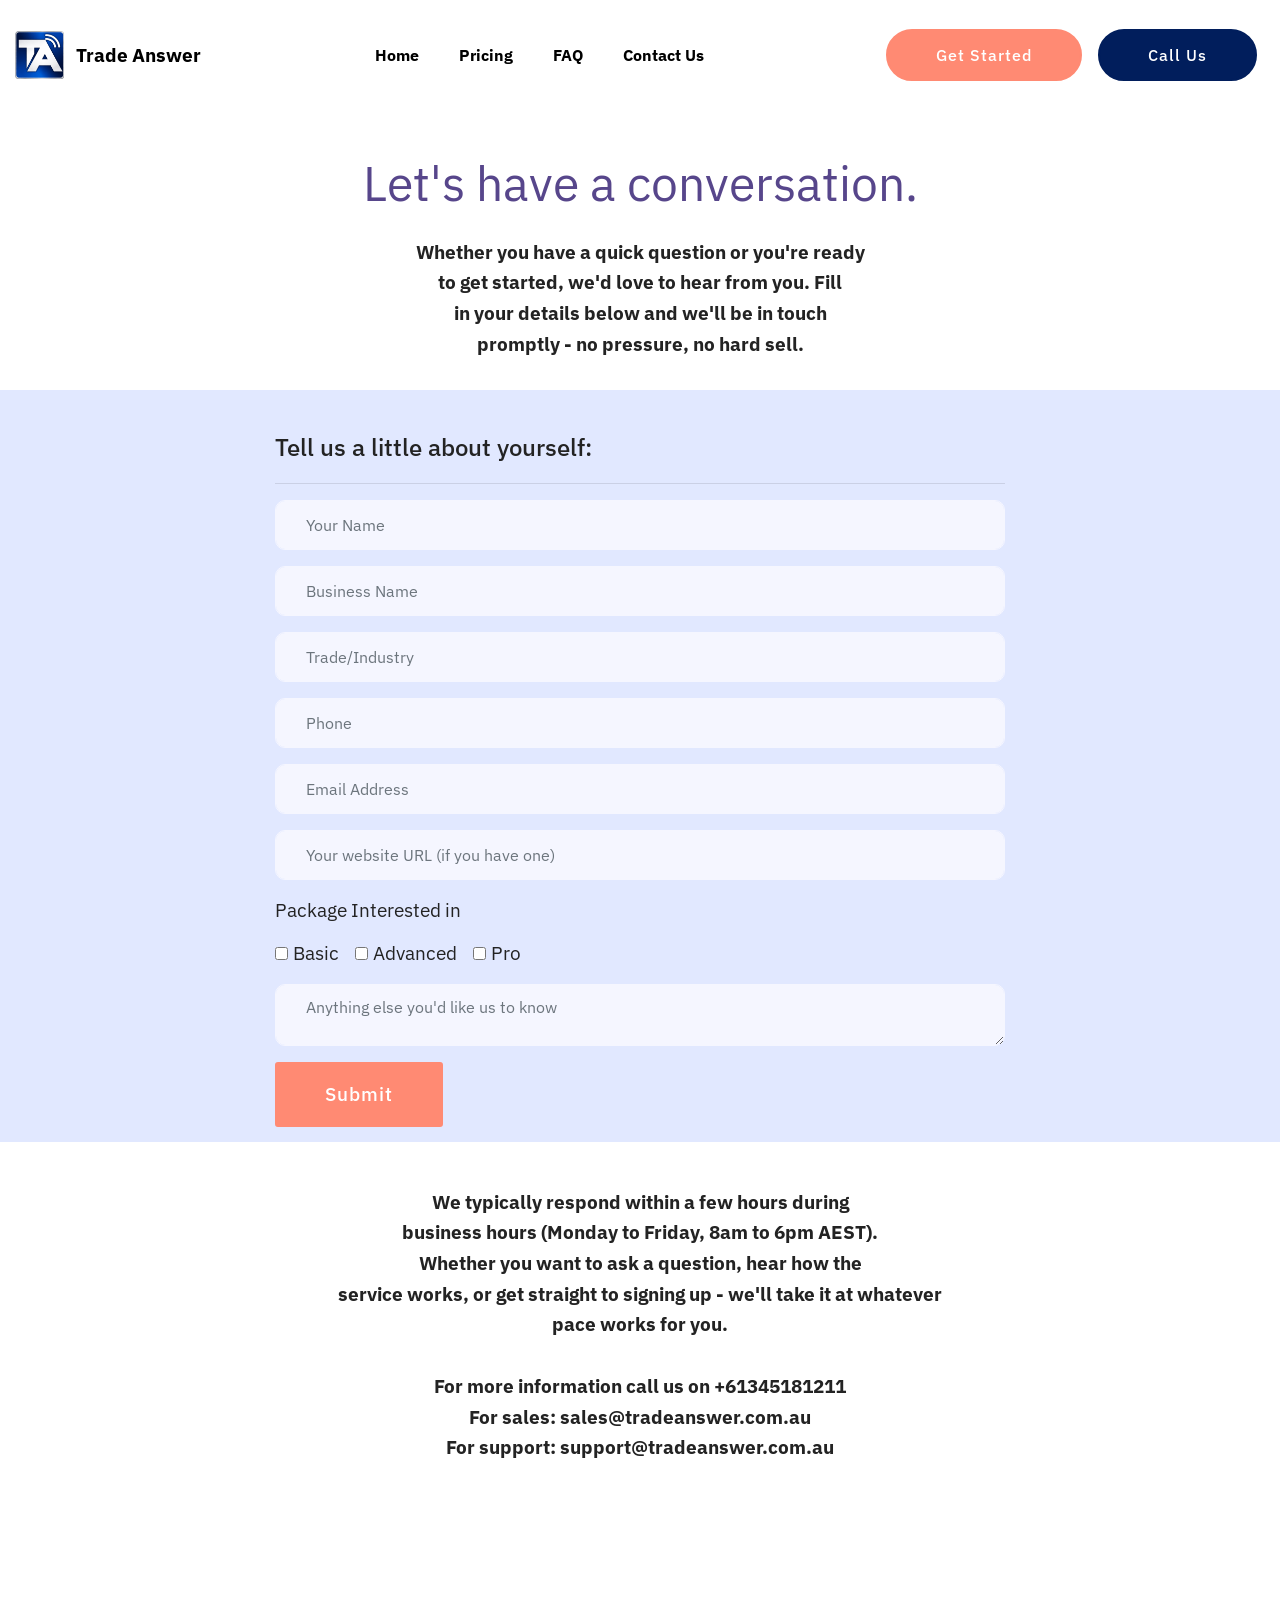
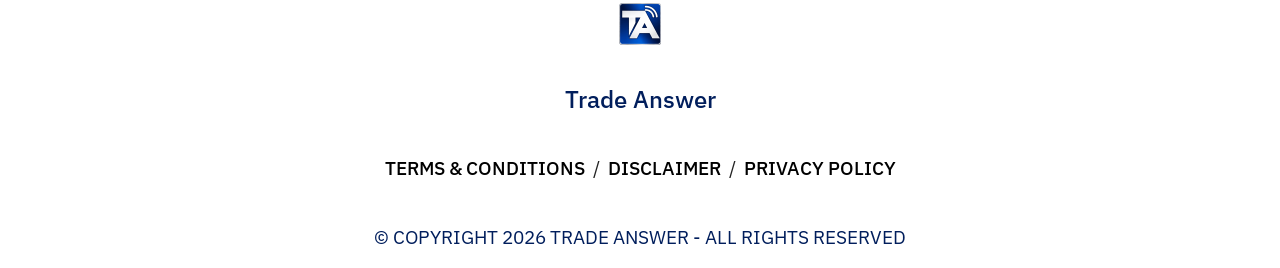
==== commit 5ef16b08: "Add files via upload" ====
--- a/contact.html
+++ b/contact.html
@@ -24,7 +24,7 @@
   <link rel="stylesheet" href="assets/recaptcha.css">
   <link rel="preload" href="https://fonts.googleapis.com/css?family=IBM+Plex+Sans:100,200,300,400,500,600,700,100i,200i,300i,400i,500i,600i,700i&display=swap" as="style" onload="this.onload=null;this.rel='stylesheet'">
   <noscript><link rel="stylesheet" href="https://fonts.googleapis.com/css?family=IBM+Plex+Sans:100,200,300,400,500,600,700,100i,200i,300i,400i,500i,600i,700i&display=swap"></noscript>
-  <link rel="preload" as="style" href="assets/mobirise/css/mbr-additional.css?v=gsSrpW"><link rel="stylesheet" href="assets/mobirise/css/mbr-additional.css?v=gsSrpW" type="text/css">
+  <link rel="preload" as="style" href="assets/mobirise/css/mbr-additional.css?v=xpvOBY"><link rel="stylesheet" href="assets/mobirise/css/mbr-additional.css?v=xpvOBY" type="text/css">
 
   
   
@@ -63,7 +63,7 @@
                 
                 <div class="navbar-buttons mbr-section-btn"><a class="btn btn-primary display-4" href="index.html#progress-bars03-6">
                         Get Started
-                    </a> <a class="btn btn-secondary display-4" href="tel:+61 345 18 12 11">Call Us</a></div>
+                    </a> <a class="btn btn-secondary display-4" href="tel:+61345181211">Call Us</a></div>
             </div>
         </div>
     </nav>
@@ -99,7 +99,7 @@
         <div class="row">
             <div class="col-lg-8 mx-auto mbr-form" data-form-type="formoid">
 <!--Formbuilder Form-->
-<form action="https://mobirise.eu/" method="POST" class="mbr-form form-with-styler" data-form-title="Contact Us"><input type="hidden" name="email" data-form-email="true" value="6ZsVpIPc4I0hfBUhpJ1vwZ+m448rTB7pBFxZgiAo+RsEBEbrMx6H2F77MH09FDY6beeKB79aBDRy6k9Jub3sXxwDFKJiMo1O50ROcPI4Fcx4PgfY7deQVHsvMC7eJYYc.LrQTesQ+UqP2LNhlu/4QeBGQqpP7Gq/zpBt6IMyCKDXINOP5nI1W2GjTPIPSiStuMJaiIivcvXhStEcEevbXZzpZQuknm4l4CWJEK8OXCif8S+ibmFMzLW/S+OaYWrx0">
+<form action="https://mobirise.eu/" method="POST" class="mbr-form form-with-styler" data-form-title="Contact Us"><input type="hidden" name="email" data-form-email="true" value="7XgOQCKPmeN1d0mPoRU4I11/z/5jBAUXyq4brd9Ebnt7RRrxowjbn3WHti/h9BjdScQ/SMvR+3Drz/HI3Lv9Z7RFw0OccWRhMU0CngSjgcijL6Mk3UqKounNx4iBeHOG.r8tDD2wcxY3OQoj7AQMkIT+vpRev/fWekqeaZ/ApOFT+Yy8ebUmZHol+ZSmmorDXckI6PASDCFVAD3vISedawhHLuXqapSAkpJX0MVsjcUN2/CnQdkXs15POxPuscjkU">
 <div class="form-row">
 <div hidden="hidden" data-form-alert="" class="alert alert-success col-12">Thanks for contacting Trade Answer - we'll get back to you shortly.</div>
 <div hidden="hidden" data-form-alert-danger="" class="alert alert-danger col-12">Oops...! some problem!</div>
@@ -175,7 +175,7 @@
                 <p class="mbr-text mbr-light align-center mbr-fonts-style display-7"><strong>We typically respond within a few hours during 
 <br>business hours (Monday to Friday, 8am to 6pm AEST). 
 <br>Whether you want to ask a question, hear how the 
-<br>service works, or get straight to signing up - we'll take it at whatever pace works for you.</strong><br><br><strong>For more information call us on +61 345 18 12 11</strong><br><strong>For sales: sales@tradeanswer.com.au</strong><br><strong>For support:&nbsp;</strong><strong>support@tradeanswer.com.au<br></strong><br><br></p>
+<br>service works, or get straight to signing up - we'll take it at whatever pace works for you.</strong><br><br><strong>For more information call us on +61345181211</strong><br><strong>For sales: sales@tradeanswer.com.au</strong><br><strong>For support:&nbsp;</strong><strong>support@tradeanswer.com.au<br></strong><br><br></p>
                 
             </div>
         </div>
--- a/assets/mobirise/css/mbr-additional.css
+++ b/assets/mobirise/css/mbr-additional.css
@@ -2575,6 +2575,33 @@
 .cid-viDp5mGM8v .panel-text {
   color: #232323;
 }
+.cid-viIY2Gxp4f {
+  padding-top: 15px;
+  padding-bottom: 15px;
+  background-color: #ffffff;
+}
+.cid-viIY2Gxp4f .mbr-section-title {
+  color: #57468b;
+}
+.cid-viIY2Gxp4f .mbr-text,
+.cid-viIY2Gxp4f .mbr-section-btn {
+  color: #716c80;
+}
+.cid-viIY2Gxp4f .mbr-section-subtitle {
+  color: #716c80;
+}
+.cid-viIY2Gxp4f .mbr-fallback-image.disabled {
+  display: none;
+}
+.cid-viIY2Gxp4f .mbr-fallback-image {
+  display: block;
+  background-size: cover;
+  background-position: center center;
+  width: 100%;
+  height: 100%;
+  position: absolute;
+  top: 0;
+}
 .cid-viDsE30oB3 {
   padding-top: 45px;
   padding-bottom: 15px;
--- a/assets/mobirise/css/mbr-additional.css
+++ b/assets/mobirise/css/mbr-additional.css
@@ -2575,6 +2575,33 @@
 .cid-viDp5mGM8v .panel-text {
   color: #232323;
 }
+.cid-viIY2Gxp4f {
+  padding-top: 15px;
+  padding-bottom: 15px;
+  background-color: #ffffff;
+}
+.cid-viIY2Gxp4f .mbr-section-title {
+  color: #57468b;
+}
+.cid-viIY2Gxp4f .mbr-text,
+.cid-viIY2Gxp4f .mbr-section-btn {
+  color: #716c80;
+}
+.cid-viIY2Gxp4f .mbr-section-subtitle {
+  color: #716c80;
+}
+.cid-viIY2Gxp4f .mbr-fallback-image.disabled {
+  display: none;
+}
+.cid-viIY2Gxp4f .mbr-fallback-image {
+  display: block;
+  background-size: cover;
+  background-position: center center;
+  width: 100%;
+  height: 100%;
+  position: absolute;
+  top: 0;
+}
 .cid-viDsE30oB3 {
   padding-top: 45px;
   padding-bottom: 15px;
